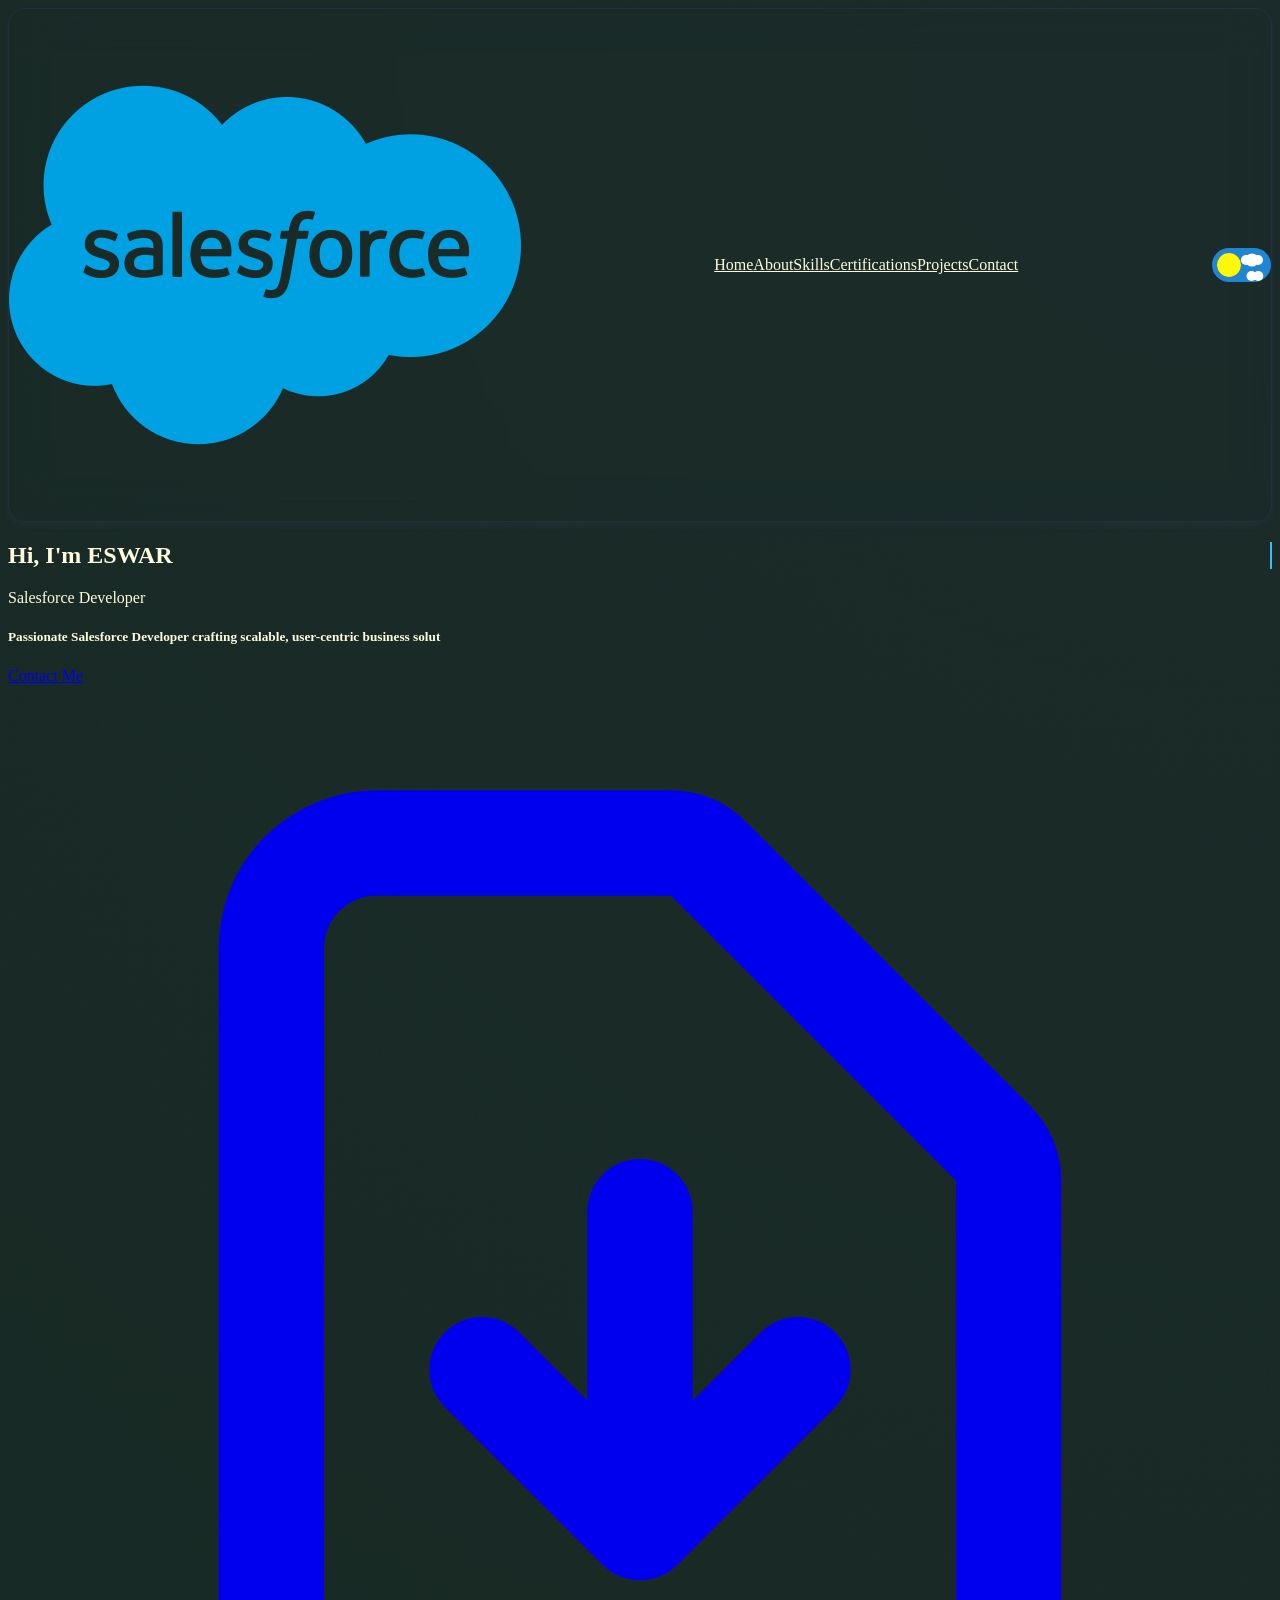
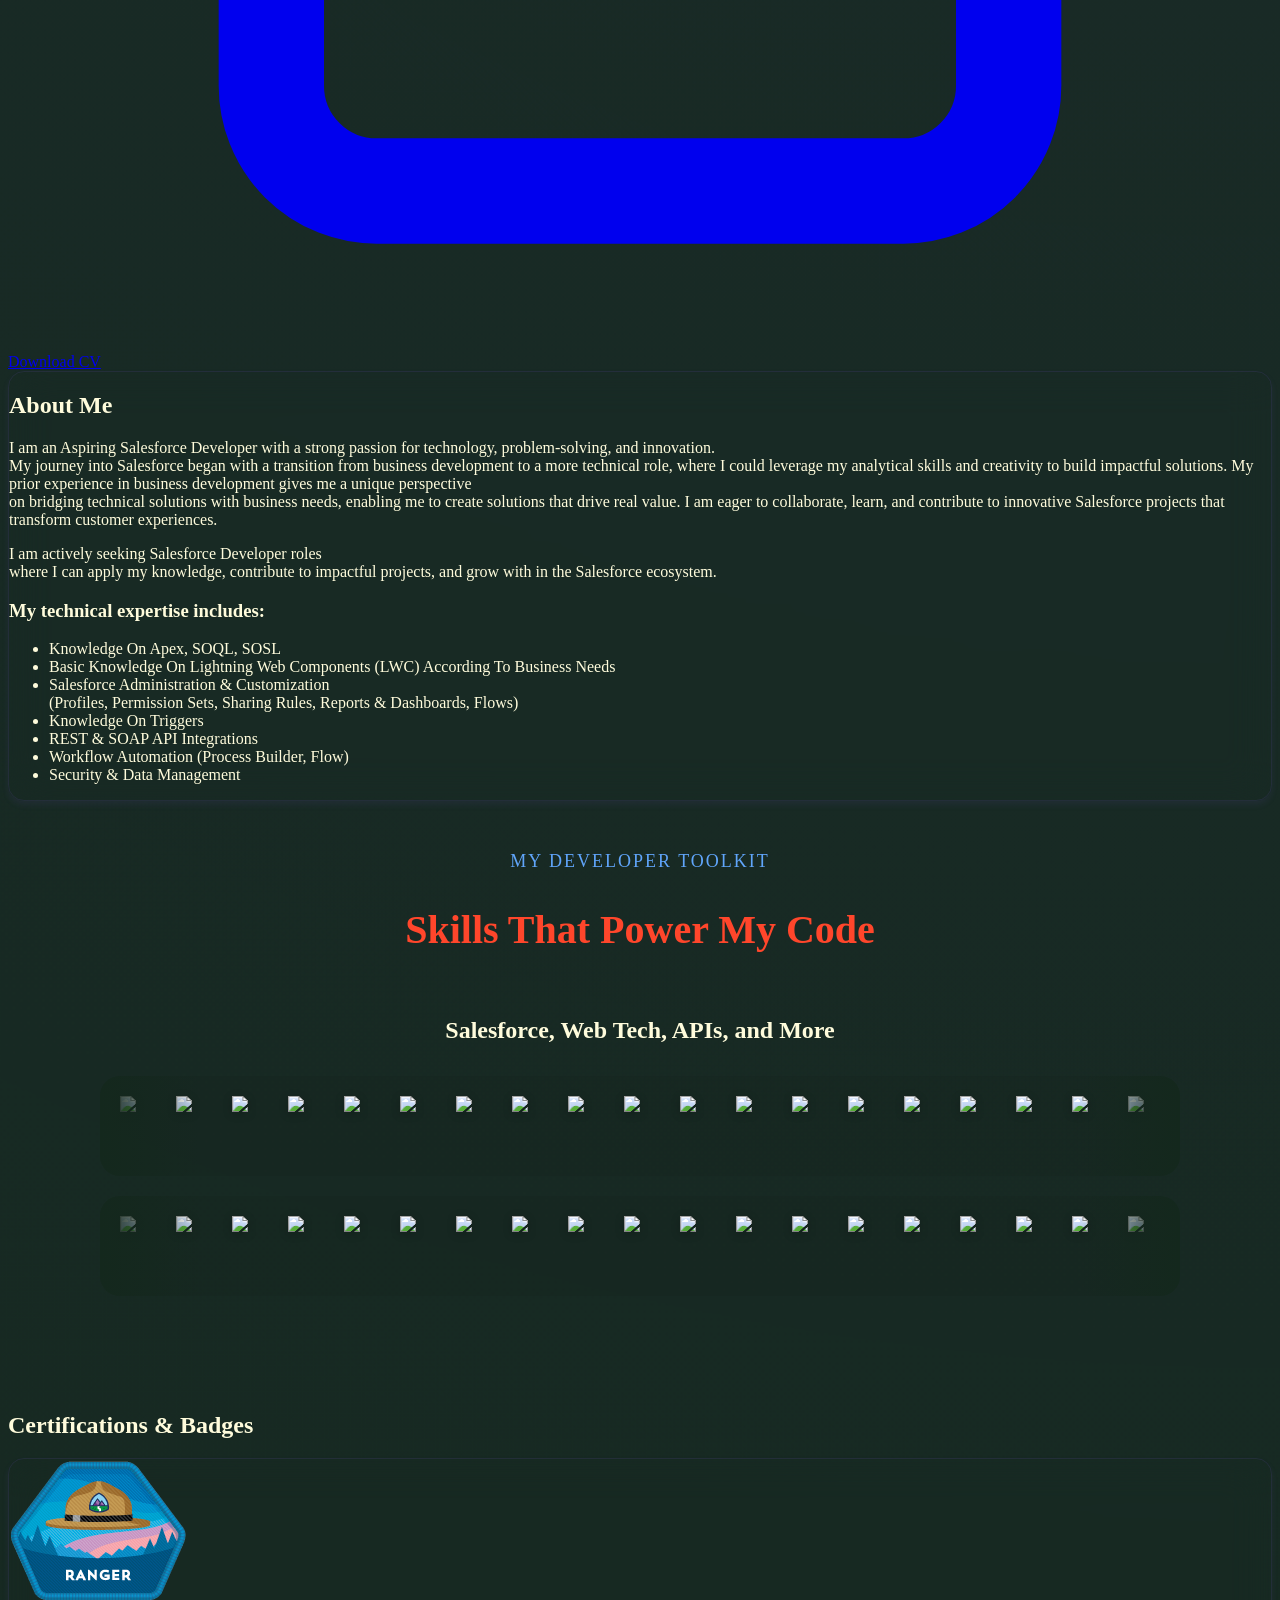
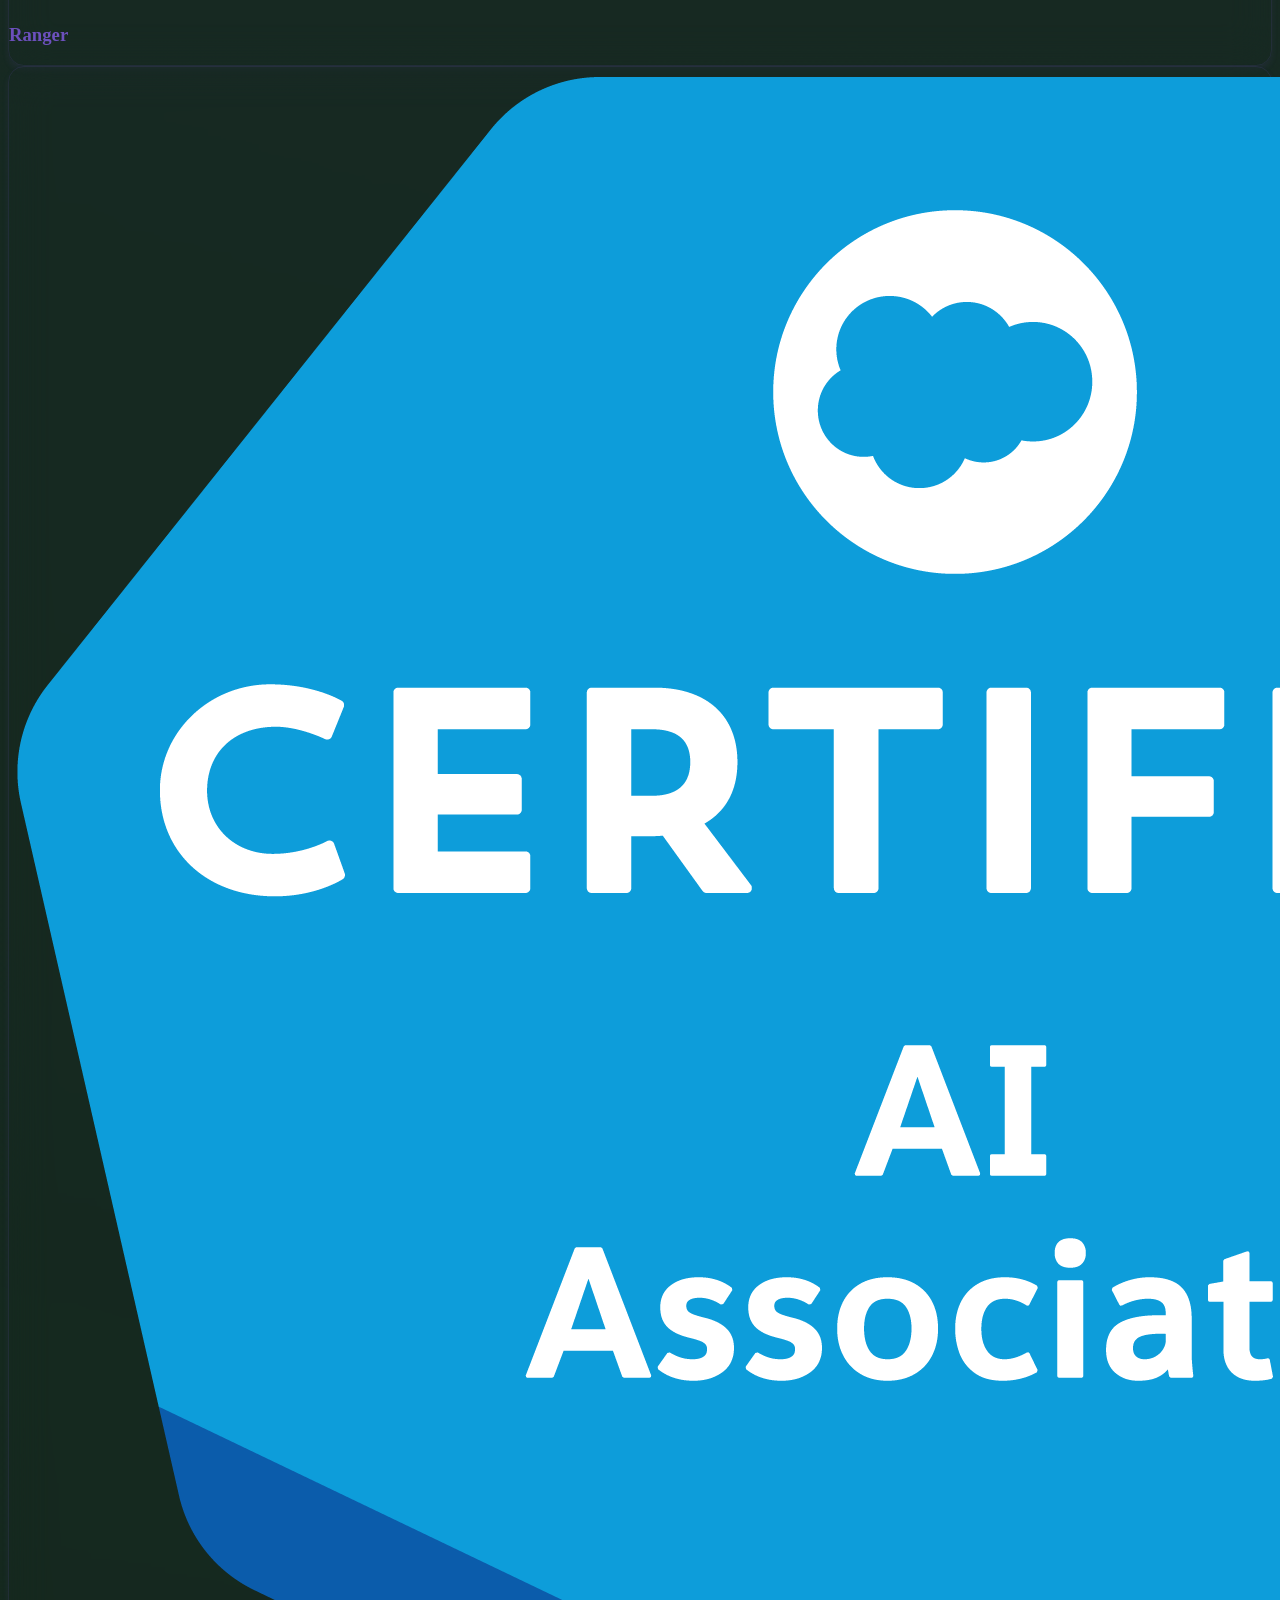
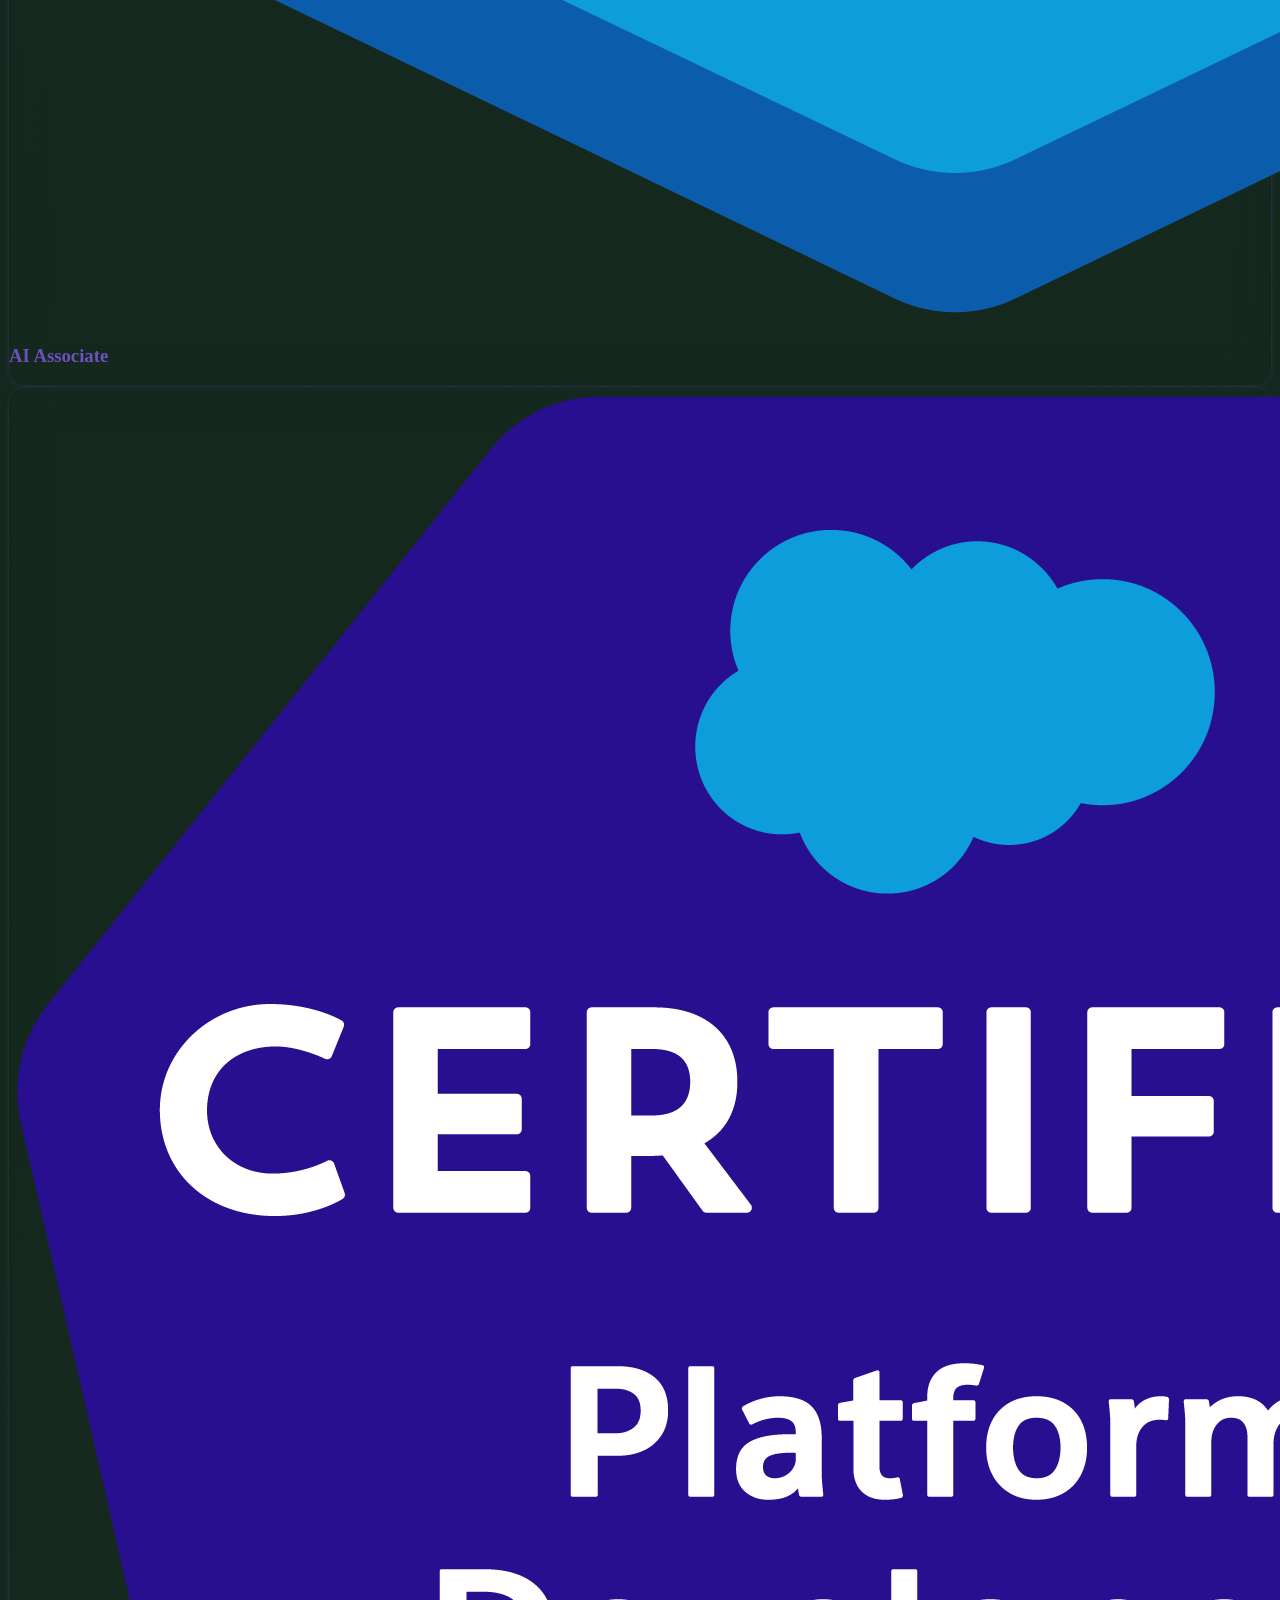
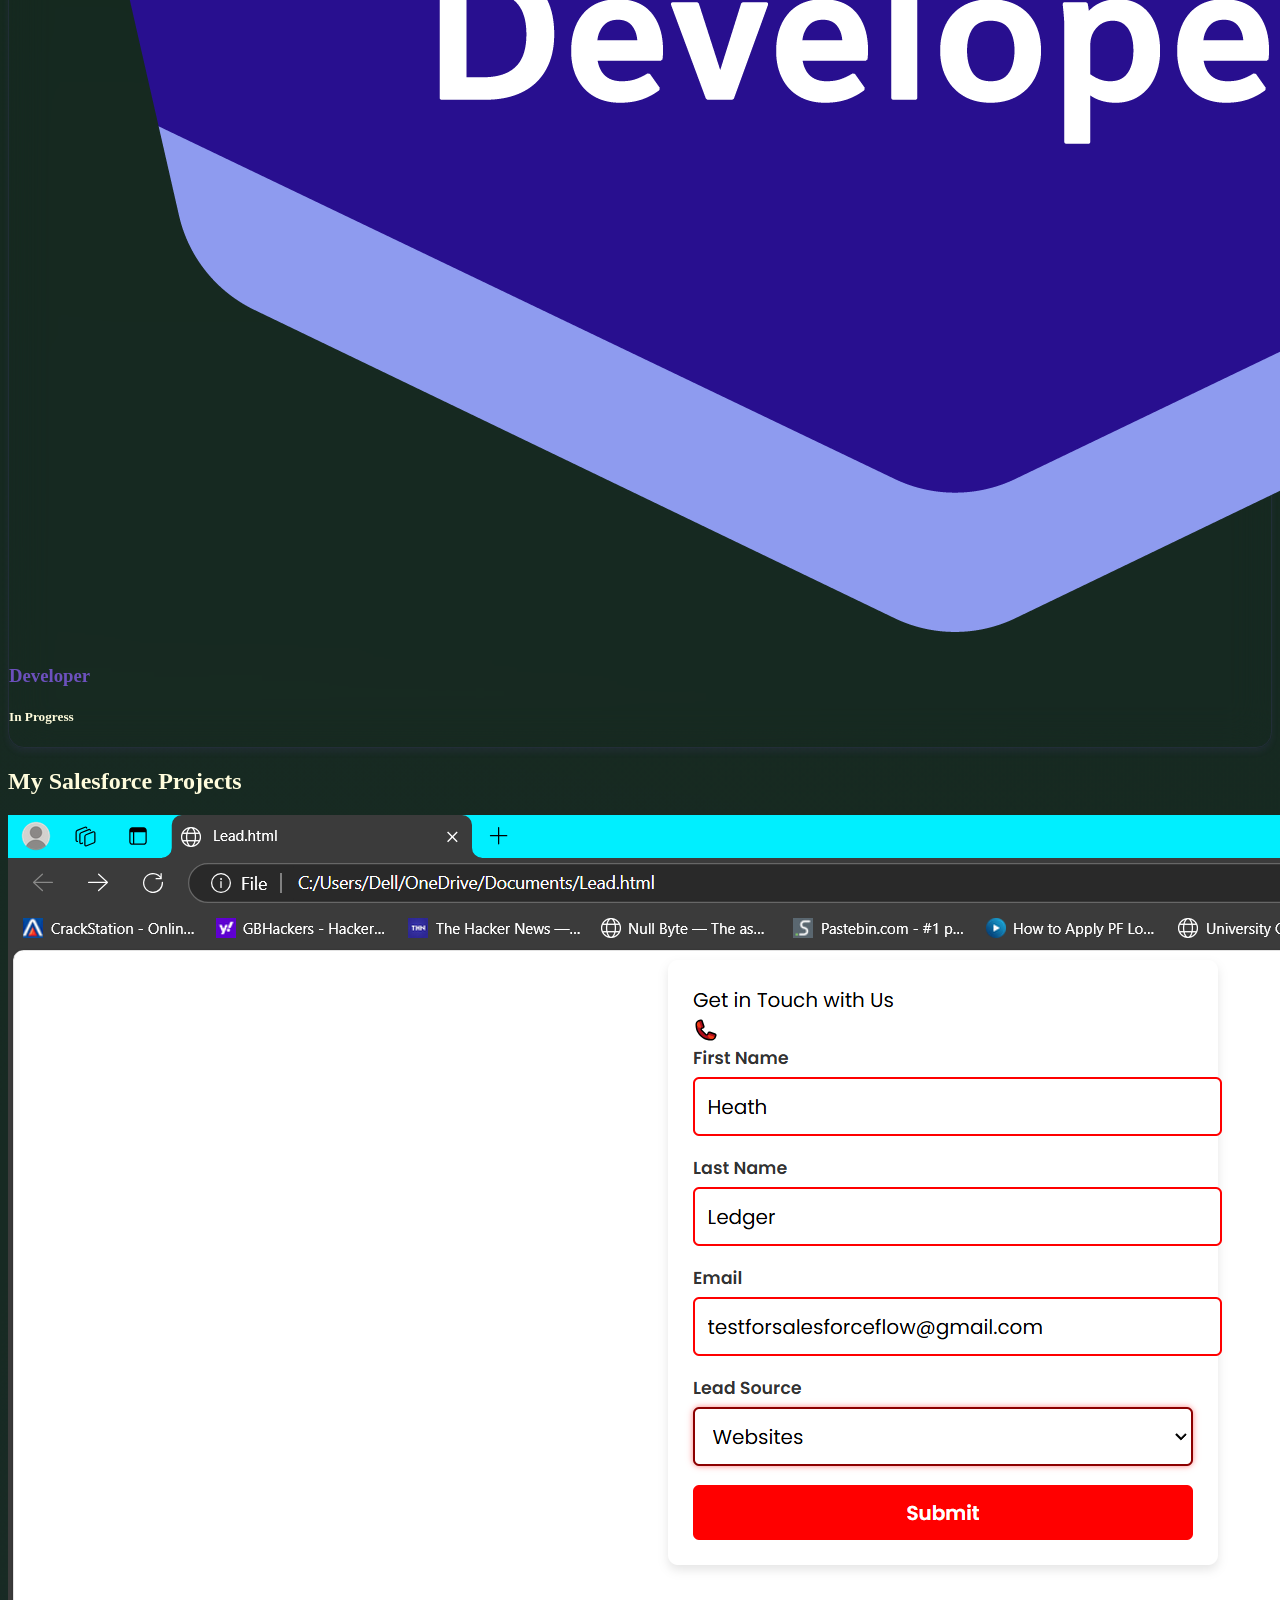
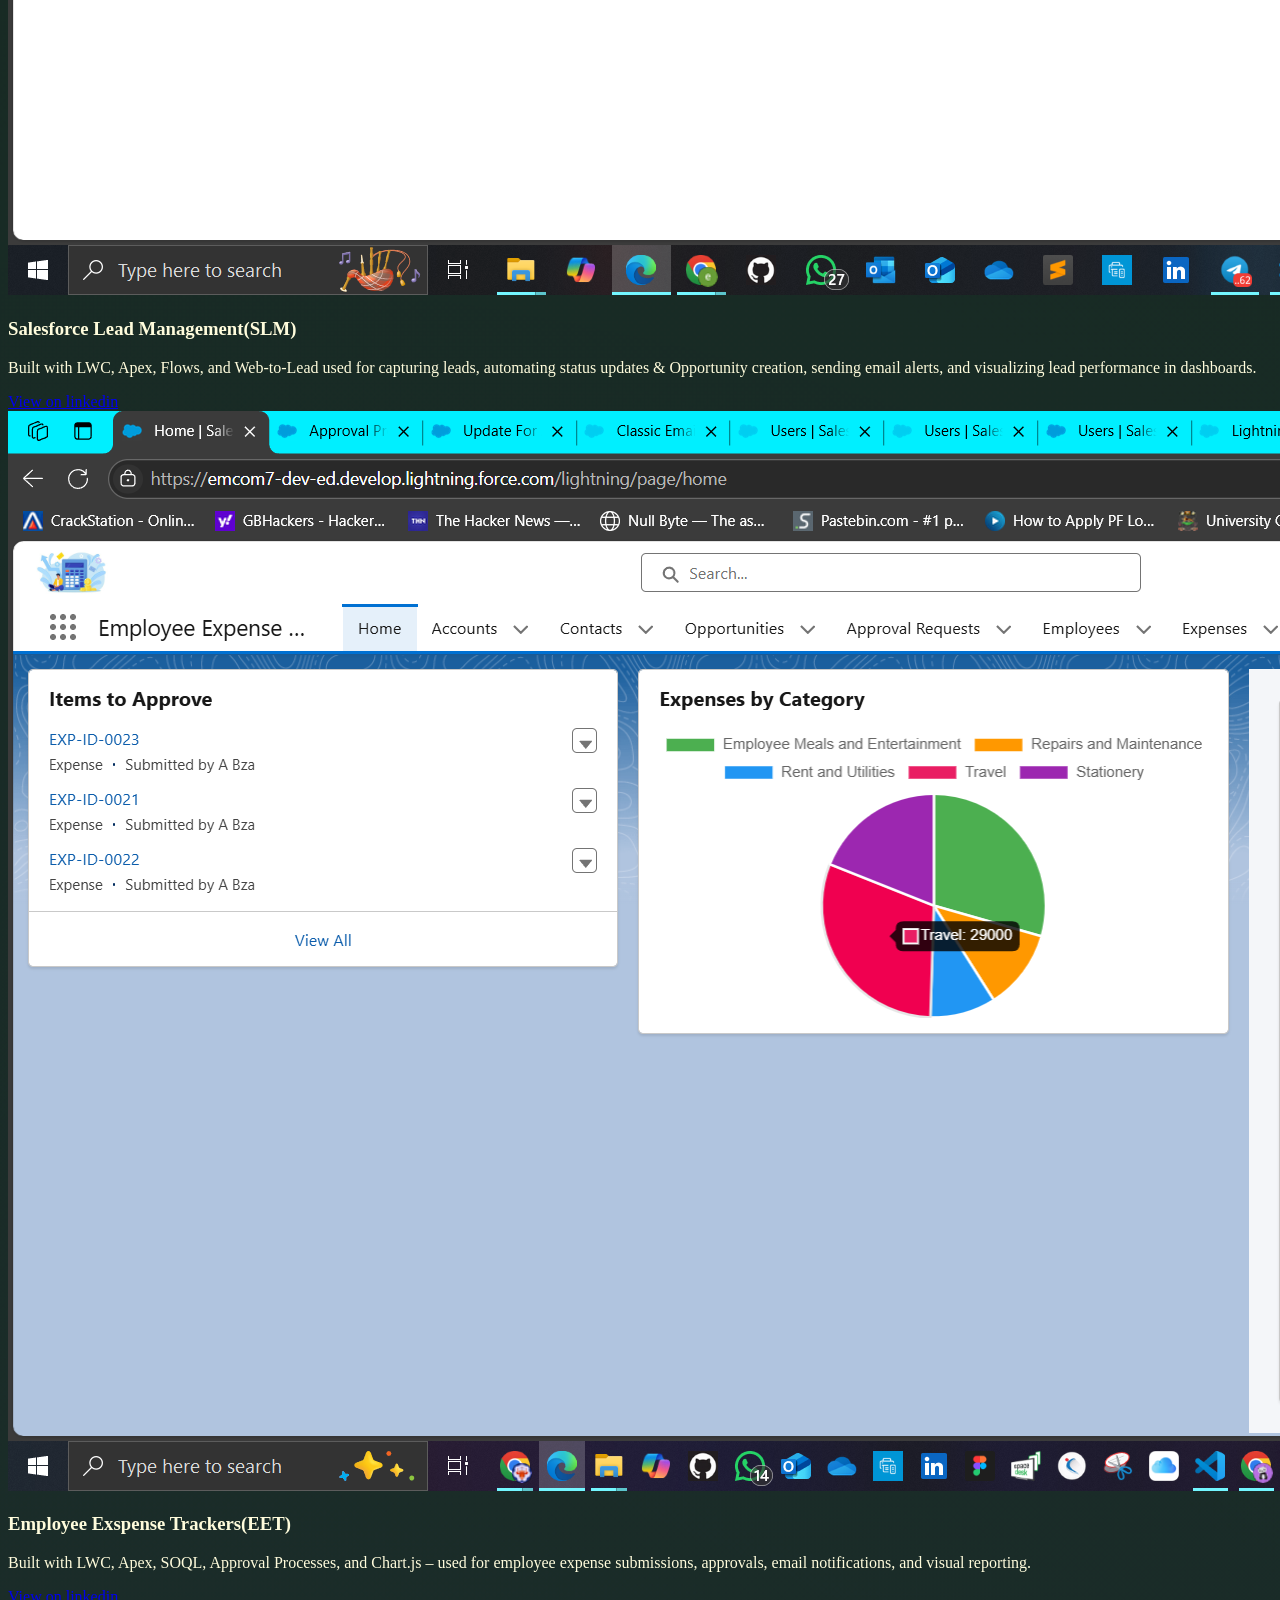
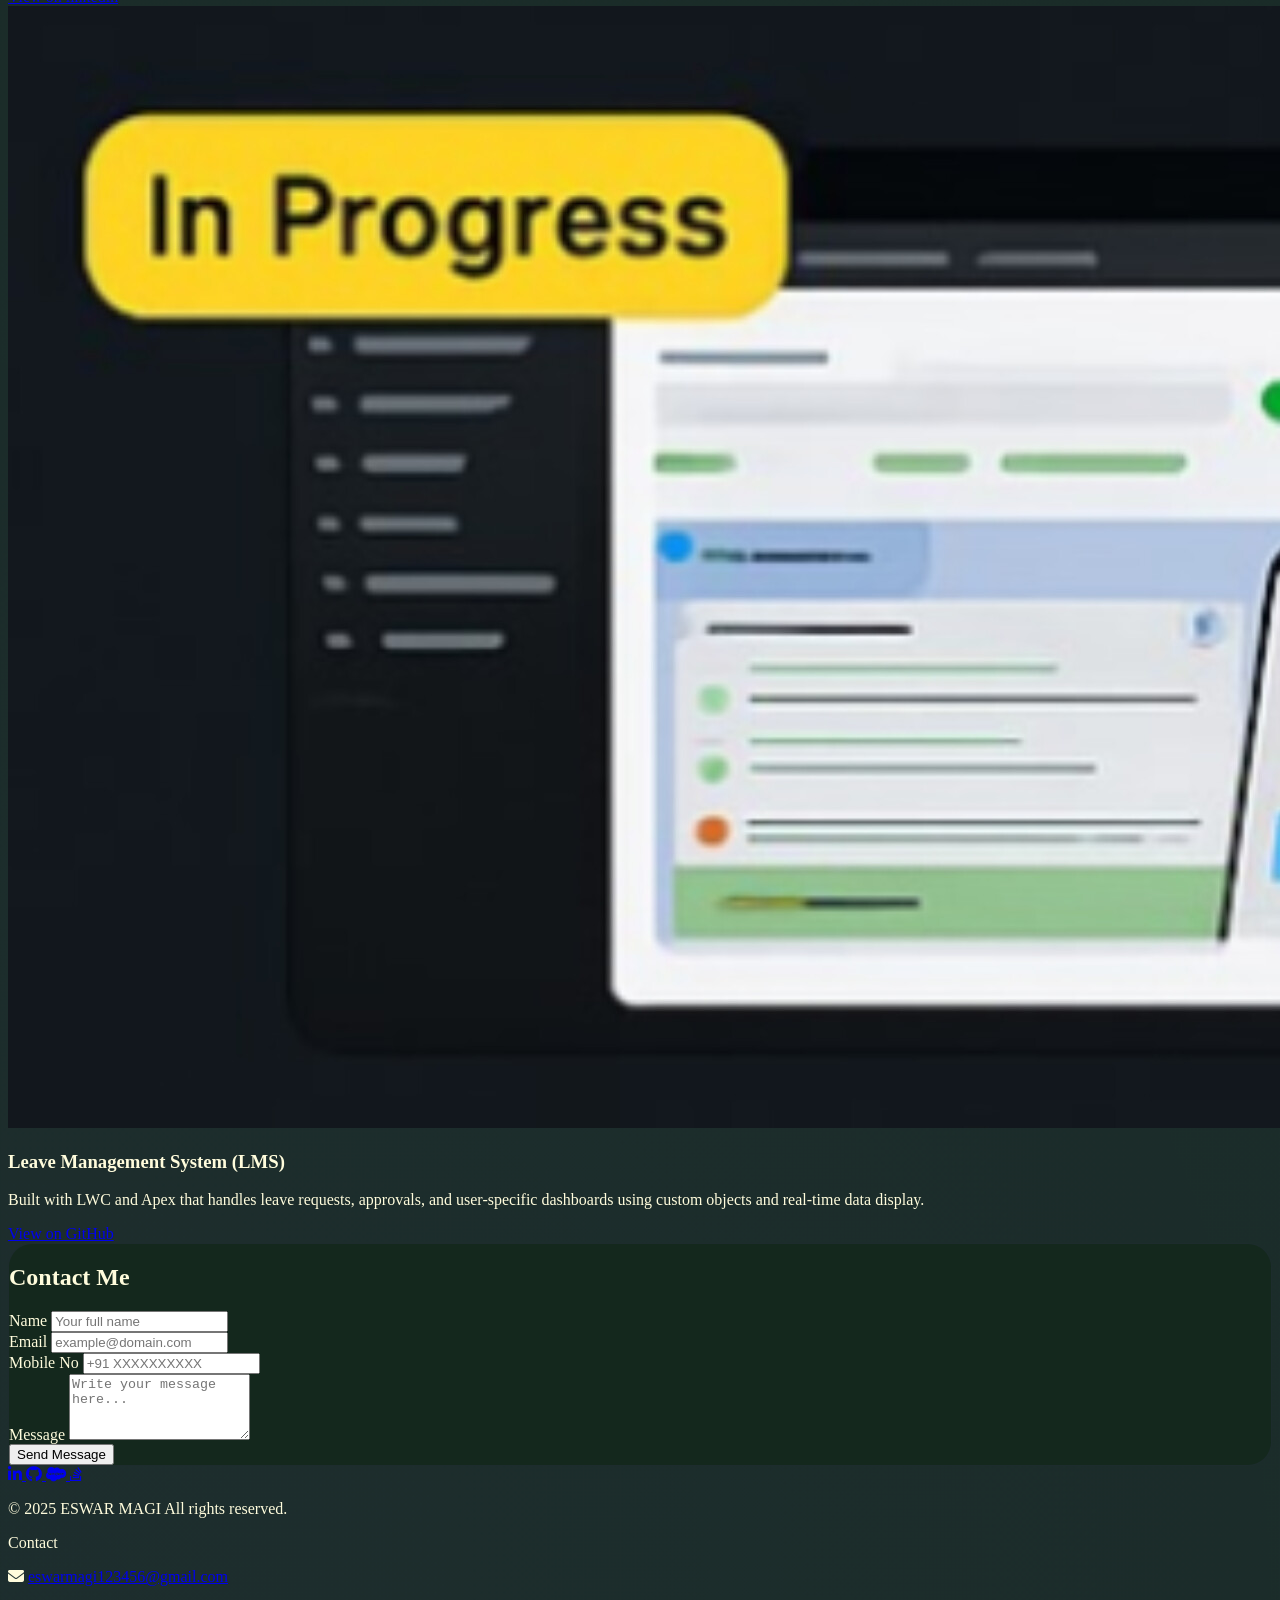
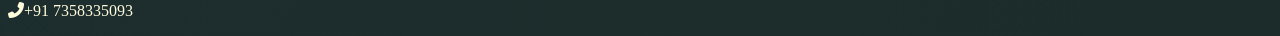
==== index.html @ f2ed9f42 "Initial portfolio upload" ====
<!DOCTYPE html>
<html lang="en" class="scroll-smooth">
  <head>
    <meta charset="UTF-8" />
    <meta name="viewport" content="width=device-width, initial-scale=1.0" />
    <title>ESWAR MAGI PORTFOLIO</title>
    <link rel="shortcut icon" type="image/png" href="logo/salesforce (2).png" />
   <!-- ✅ Tailwind CSS CDN -->
<script src="https://cdn.tailwindcss.com"></script>

  <!-- ✅ Font Awesome CDN -->
<link
  rel="stylesheet"
  href="https://cdnjs.cloudflare.com/ajax/libs/font-awesome/6.5.0/css/all.min.css"
/>
    <link rel="stylesheet" href="logo/style.css" />
  </head>
  <body class="min-h-screen transition-colors duration-300">
    <!-- Navigation -->
    <nav class="fixed w-full z-50 glass">
      <div class="container mx-auto px-6 py-4">
        <div class="nav-container">
          <!-- Mobile Menu Button (should be here!) -->
          <button
            id="mobile-menu-button"
            class="md:hidden mobile-menu-button"
            title="Open Mobile Menu"
          >
            <svg
              class="w-6 h-6"
              fill="none"
              stroke="currentColor"
              viewBox="0 0 24 24"
            >
              <path
                stroke-linecap="round"
                stroke-linejoin="round"
                stroke-width="2"
                d="M4 6h16M4 12h16M4 18h16"
              ></path>
            </svg>
          </button>
          <!-- Logo -->
          <a href="#" class="nav-logo">
            <img
              src="logo/salesforce (2).png"
              alt="Salesforce"
              class="h-12 w-auto"
            />
          </a>
          <!-- Center: Navigation -->
          <div class="hidden md:flex space-x-8 desktop-nav mx-auto">
            <a
              href="#home"
              class="nav-link relative hover:text-sky-400 transition-colors"
              >Home</a
            >
            <a
              href="#about"
              class="nav-link relative hover:text-sky-400 transition-colors"
              >About</a
            >
            <a
              href="#skills"
              class="nav-link relative hover:text-sky-400 transition-colors"
              >Skills</a
            >
          
            <a
              href="#certifications"
              class="nav-link relative hover:text-sky-400 transition-colors"
              >Certifications</a
            >
            <a
              href="#projects"
              class="nav-link relative hover:text-sky-400 transition-colors"
              >Projects</a
            >
            <a
              href="#contact"
              class="nav-link relative hover:text-sky-400 transition-colors"
              >Contact</a
            >
          </div>
          <!-- Right: Theme Toggle -->

          <!-- Theme Toggle Switch -->
          <label class="switch" title="Toggle Theme">
            <input type="checkbox" id="theme-toggle" />
            <span class="slider"></span>
            <span class="clouds_stars"></span>
          </label>
        </div>
      </div>
    </nav>

    <!-- Add Mobile Menu -->
    <div id="mobile-menu" class="mobile-menu">
      <button
        id="mobile-menu-close"
        class="mobile-menu-close"
        title="Close Mobile Menu"
      >
        <svg
          class="w-6 h-6"
          fill="none"
          stroke="currentColor"
          viewBox="0 0 24 24"
        >
          <path
            stroke-linecap="round"
            stroke-linejoin="round"
            stroke-width="2"
            d="M6 18L18 6M6 6l12 12"
          ></path>
        </svg>
      </button>
      <div class="mobile-nav-links">
        <a href="#home" class="mobile-nav-link">Home</a>
        <a href="#about" class="mobile-nav-link">About</a>
        <a href="#skills" class="mobile-nav-link">Skills</a>
        <a href="#certifications" class="mobile-nav-link">Certifications</a>
        <a href="#projects" class="mobile-nav-link">Projects</a>
        <a href="#contact" class="mobile-nav-link">Contact</a>
      </div>
    </div>

    <!-- Hero/Home Section -->
    <section
        id="home"
        class="min-h-screen flex items-center justify-center pt-20 px-6"
      >
  <div class="container mx-auto text-center">
   

<div class="typewriter">
  <h1 class="text-5xl md:text-7xl font-bold mb-6 mt-8 md:mt-0 text-gray-sky dark:text-blue-100">
    Hi, I'm <span class="text-sky-400">ESWAR</span>
  </h1>
</div>

    <p class="text-2xl md:text-3xl font-semibold mb-12 text-blue-400 ">
      Salesforce Developer
    </p>
   <h5 id="typewriter" class="text-sm md:text-base font-mono font-normal mb-3 text-gray-400 dark:text-gray-400 leading-relaxed whitespace-pre-line"></h5>

<div class="flex justify-center space-x-6">
          <a
            href="#contact"
            class="px-8 py-3 rounded-full bg-gradient-to-r from-sky-500 to-blue-600 text-white font-semibold shadow-lg transform transition duration-500 hover:scale-110 hover:shadow-blue-500/50 animate-pulse"
            >Contact Me</a
          >
          <a
            href="https://drive.google.com/file/d/1tK9jIHQ5qVF-bJEu9eCtIIxwdtIX3TY2/view?usp=sharing"
            target="_blank"
            class="px-8 py-3 rounded-full bg-gradient-to-r from-sky-500 to-blue-600 text-white font-semibold shadow-lg transform transition duration-500 hover:scale-110 hover:shadow-blue-500/50 flex items-center space-x-2 animate-pulse"
          >
            <svg
              class="w-5 h-5 mr-2"
              fill="none"
              stroke="currentColor"
              viewBox="0 0 24 24"
            >
              <path
                stroke-linecap="round"
                stroke-linejoin="round"
                stroke-width="2"
                d="M12 10v6m0 0l-3-3m3 3l3-3m2 8H7a2 2 0 01-2-2V5a2 2 0 012-2h5.586a1 1 0 01.707.293l5.414 5.414a1 1 0 01.293.707V19a2 2 0 01-2 2z"
              ></path>
            </svg>
            Download CV
          </a>
        </div>
      </div>
    </section>

    <!--  About Section -->
    <section id="about" class="py-20 px-6 section-fade relative">
      
      <div class="container mx-auto">
        <div class="glass p-12 max-w-4xl mx-auto">
          <h2
            class="text-4xl font-bold text-center mb-12 bg-clip-text text-transparent bg-gradient-to-r from-sky-400 to-blue-600"
          >
            About Me
          </h2>
          <div class="space-y-6" style="color: var(--text-secondary)">
            <p>
              I am an Aspiring Salesforce Developer with a strong passion for technology, problem-solving, and innovation. <br>My journey into Salesforce began with a transition from business development to a more technical role, where I could leverage my analytical skills and creativity to build impactful solutions.
My prior experience in business development gives me a unique perspective<br>on bridging technical solutions with business needs, enabling me to create solutions that drive real value. I am eager to collaborate, learn, and contribute to innovative Salesforce projects that transform customer experiences.
            </p>
            <p>I am actively seeking Salesforce Developer roles <br>where I can apply my knowledge, contribute to impactful projects, and grow with in the Salesforce ecosystem.</p>
            <div class="space-y-4">
              <h3 class="text-xl font-semibold">
                My technical expertise includes:
              </h3>
              <ul class="list-disc list-inside space-y-2 pl-4">
                <li>Knowledge On Apex, SOQL, SOSL</li>
                <li>Basic Knowledge On  Lightning Web Components (LWC) According To Business Needs</li>
                <li>Salesforce Administration & Customization<br>(Profiles, Permission Sets, Sharing Rules, Reports & Dashboards, Flows)</li>
                <li>Knowledge On Triggers</li>
                <li>REST & SOAP API Integrations</li>
                <li>Workflow Automation (Process Builder, Flow)</li>
                <li>Security & Data Management</li>
              </ul>
            </div>
          </div>
        </div>
      </div>
    </section>

    <!-- Skills Section -->
    <section id="skills" class="py-20 px-6 section-fade">
      <div class="section-container">
        <div class="section-title-wrapper relative">
          <!-- Codey next to Skills title -->
         
          <p class="section-subtitle">My Developer Toolkit</p>
          <h2 class="section-title">Skills That Power My Code</h2>
        </div>

        <!-- Salesforce Development Skills -->
        <div class="skill-category relative">
          <!-- Einstein near Salesforce Development -->
         
          <h3 class="category-title">Salesforce, Web Tech, APIs, and More</h3>
            <!-- Row 1 - Scroll Left -->
  <div class="skills-fade-container">
    <div class="marquee" id="row1"></div>
  </div>

  <!-- Row 2 - Scroll Right -->
  <div class="skills-fade-container">
    <div class="marquee reverse" id="row2"></div>
  </div>
</section>

    <!--  Certifications Section -->
    <section id="certifications" class="py-20 px-6 section-fade">
      <h2
          class="text-4xl font-bold text-center mb-12 bg-clip-text text-transparent bg-gradient-to-r from-sky-400 to-blue-600"
        >
          Certifications <span class="text-[#ff462b]">&</span> Badges
        </h2>
        <!-- Certification Cards -->
        <div
          class="grid grid-cols-1 md:grid-cols-3 gap-8 mb-12 mt-20 max-w-4xl mx-auto"
        >
          <div
            class="glass p-6 hover-scale transform transition-all duration-300 hover:scale-105"
          >
            <img
              src="logo/ranger (1).png"
              alt="Ranger"
              class="w-30 h-28 mx-auto mb-4 animate-float"
            />
            <h3 class="text-lg font-semibold gradient-text bg-gradient-to-r from-sky-400 to-blue-600">Ranger</h3>
          </div>
          <div
            class="glass p-6 hover-scale transform transition-all duration-300 hover:scale-105"
          >
            <img
              src="logo/Agentforce_Associate.png"
              alt="AI Associate"
              class="w-30 h-28 mx-auto mb-4 animate-float"
            />
            <h3 class="text-lg font-semibold gradient-text bg-gradient-to-r from-sky-400 to-blue-600">AI Associate</h3>
          </div>
          <div
            class="glass p-6 hover-scale transform transition-all duration-300 hover:scale-105"
          >
            <img
              src="logo/PD1.png"
              alt="DEVELOPER PD1"
              class="w-30 h-28 mx-auto mb-4 animate-float"
            />
            <h3 class="text-lg font-semibold gradient-text bg-gradient-to-r from-sky-400 to-blue-600">
              Developer
            </h3>
            <h5 class="text-sm text-white">
             In Progress
            </h5>
          </div>
        </div>
    </section>

    <!-- 6. Projects Section -->
    <section id="projects" class="py-20 px-6 section-fade">
      <div class="container mx-auto">
        <h2
          class="text-4xl font-bold text-center mb-12 bg-clip-text text-transparent bg-gradient-to-r from-sky-400 to-blue-600"
        >
          My Salesforce Projects
        </h2>
        <div class="flex flex-wrap justify-center gap-8">
      <!-- Project Card 1 -->
      <div class="bg-white dark:bg-gray-800 rounded-xl shadow-md overflow-hidden w-80 transform hover:scale-105 transition">
        <img src="project/Screenshot (452).png" alt="Salesforce Lead Management" class="w-full h-40 object-cover">
        <div class="p-4">
          <h3 class="text-xl font-semibold text-blue-600">Salesforce Lead Management(SLM)</h3>
          <p class="text-gray-600 dark:text-gray-300 text-sm mt-2">
            Built with LWC, Apex, Flows, and Web-to-Lead used for capturing leads, automating status updates & Opportunity creation, sending email alerts, and visualizing lead performance in dashboards.
          </p>
          <a href="https://www.linkedin.com/posts/eswar-magi-87b493278_salesforce-leadmanagement-apextriggers-activity-7304632296630849536-ibxT?utm_source=share&utm_medium=member_desktop&rcm=ACoAAEOz4h8BLqZmX893a9JnvNJobhDEksCwOzc" target="_blank" class="text-blue-500 hover:underline text-sm mt-3 inline-block">
            View on linkedin
          </a>
        </div>
      </div>

      <!-- Project Card 2 -->
      <div class="bg-white dark:bg-gray-800 rounded-xl shadow-md overflow-hidden w-80 transform hover:scale-105 transition">
        <img src="project/Screenshot (672).png" alt="Employee Exspense Trackers" class="w-full h-40 object-cover">
        <div class="p-4">
          <h3 class="text-xl font-semibold text-blue-600">Employee Exspense Trackers(EET)</h3>
          <p class="text-gray-600 dark:text-gray-300 text-sm mt-2">
            Built with LWC, Apex, SOQL, Approval Processes, and Chart.js – used for employee expense submissions, approvals, email notifications, and visual reporting.
          </p>
          <a href="https://www.linkedin.com/posts/eswar-magi-87b493278_salesforce-lwc-apex-activity-7344432616042917889-27xB?utm_source=share&utm_medium=member_desktop&rcm=ACoAAEOz4h8BLqZmX893a9JnvNJobhDEksCwOzc" target="_blank" class="text-blue-500 hover:underline text-sm mt-3 inline-block">
            View on linkedin
          </a>
        </div>
      </div>

      <!-- Project Card 3 -->
      <div class="bg-white dark:bg-gray-800 rounded-xl shadow-md overflow-hidden w-80 transform hover:scale-105 transition">
        <img src="project/WhatsApp Image 2025-07-07 at 00.53.21_f2c40a25.jpg" alt="Lead Conversion Automation" class="w-full h-40 object-cover">
        <div class="p-4">
          <h3 class="text-xl font-semibold text-blue-600">Leave Management System (LMS)</h3>
          <p class="text-gray-600 dark:text-gray-300 text-sm mt-2">
            Built with LWC and Apex that handles leave requests, approvals, and user-specific dashboards using custom objects and real-time data display.
          </p>
          <a href="https://github.com/eswarmagiii" target="_blank" class="text-blue-500 hover:underline text-sm mt-3 inline-block">
            View on GitHub
          </a>
        </div>
            
         </div>
       </div>  
    </section>

    <!-- 7. Contact Section (Final) -->
   <!-- Contact Me - Web-to-Lead Integrated -->
<section id="contact" class="py-20 px-6 section-fade">
  <div class="container mx-auto">
    <div class="max-w-2xl mx-auto section-card p-8 rounded-xl">
      <h2
        class="text-4xl font-bold text-center mb-12 bg-clip-text text-transparent bg-gradient-to-r from-sky-400 to-blue-600"
      >
        Contact Me
      </h2>

      <form 
        action="https://webto.salesforce.com/servlet/servlet.WebToLead?encoding=UTF-8&orgId=00DQy00000KvN83"
        method="POST"
        class="space-y-6"
      >
        <!-- Salesforce required hidden fields -->
        <input type="hidden" name="oid" value="00DQy00000KvN83" />
        <input type="hidden" name="retURL" value="https://eswarmagiii.github.io/portfolio/thankyou.html" />

        <!-- Name (mapped to last_name in Salesforce) -->
        <div>
          <label class="block text-secondary mb-2">Name</label>
          <input
            type="text"
            name="last_name"
            required
            placeholder="Your full name"
            class="w-full px-4 py-2 rounded-lg bg-transparent border border-sky-200 dark:border-sky-900 focus:border-sky-500 focus:ring-2 focus:ring-sky-500"
          />
        </div>

        <!-- Email -->
        <div>
          <label class="block text-secondary mb-2">Email</label>
          <input
            type="email"
            name="email"
            placeholder="example@domain.com"
            required
            class="w-full px-4 py-2 rounded-lg bg-transparent border border-sky-200 dark:border-sky-900 focus:border-sky-500 focus:ring-2 focus:ring-sky-500"
          />
        </div>

        <!-- Mobile -->
        <div>
          <label class="block text-secondary mb-2">Mobile No</label>
          <input
            type="tel"
            name="mobile"
            placeholder="+91 XXXXXXXXXX"
            class="w-full px-4 py-2 rounded-lg bg-transparent border border-sky-200 dark:border-sky-900 focus:border-sky-500 focus:ring-2 focus:ring-sky-500"
          />
        </div>

        <!-- Message (mapped to Description in Salesforce) -->
        <div>
          <label class="block text-secondary mb-2">Message</label>
          <textarea
            name="description"
            rows="4"
            placeholder="Write your message here..."
            class="w-full px-4 py-2 rounded-lg bg-transparent border border-sky-200 dark:border-sky-900 focus:border-sky-500 focus:ring-2 focus:ring-sky-500"
          ></textarea>
        </div>

        <!-- Submit -->
        <button
          type="submit"
          class="w-full py-3 px-6 bg-gradient-to-r from-sky-600 to-blue-700 hover:from-sky-700 hover:to-blue-800 text-white rounded-lg font-semibold transition-transform transform hover:scale-105 duration-300"
        >
          Send Message
        </button>
      </form>
    </div>
  </div>
</section>

<footer
  class="py-10 px-6 bg-gradient-to-tr from-[#0f172a]/60 via-[#1e293b]/40 to-[#0f172a]/60 
             backdrop-blur-xl border-t border-blue-200/10 text-white"
>
  <div class="container mx-auto max-w-6xl">
    <div
      class="flex flex-col md:flex-row justify-between items-center md:items-start gap-10 md:gap-20"
    >
      <!-- Social Links with Neon Glow -->
      <div class="flex justify-start space-x-9 md:ml-[-90px]">
        <!-- your icons -->
        <a
          href="https://linkedin.com/in/eswar-magi-87b493278"
          target="_blank"
          class="text-[#0e76a8] hover:text-white hover:drop-shadow-neon transition"
          title="LinkedIn"
        >
          <i class="fab fa-linkedin-in text-2xl"></i>
        </a>
        <a
          href="https://github.com/eswarmagiii"
          target="_blank"
          class="text-gray-200 hover:text-white hover:drop-shadow-neon transition"
          title="GitHub"
        >
          <i class="fab fa-github text-2xl"></i>
        </a>
        <a
          href="https://www.salesforce.com/trailblazer/eswarmagi"
          target="_blank"
          class="text-sky-400 hover:text-white hover:drop-shadow-neon transition"
          title="Salesforce Trailhead"
        >
          <i class="fab fa-salesforce text-2xl"></i>
        </a>
        <a
          href="https://stackoverflow.com/users/30240694/eswar-magi"
          target="_blank"
          class="text-orange-500 hover:text-white hover:drop-shadow-neon transition"
          title="Stack Overflow"
        >
          <i class="fab fa-stack-overflow text-2xl"></i>
        </a>
      </div>

      <!-- Copyright -->
      <div class="text-center md:text-left">
        <p class="text-gray-400 font-medium"> © 2025 ESWAR MAGI All rights reserved.</p>
      </div>

      <!-- Contact Info -->
      <div class="text-center md:text-right space-y-1 md:mr-[-90px]">
        <p class="text-sky-400 font-semibold uppercase tracking-widest">
          Contact
        </p>
        <p class="text-white hover:text-sky-300 transition">
          <i class="fas fa-envelope mr-2 text-sky-400"></i>
          <a href="mailto:eswarmagi123456@gmail.com">
            eswarmagi123456@gmail.com
          </a>
        </p>
        <p class="text-white hover:text-sky-300 transition">
          <i class="fas fa-phone-alt mr-2 text-sky-400"></i>+91 7358335093
        </p>
      </div>
    </div>
  </div>
</footer>

   <!-- script for running in live server -->
    <script src="logo/script.js"></script>
    <script src="logo/script1.js"></script>
    <script src="logo/script2.js"></script>
    <!-- script for running in live server -->
  </body>
</html>
---- logo/style.css ----
:root {
  --bg-primary: #14281d;
  --bg-secondary: #ffd700;
  --text-primary: #fffcdc;
  --text-secondary: fffcdc;
  --glass-bg: transparent;
  --glass-border: rgba(107, 79, 187, 0.15);
  --card-bg: #14281d;
  --sky-primary: #38bdf8;
  --sky-secondary: #60a5fa;
  --sky-gradient: linear-gradient(
    135deg,
    var(--sky-primary) 0%,
    var(--sky-secondary) 100%
  );
  --shadow-color: rgba(107, 79, 187, 0.1);
  --hover-bg: rgba(107, 79, 187, 0.05);
}

/* Dark mode variables */
.dark {
  --bg-primary: #0b0b0e;
  --bg-secondary: #110f1a;
  --text-primary: #38bdf8;
  --text-secondary: #60a5fa;
  --glass-bg: rgba(107, 79, 187, 0.1);
  --glass-border: rgba(107, 79, 187, 0.2);
  --card-bg: rgba(107, 79, 187, 0.05);
  --shadow-color: rgba(107, 79, 187, 0.2);
  --hover-bg: rgba(107, 79, 187, 0.15);
}

body {
  background-color: var(--bg-primary);
  color: var(--text-primary);
  transition: all 0.3s ease;
  background-image: radial-gradient(
      circle at 100% 0%,
      rgba(107, 79, 187, 0.08) 0%,
      transparent 50%
    ),
    radial-gradient(
      circle at 0% 100%,
      rgba(139, 111, 243, 0.08) 0%,
      transparent 50%
    );
  min-height: 100vh;
  align-items: center;
  justify-content: center;
  flex-direction: column;
}

.glass {
  background: var(--glass-bg);
  backdrop-filter: blur(20px);
  -webkit-backdrop-filter: blur(20px);
  border: 1px solid var(--glass-border);
  border-radius: 1rem;
  transition: all 0.3s ease;
  box-shadow: 0 4px 6px var(--shadow-color);
}

.glass:hover {
  background: var(--hover-bg);
  box-shadow: 0 8px 12px var(--shadow-color);
}

.section-card {
  background: var(--card-bg);
  border: 1px solid rgba(107, 79, 187, 0.1);
  transition: all 0.3s ease;
  border-radius: 1.5rem;
}

.section-card:hover {
  transform: translateY(-5px);
  box-shadow: 0 10px 30px rgba(107, 79, 187, 0.15);
}

.section-container {
  max-width: 1200px;
  margin: 0 auto;
  padding: 2rem;
}

.section-title {
  font-size: 2.5rem;
  font-weight: bold;
  text-align: center;
  margin-bottom: 3rem;
  background: #ff462b;
  -webkit-background-clip: text;
  background-clip: text;
  -webkit-text-fill-color: transparent;
}

.section-title-wrapper {
  text-align: center;
  margin-bottom: 4rem;
}

.section-subtitle {
  color: #60a5fa;
  font-size: 1.125rem;
  margin-bottom: 1rem;
  text-transform: uppercase;
  letter-spacing: 2px;
}

.skill-category {
  margin-bottom: 4rem;
}

.category-title {
  font-size: 1.5rem;
  margin-bottom: 2rem;
  text-align: center;
  color: var(--text-secondary);
  font-weight: 600;
}
/*-- Tailwind Custom Neon Glow */
.hover\:drop-shadow-neon:hover {
    filter: drop-shadow(0 0 6px rgba(0, 255, 255, 0.6));
  }
/* skill */
.skills-fade-container {
  justify-content: center;
  position: relative;
  width: 90%;
  max-width: 1200px;
  margin: 20px auto;

  overflow: hidden;
  border-radius: 20px;
  background: rgba(0, 0, 0, 0.05);
  padding: 20px 0;
}

.marquee {
  display: flex;
  width: max-content;
  animation: scrollLeft 30s linear infinite;
}

.marquee.reverse {
  animation: scrollRight 30s linear infinite;
}

.marquee img {
  height: 60px;
  margin: 0 20px;
  object-fit: contain;
  filter: drop-shadow(0 2px 4px rgba(0, 0, 0, 0.2));
  transition: transform 0.3s;
}

.marquee img:hover {
  transform: scale(1.1);
}

/* Fade effect on both sides */
.skills-fade-container::before,
.skills-fade-container::after {
  content: "";
  position: absolute;
  top: 0;
  width: 100px;
  height: 100%;
  z-index: 2;
  pointer-events: none;
}

.skills-fade-container::before {
  left: 0;
  background: linear-gradient(to right, var(--bg-primary), transparent);
}

.skills-fade-container::after {
  right: 0;
  background: linear-gradient(to left, var(--bg-primary), transparent);
}


@keyframes scrollLeft {
  0% {
    transform: translateX(0);
  }
  100% {
    transform: translateX(-50%);
  }
}

@keyframes scrollRight {
  0% {
    transform: translateX(-50%);
  }
  100% {
    transform: translateX(0);
  }
}
/* skill */

/* Add Agentforce icon specific styling */
.agentforce-icon {
  fill: #ff6b00; /* Orange color */
}

.skill-card:hover .skill-icon {
  transform: scale(1.1) rotate(5deg);
}

.skill-title {
  font-size: 1.25rem;
  font-weight: 600;
  margin: 1rem 0;
  background: #60a5fa;
  -webkit-background-clip: text;
  -webkit-text-fill-color: transparent;
}

.skill-description {
  font-size: 0.875rem;
  color: var(--text-secondary);
  line-height: 1.5;
}

.sf-logo {
  transition: all 0.3s ease;
}

.sf-logo:hover {
  transform: scale(1.1);
  filter: drop-shadow(0 0 10px #60a5fa);
}

.nav-link {
  position: relative;
  color: var(--text-primary);
  font-weight: 500;
  transition: all 0.3s ease;
}

.nav-link::after {
  content: "";
  position: absolute;
  bottom: -2px;
  left: 0;
  width: 0;
  height: 2px;
  background: #60a5fa;
  transition: width 0.3s ease;
}

.nav-link:hover::after {
  width: 100%;
}

.nav-link:hover {
  color: #60a5fa;
  transform: translateY(-1px);
}

::-webkit-scrollbar {
  width: 8px;
}

::-webkit-scrollbar-track {
  background: var(--bg-primary);
}

::-webkit-scrollbar-thumb {
  background: var(--sky-gradient);
  border-radius: 4px;
}

::-webkit-scrollbar-thumb:hover {
  background: #60a5fa;
}
/* The switch - the box around the slider */
/* Toggle Switch */
/* Toggle Switch Container */
.switch {
  font-size: 17px;
  position: relative;
  display: inline-block;
  width: 3.5em;
  height: 2em;
}

/* Hide the default checkbox */
.switch input {
  opacity: 0;
  width: 0;
  height: 0;
}

/* Main slider background */
.slider {
  background-color: #2185d6;
  position: absolute;
  top: 0;
  left: 0;
  right: 0;
  bottom: 0;
  cursor: pointer;
  border-radius: 30px;
  transition: all 0.4s ease;
  box-shadow: 0 0 0 rgba(33, 133, 214, 0);
}
.slider:hover {
  box-shadow: 0 0 15px rgba(33, 133, 214, 0.5);
}

/* Slider knob */
.slider::before {
  position: absolute;
  content: "";
  height: 1.4em;
  width: 1.4em;
  border-radius: 50%;
  left: 10%;
  bottom: 15%;
  box-shadow: inset 15px -4px 0px 15px #fdf906;
  background-color: #28096b;
  transition: all 0.4s ease;
  transform-origin: center;
}
.slider:hover::before {
  transform: rotate(45deg);
}

/* Decorative element (stars/clouds) */
.clouds_stars {
  position: absolute;
  content: "";
  border-radius: 50%;
  height: 10px;
  width: 10px;
  left: 70%;
  bottom: 50%;
  background-color: #fff;
  transition: all 0.3s;
  box-shadow: -12px 0 0 0 white, -6px 0 0 1.6px white, 0.3px 16px 0 white,
    -6.5px 16px 0 white;
  filter: blur(0.55px);
}

/* Night mode stars effect */
.switch input:checked ~ .clouds_stars {
  transform: translateX(-20px);
  height: 2px;
  width: 2px;
  border-radius: 50%;
  left: 80%;
  top: 15%;
  background-color: #fff;
  backdrop-filter: blur(10px);
  transition: all 0.3s;
  box-shadow: -7px 10px 0 #fff, 8px 15px 0 #fff, -17px 1px 0 #fff,
    -20px 10px 0 #fff, -7px 23px 0 #fff, -15px 25px 0 #fff;
  filter: none;
  animation: twinkle 2s infinite;
}

/* Night mode slider colors */
.switch input:checked + .slider {
  background-color: #28096b !important;
}
.switch input:checked + .slider::before {
  transform: translateX(100%);
  box-shadow: inset 8px -4px 0 0 #fff;
}
.switch input:checked + .slider:hover::before {
  transform: translateX(100%) rotate(-45deg);
}

/* Twinkling stars animation */
@keyframes twinkle {
  0%,
  100% {
    opacity: 1;
  }
  50% {
    opacity: 0.5;
  }
}

/* Toggle Switch END */




/* Improved floating animation */
.float {
  animation: floating 4s ease-in-out infinite;
  filter: drop-shadow(0 4px 6px rgba(0, 0, 0, 0.1));
  transition: transform 0.3s ease;
}

.float:hover {
  transform: scale(1.1);
}

@keyframes floating {
  0%,
  100% {
    transform: translateY(0) rotate(0);
  }
  25% {
    transform: translateY(-10px) rotate(2deg);
  }
  75% {
    transform: translateY(10px) rotate(-2deg);
  }
}

/* Hide old character placements */
.absolute.top-20.right-10,
.absolute.left-0.bottom-0,
.absolute.right-0.top-20,
.absolute.left-0.top-1\/2,
.absolute.right-0.bottom-0 {
  display: none !important;
}

/* Add sparkle animation */
@keyframes sparkle {
  0%,
  100% {
    opacity: 1;
  }
  50% {
    opacity: 0.5;
  }
}

@keyframes float-text {
  0% {
    transform: translateY(0px);
  }
  50% {
    transform: translateY(-5px);
  }
  100% {
    transform: translateY(0px);
  }
}

@keyframes gradient-shift {
  0% {
    background-position: 0% 50%;
  }
  50% {
    background-position: 100% 50%;
  }
  100% {
    background-position: 0% 50%;
  }
}

.animate-sparkle {
  animation: sparkle 2s infinite;
  background: linear-gradient(45deg, #6b4fbb, #8b6ff3, #b4a5e0);
  background-size: 200% 200%;
  animation: gradient-shift 3s ease infinite;
  -webkit-background-clip: text;
  -webkit-text-fill-color: transparent;
}

.animate-float {
  animation: float-text 3s ease-in-out infinite;
}

.text-glow {
  text-shadow: 0 0 10px rgba(107, 79, 187, 0.5);
}

.gradient-text {
  background: linear-gradient(135deg, #6b4fbb 0%, #8b6ff3 50%, #b4a5e0 100%);
  background-size: 200% 200%;
  animation: gradient-shift 3s ease infinite;
  -webkit-background-clip: text;
  -webkit-text-fill-color: transparent;
}

/* Mobile Navigation Styles */
.mobile-menu {
  display: block;
  position: fixed;
  top: 0;
  left: 0;
  right: 0;
  bottom: 0;
  background: var(--bg-primary);
  z-index: 1000;
  padding: 2rem;
  transform: translateX(-100%);
  transition: transform 0.3s ease-in-out;
  overflow-y: auto;
}

.mobile-menu.active {
  transform: translateX(0);
}

.mobile-menu-close {
  position: absolute;
  top: 1rem;
  right: 1rem;
  padding: 0.5rem;
  cursor: pointer;
  background: var(--glass-bg);
  border-radius: 50%;
  width: 40px;
  height: 40px;
  display: flex;
  align-items: center;
  justify-content: center;
}

.mobile-nav-links {
  display: flex;
  flex-direction: column;
  gap: 1.5rem;
  margin-top: 4rem;
}

.mobile-nav-link {
  font-size: 1.25rem;
  color: var(--text-primary);
  text-decoration: none;
  padding: 1rem 0;
  border-bottom: 1px solid var(--glass-border);
  transition: all 0.3s ease;
}

.mobile-nav-link:hover {
  color: #60a5fa;
  transform: translateX(10px);
}

/* Mobile Menu Button */
.mobile-menu-button {
  display: none;
  background: var(--glass-bg);
  border-radius: 50%;
  width: 40px;
  height: 40px;
  align-items: center;
  justify-content: center;
  cursor: pointer;
  transition: all 0.3s ease;
}

.mobile-menu-button:hover {
  background: var(--hover-bg);
}

/* Responsive Styles */
@media (max-width: 768px) {
  .desktop-nav {
    display: none;
  }

  .mobile-menu-button {
    display: flex;
  }

  .section-container {
    padding: 1rem;
  }

  .section-title {
    font-size: 2rem;
  }

  .skills-grid {
    grid-template-columns: 1fr;
    gap: 1rem;
    padding: 1rem;
  }

  
  .projects-grid {
    grid-template-columns: 1fr;
  }

  .certification-cards {
    grid-template-columns: 1fr;
  }

  .contact-form {
    padding: 1.5rem;
  }

  /* Footer Mobile Styles */
  footer {
    padding: 2rem 1rem;
  }

  .footer-content {
    flex-direction: column;
    text-align: center;
    gap: 2rem;
  }

  .social-links {
    display: flex;
    justify-content: center;
    gap: 1.5rem;
    margin-bottom: 1.5rem;
  }

  .social-links a {
    width: 40px;
    height: 40px;
    display: flex;
    align-items: center;
    justify-content: center;
    background: var(--glass-bg);
    border-radius: 50%;
    transition: all 0.3s ease;
  }

  .social-links a:hover {
    transform: translateY(-3px);
    background: var(--hover-bg);
  }

  .contact-info {
    text-align: center;
    margin-top: 1.5rem;
  }

  .contact-info p {
    margin: 0.5rem 0;
  }

  .copyright {
    margin-top: 1.5rem;
    font-size: 0.9rem;
  }

  .nav-logo {
    position: static;
    left: auto;
    transform: none;
    margin: 0 auto;
    display: flex;
    align-items: center;
    justify-content: center;
  }
}

/* Tablet Styles */
@media (min-width: 769px) and (max-width: 1024px) {
  .skills-grid {
    grid-template-columns: repeat(2, 1fr);
  }

  .projects-grid {
    grid-template-columns: repeat(2, 1fr);
  }

  .certification-cards {
    grid-template-columns: repeat(2, 1fr);
  }
}

/* Navigation Layout */
.nav-container {
  display: flex;
  align-items: center;
  justify-content: space-between;
  width: 100%;
}

.nav-logo {
  position: static;
  left: auto;
  transform: none;
  margin: 0;
  display: flex;
  align-items: center;
  justify-content: flex-start;
}

.desktop-nav {
  flex: 1;
  display: flex;
  justify-content: center;
  align-items: center;
}

.nav-buttons {
  display: flex;
  align-items: center;
  gap: 1rem;
}

@media (max-width: 768px) {
  .nav-container {
    position: relative;
  }

  .nav-logo {
    position: absolute;
    left: 50%;
    transform: translateX(-50%);
  }

  .mobile-menu-button {
    margin-right: auto;
  }

  .theme-toggle {
    margin-left: auto;
  }
}
/* Name Tag */
.typewriter h1 {
  overflow: hidden;
  white-space: nowrap;
  border-right: 2px solid #38bdf8;
  animation: typing 3s steps(30, end), blink 0.75s step-end infinite;
}

@keyframes typing {
  from {
    width: 0;
  }
  to {
    width: 100%;
  }
}

@keyframes blink {
  50% {
    border-color: transparent;
  }
}
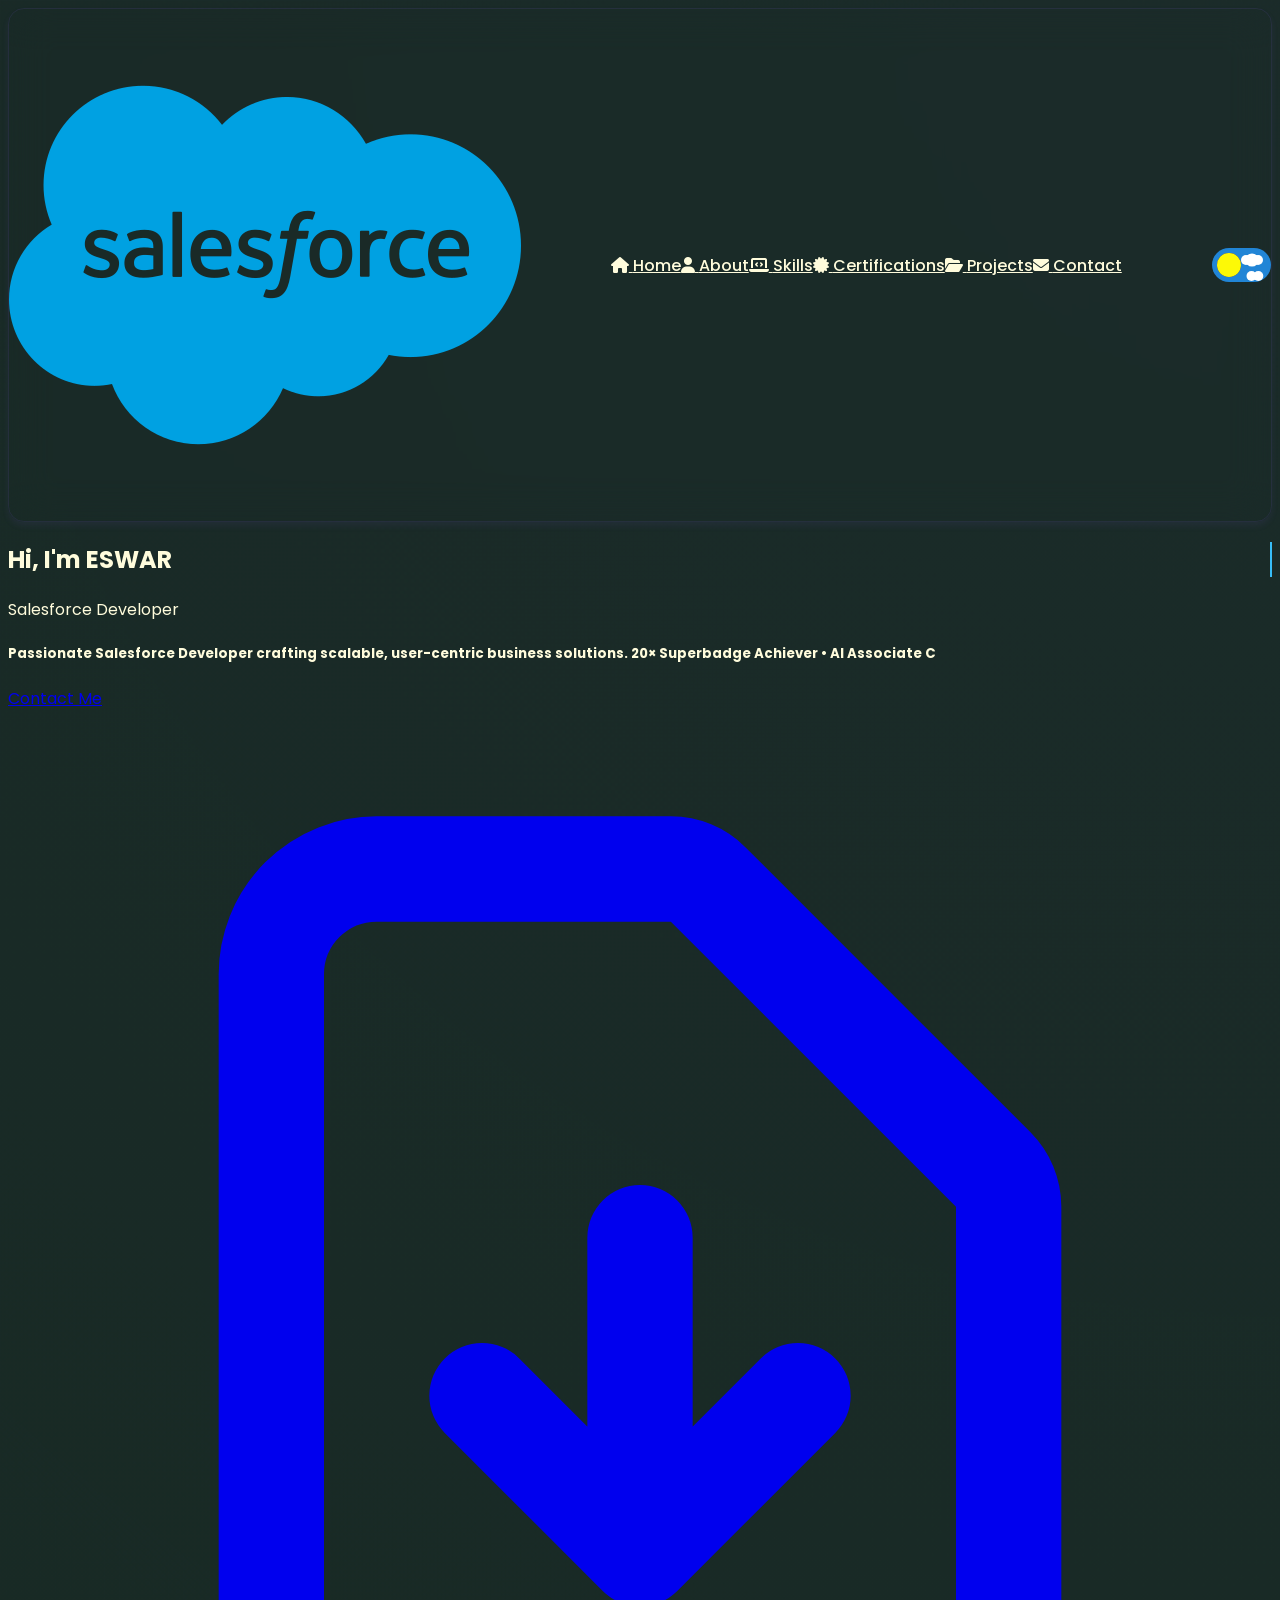
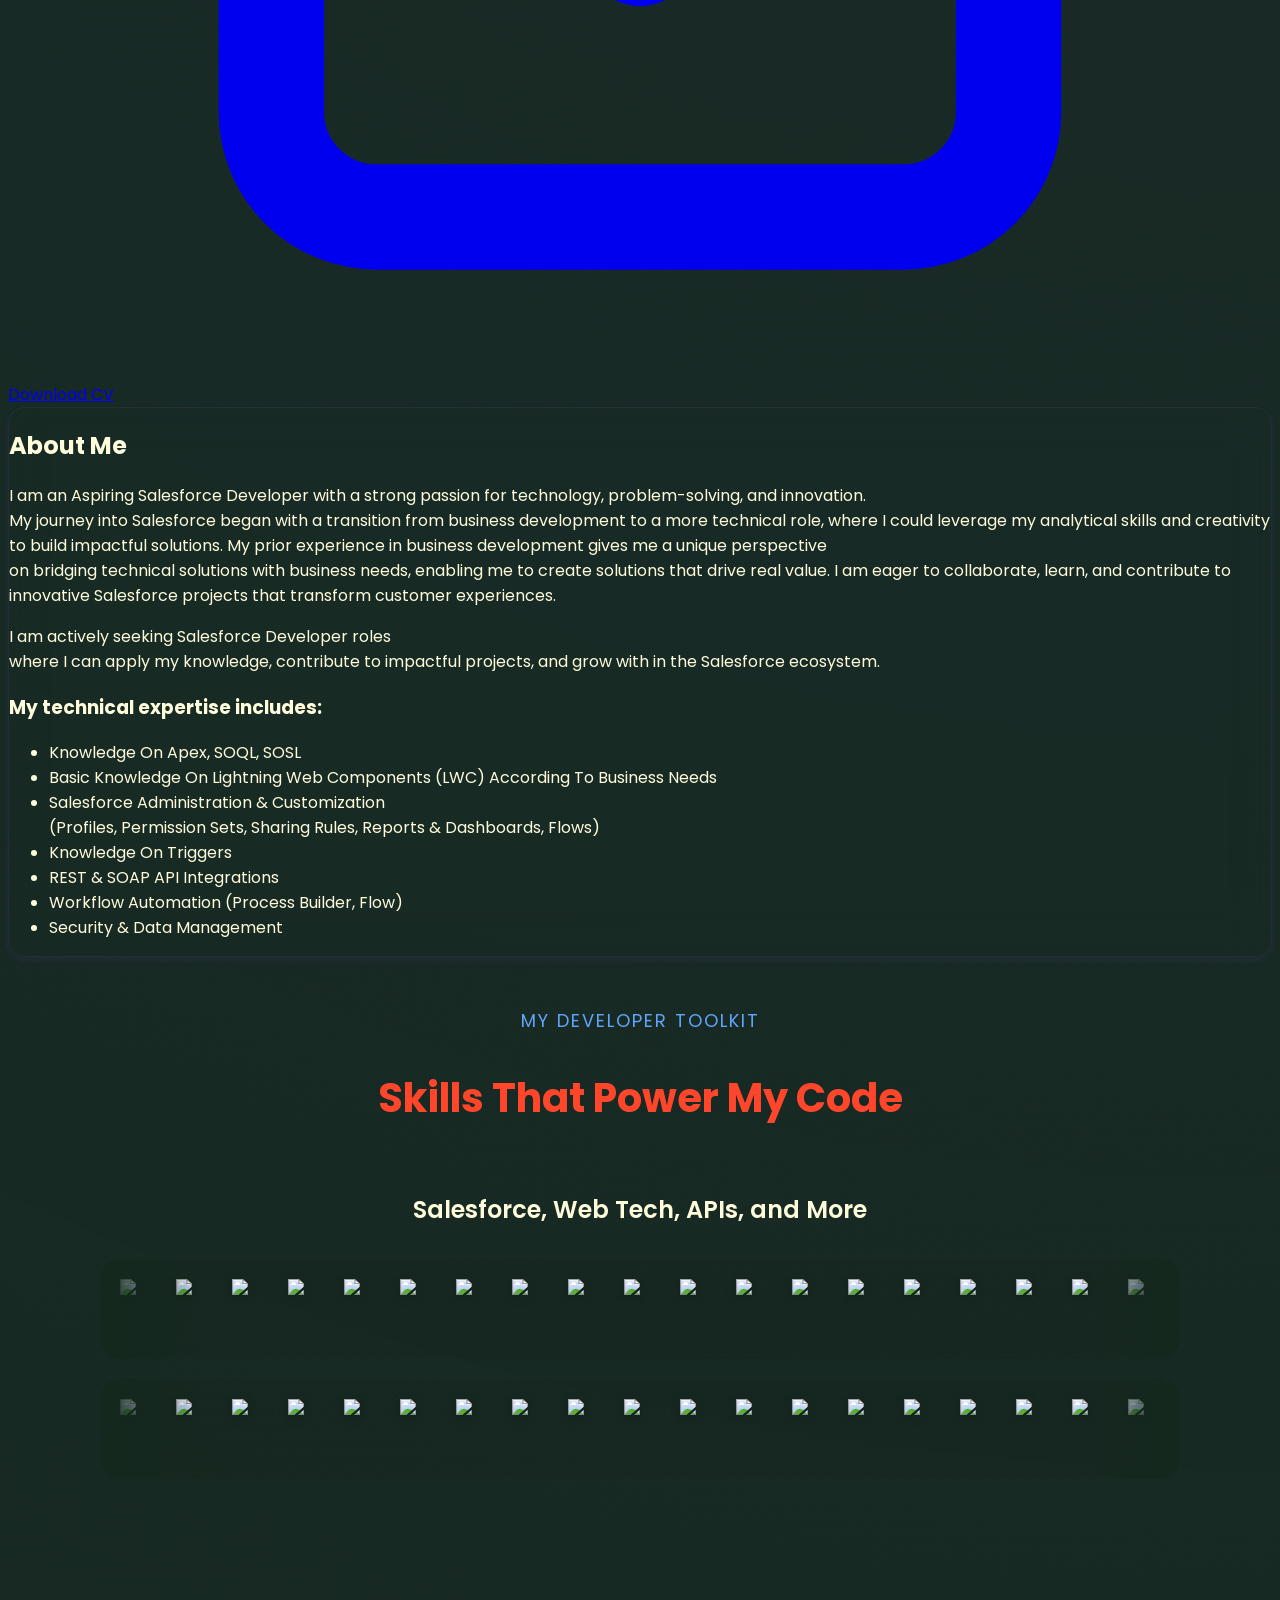
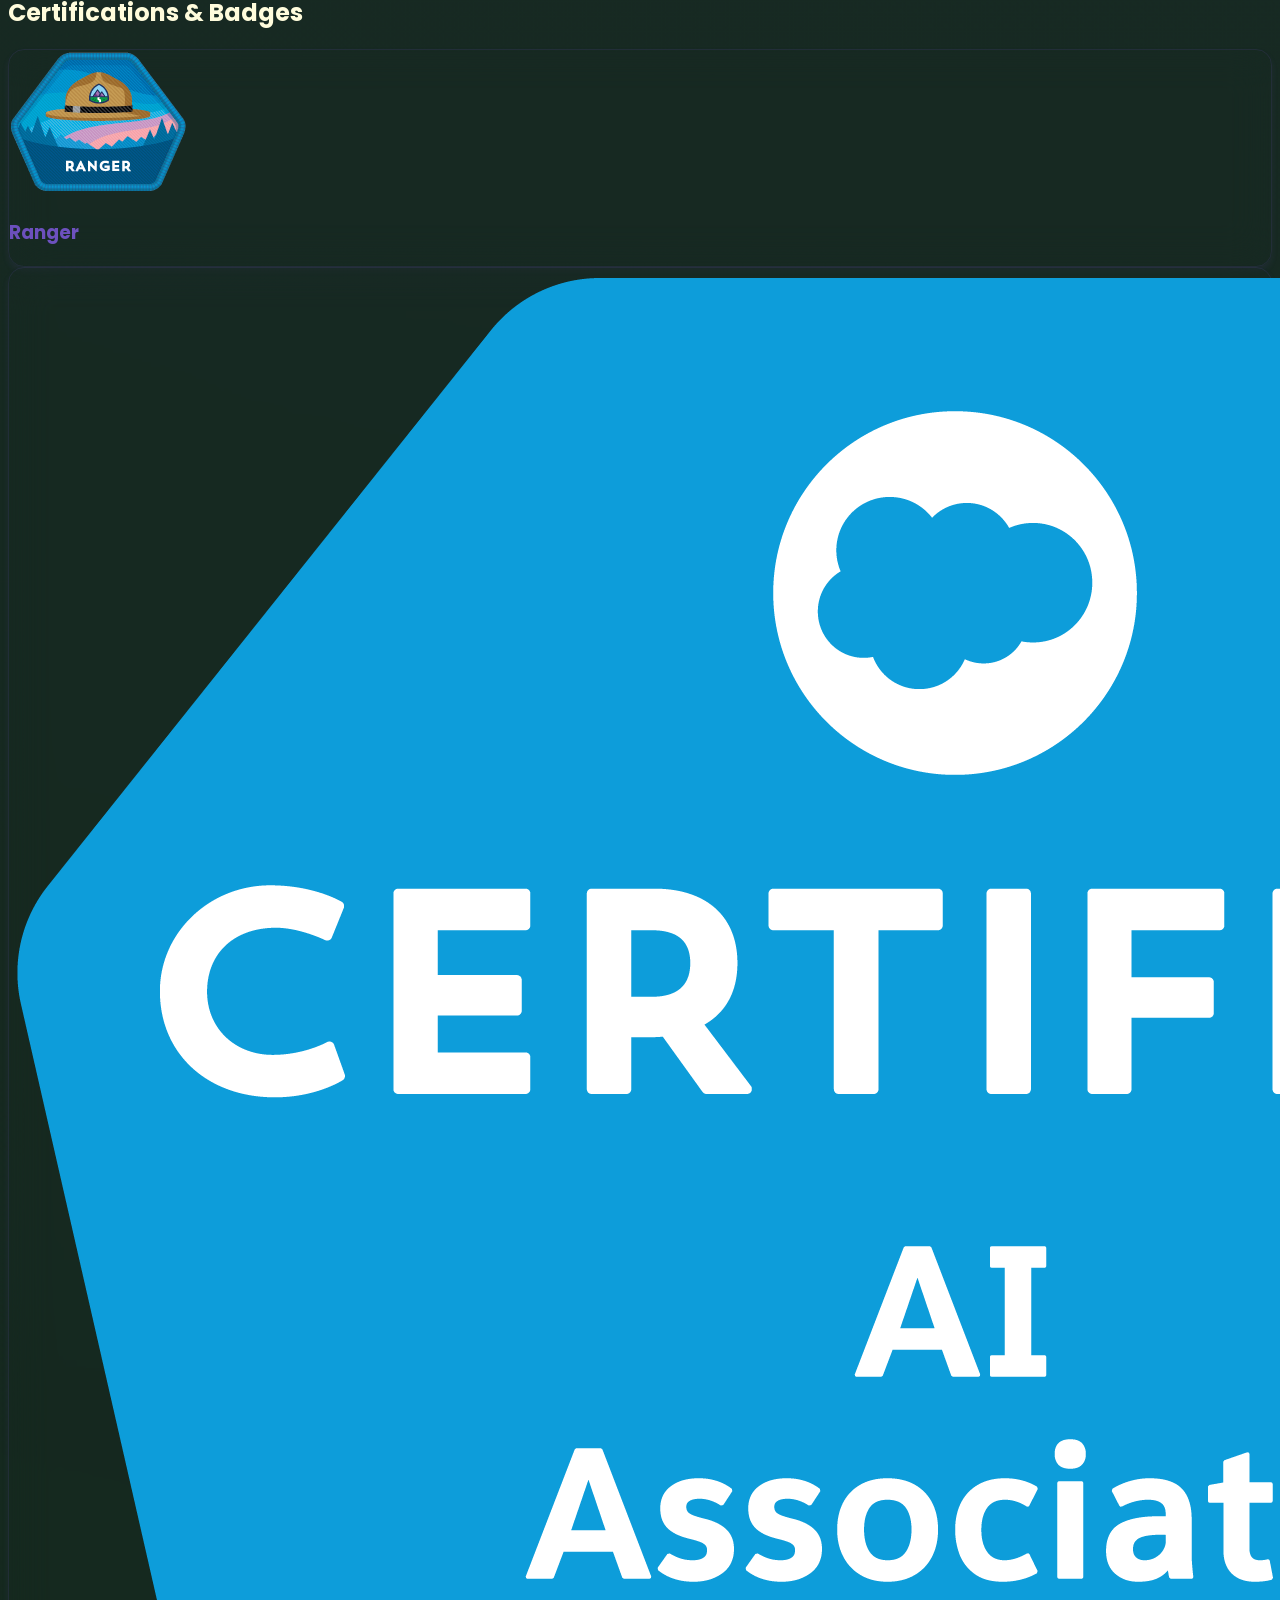
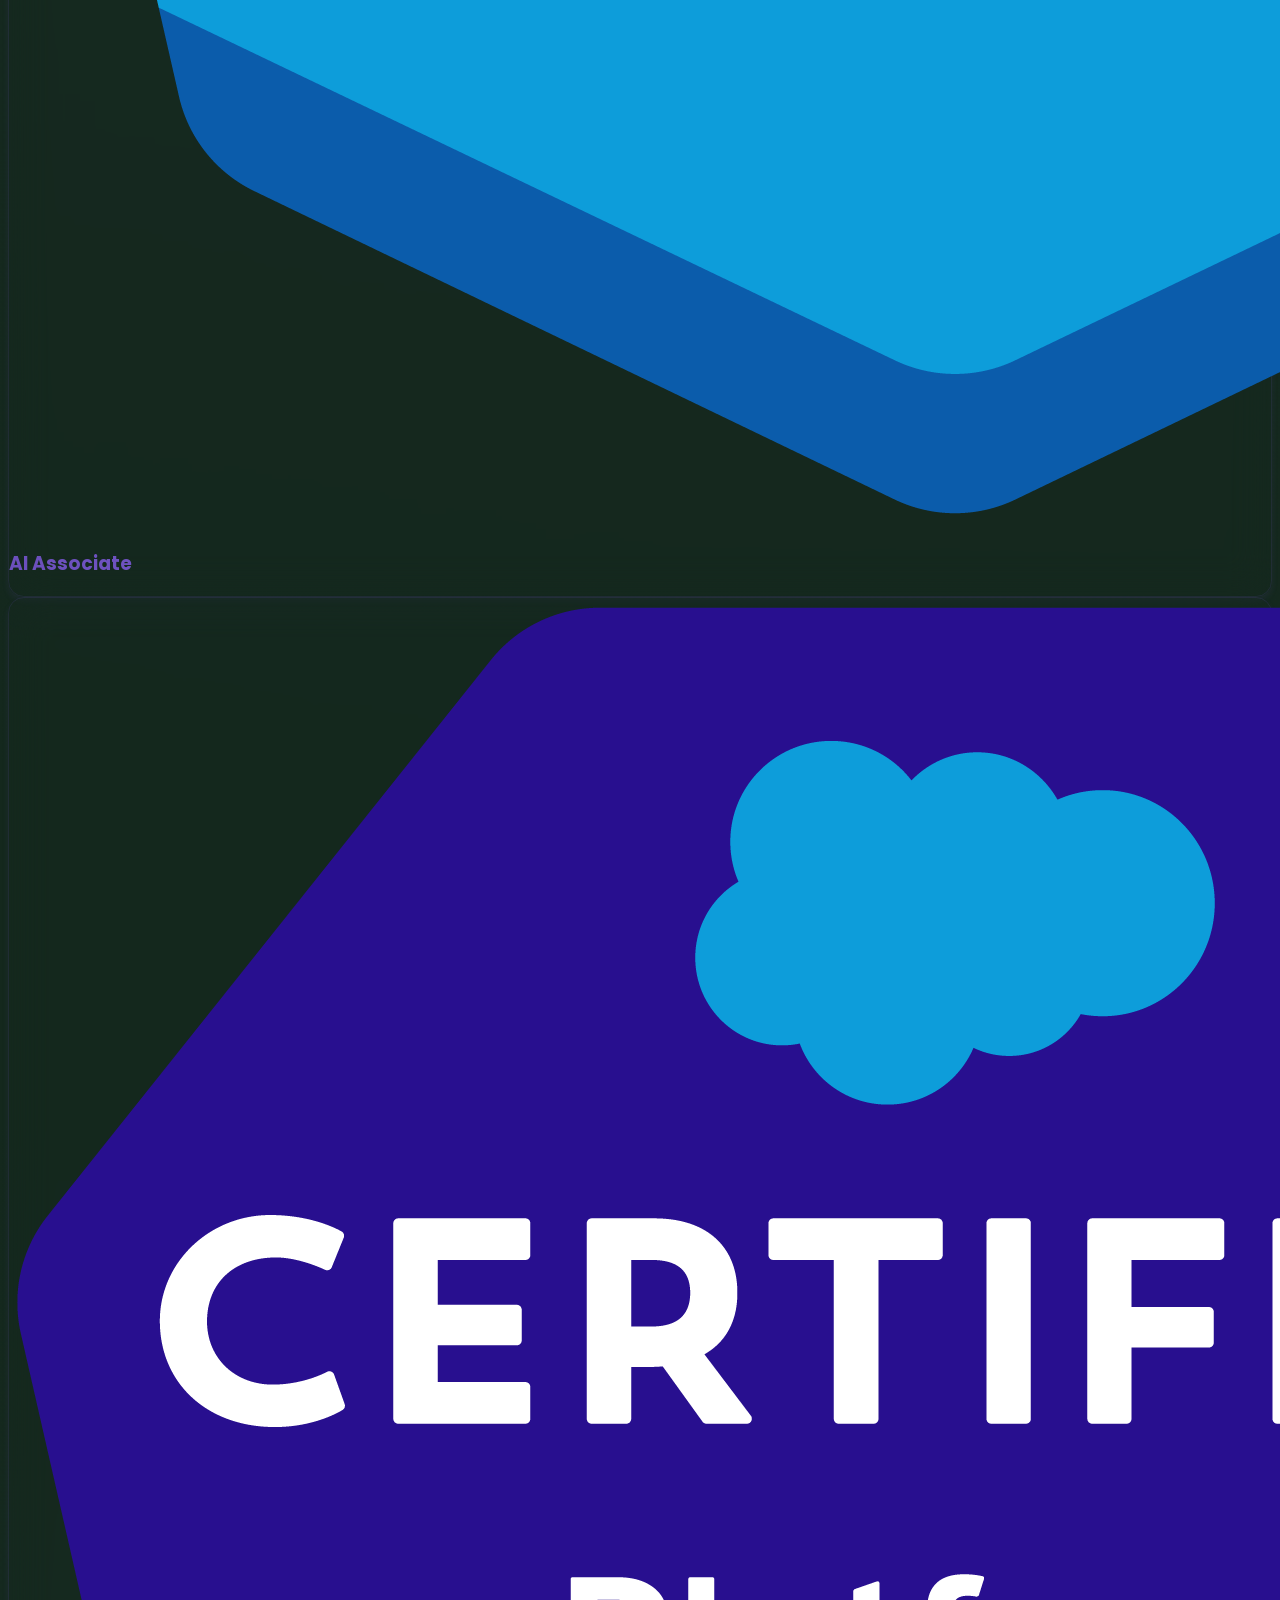
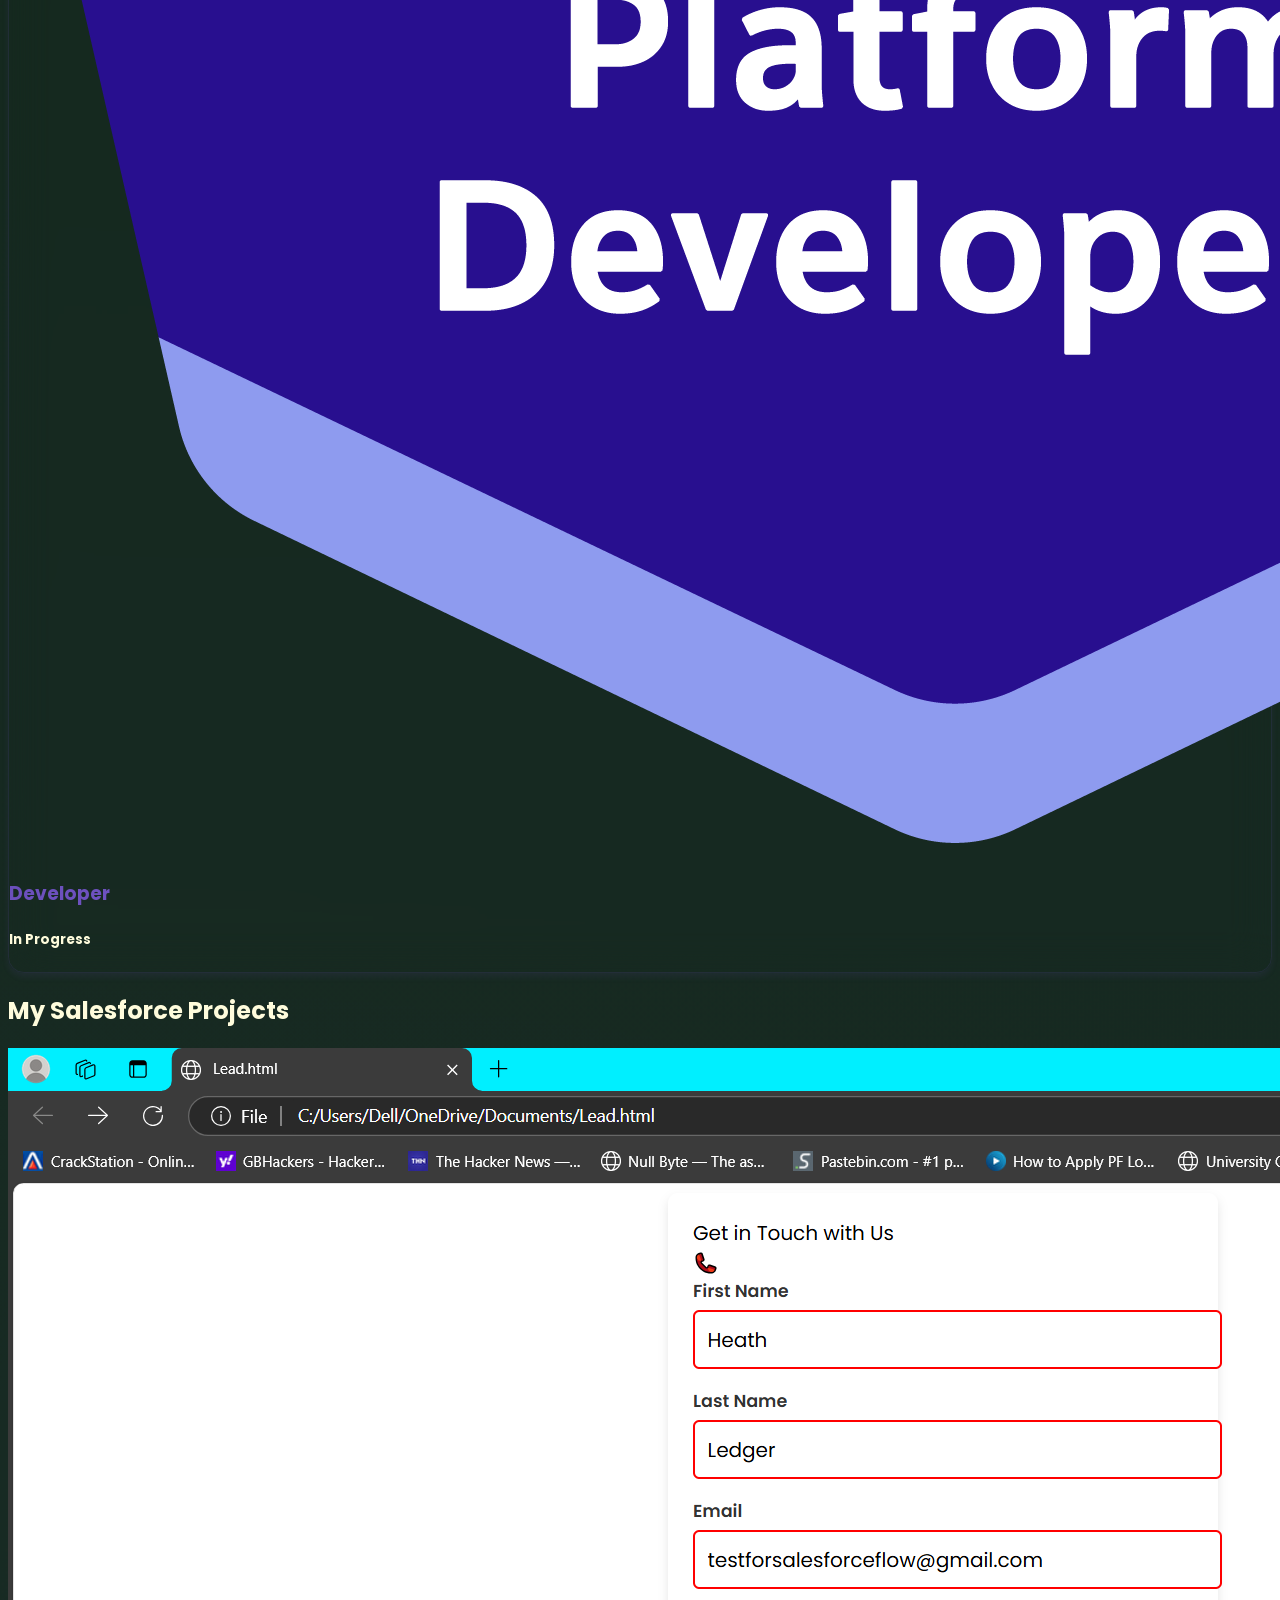
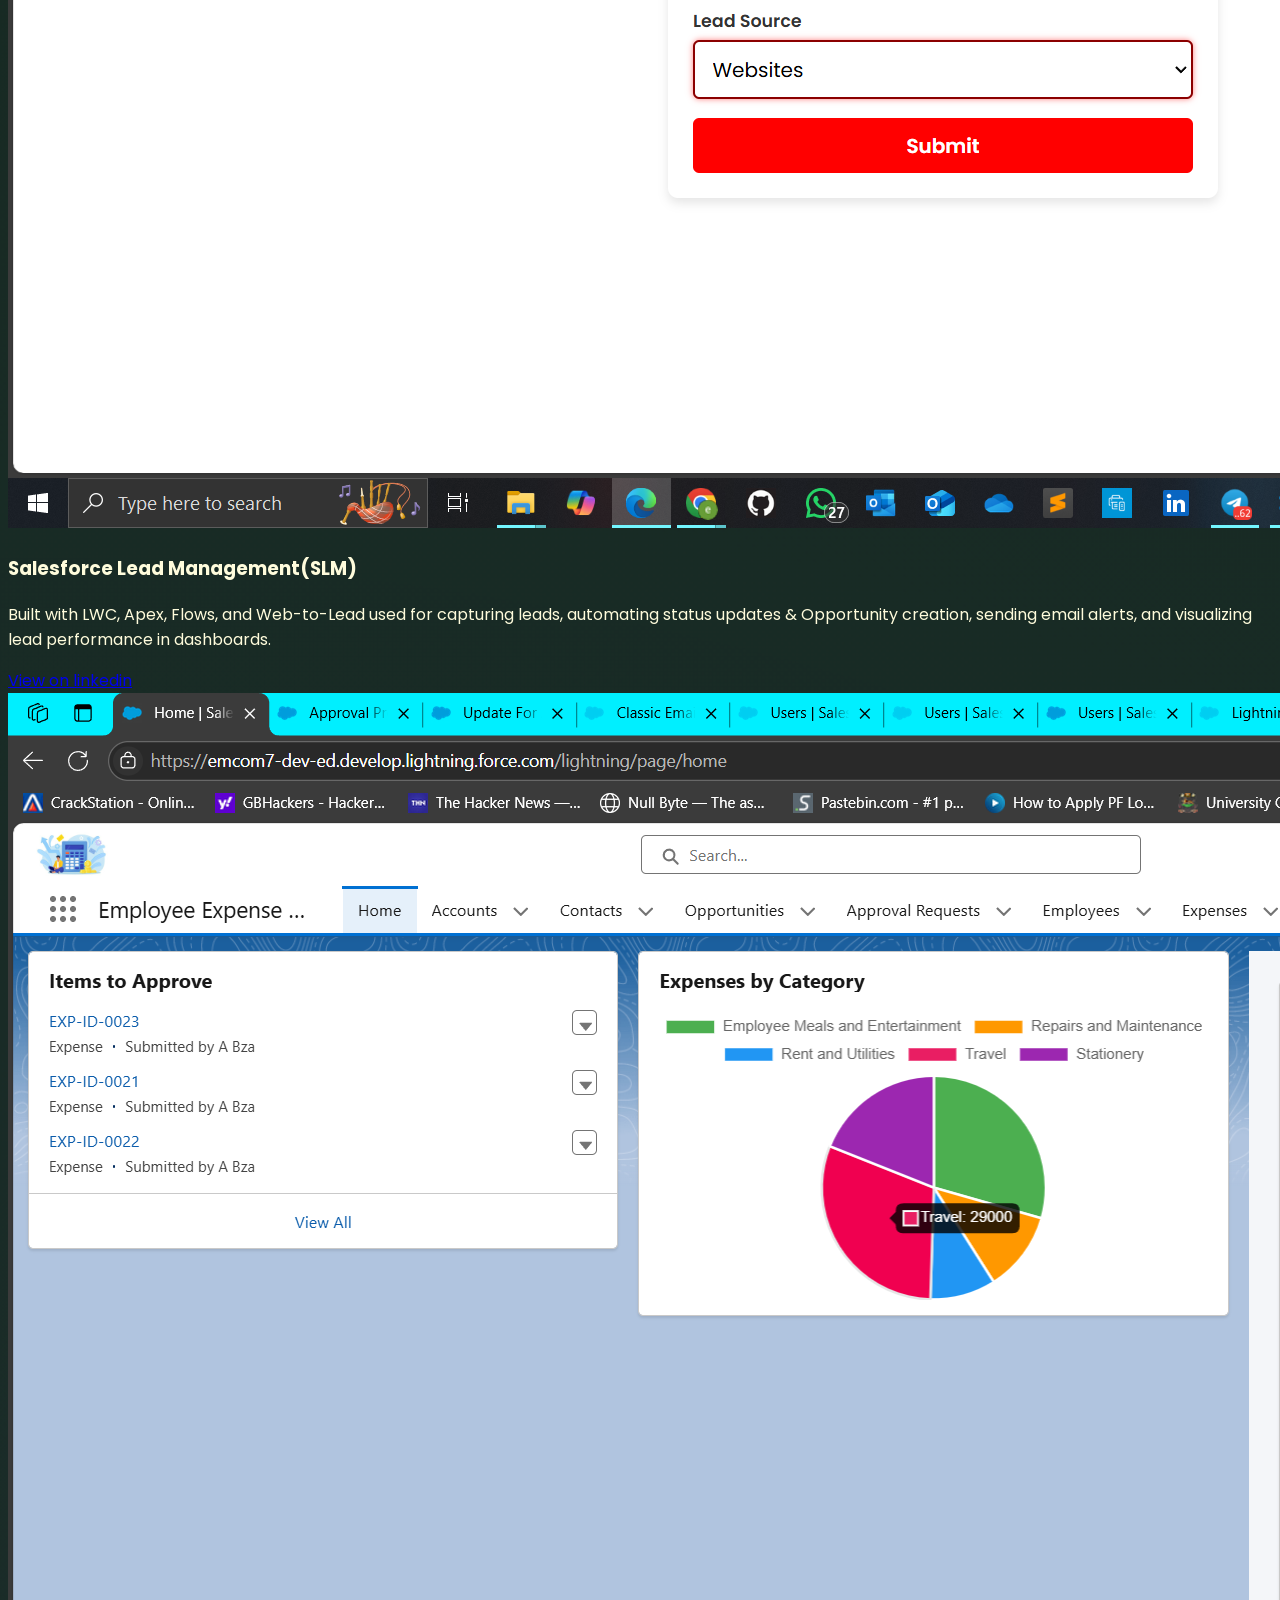
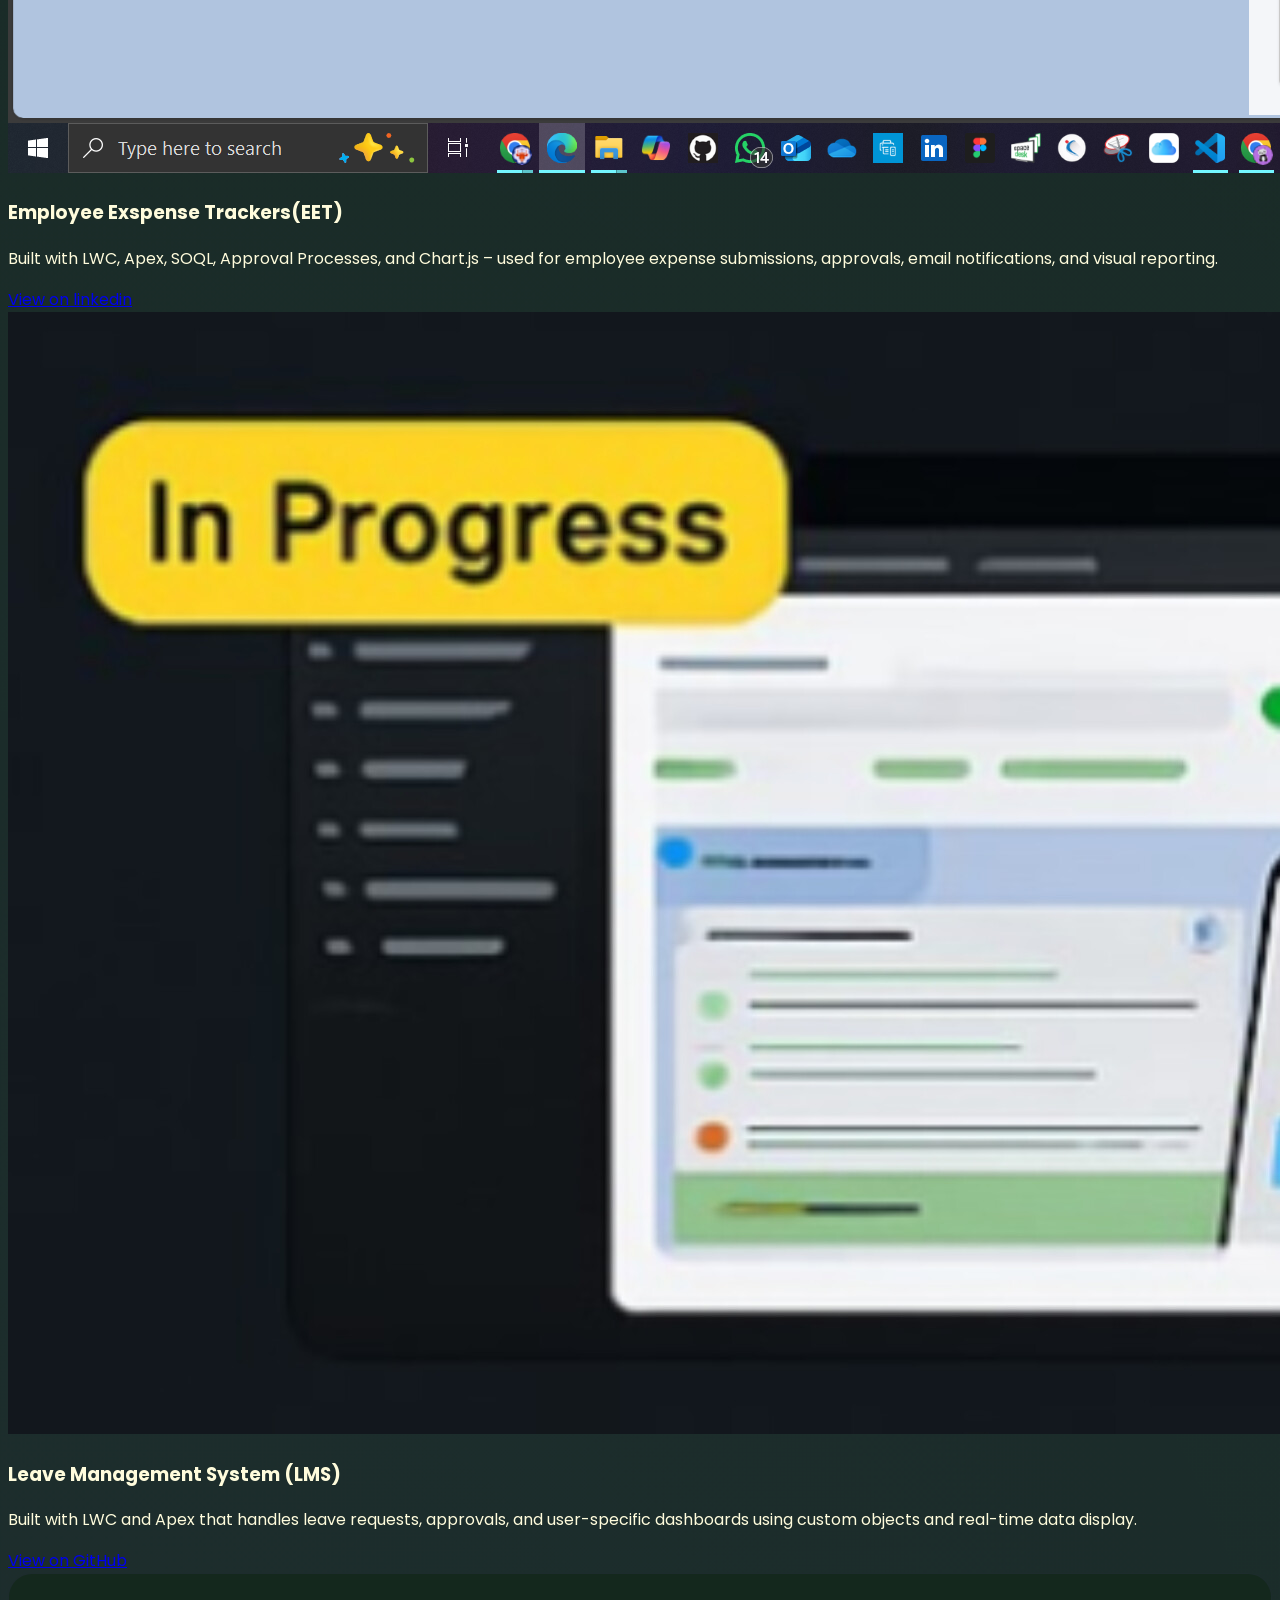
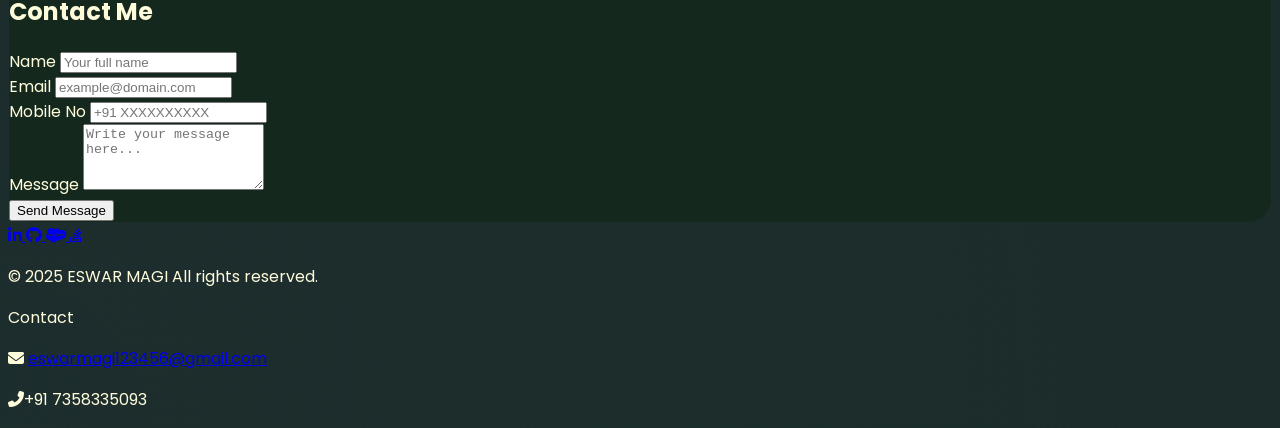
==== commit a3e2e345: "Updated index.html and logo/style.css with recent changes" ====
--- a/index.html
+++ b/index.html
@@ -12,6 +12,10 @@
 <link
   rel="stylesheet"
   href="https://cdnjs.cloudflare.com/ajax/libs/font-awesome/6.5.0/css/all.min.css"
+/>
+<link
+  href="https://fonts.googleapis.com/css2?family=Poppins:wght@400;600&display=swap"
+  rel="stylesheet"
 />
     <link rel="stylesheet" href="logo/style.css" />
   </head>
@@ -49,39 +53,56 @@
             />
           </a>
           <!-- Center: Navigation -->
-          <div class="hidden md:flex space-x-8 desktop-nav mx-auto">
-            <a
-              href="#home"
-              class="nav-link relative hover:text-sky-400 transition-colors"
-              >Home</a
-            >
-            <a
-              href="#about"
-              class="nav-link relative hover:text-sky-400 transition-colors"
-              >About</a
-            >
-            <a
-              href="#skills"
-              class="nav-link relative hover:text-sky-400 transition-colors"
-              >Skills</a
-            >
-          
-            <a
-              href="#certifications"
-              class="nav-link relative hover:text-sky-400 transition-colors"
-              >Certifications</a
-            >
-            <a
-              href="#projects"
-              class="nav-link relative hover:text-sky-400 transition-colors"
-              >Projects</a
-            >
-            <a
-              href="#contact"
-              class="nav-link relative hover:text-sky-400 transition-colors"
-              >Contact</a
-            >
-          </div>
+          <!-- Navigation -->
+<div class="hidden md:flex space-x-8 desktop-nav mx-auto text-lg">
+  <a
+    href="#home"
+    class="nav-link relative hover:text-sky-400 transition-colors flex items-center space-x-2"
+  >
+    <i class="fas fa-home"></i>
+    <span>Home</span>
+  </a>
+
+  <a
+    href="#about"
+    class="nav-link relative hover:text-sky-400 transition-colors flex items-center space-x-2"
+  >
+    <i class="fas fa-user"></i>
+    <span>About</span>
+  </a>
+
+  <a
+    href="#skills"
+    class="nav-link relative hover:text-sky-400 transition-colors flex items-center space-x-2"
+  >
+    <i class="fas fa-laptop-code"></i>
+    <span>Skills</span>
+  </a>
+
+  <a
+    href="#certifications"
+    class="nav-link relative hover:text-sky-400 transition-colors flex items-center space-x-2"
+  >
+    <i class="fas fa-certificate"></i>
+    <span>Certifications</span>
+  </a>
+
+  <a
+    href="#projects"
+    class="nav-link relative hover:text-sky-400 transition-colors flex items-center space-x-2"
+  >
+    <i class="fas fa-folder-open"></i>
+    <span>Projects</span>
+  </a>
+
+  <a
+    href="#contact"
+    class="nav-link relative hover:text-sky-400 transition-colors flex items-center space-x-2"
+  >
+    <i class="fas fa-envelope"></i>
+    <span>Contact</span>
+  </a>
+</div>
           <!-- Right: Theme Toggle -->
 
           <!-- Theme Toggle Switch -->
--- a/logo/style.css
+++ b/logo/style.css
@@ -48,6 +48,7 @@
   align-items: center;
   justify-content: center;
   flex-direction: column;
+  font-family: 'Poppins', sans-serif;
 }
 
 .glass {
@@ -118,6 +119,7 @@
   color: var(--text-secondary);
   font-weight: 600;
 }
+
 /*-- Tailwind Custom Neon Glow */
 .hover\:drop-shadow-neon:hover {
     filter: drop-shadow(0 0 6px rgba(0, 255, 255, 0.6));
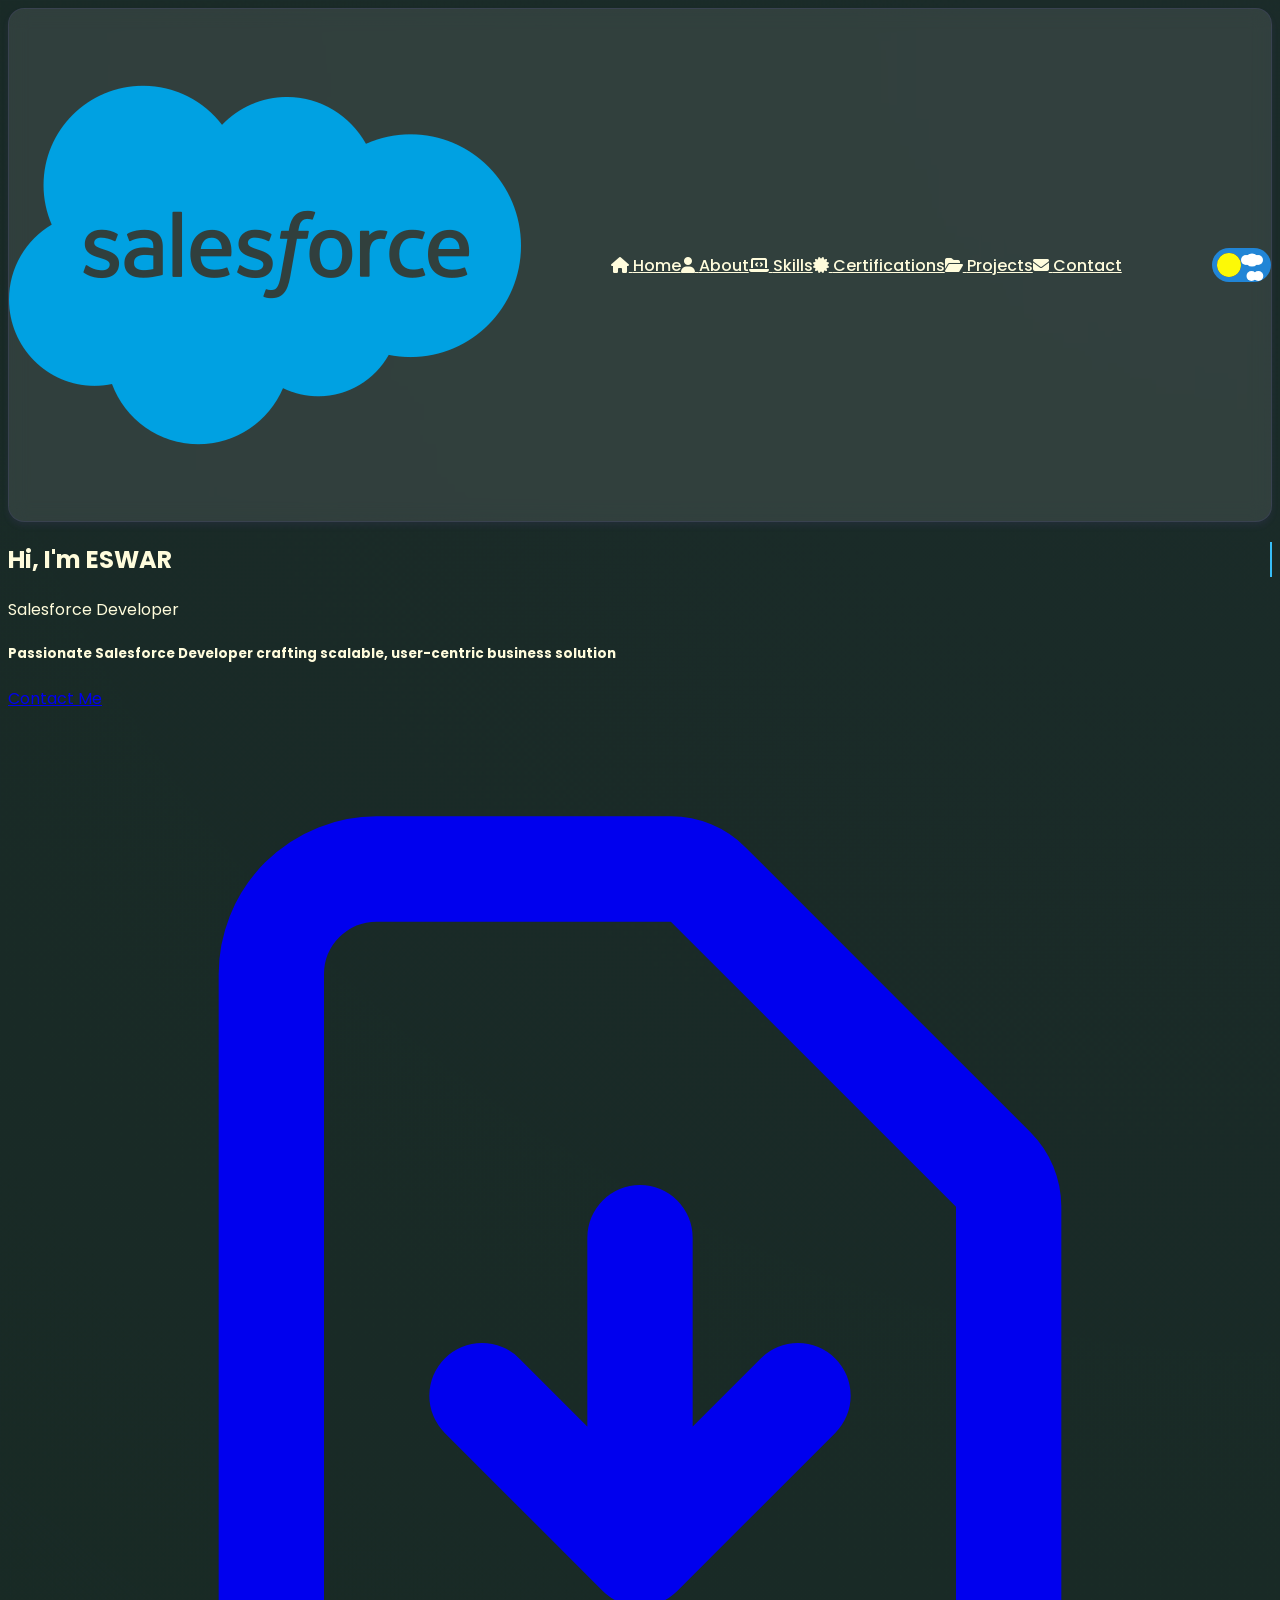
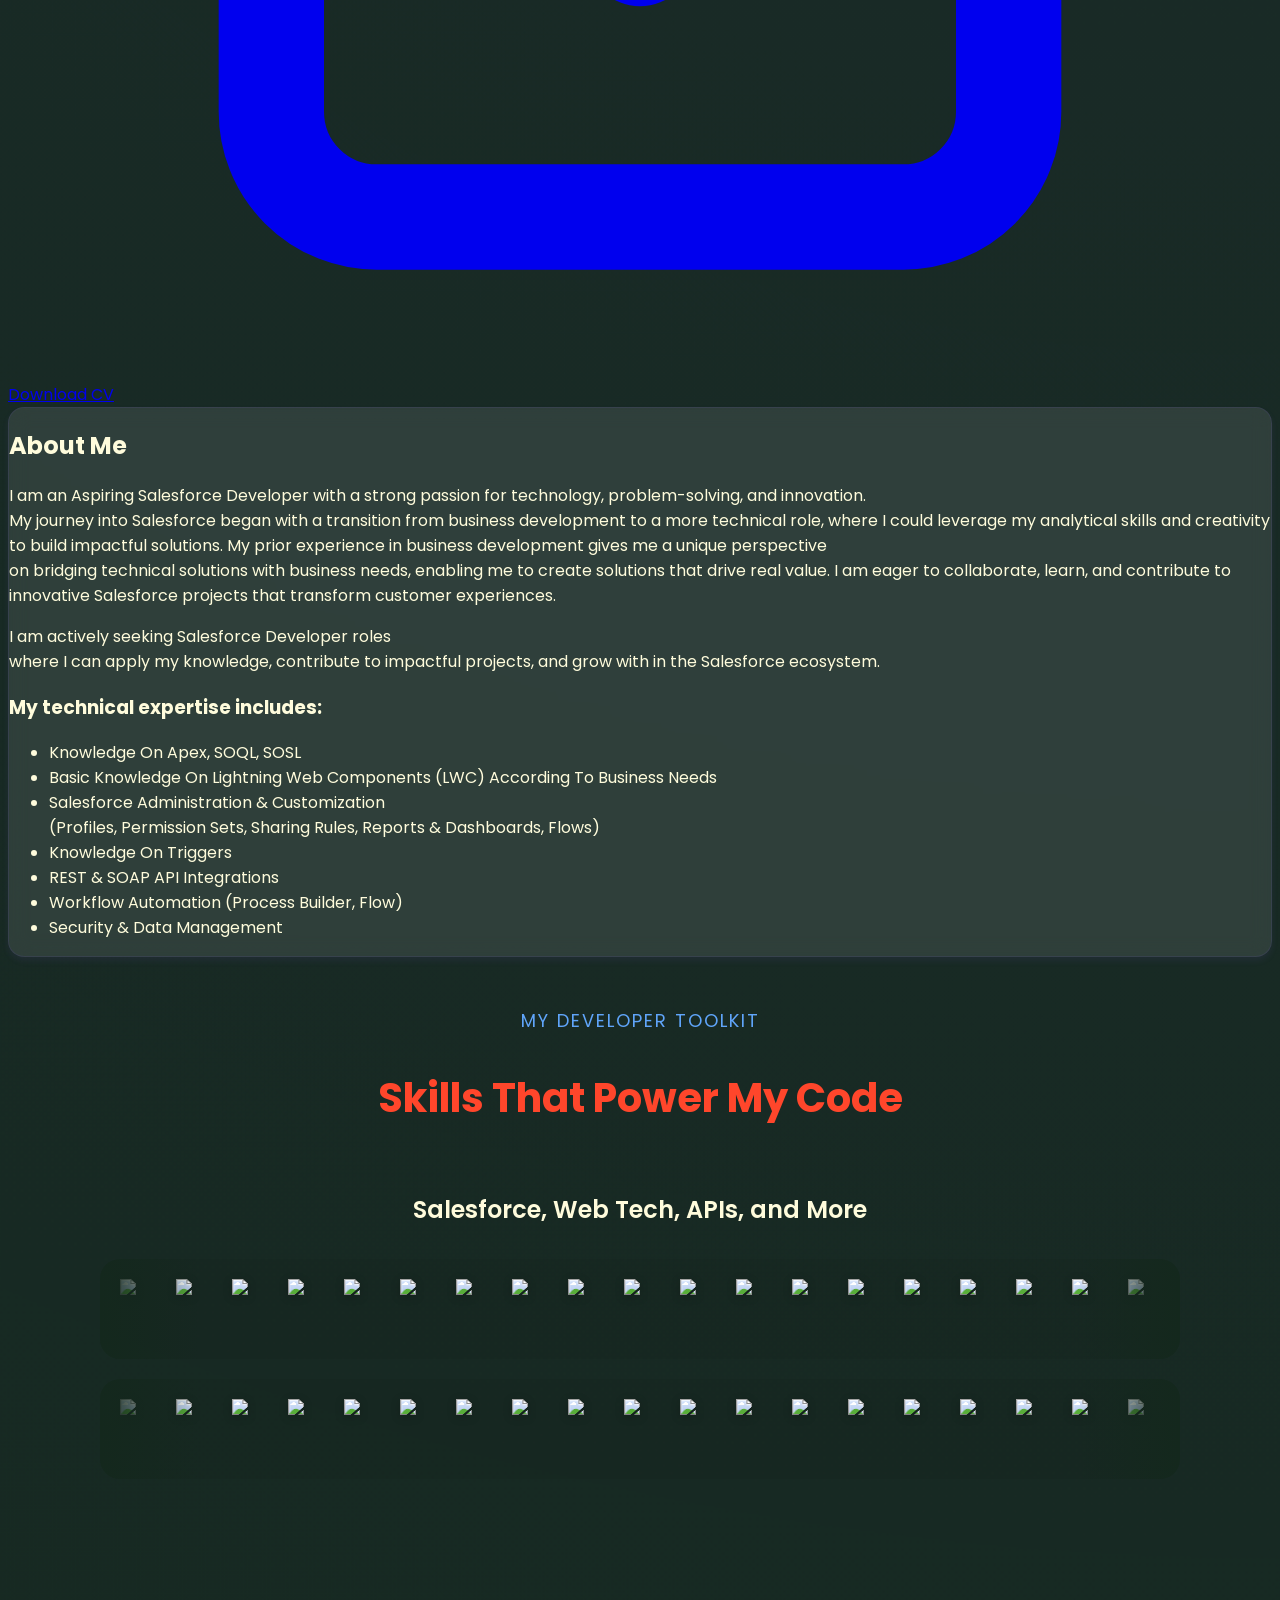
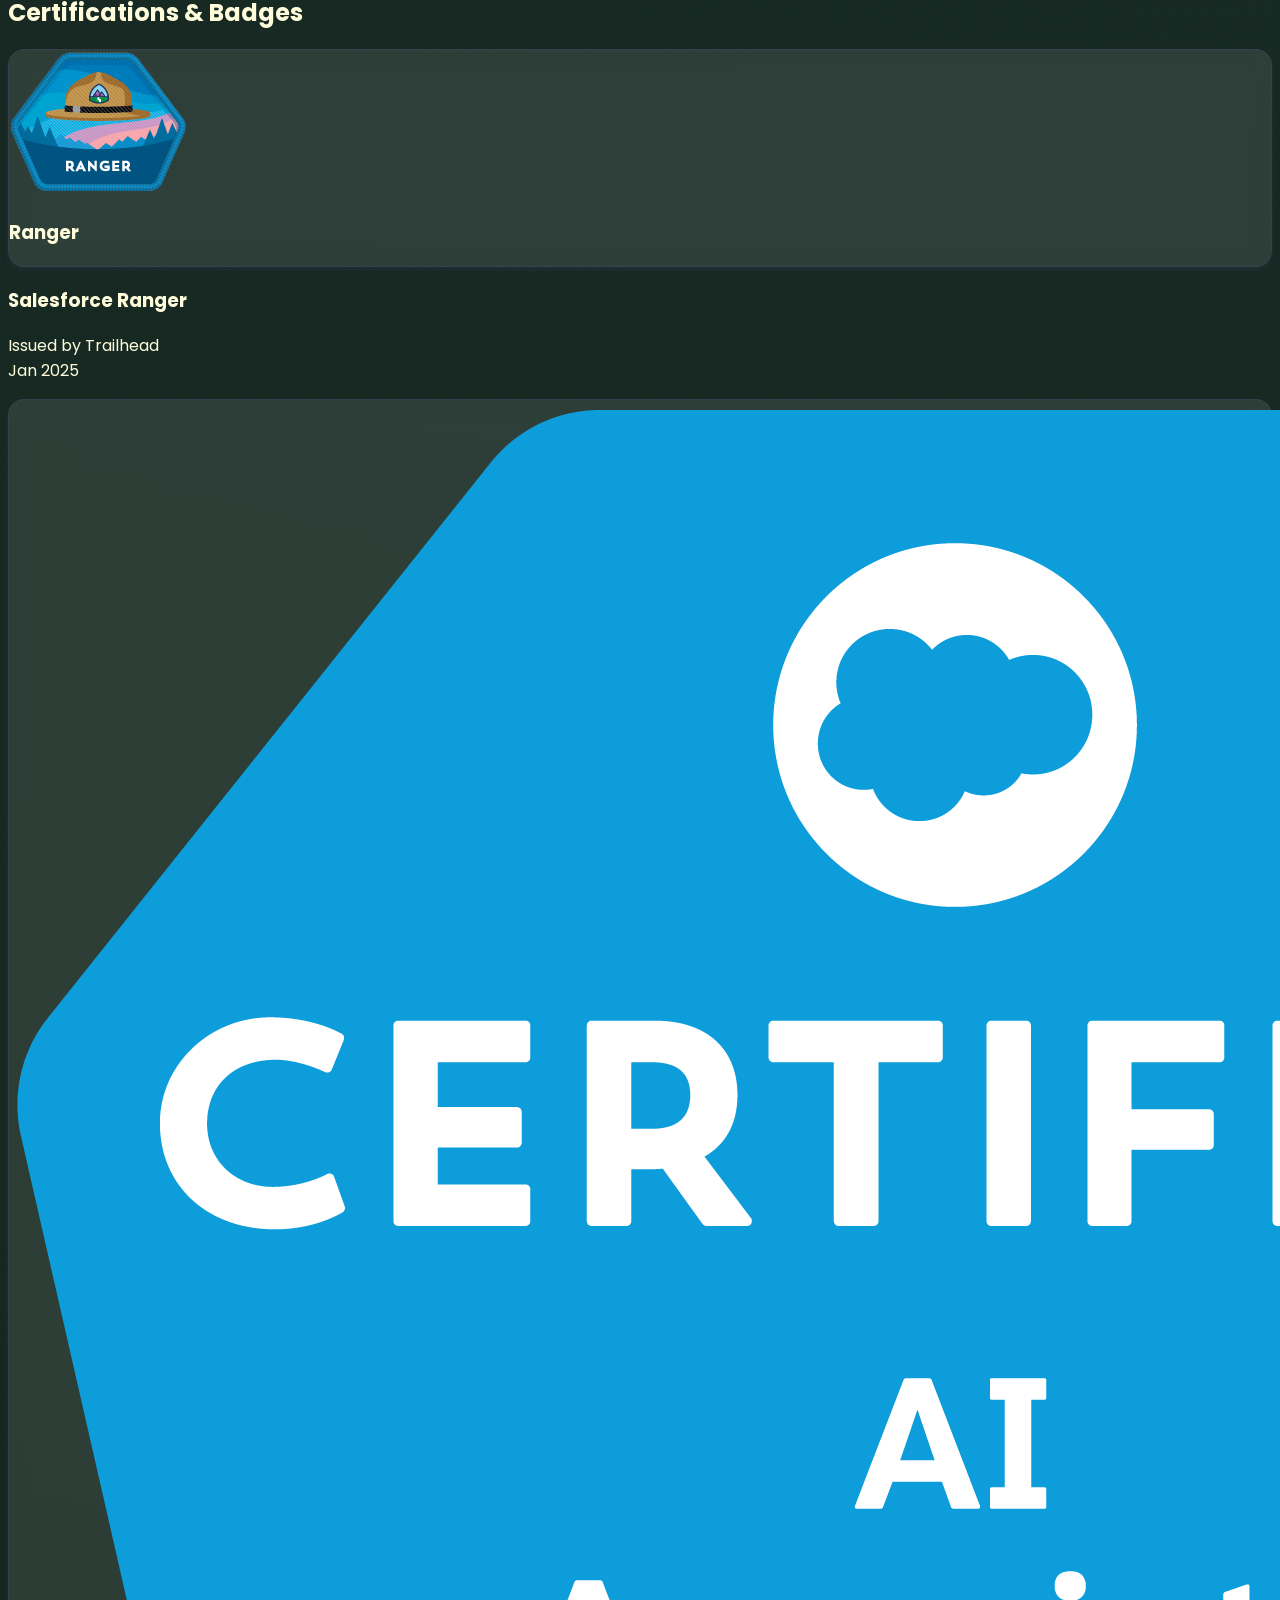
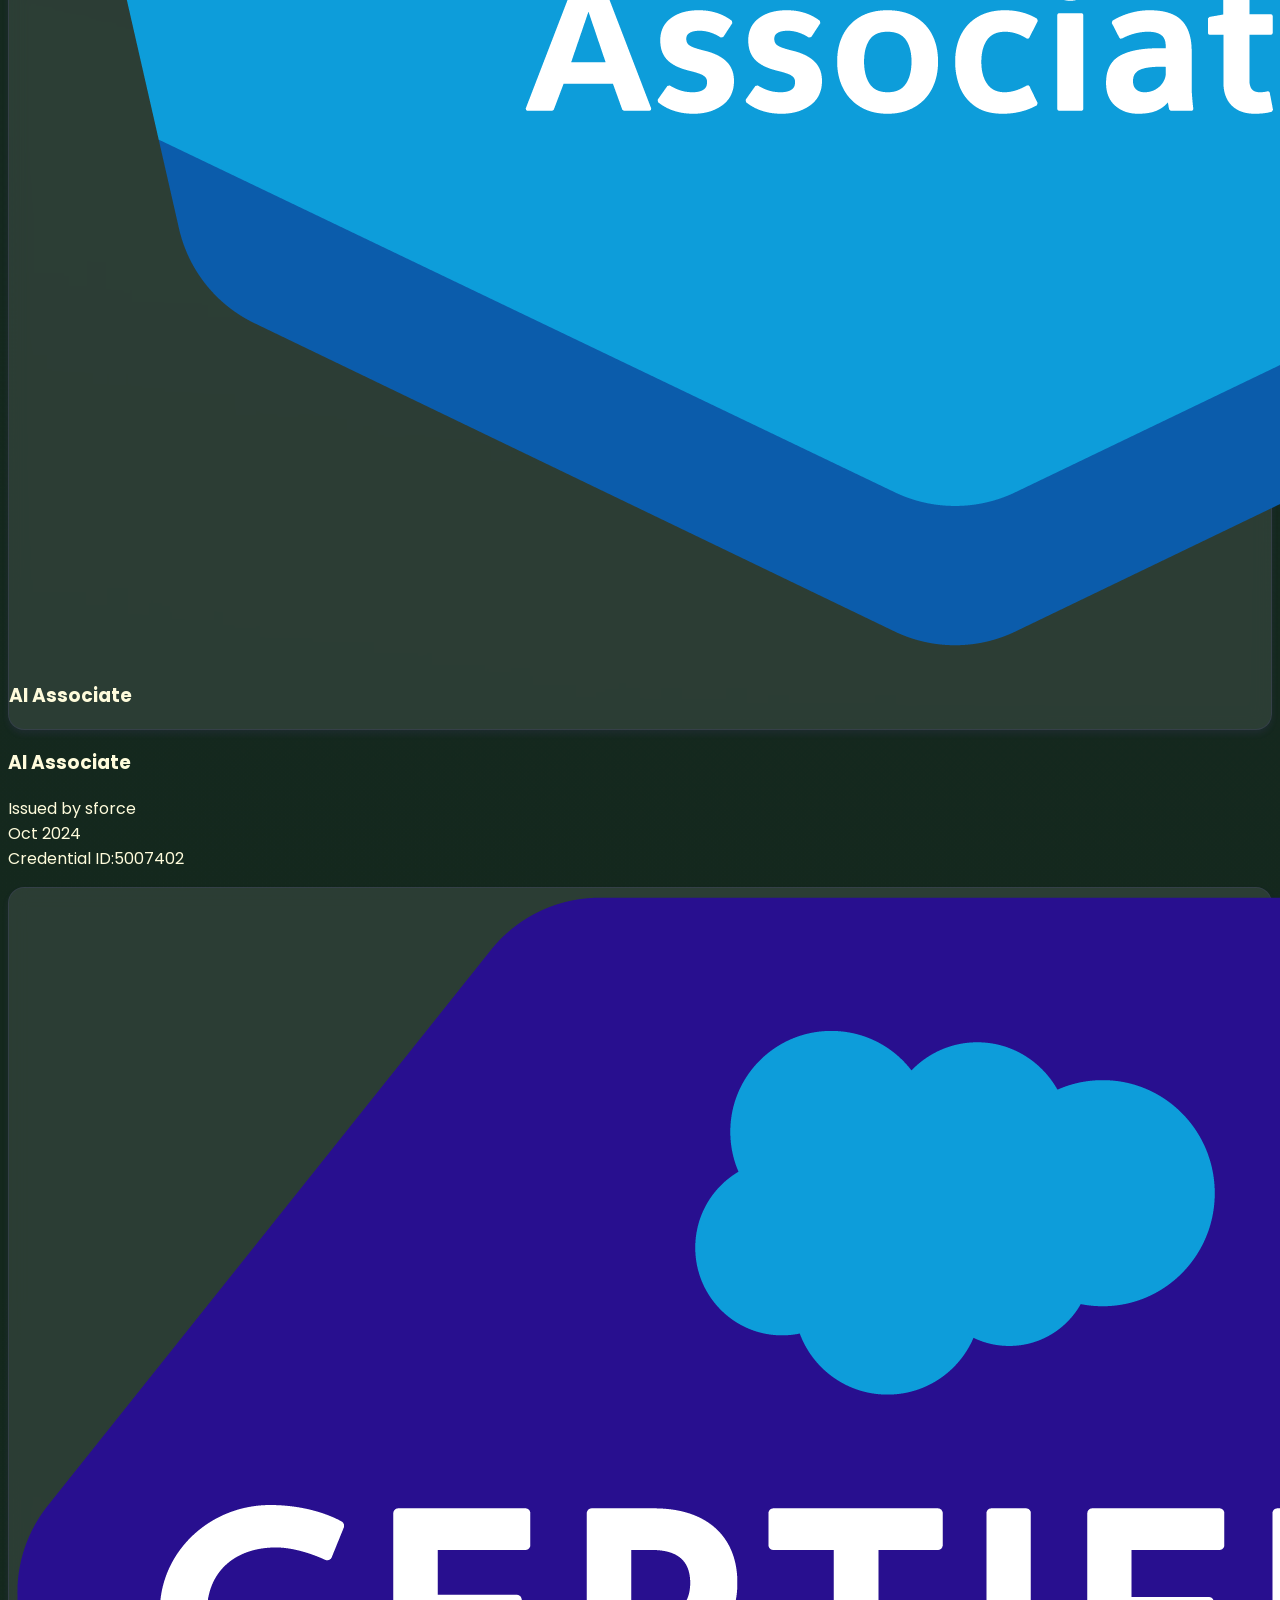
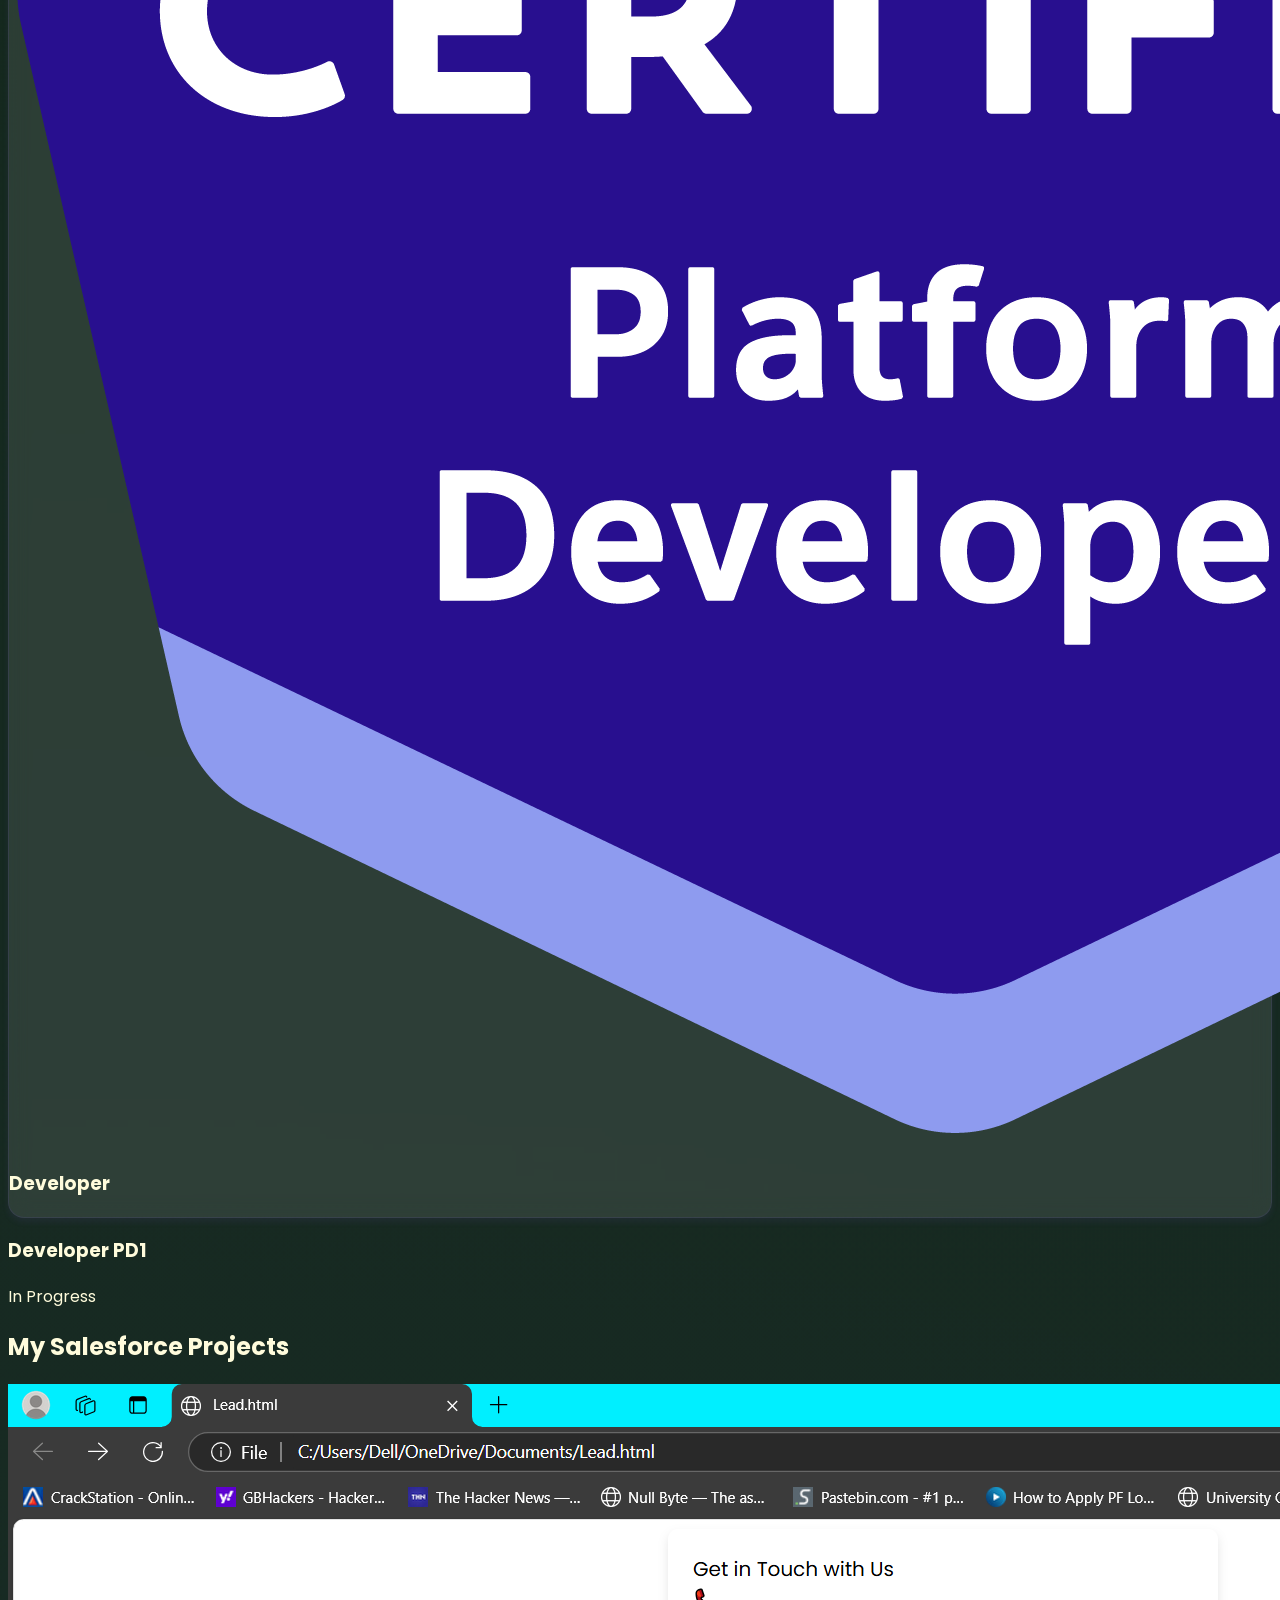
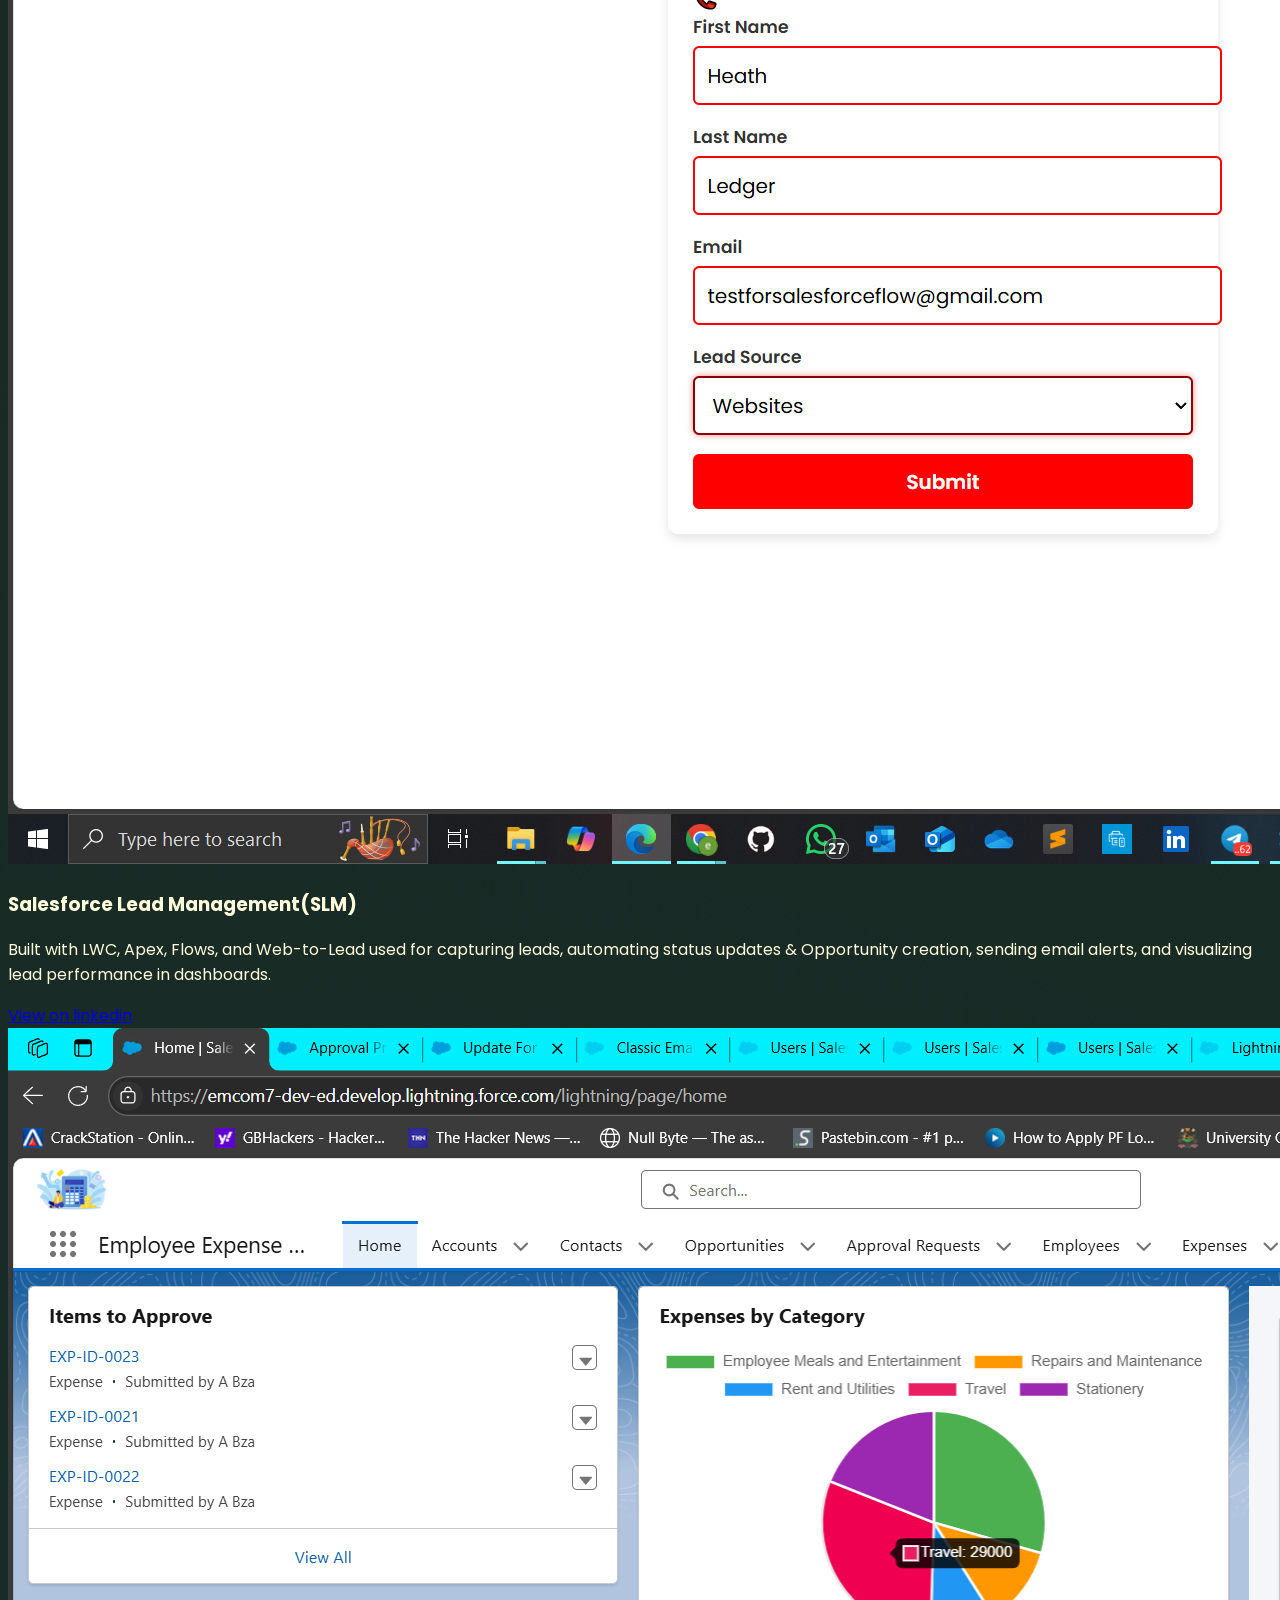
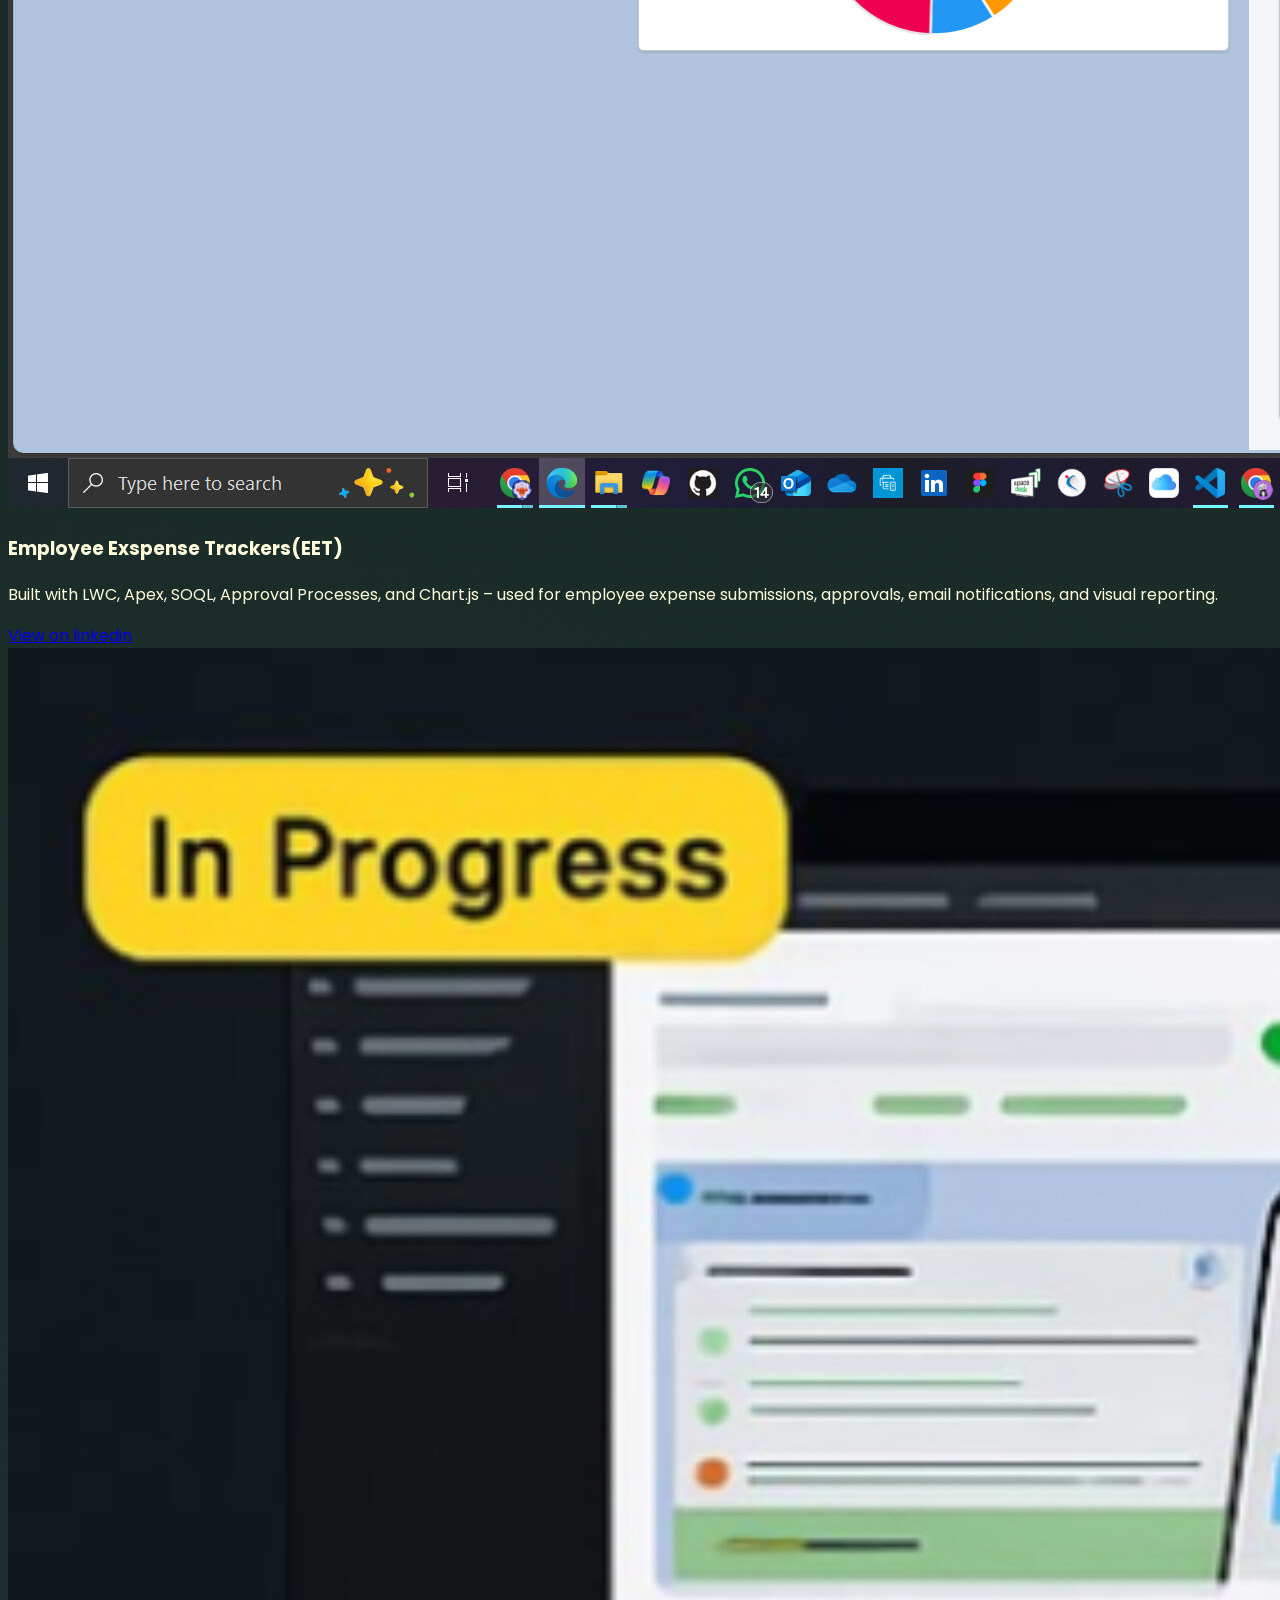
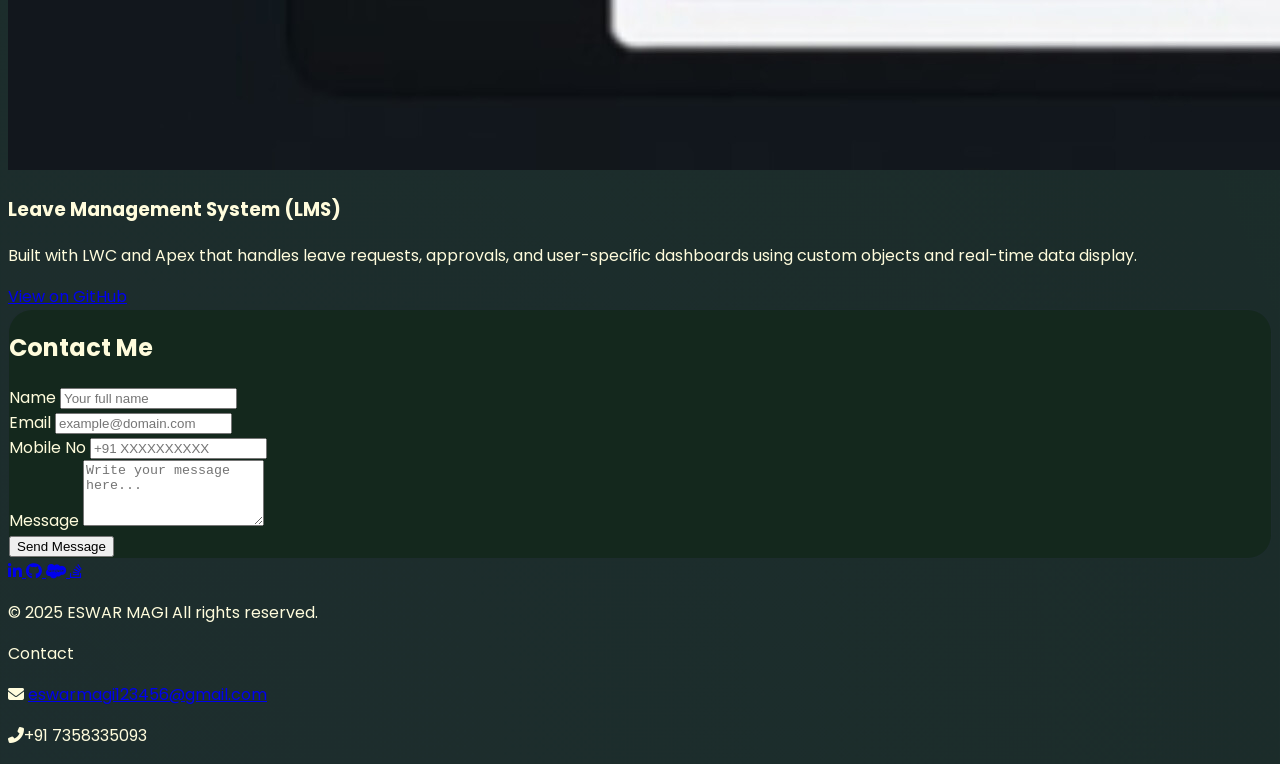
==== commit 296d9a61: "Updated index.html and style.css with certifications section improvements and design fixes" ====
--- a/index.html
+++ b/index.html
@@ -256,54 +256,67 @@
   </div>
 </section>
 
-    <!--  Certifications Section -->
-    <section id="certifications" class="py-20 px-6 section-fade">
-      <h2
-          class="text-4xl font-bold text-center mb-12 bg-clip-text text-transparent bg-gradient-to-r from-sky-400 to-blue-600"
-        >
-          Certifications <span class="text-[#ff462b]">&</span> Badges
-        </h2>
-        <!-- Certification Cards -->
-        <div
-          class="grid grid-cols-1 md:grid-cols-3 gap-8 mb-12 mt-20 max-w-4xl mx-auto"
-        >
-          <div
-            class="glass p-6 hover-scale transform transition-all duration-300 hover:scale-105"
-          >
-            <img
-              src="logo/ranger (1).png"
-              alt="Ranger"
-              class="w-30 h-28 mx-auto mb-4 animate-float"
-            />
-            <h3 class="text-lg font-semibold gradient-text bg-gradient-to-r from-sky-400 to-blue-600">Ranger</h3>
+   
+        <!-- Certifications Section -->
+<section id="certifications" class="py-20 px-6 section-fade">
+  <h2 class="text-4xl font-bold text-center mb-12 bg-clip-text text-transparent bg-gradient-to-r from-sky-400 to-blue-600">
+    Certifications <span class="text-[#ff462b]">&</span> Badges
+  </h2>
+
+  <div class="grid grid-cols-2 md:grid-cols-3 gap-8 max-w-4xl mx-auto">
+    <!-- Card 1 -->
+    <div class="group [perspective:1000px]">
+      <div class="relative w-40 h-40 mx-auto transition-transform duration-700 [transform-style:preserve-3d] group-hover:[transform:rotateY(180deg)]">
+        <!-- Gradient Glow Border -->
+        <div class="absolute inset-0 rounded-xl p-1 bg-gradient-to-r from-sky-400 to-blue-600">
+          <div class="glass rounded-xl w-full h-full [backface-visibility:hidden] flex flex-col items-center justify-center">
+            <img src="logo/ranger (1).png" alt="Ranger" class="w-15 h-24 mb-1">
+            <h3 class="text-sm font-semibold text-white drop-shadow-md">Ranger</h3>
+
           </div>
-          <div
-            class="glass p-6 hover-scale transform transition-all duration-300 hover:scale-105"
-          >
-            <img
-              src="logo/Agentforce_Associate.png"
-              alt="AI Associate"
-              class="w-30 h-28 mx-auto mb-4 animate-float"
-            />
-            <h3 class="text-lg font-semibold gradient-text bg-gradient-to-r from-sky-400 to-blue-600">AI Associate</h3>
+        </div>
+        <!-- Back -->
+        <div class="absolute inset-0 rounded-xl bg-[#0f172a] p-4 text-center [transform:rotateY(180deg)] [backface-visibility:hidden] flex flex-col items-center justify-center">
+          <h3 class="text-sm font-semibold text-white mb-1">Salesforce Ranger</h3>
+          <p class="text-xs text-gray-300">Issued by Trailhead<br />Jan 2025</p>
+        </div>
+      </div>
+    </div>
+
+    <!-- Card 2 -->
+    <div class="group [perspective:1000px]">
+      <div class="relative w-40 h-40 mx-auto transition-transform duration-700 [transform-style:preserve-3d] group-hover:[transform:rotateY(180deg)]">
+        <div class="absolute inset-0 rounded-xl p-1 bg-gradient-to-r from-sky-400 to-blue-600">
+          <div class="glass rounded-xl w-full h-full [backface-visibility:hidden] flex flex-col items-center justify-center">
+            <img src="logo/Agentforce_Associate.png" alt="AI Associate" class="w-24 h-21 mb-1">
+            <h3 class="text-sm font-semibold text-white drop-shadow-md">AI Associate</h3>
           </div>
-          <div
-            class="glass p-6 hover-scale transform transition-all duration-300 hover:scale-105"
-          >
-            <img
-              src="logo/PD1.png"
-              alt="DEVELOPER PD1"
-              class="w-30 h-28 mx-auto mb-4 animate-float"
-            />
-            <h3 class="text-lg font-semibold gradient-text bg-gradient-to-r from-sky-400 to-blue-600">
-              Developer
-            </h3>
-            <h5 class="text-sm text-white">
-             In Progress
-            </h5>
+        </div>
+        <div class="absolute inset-0 rounded-xl bg-[#0f172a] p-4 text-center [transform:rotateY(180deg)] [backface-visibility:hidden] flex flex-col items-center justify-center">
+          <h3 class="text-sm font-semibold text-white mb-1">AI Associate</h3>
+          <p class="text-xs text-gray-300">Issued by sforce<br />Oct 2024<br>Credential ID:5007402</p>
+        </div>
+      </div>
+    </div>
+
+    <!-- Card 3 -->
+    <div class="group [perspective:1000px]">
+      <div class="relative w-40 h-40 mx-auto transition-transform duration-700 [transform-style:preserve-3d] group-hover:[transform:rotateY(180deg)]">
+        <div class="absolute inset-0 rounded-xl p-1 bg-gradient-to-r from-sky-400 to-blue-600">
+          <div class="glass rounded-xl w-full h-full [backface-visibility:hidden] flex flex-col items-center justify-center">
+            <img src="logo/PD1.png" alt="Developer PD1" class="w-24 h-21 mb-1">
+            <h3 class="text-sm font-semibold text-white drop-shadow-md">Developer</h3>
           </div>
         </div>
-    </section>
+        <div class="absolute inset-0 rounded-xl bg-[#0f172a] p-4 text-center [transform:rotateY(180deg)] [backface-visibility:hidden] flex flex-col items-center justify-center">
+          <h3 class="text-sm font-semibold text-white mb-1">Developer PD1</h3>
+          <p class="text-xs text-yellow-400">In Progress</p>
+        </div>
+      </div>
+    </div>
+  </div>
+</section>
+
 
     <!-- 6. Projects Section -->
     <section id="projects" class="py-20 px-6 section-fade">
--- a/logo/style.css
+++ b/logo/style.css
@@ -107,6 +107,11 @@
   text-transform: uppercase;
   letter-spacing: 2px;
 }
+.glass {
+  background: rgba(255, 255, 255, 0.1);
+  backdrop-filter: blur(10px);
+  -webkit-backdrop-filter: blur(10px);
+}
 
 .skill-category {
   margin-bottom: 4rem;
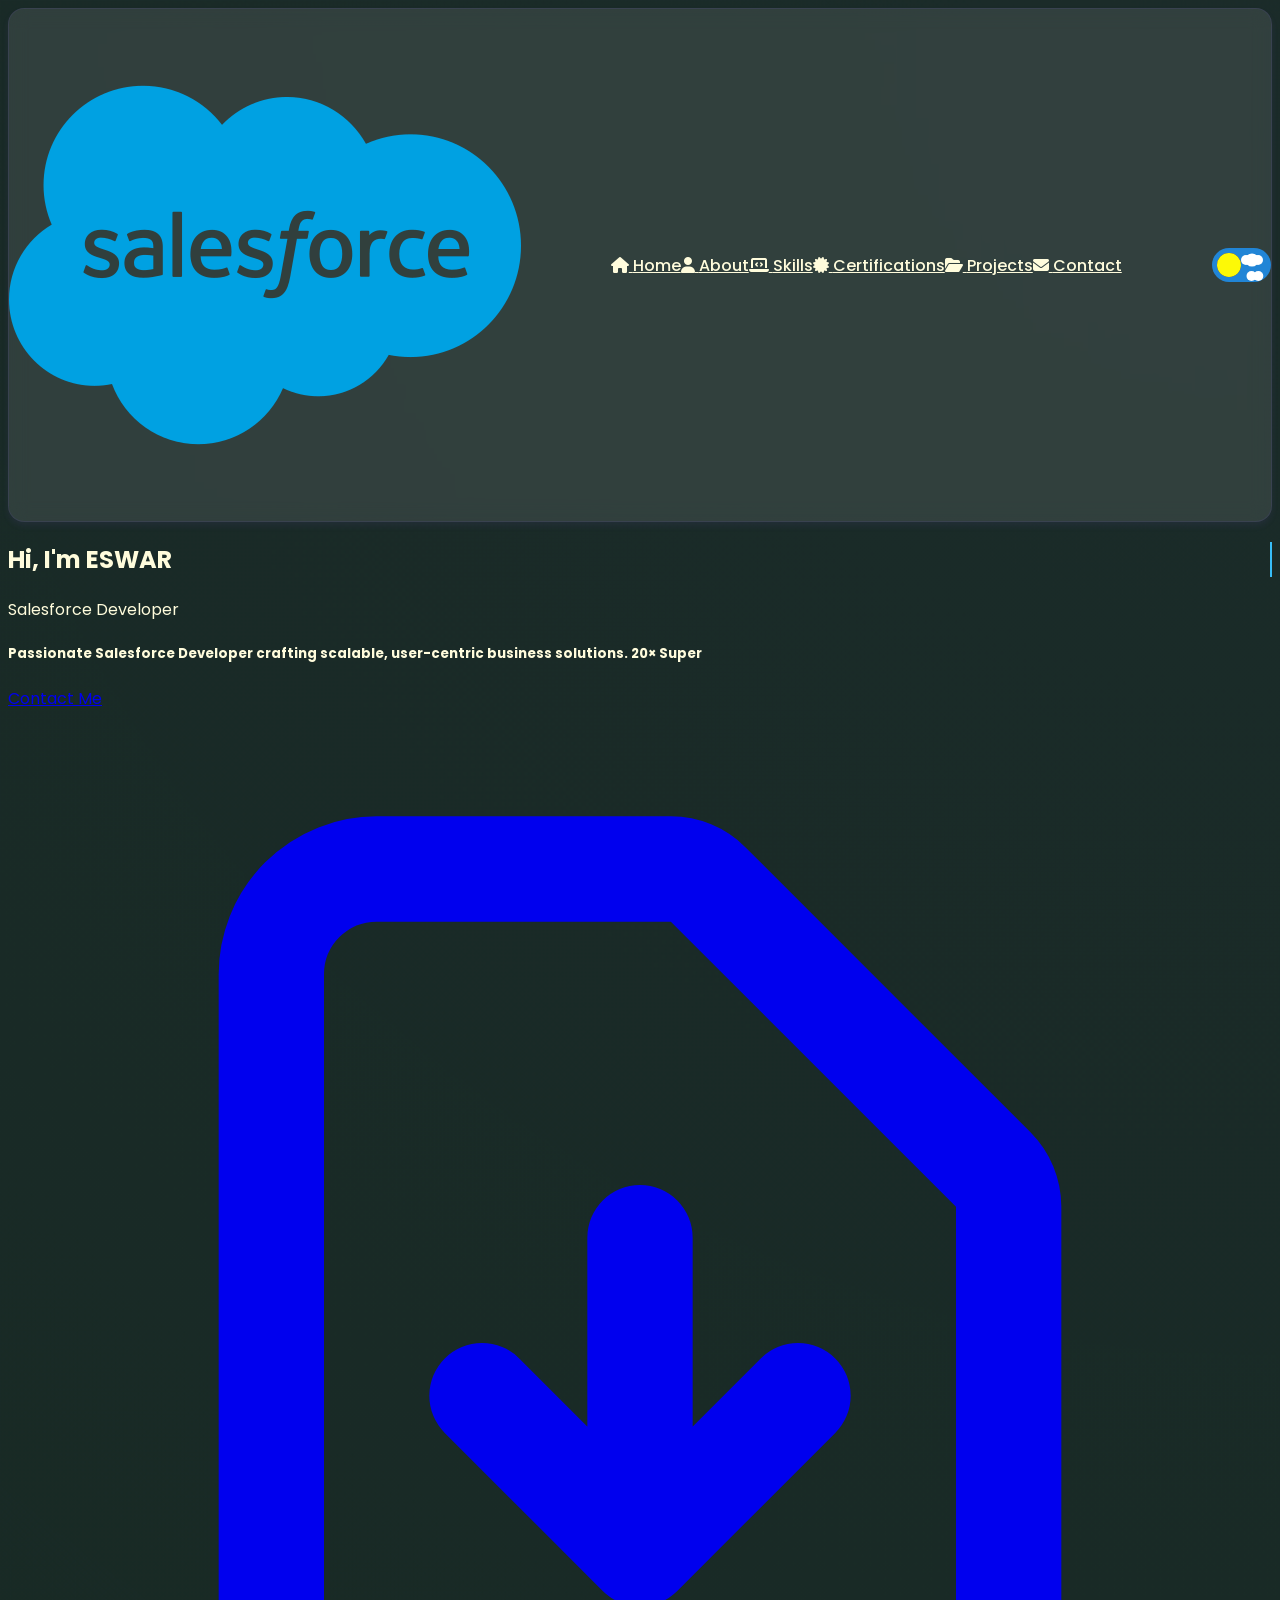
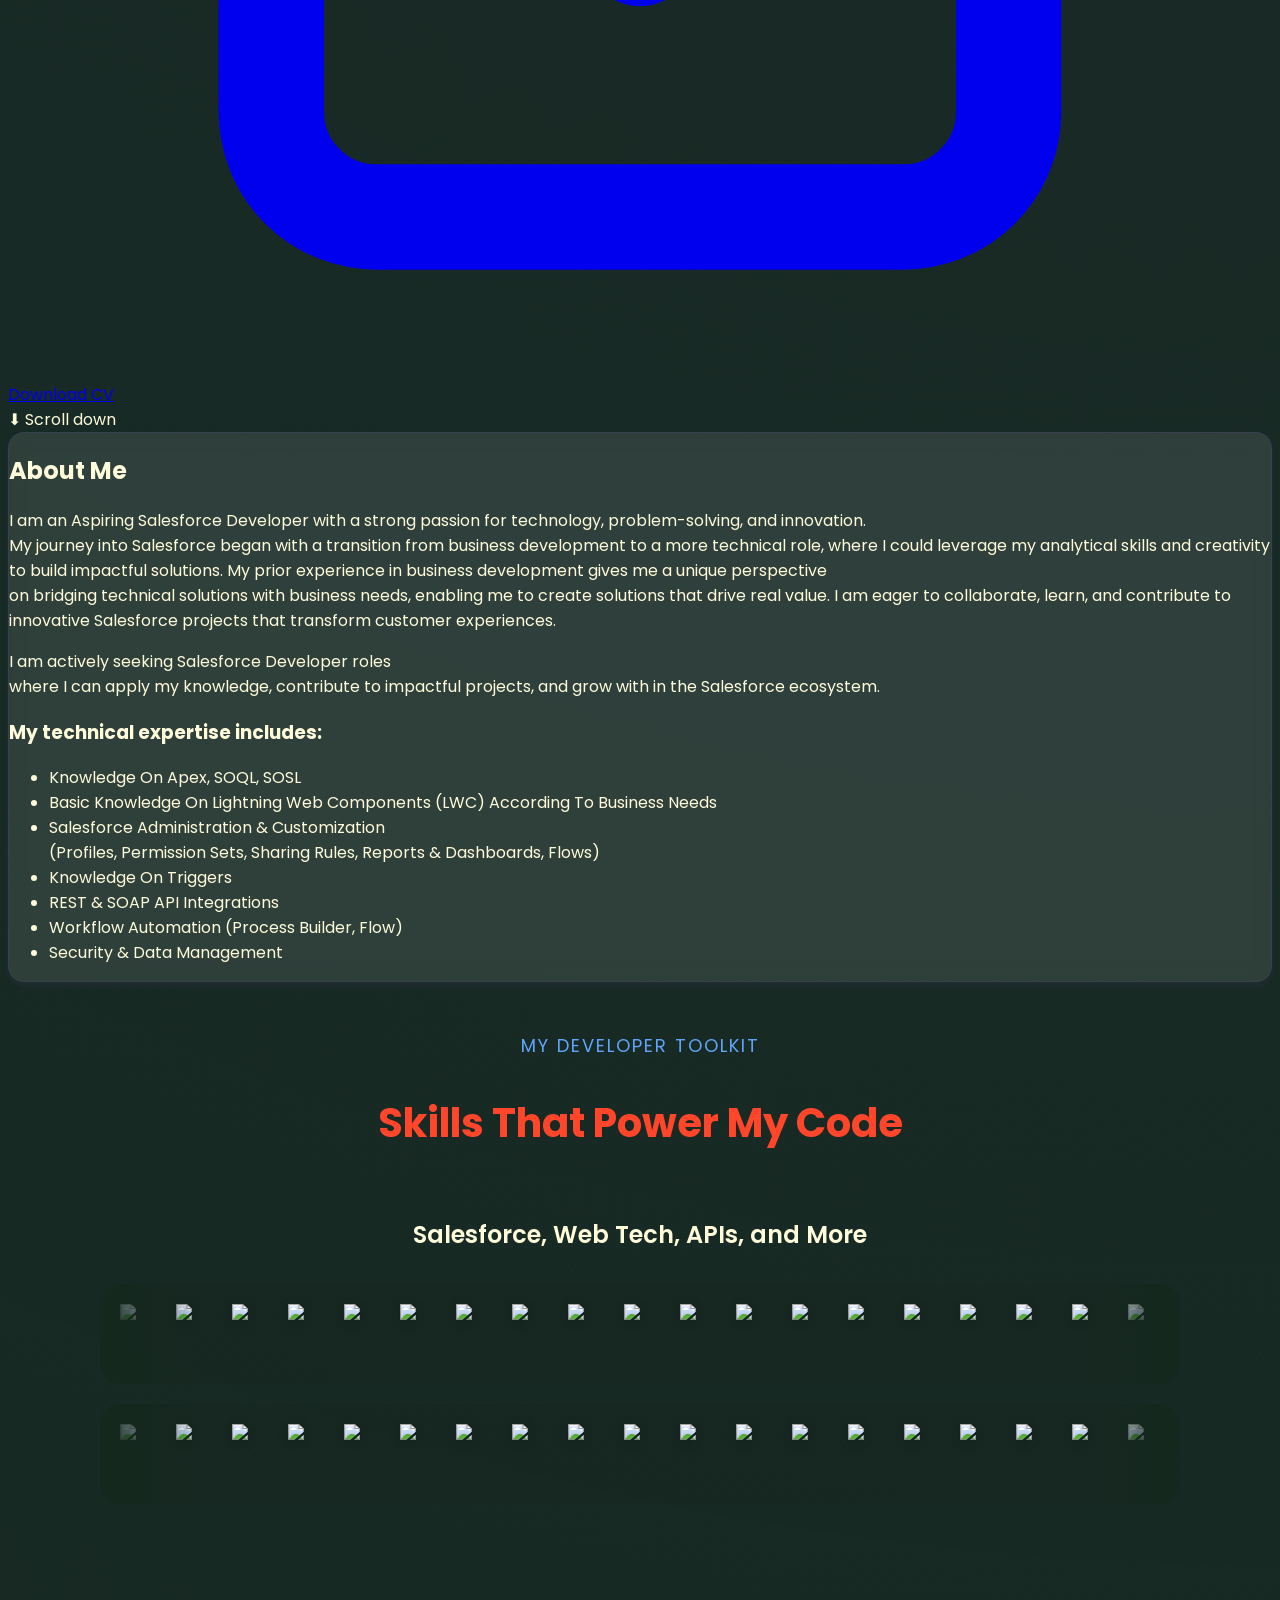
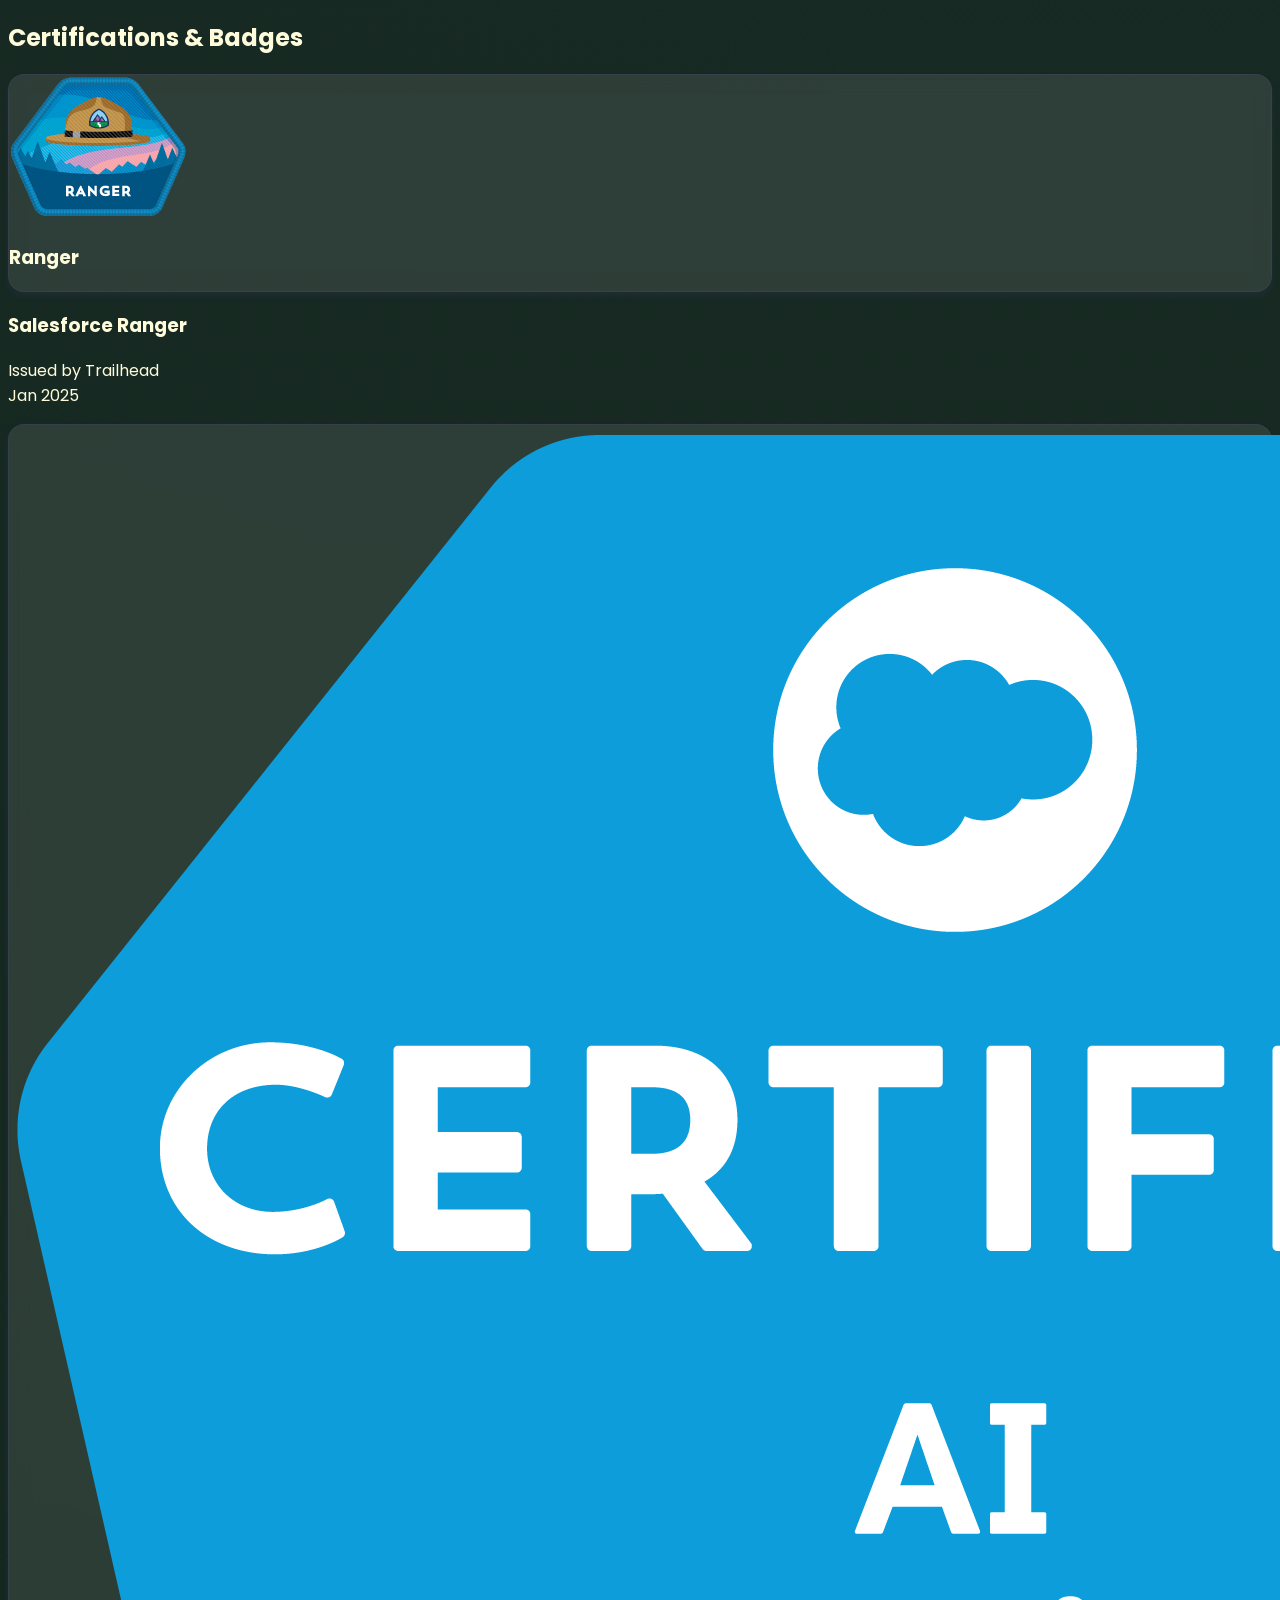
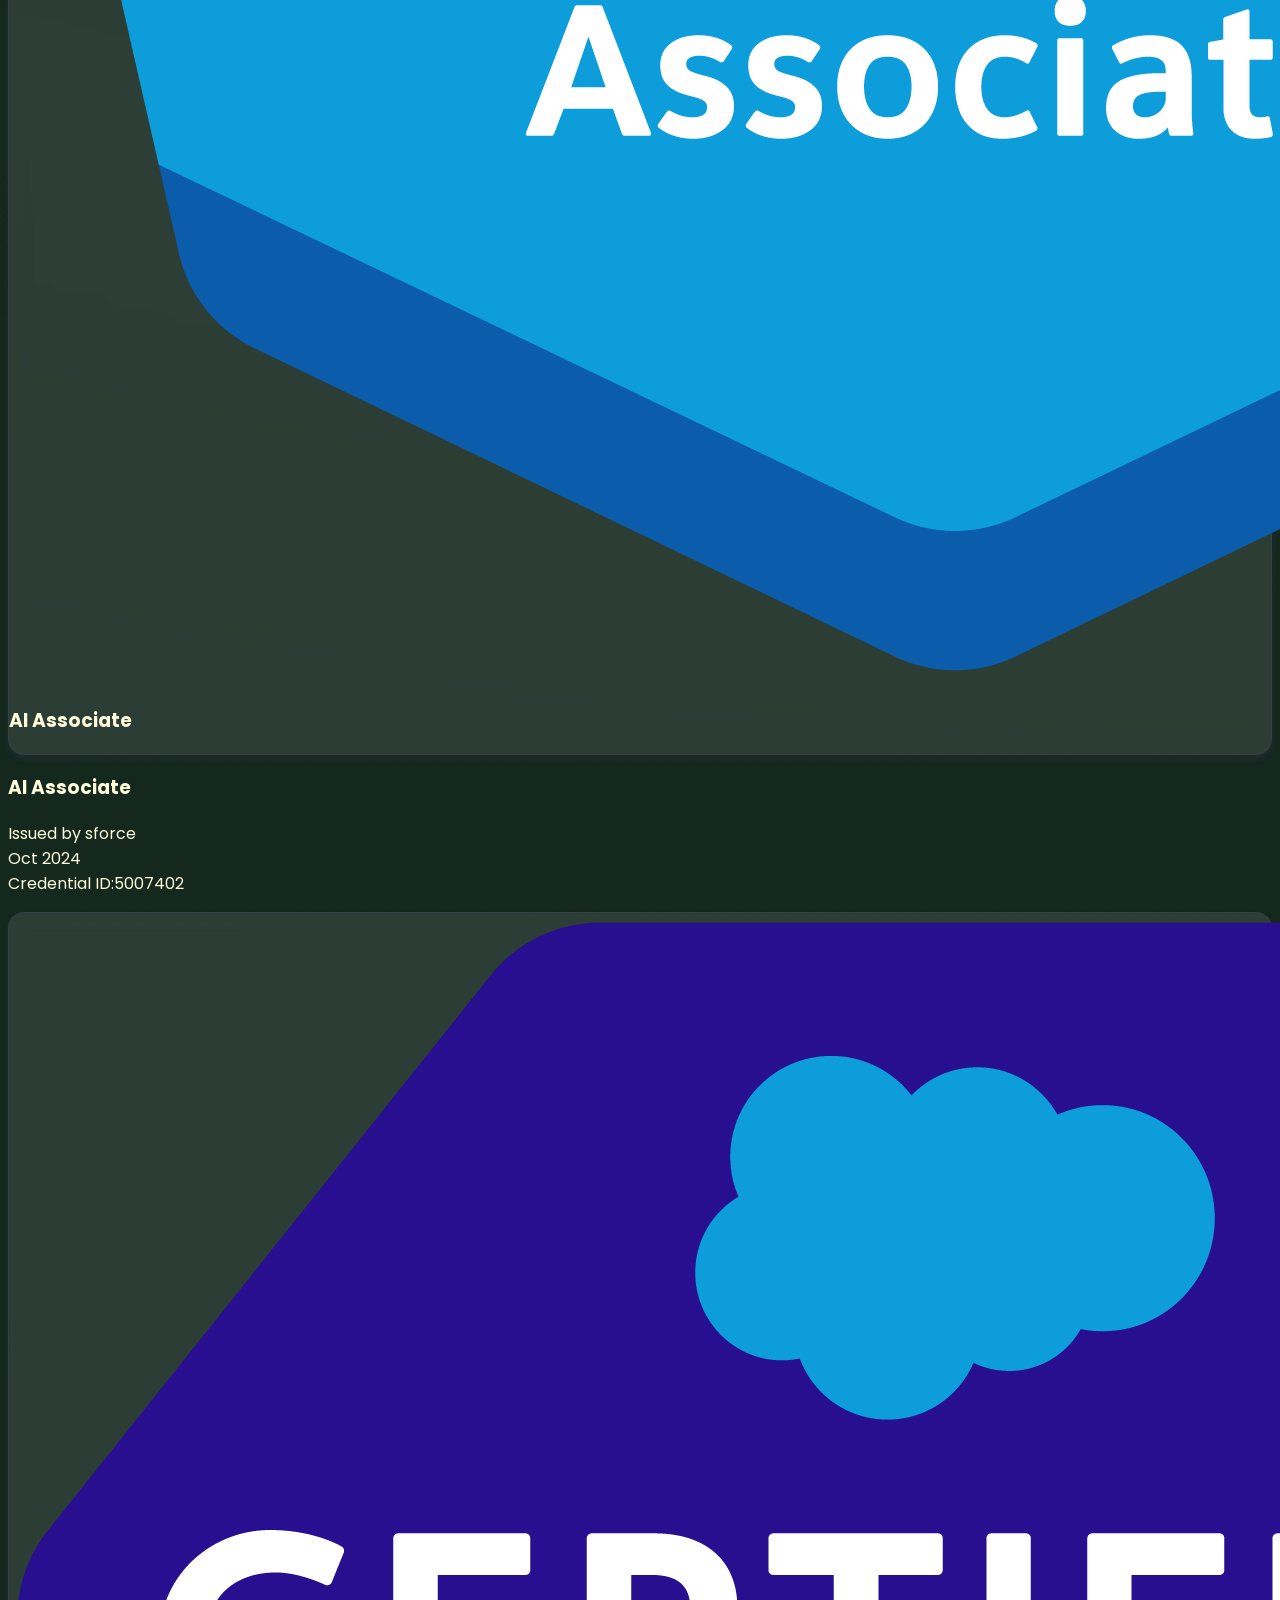
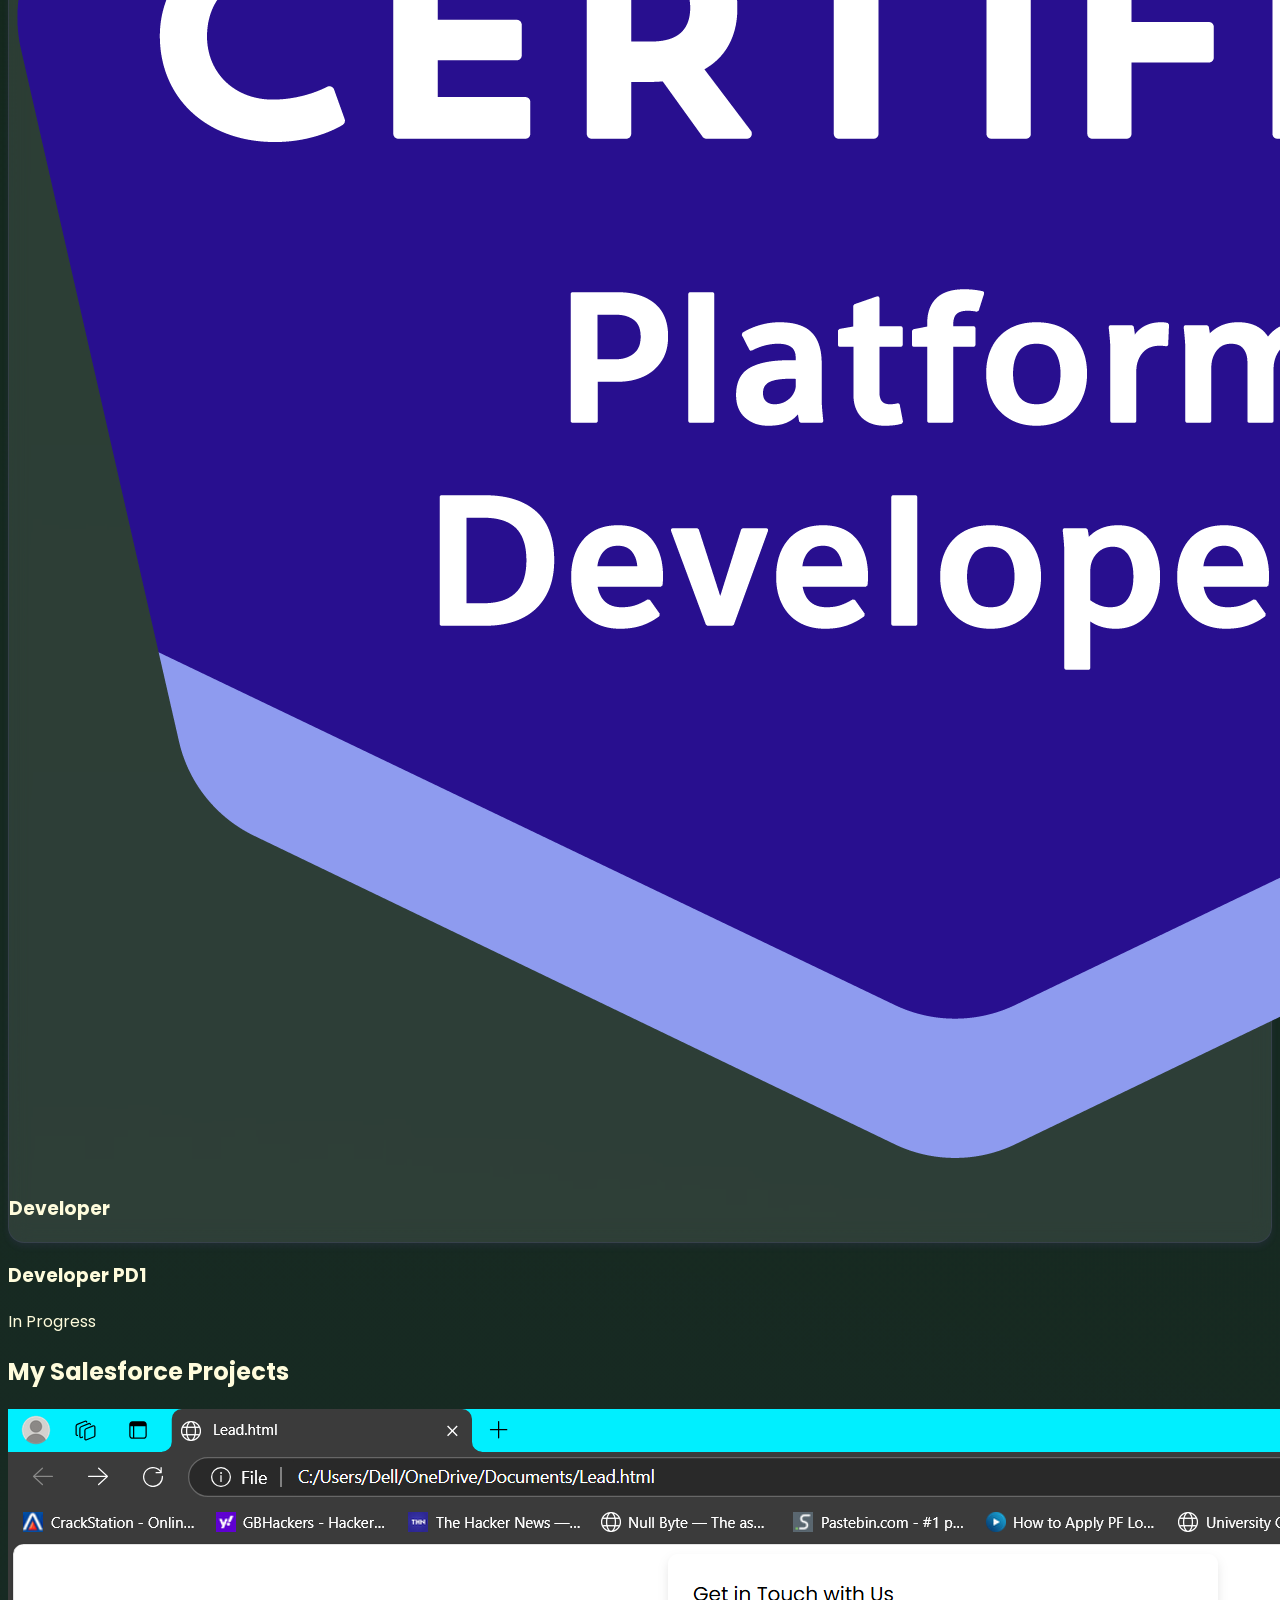
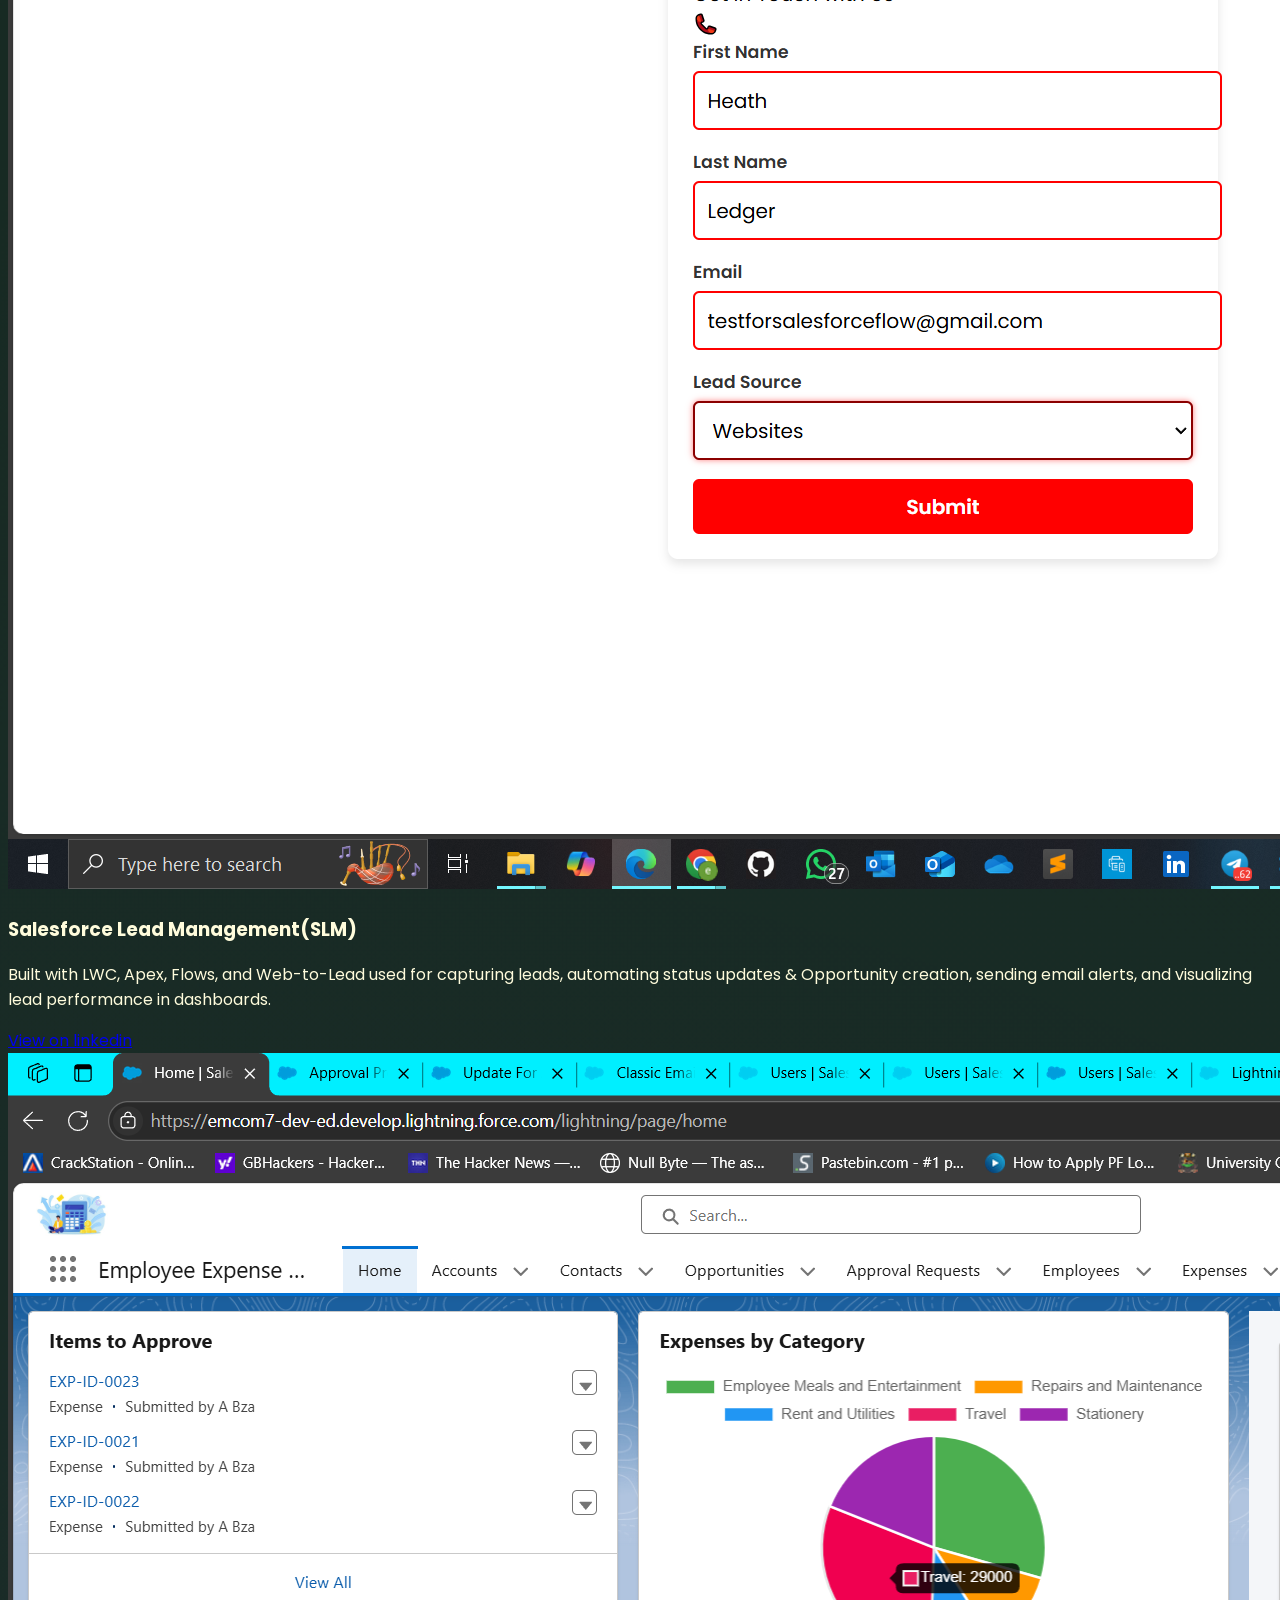
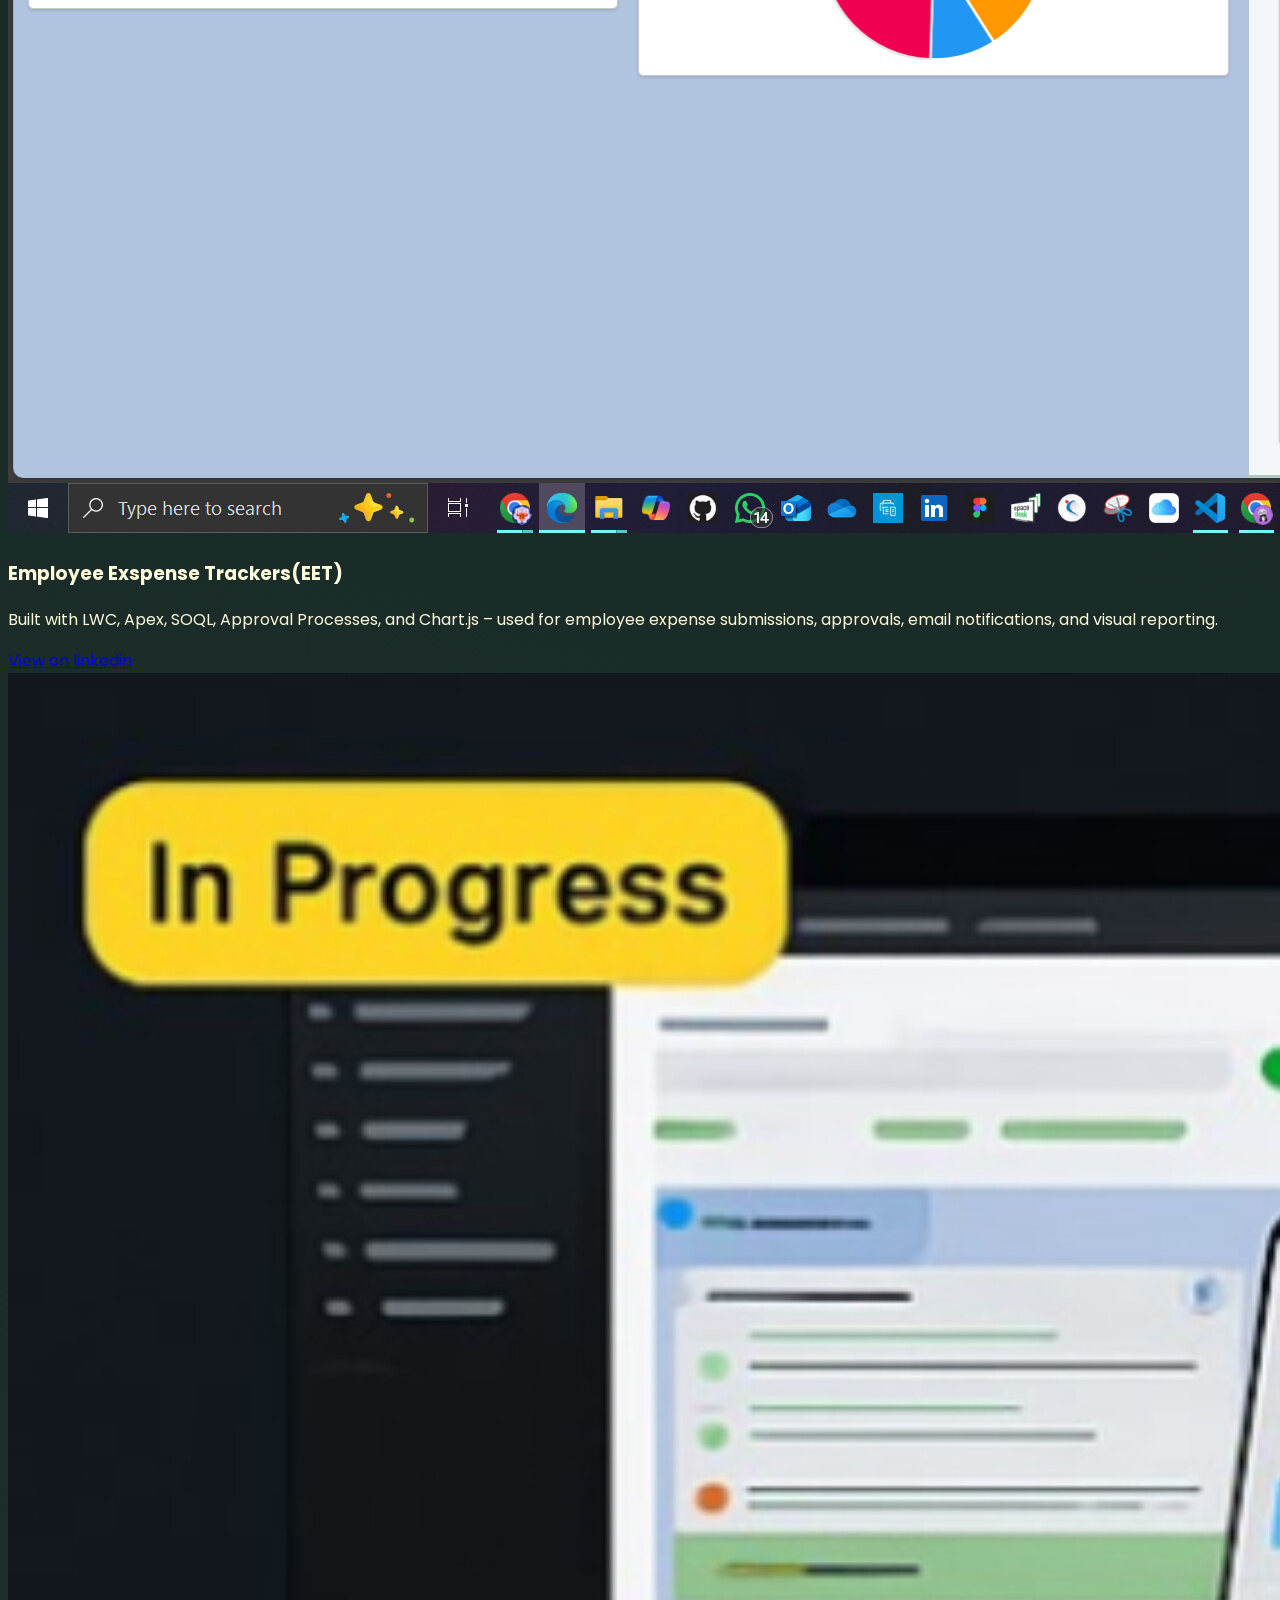
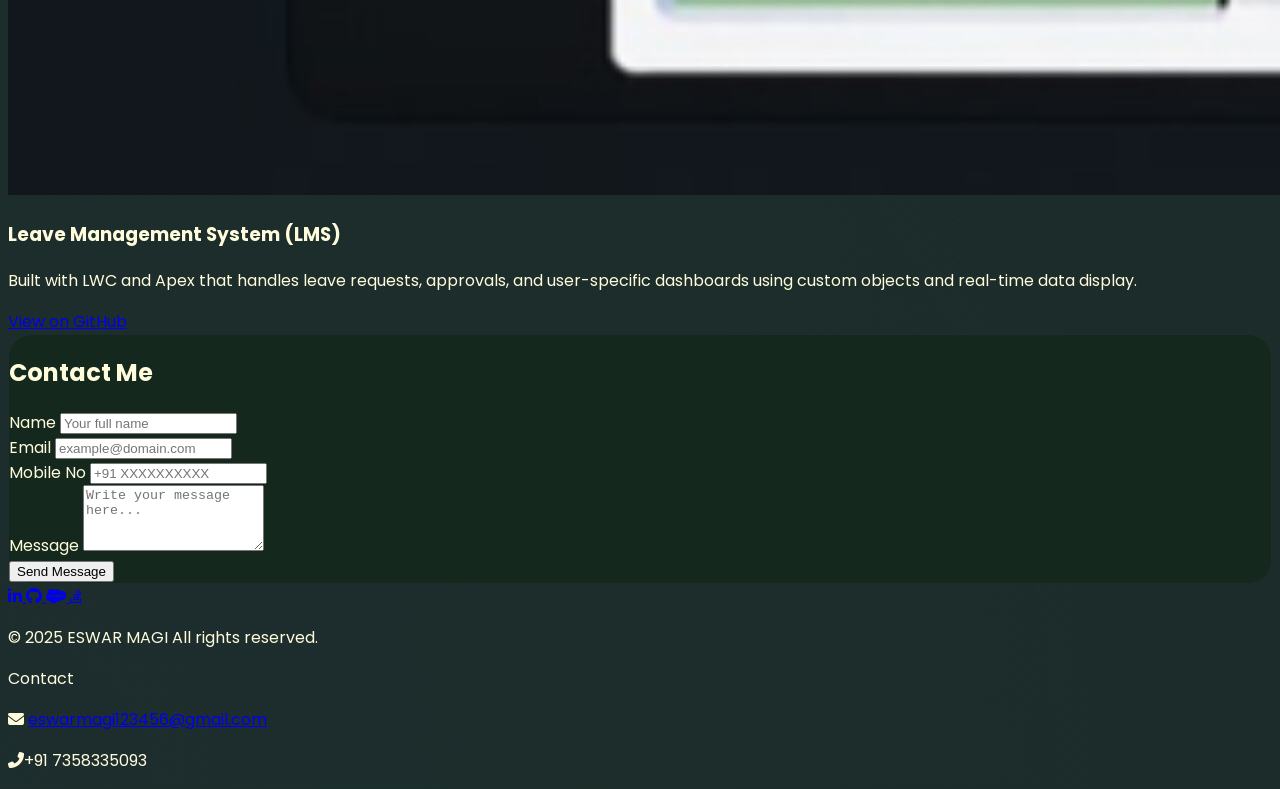
==== commit 7e5628b4: "in update Scroll in home" ====
--- a/index.html
+++ b/index.html
@@ -192,6 +192,10 @@
             Download CV
           </a>
         </div>
+        <!-- Scroll Down -->
+     <div class="text-center text-gray-400 mt-16">
+     <span class="inline-block animate-bounce">⬇ Scroll down</span>
+      </div>
       </div>
     </section>
 
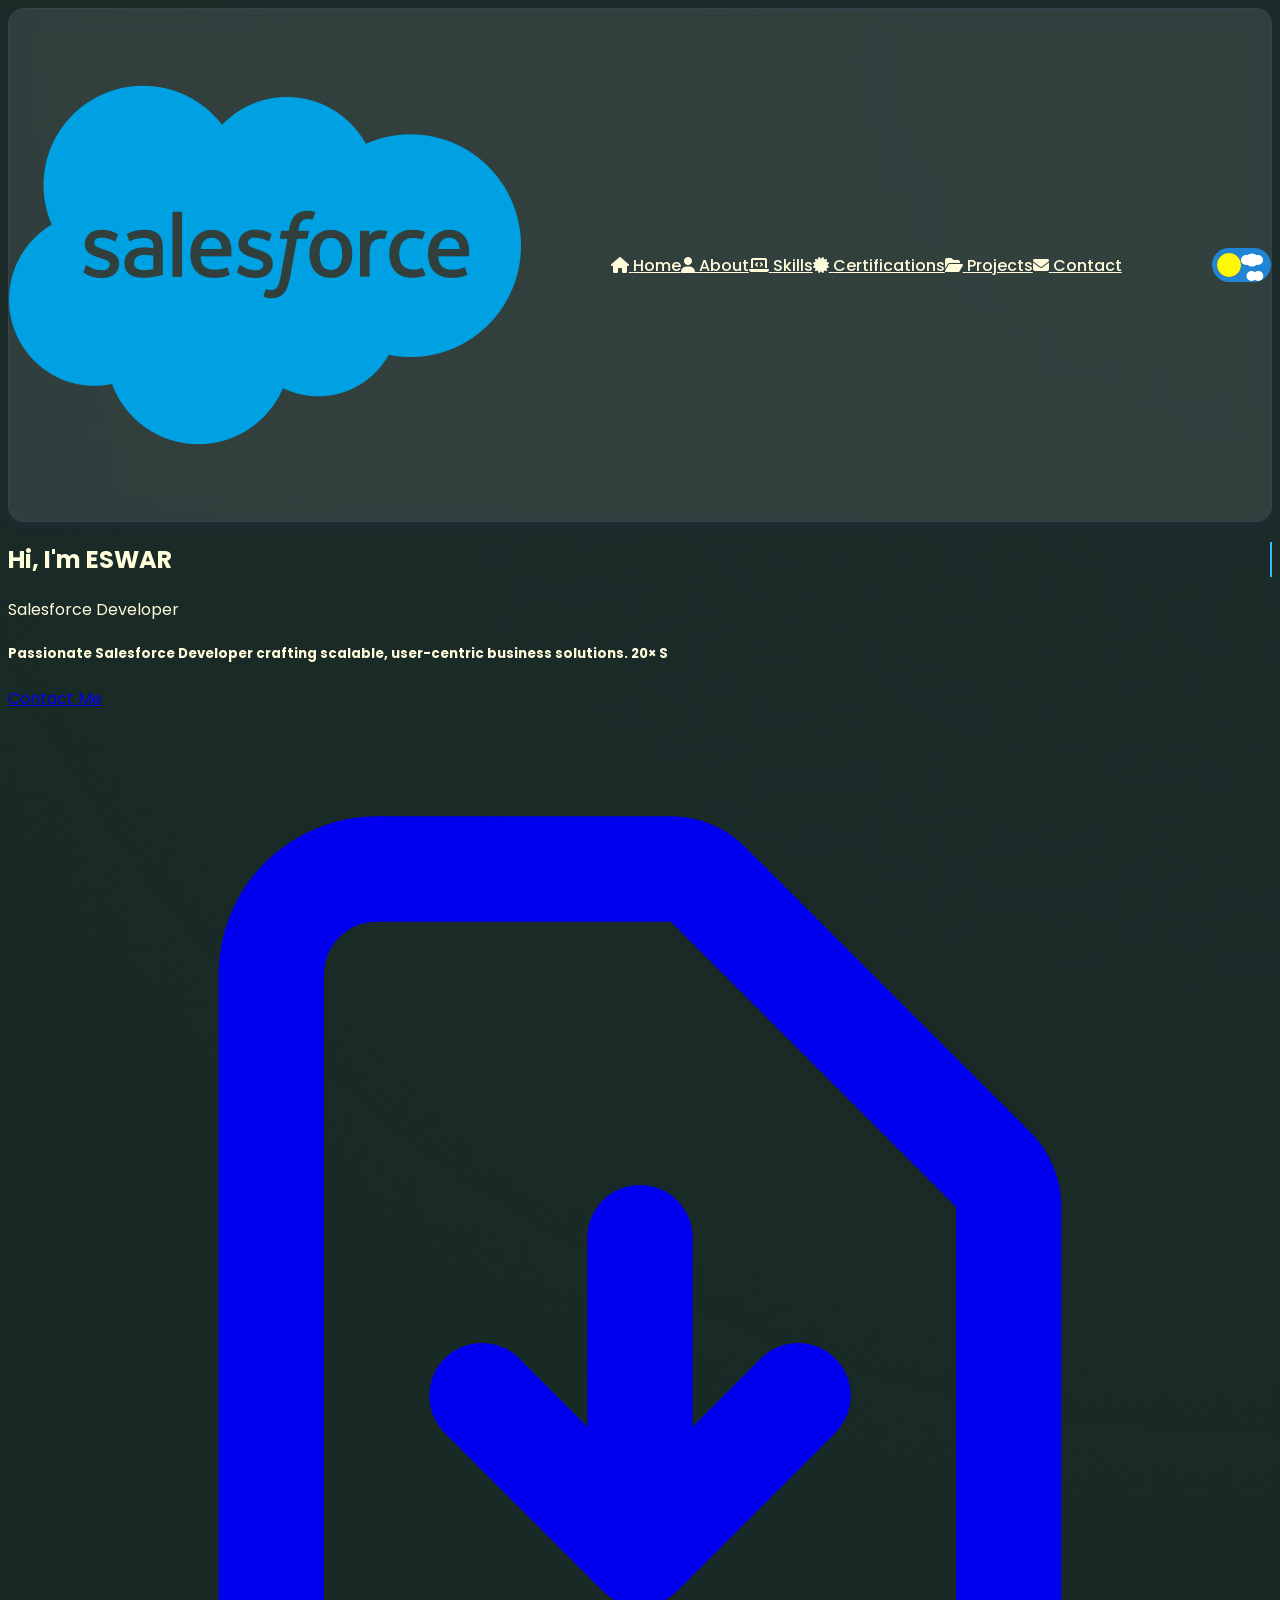
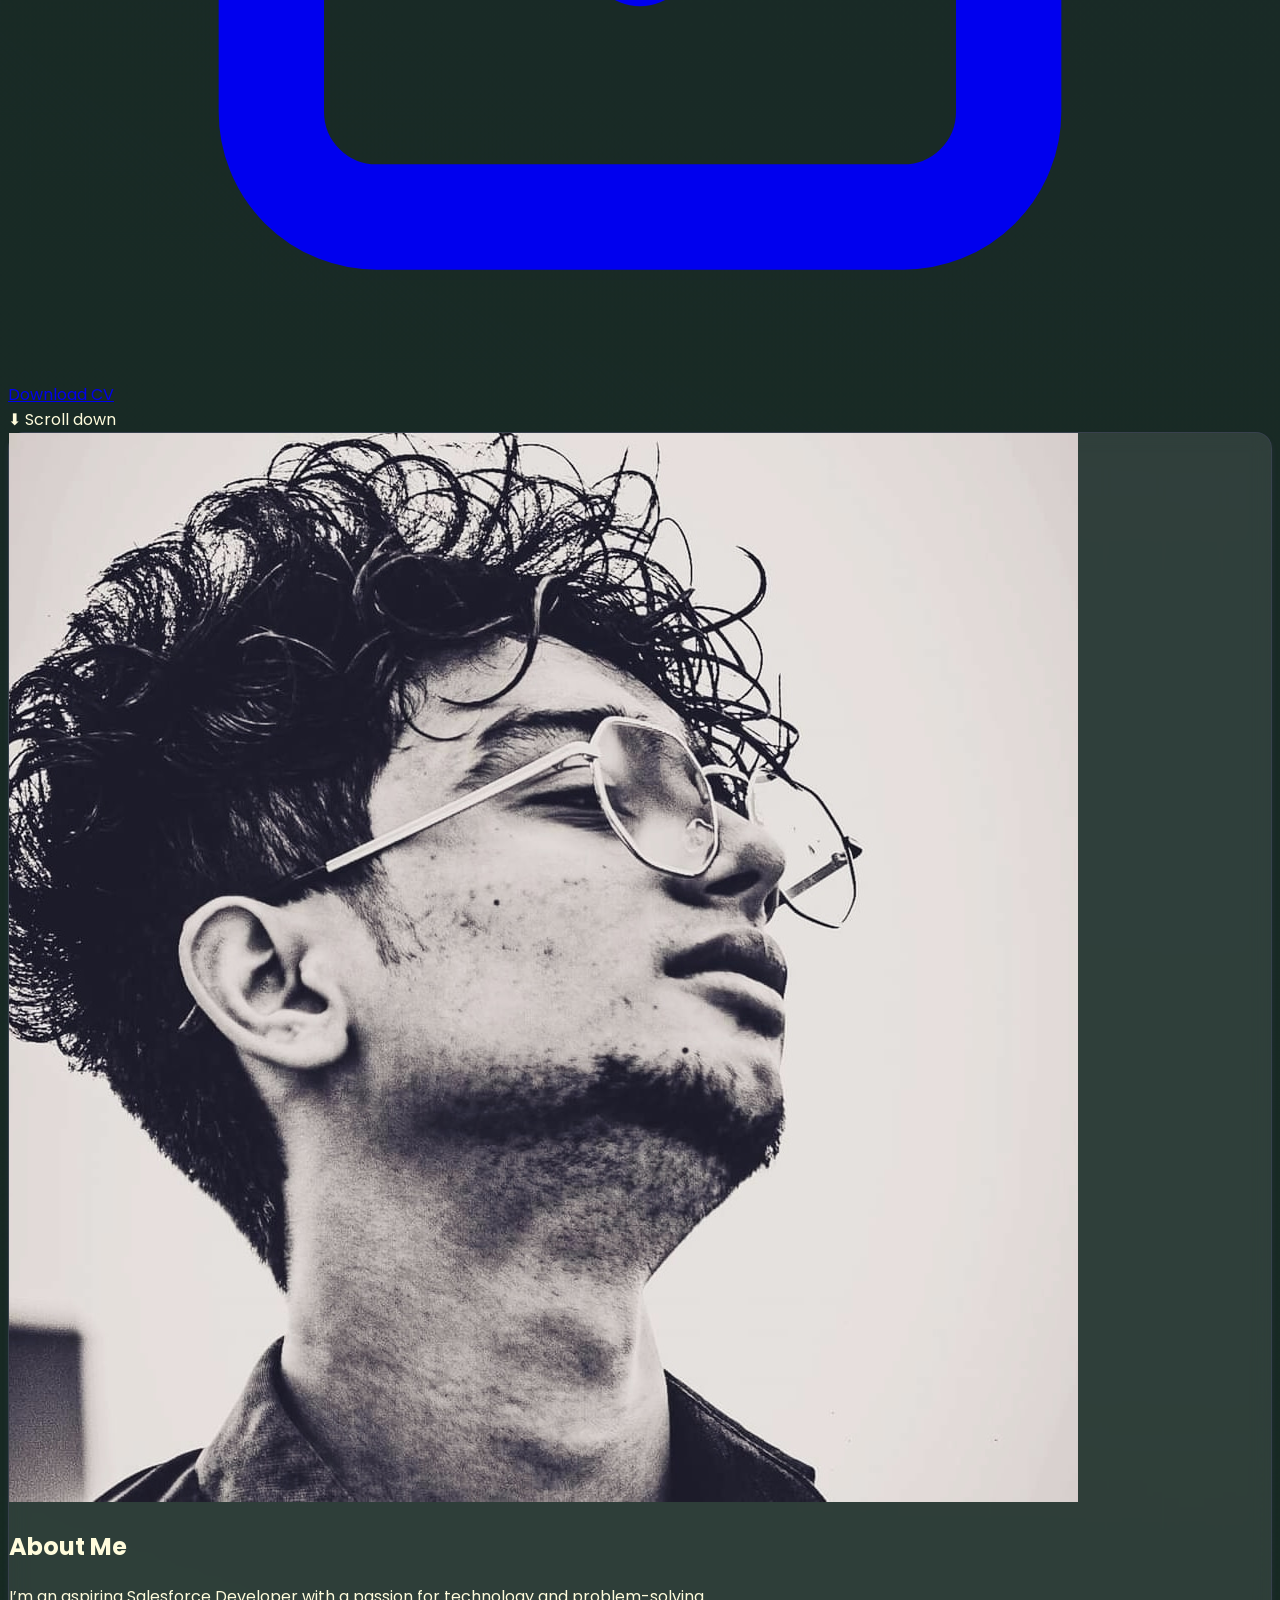
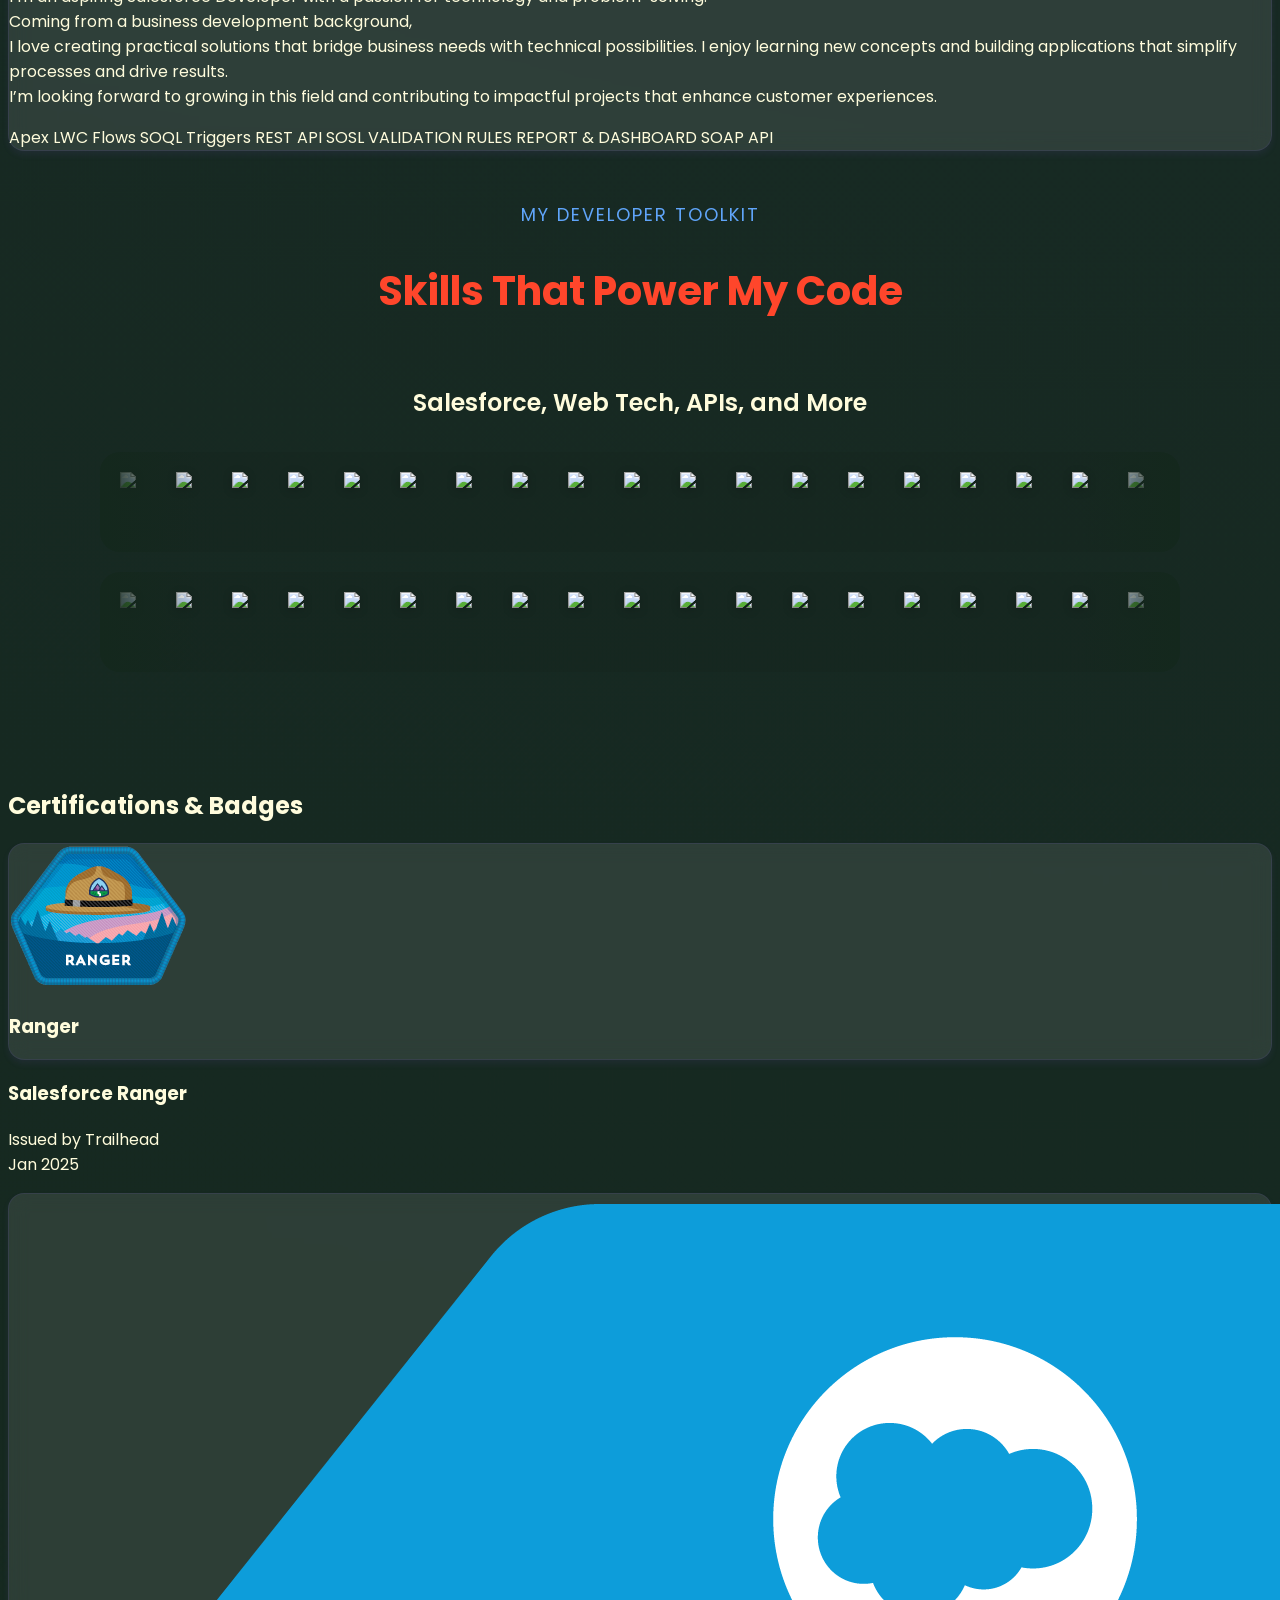
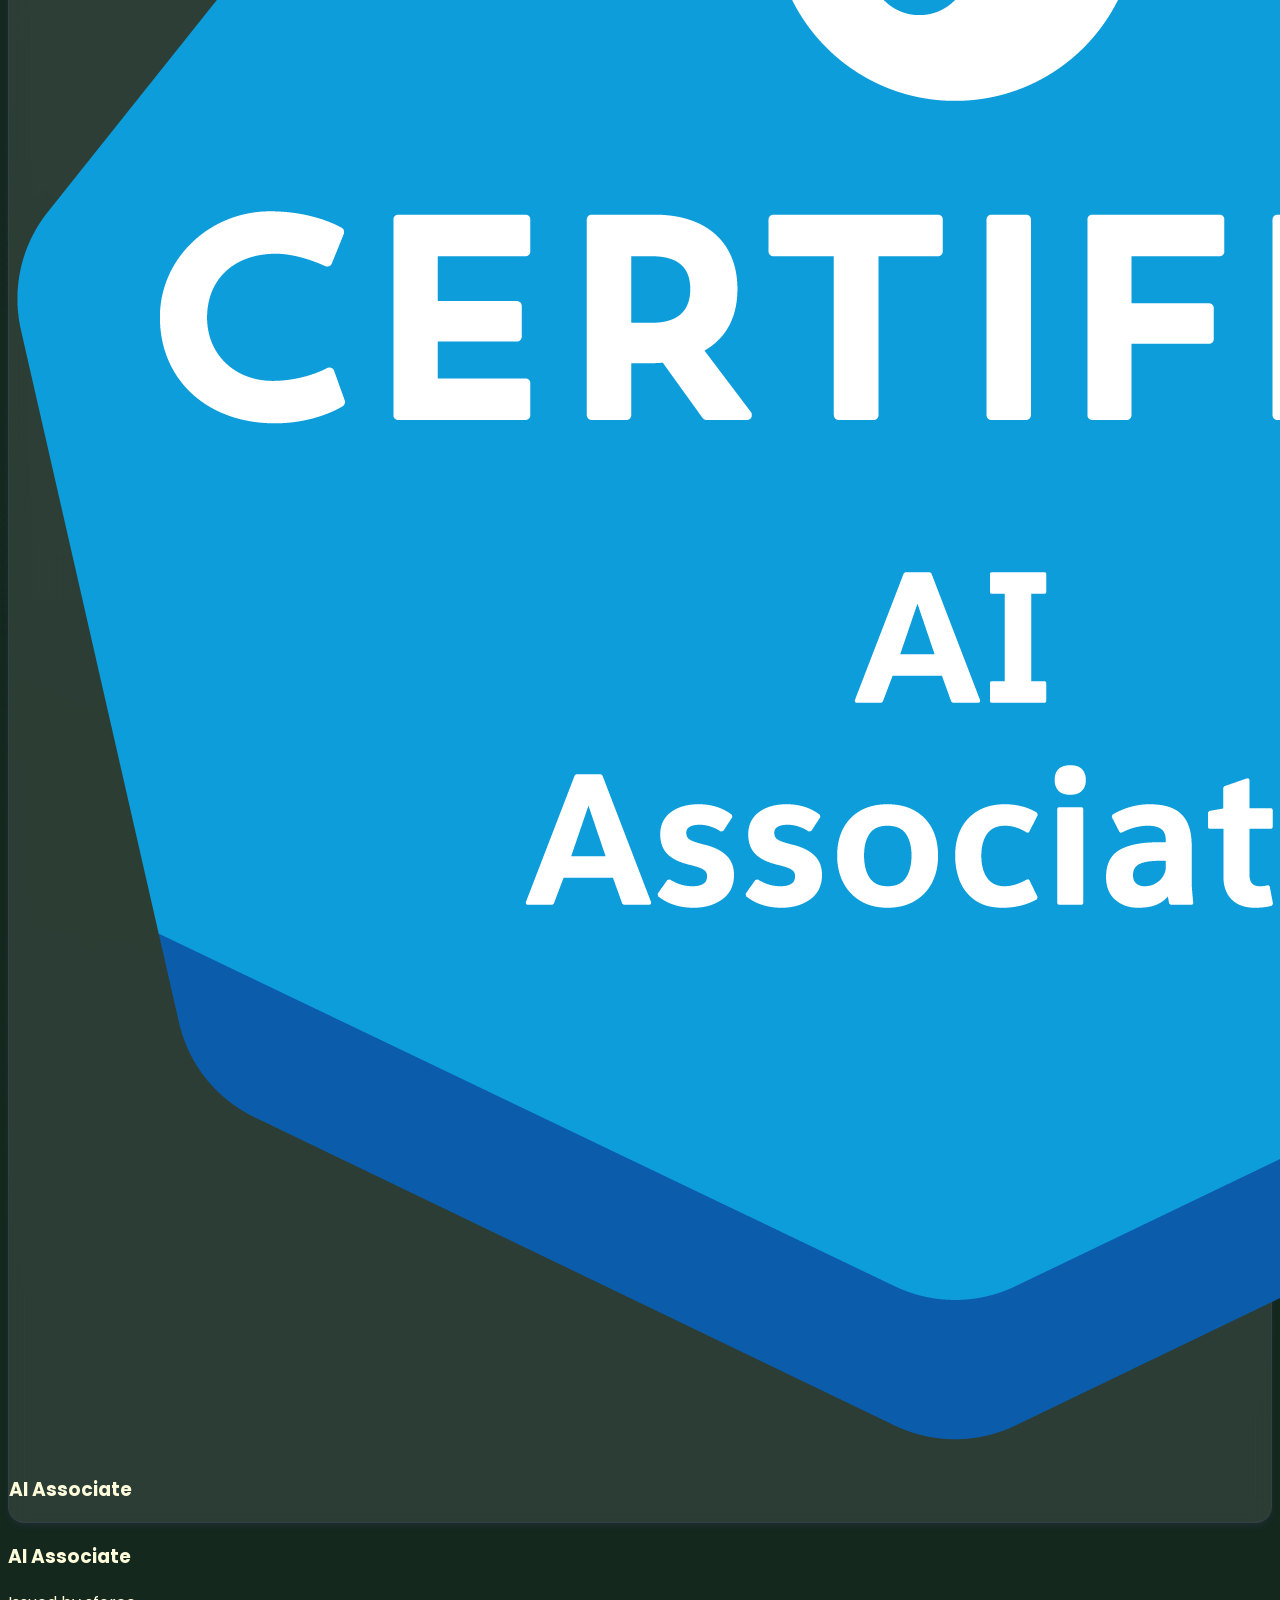
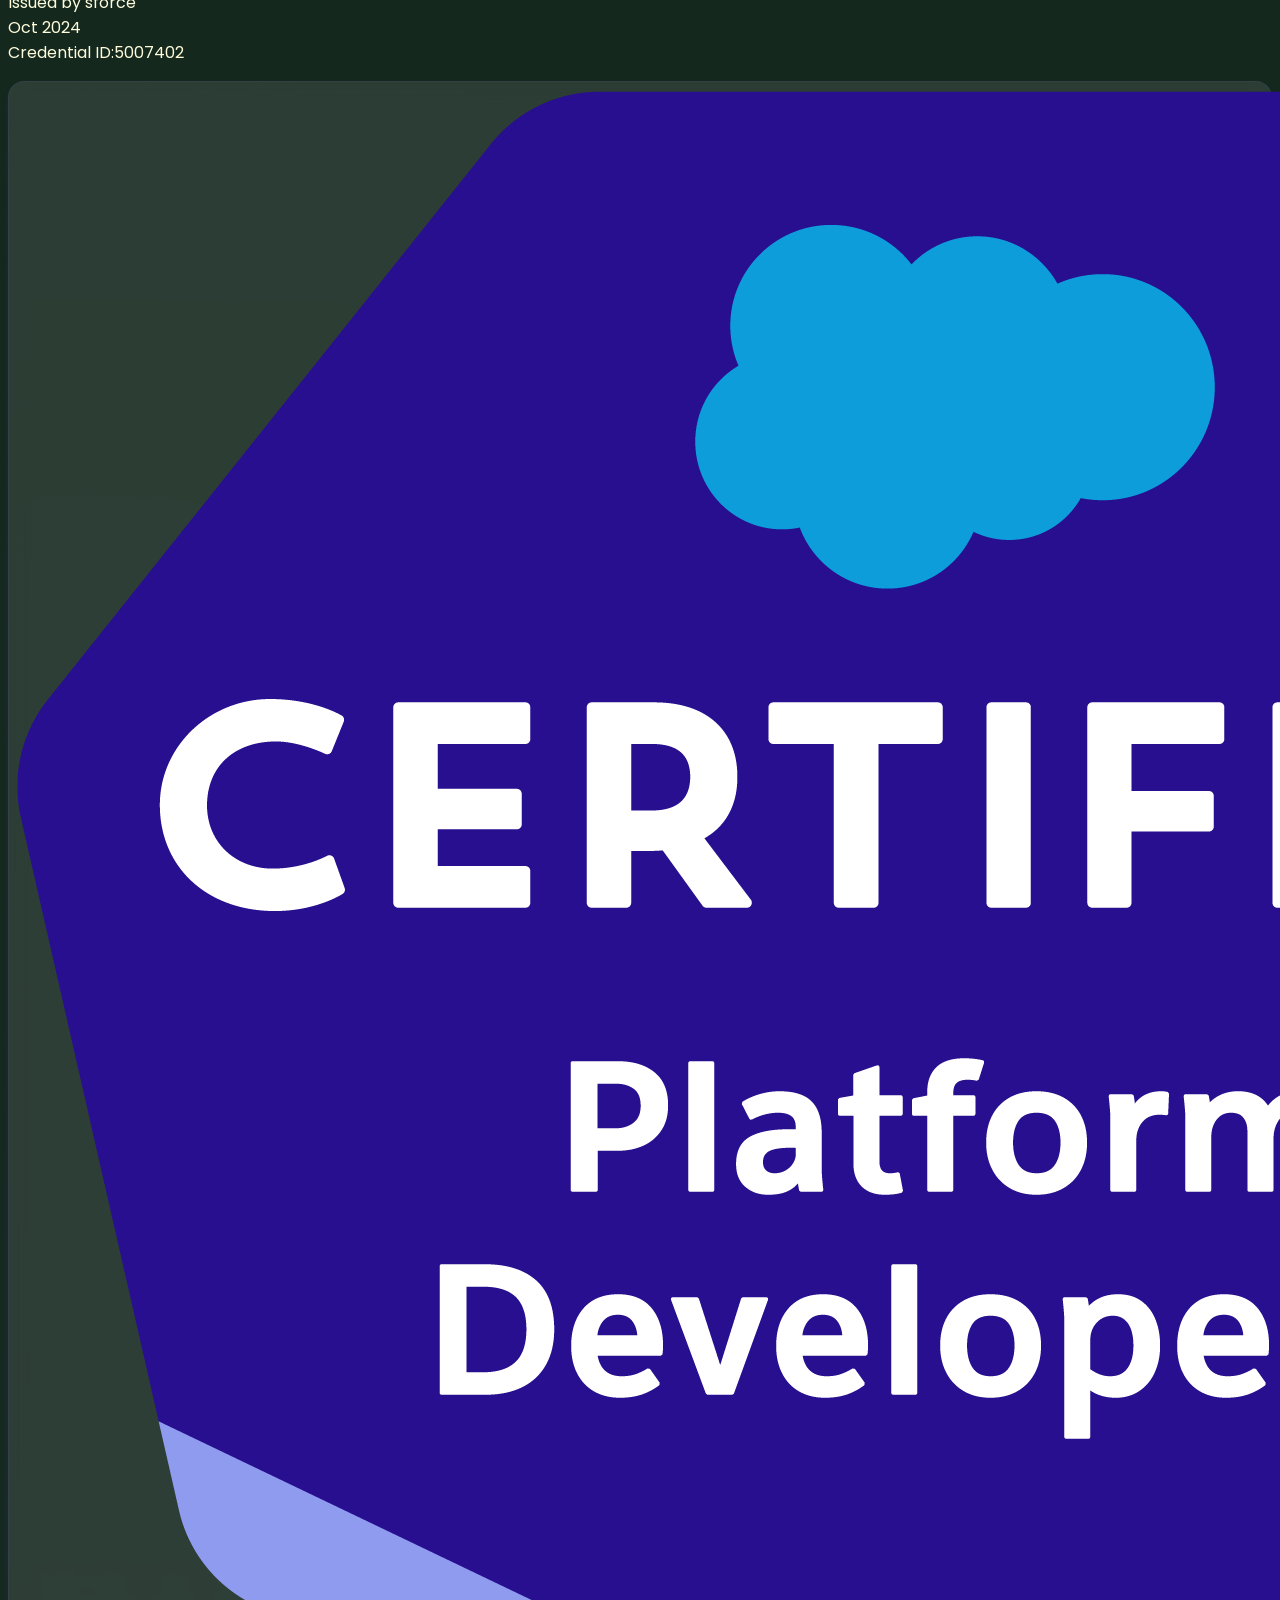
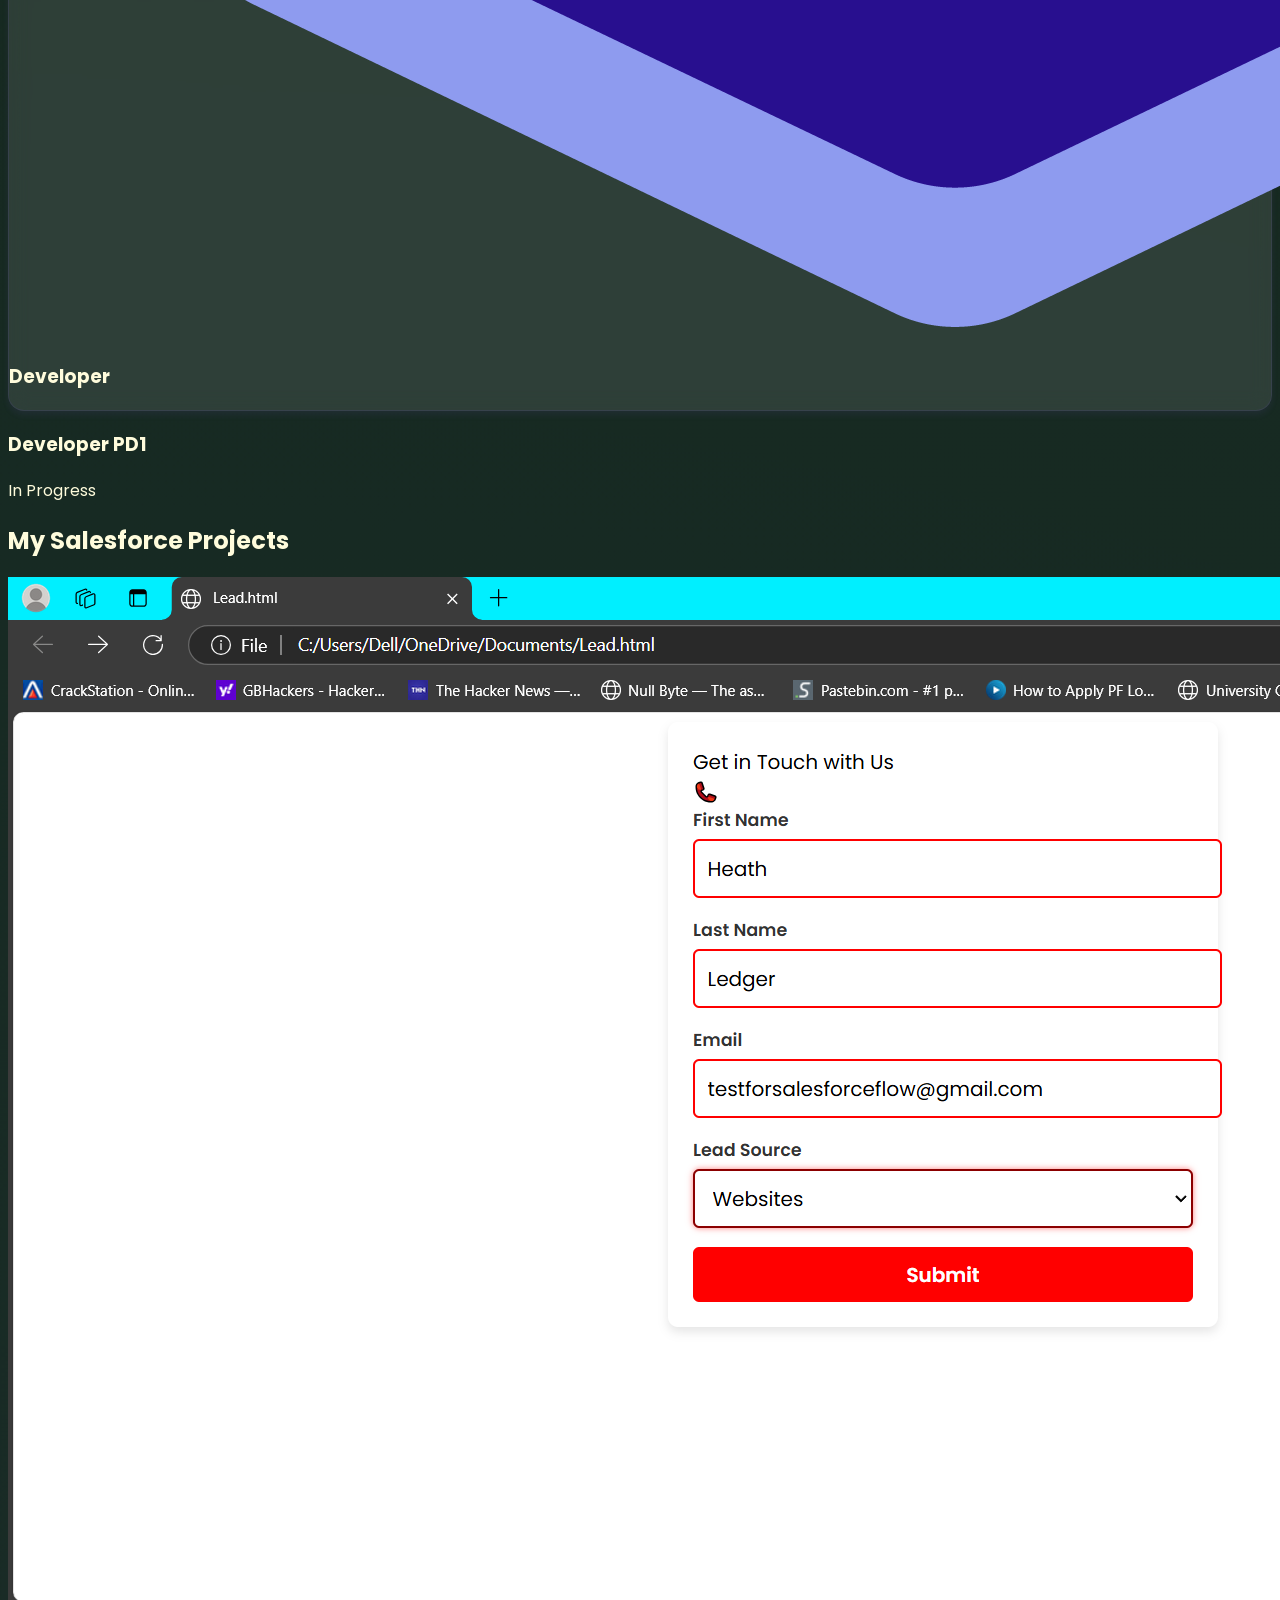
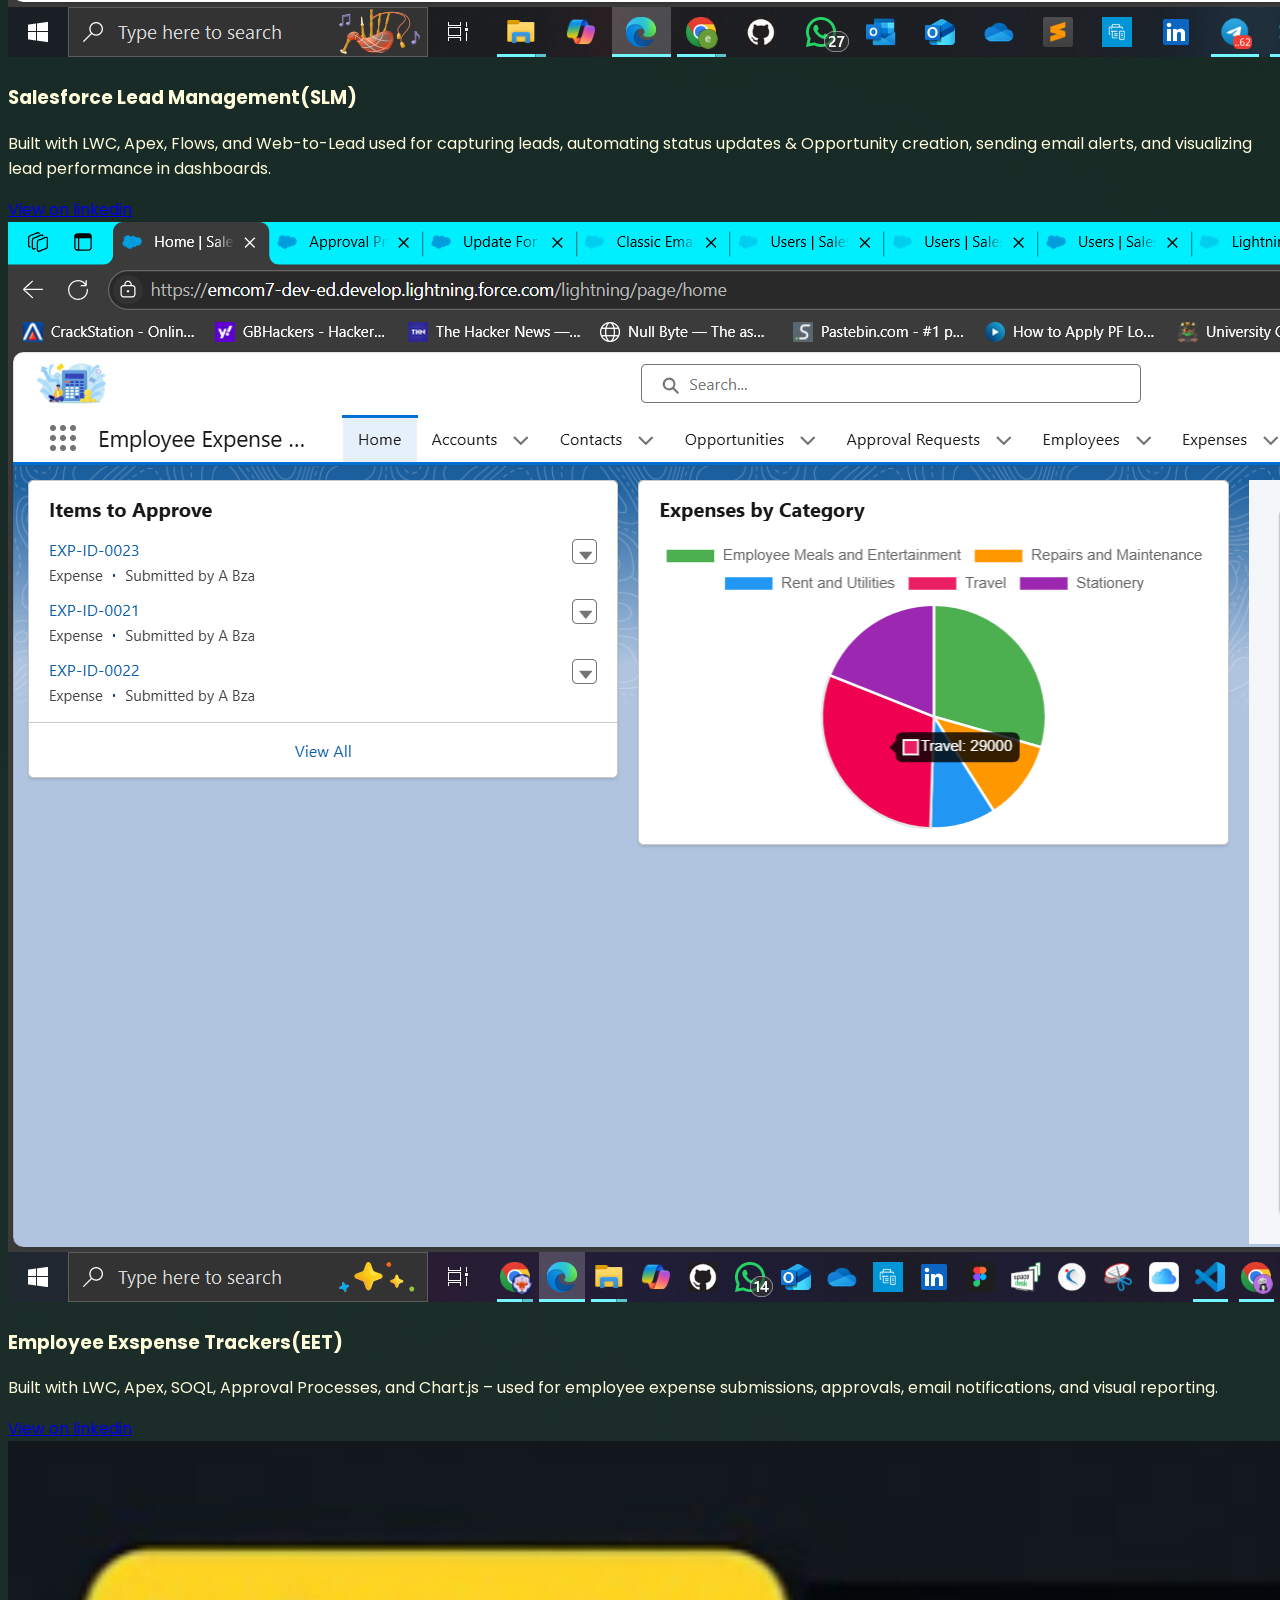
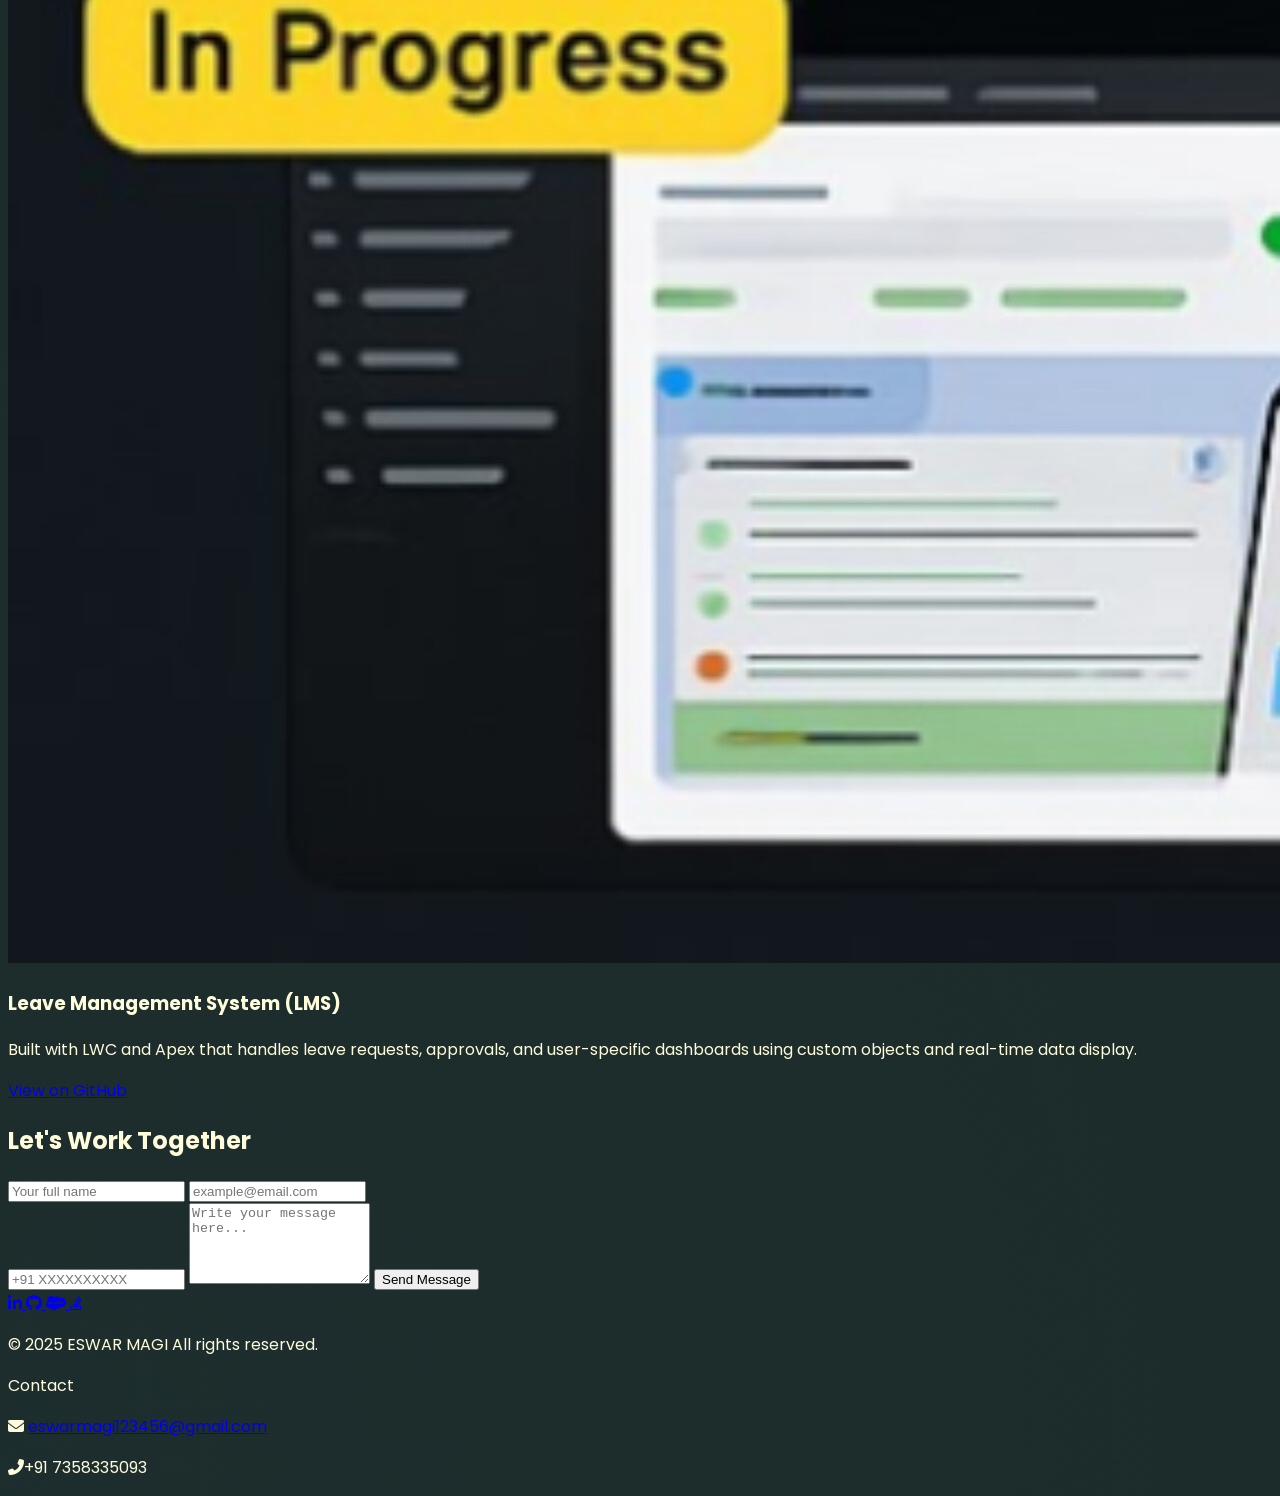
==== commit a72fb10b: "about section add" ====
--- a/index.html
+++ b/index.html
@@ -199,40 +199,45 @@
       </div>
     </section>
 
-    <!--  About Section -->
-    <section id="about" class="py-20 px-6 section-fade relative">
-      
-      <div class="container mx-auto">
-        <div class="glass p-12 max-w-4xl mx-auto">
-          <h2
-            class="text-4xl font-bold text-center mb-12 bg-clip-text text-transparent bg-gradient-to-r from-sky-400 to-blue-600"
-          >
-            About Me
-          </h2>
-          <div class="space-y-6" style="color: var(--text-secondary)">
-            <p>
-              I am an Aspiring Salesforce Developer with a strong passion for technology, problem-solving, and innovation. <br>My journey into Salesforce began with a transition from business development to a more technical role, where I could leverage my analytical skills and creativity to build impactful solutions.
-My prior experience in business development gives me a unique perspective<br>on bridging technical solutions with business needs, enabling me to create solutions that drive real value. I am eager to collaborate, learn, and contribute to innovative Salesforce projects that transform customer experiences.
-            </p>
-            <p>I am actively seeking Salesforce Developer roles <br>where I can apply my knowledge, contribute to impactful projects, and grow with in the Salesforce ecosystem.</p>
-            <div class="space-y-4">
-              <h3 class="text-xl font-semibold">
-                My technical expertise includes:
-              </h3>
-              <ul class="list-disc list-inside space-y-2 pl-4">
-                <li>Knowledge On Apex, SOQL, SOSL</li>
-                <li>Basic Knowledge On  Lightning Web Components (LWC) According To Business Needs</li>
-                <li>Salesforce Administration & Customization<br>(Profiles, Permission Sets, Sharing Rules, Reports & Dashboards, Flows)</li>
-                <li>Knowledge On Triggers</li>
-                <li>REST & SOAP API Integrations</li>
-                <li>Workflow Automation (Process Builder, Flow)</li>
-                <li>Security & Data Management</li>
-              </ul>
-            </div>
+<!-- Redesigned About Section with Transparent Background -->
+<section id="about" class="py-20 px-6 section-fade relative">
+  <div class="container mx-auto">
+    <div class="glass p-12 max-w-6xl mx-auto rounded-2xl shadow-xl">
+      <div class="grid md:grid-cols-2 gap-12 items-center">
+        
+        <!-- Left Column: Profile Image (Optional) -->
+        <div class="flex justify-center">
+          <img src="project/WhatsApp Image 2025-07-09 at 16.55.37_524a89e0.jpg" alt="Eswar Magi" class="w-60 h-60 object-cover rounded-full border-4 border-blue-500 shadow-lg">
+        </div>
+
+        <!-- Right Column: Content -->
+        <div class="space-y-6 text-gray-700 dark:text-gray-300">
+          <h2 class="text-4xl font-bold text-blue-600">About Me</h2>
+          <p>
+           I’m an aspiring Salesforce Developer with a passion for technology and problem-solving.<br>
+           Coming from a business development background, <br>I love creating practical solutions that bridge business needs with technical possibilities.
+            I enjoy learning new concepts and building applications that simplify processes and drive results.<br> I’m looking forward to growing in this field and contributing to impactful projects that enhance customer experiences.
+          </p>
+
+          <!-- Skill Tags -->
+          <div class="flex flex-wrap gap-3 mt-4">
+            <span class="bg-blue-100 dark:bg-blue-900 text-blue-800 dark:text-blue-200 text-sm font-medium px-3 py-1 rounded-full">Apex</span>
+            <span class="bg-blue-100 dark:bg-blue-900 text-blue-800 dark:text-blue-200 text-sm font-medium px-3 py-1 rounded-full">LWC</span>
+            <span class="bg-blue-100 dark:bg-blue-900 text-blue-800 dark:text-blue-200 text-sm font-medium px-3 py-1 rounded-full">Flows</span>
+            <span class="bg-blue-100 dark:bg-blue-900 text-blue-800 dark:text-blue-200 text-sm font-medium px-3 py-1 rounded-full">SOQL</span>
+            <span class="bg-blue-100 dark:bg-blue-900 text-blue-800 dark:text-blue-200 text-sm font-medium px-3 py-1 rounded-full">Triggers</span>
+            <span class="bg-blue-100 dark:bg-blue-900 text-blue-800 dark:text-blue-200 text-sm font-medium px-3 py-1 rounded-full">REST API</span>
+            <span class="bg-blue-100 dark:bg-blue-900 text-blue-800 dark:text-blue-200 text-sm font-medium px-3 py-1 rounded-full">SOSL</span>
+            <span class="bg-blue-100 dark:bg-blue-900 text-blue-800 dark:text-blue-200 text-sm font-medium px-3 py-1 rounded-full">VALIDATION RULES</span>
+            <span class="bg-blue-100 dark:bg-blue-900 text-blue-800 dark:text-blue-200 text-sm font-medium px-3 py-1 rounded-full">REPORT & DASHBOARD</span>
+            <span class="bg-blue-100 dark:bg-blue-900 text-blue-800 dark:text-blue-200 text-sm font-medium px-3 py-1 rounded-full">SOAP API</span>
           </div>
         </div>
-      </div>
-    </section>
+
+      </div>
+    </div>
+  </div>
+</section>
 
     <!-- Skills Section -->
     <section id="skills" class="py-20 px-6 section-fade">
@@ -376,76 +381,61 @@
        </div>  
     </section>
 
-    <!-- 7. Contact Section (Final) -->
-   <!-- Contact Me - Web-to-Lead Integrated -->
+    <!-- 🔷 Modern Transparent Contact Section -->
 <section id="contact" class="py-20 px-6 section-fade">
   <div class="container mx-auto">
-    <div class="max-w-2xl mx-auto section-card p-8 rounded-xl">
-      <h2
-        class="text-4xl font-bold text-center mb-12 bg-clip-text text-transparent bg-gradient-to-r from-sky-400 to-blue-600"
-      >
-        Contact Me
+    <div class="max-w-3xl mx-auto bg-transparent backdrop-blur-xl border border-sky-500/20 rounded-2xl md:rounded-3xl p-8 md:p-12 shadow-2xl transition-all duration-300">
+      <h2 class="text-3xl md:text-5xl font-bold text-center mb-10 text-gray-900 dark:text-white drop-shadow-sm">
+        Let's Work Together
       </h2>
 
       <form 
         action="https://webto.salesforce.com/servlet/servlet.WebToLead?encoding=UTF-8&orgId=00DQy00000KvN83"
         method="POST"
-        class="space-y-6"
+        class="space-y-8"
       >
-        <!-- Salesforce required hidden fields -->
+        <!-- Hidden Salesforce Fields -->
         <input type="hidden" name="oid" value="00DQy00000KvN83" />
         <input type="hidden" name="retURL" value="https://eswarmagiii.github.io/portfolio/thankyou.html" />
 
-        <!-- Name (mapped to last_name in Salesforce) -->
-        <div>
-          <label class="block text-secondary mb-2">Name</label>
+        <!-- Name & Email -->
+        <div class="grid grid-cols-1 md:grid-cols-2 gap-6">
           <input
             type="text"
             name="last_name"
+            placeholder="Your full name"
             required
-            placeholder="Your full name"
-            class="w-full px-4 py-2 rounded-lg bg-transparent border border-sky-200 dark:border-sky-900 focus:border-sky-500 focus:ring-2 focus:ring-sky-500"
+            class="w-full rounded-xl px-5 py-3 bg-transparent border border-gray-300 dark:border-gray-600 text-gray-900 dark:text-white placeholder-gray-400 dark:placeholder-gray-500 focus:ring-2 focus:ring-sky-500 focus:outline-none"
           />
-        </div>
-
-        <!-- Email -->
-        <div>
-          <label class="block text-secondary mb-2">Email</label>
           <input
             type="email"
             name="email"
-            placeholder="example@domain.com"
+            placeholder="example@email.com"
             required
-            class="w-full px-4 py-2 rounded-lg bg-transparent border border-sky-200 dark:border-sky-900 focus:border-sky-500 focus:ring-2 focus:ring-sky-500"
+            class="w-full rounded-xl px-5 py-3 bg-transparent border border-gray-300 dark:border-gray-600 text-gray-900 dark:text-white placeholder-gray-400 dark:placeholder-gray-500 focus:ring-2 focus:ring-sky-500 focus:outline-none"
           />
         </div>
 
         <!-- Mobile -->
-        <div>
-          <label class="block text-secondary mb-2">Mobile No</label>
-          <input
-            type="tel"
-            name="mobile"
-            placeholder="+91 XXXXXXXXXX"
-            class="w-full px-4 py-2 rounded-lg bg-transparent border border-sky-200 dark:border-sky-900 focus:border-sky-500 focus:ring-2 focus:ring-sky-500"
-          />
-        </div>
-
-        <!-- Message (mapped to Description in Salesforce) -->
-        <div>
-          <label class="block text-secondary mb-2">Message</label>
-          <textarea
-            name="description"
-            rows="4"
-            placeholder="Write your message here..."
-            class="w-full px-4 py-2 rounded-lg bg-transparent border border-sky-200 dark:border-sky-900 focus:border-sky-500 focus:ring-2 focus:ring-sky-500"
-          ></textarea>
-        </div>
-
-        <!-- Submit -->
+        <input
+          type="tel"
+          name="mobile"
+          placeholder="+91 XXXXXXXXXX"
+          class="w-full rounded-xl px-5 py-3 bg-transparent border border-gray-300 dark:border-gray-600 text-gray-900 dark:text-white placeholder-gray-400 dark:placeholder-gray-500 focus:ring-2 focus:ring-sky-500 focus:outline-none"
+        />
+
+        <!-- Message -->
+        <textarea
+          name="description"
+          rows="5"
+          placeholder="Write your message here..."
+          class="w-full rounded-xl px-5 py-3 bg-transparent border border-gray-300 dark:border-gray-600 text-gray-900 dark:text-white placeholder-gray-400 dark:placeholder-gray-500 focus:ring-2 focus:ring-sky-500 focus:outline-none"
+        ></textarea>
+
+        <!-- Submit Button -->
         <button
           type="submit"
-          class="w-full py-3 px-6 bg-gradient-to-r from-sky-600 to-blue-700 hover:from-sky-700 hover:to-blue-800 text-white rounded-lg font-semibold transition-transform transform hover:scale-105 duration-300"
+          class="w-full py-3 bg-gradient-to-r from-sky-600 to-blue-700 hover:from-sky-700 hover:to-blue-800 text-white font-bold text-lg rounded-xl transition-all duration-300 transform hover:scale-105 animate-pulse"
         >
           Send Message
         </button>
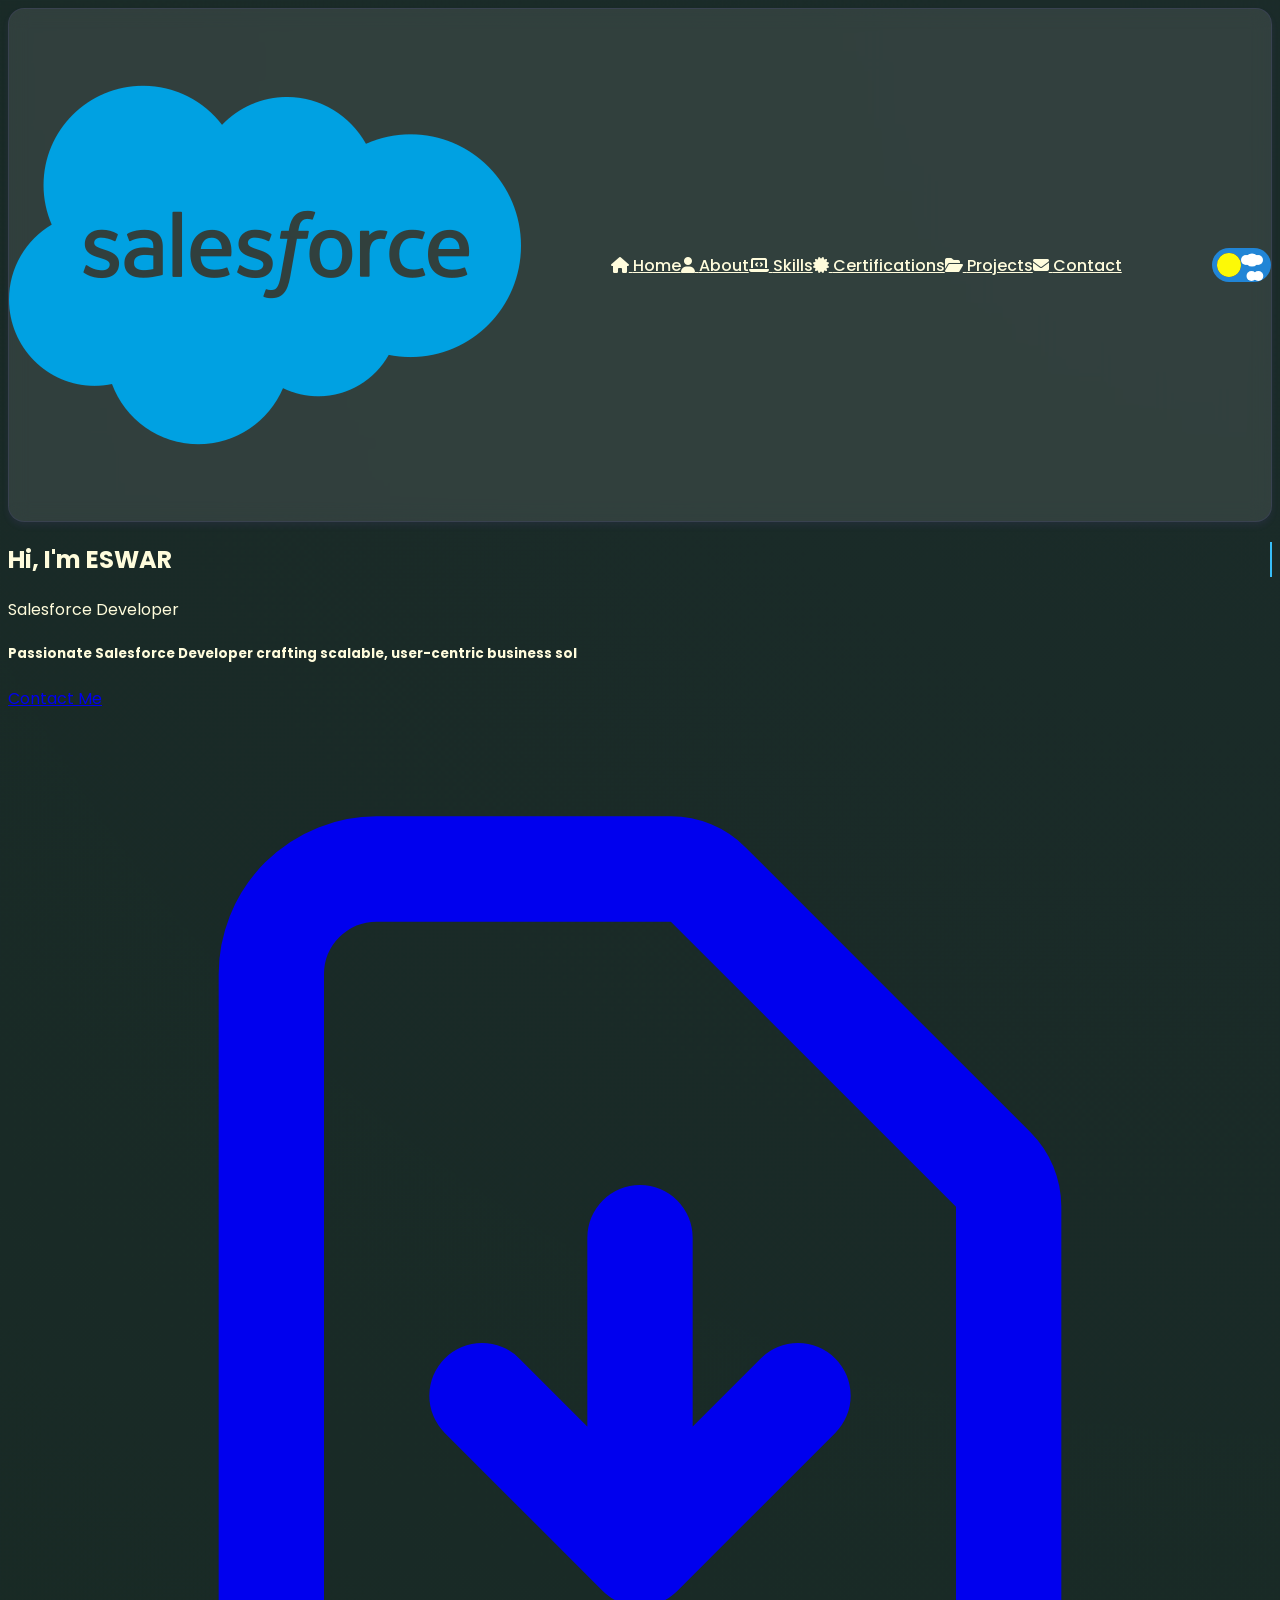
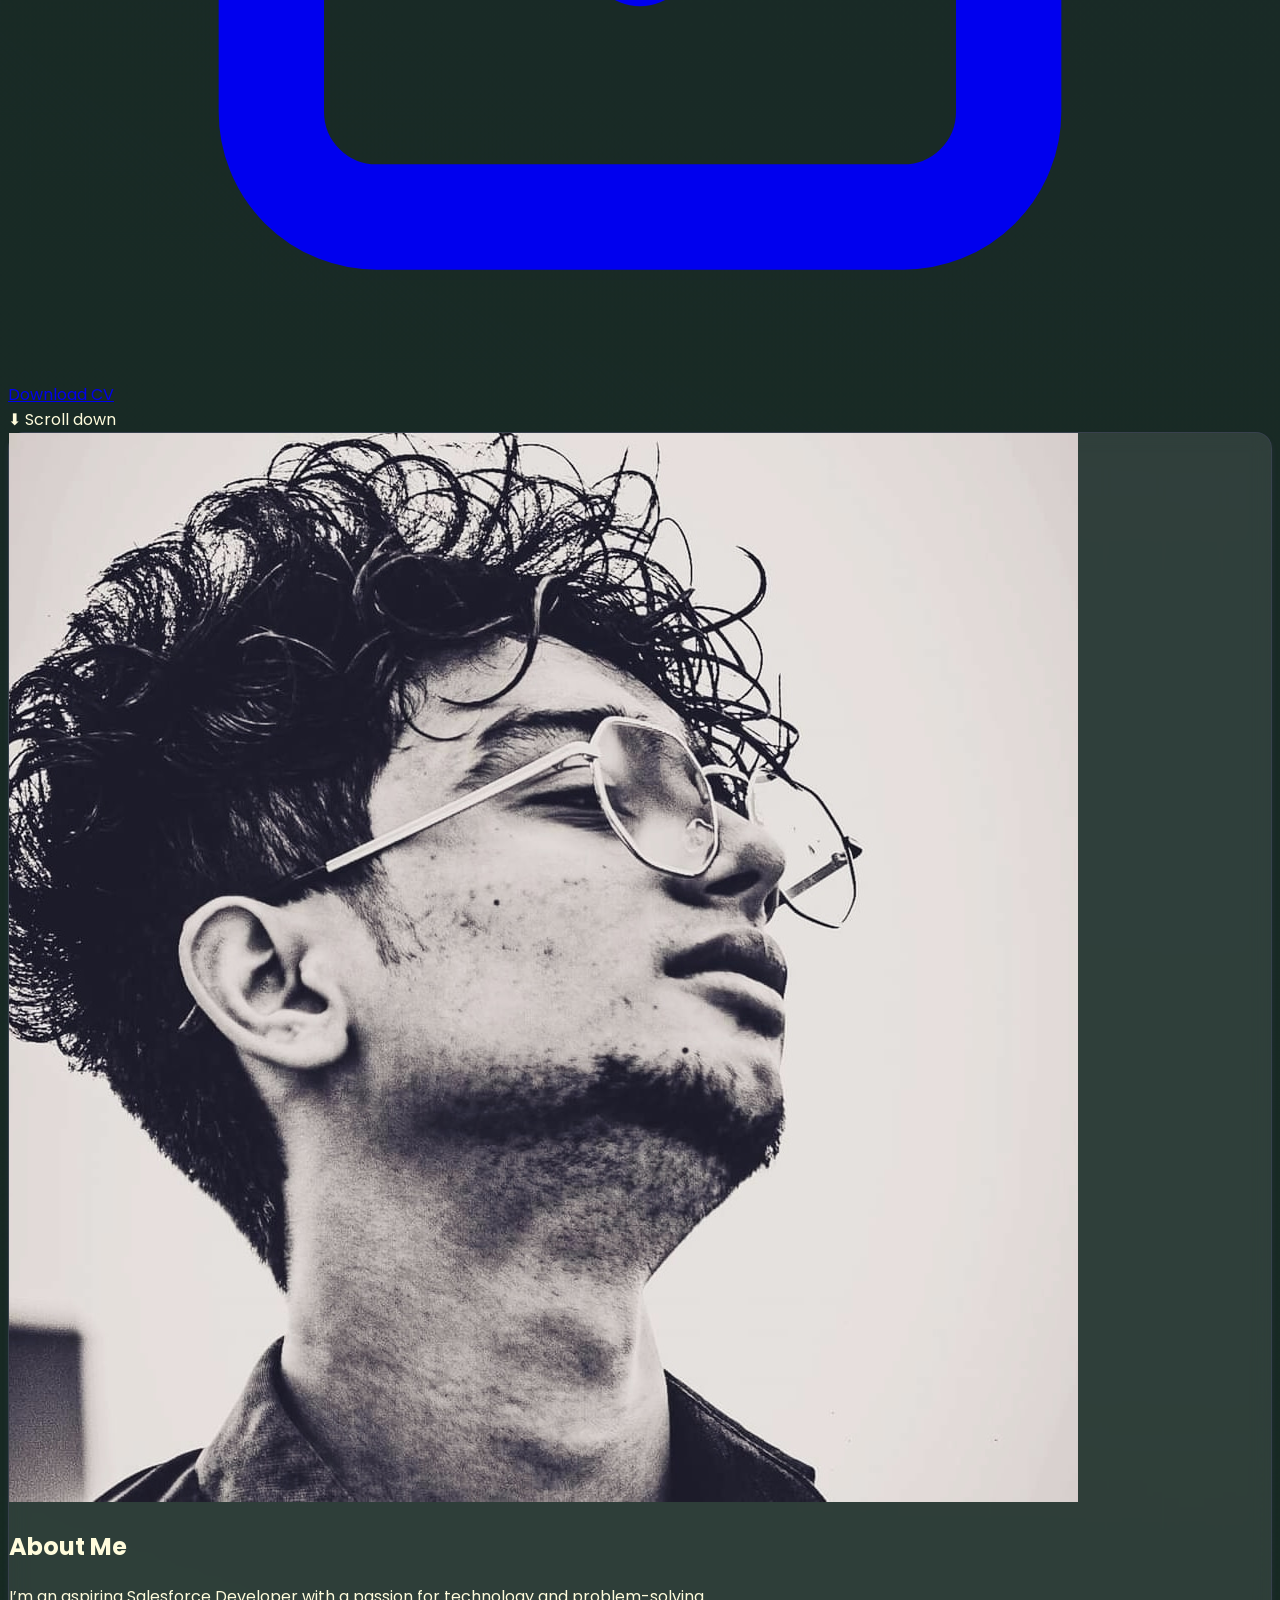
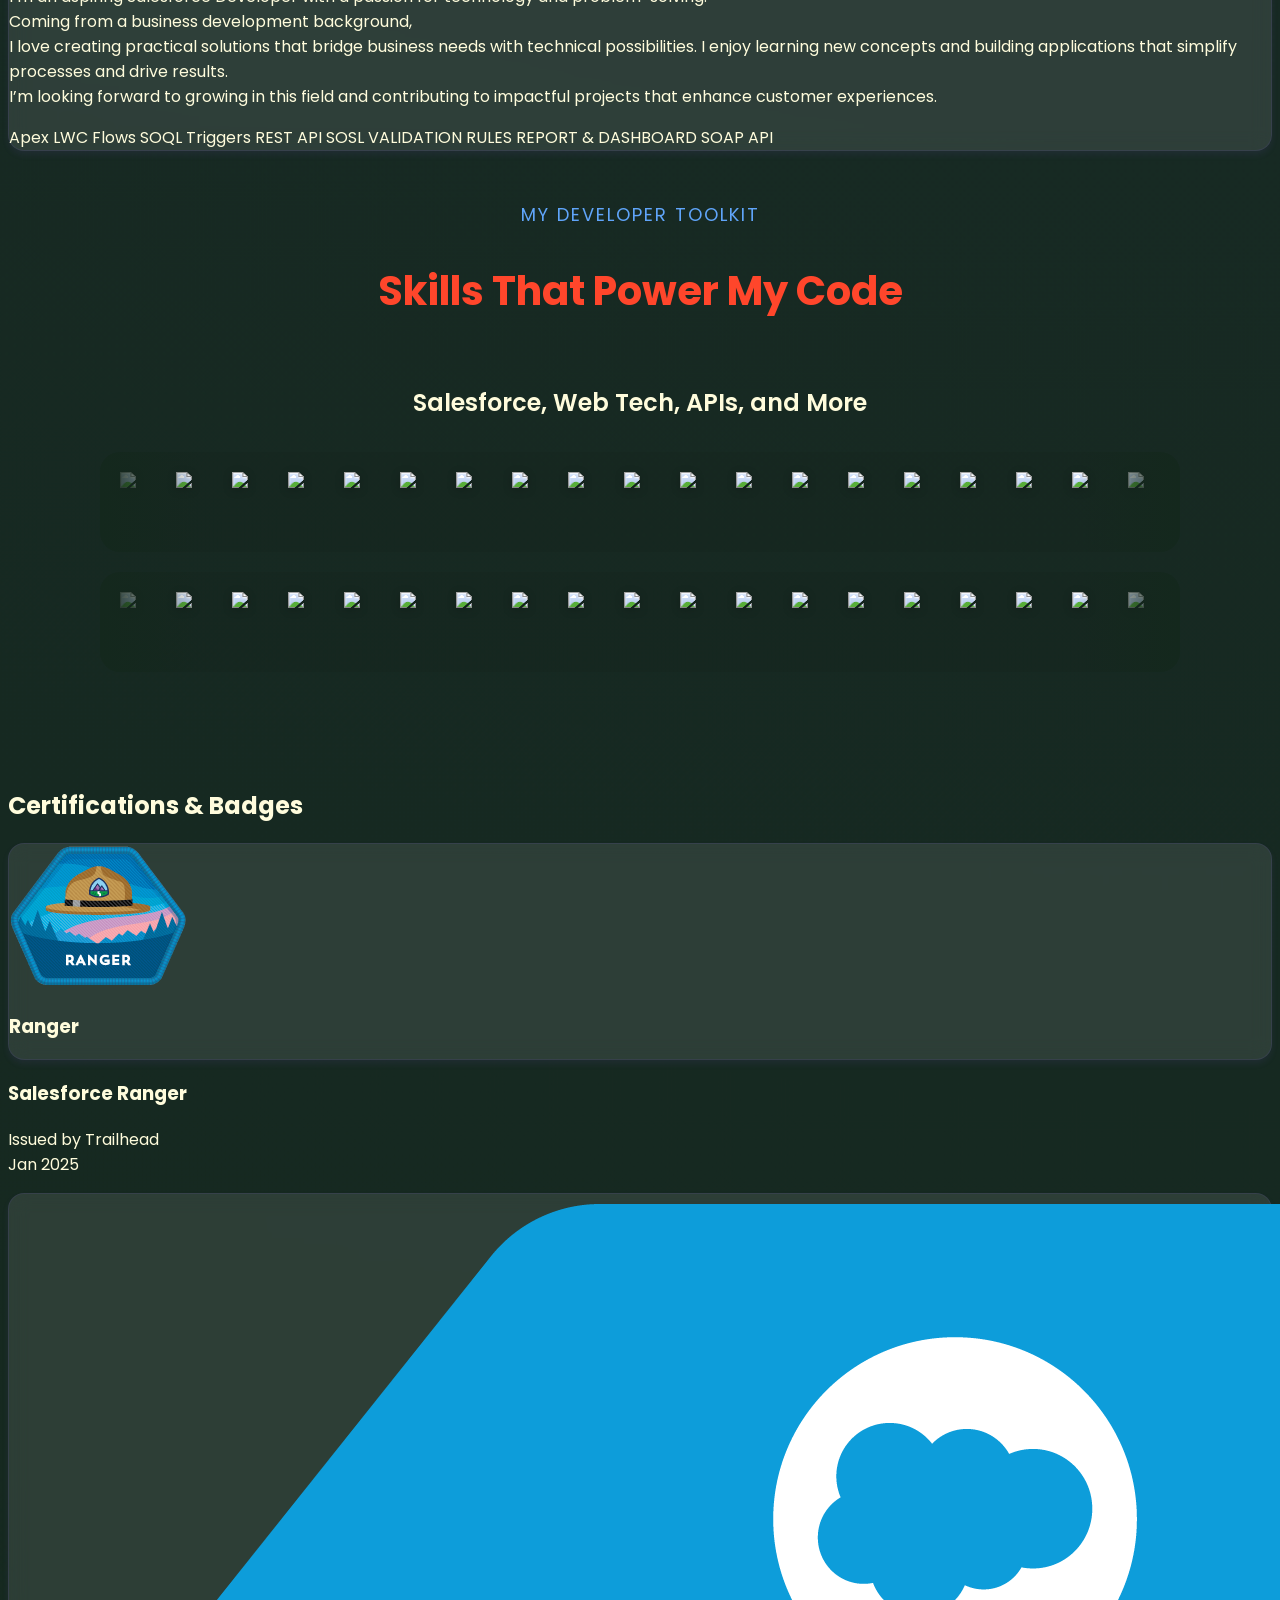
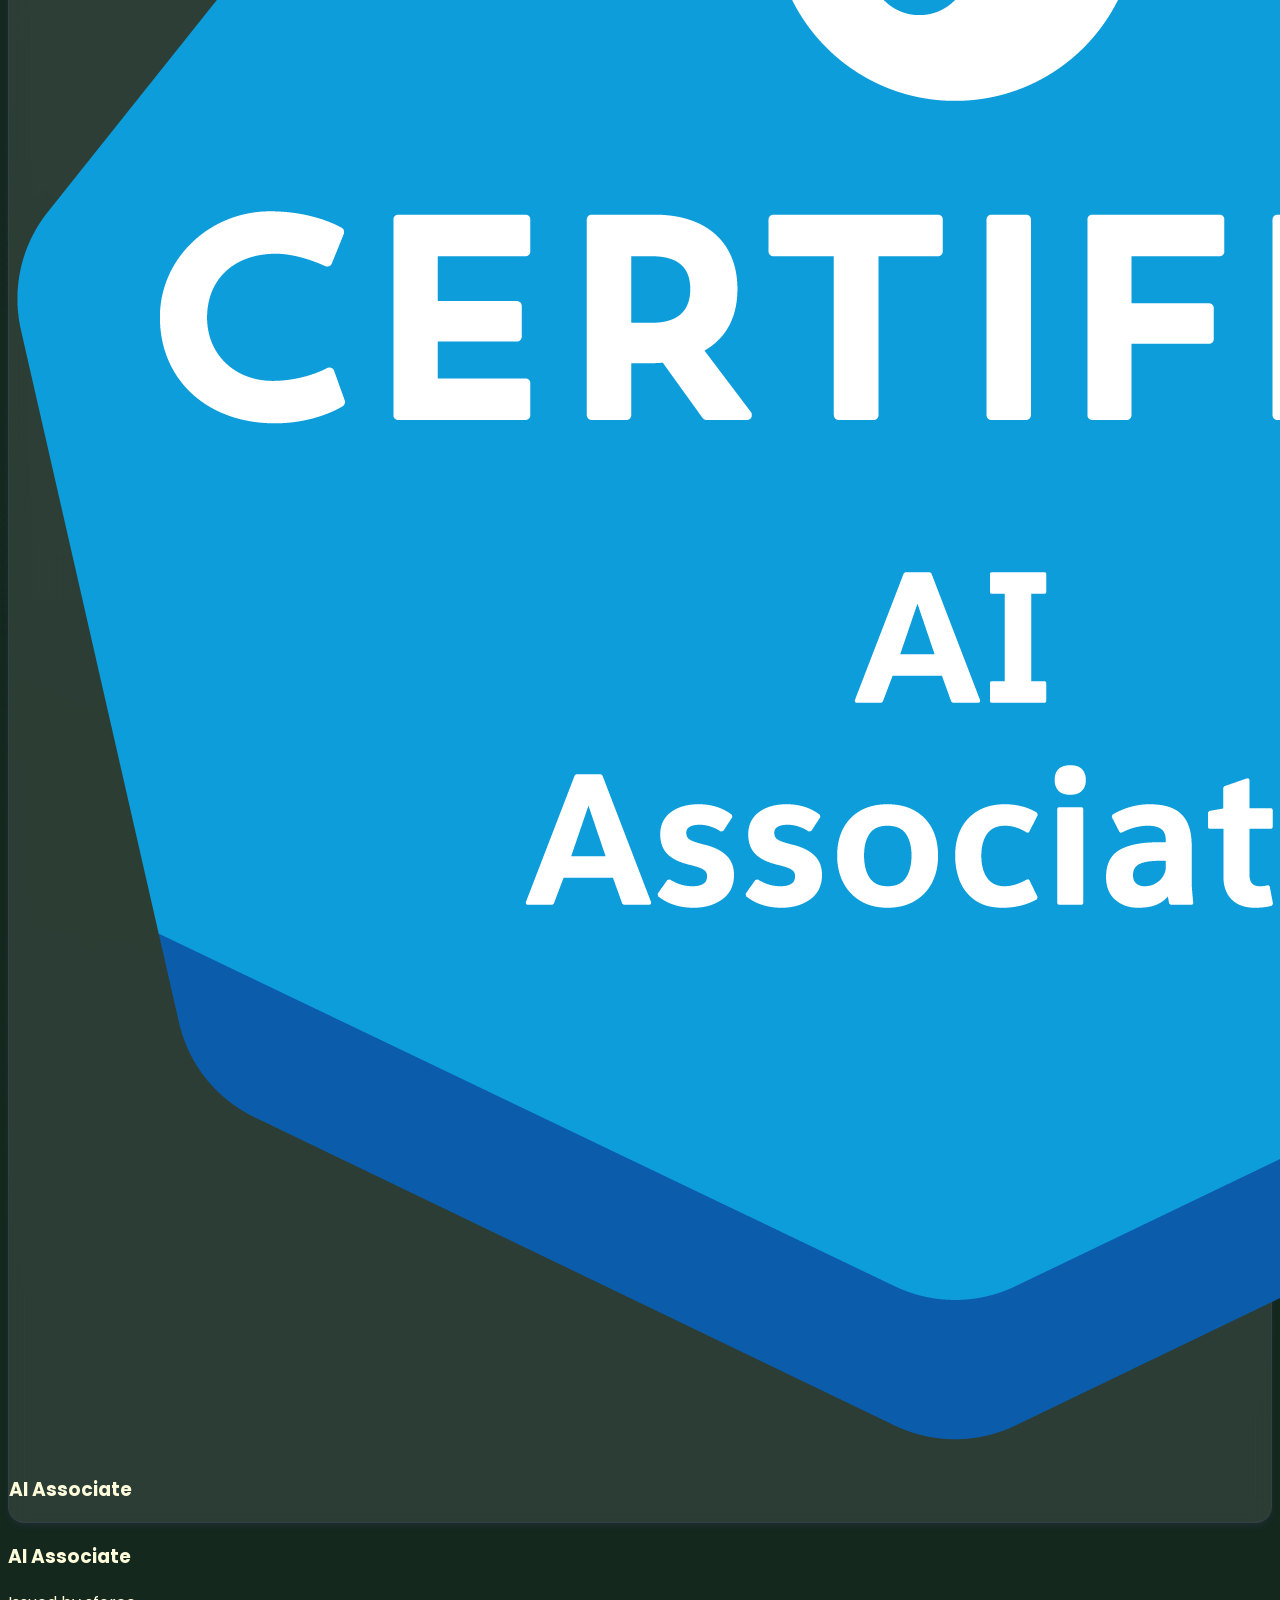
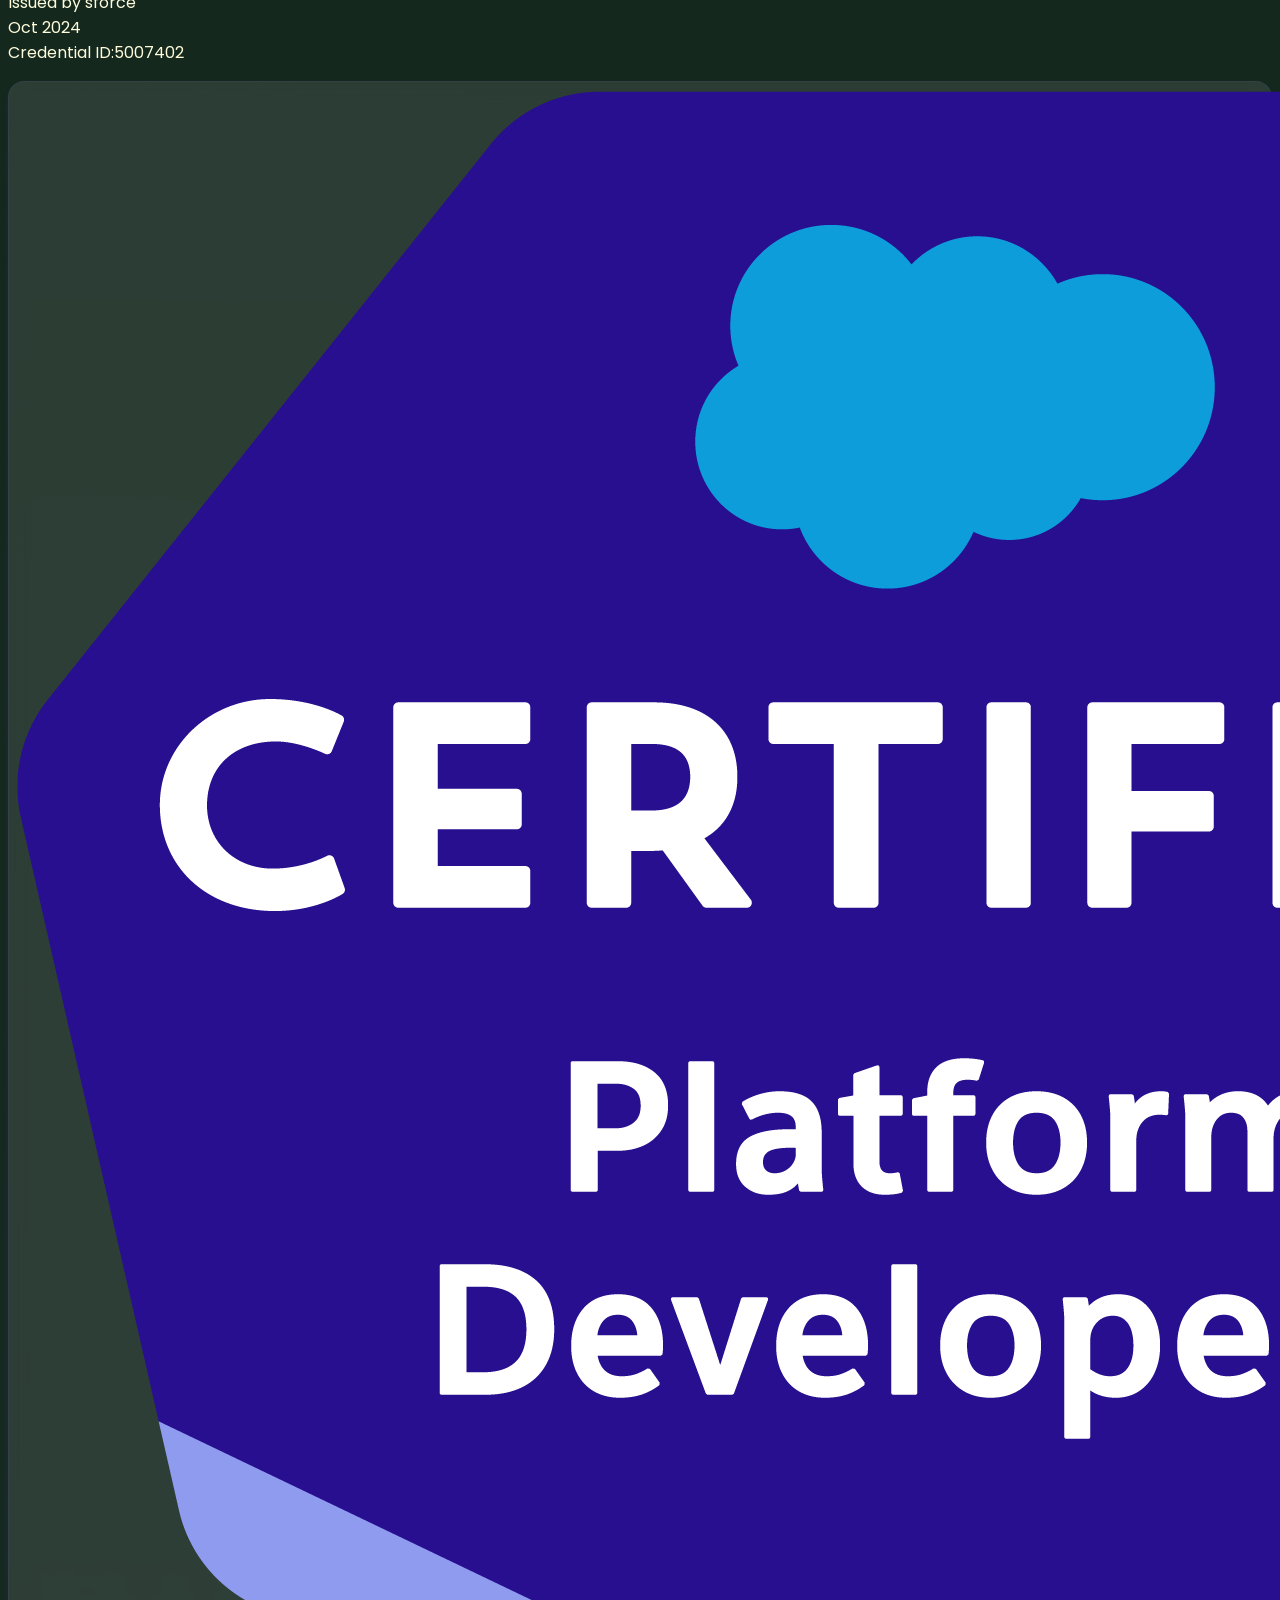
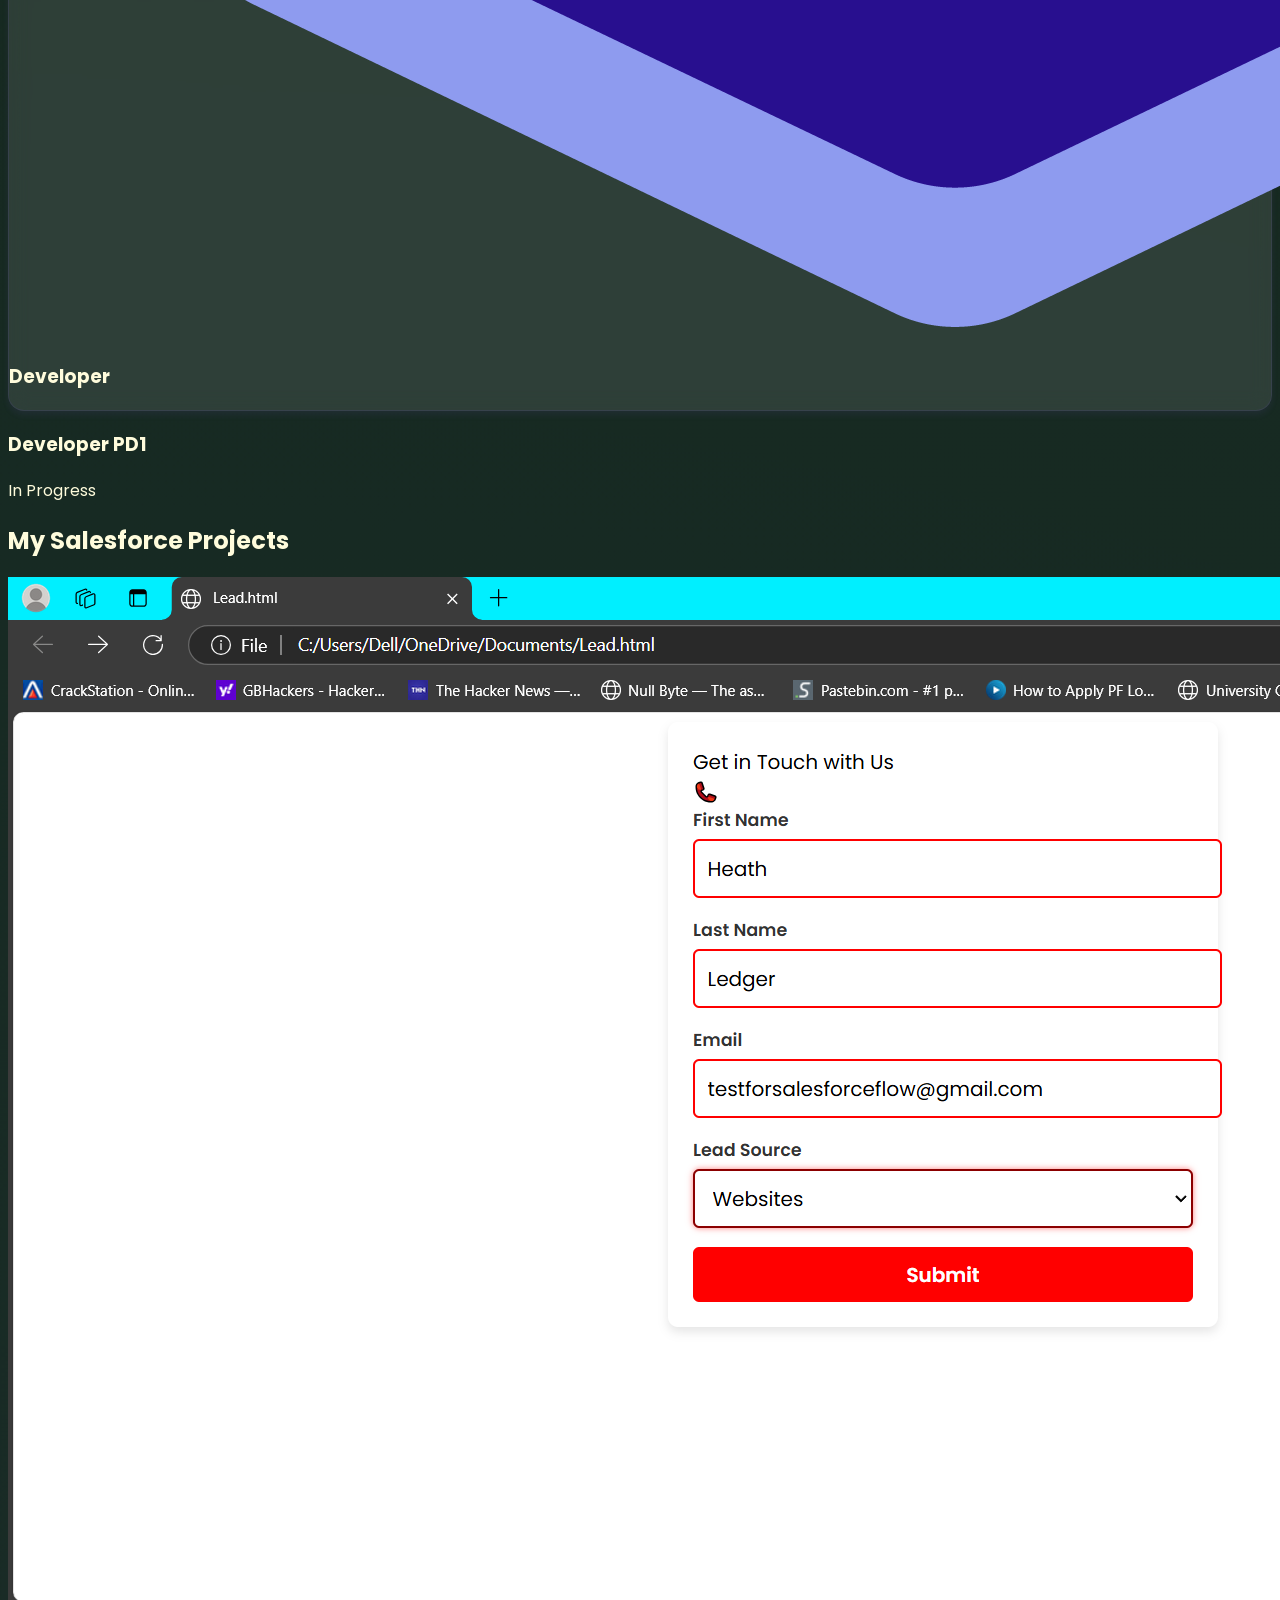
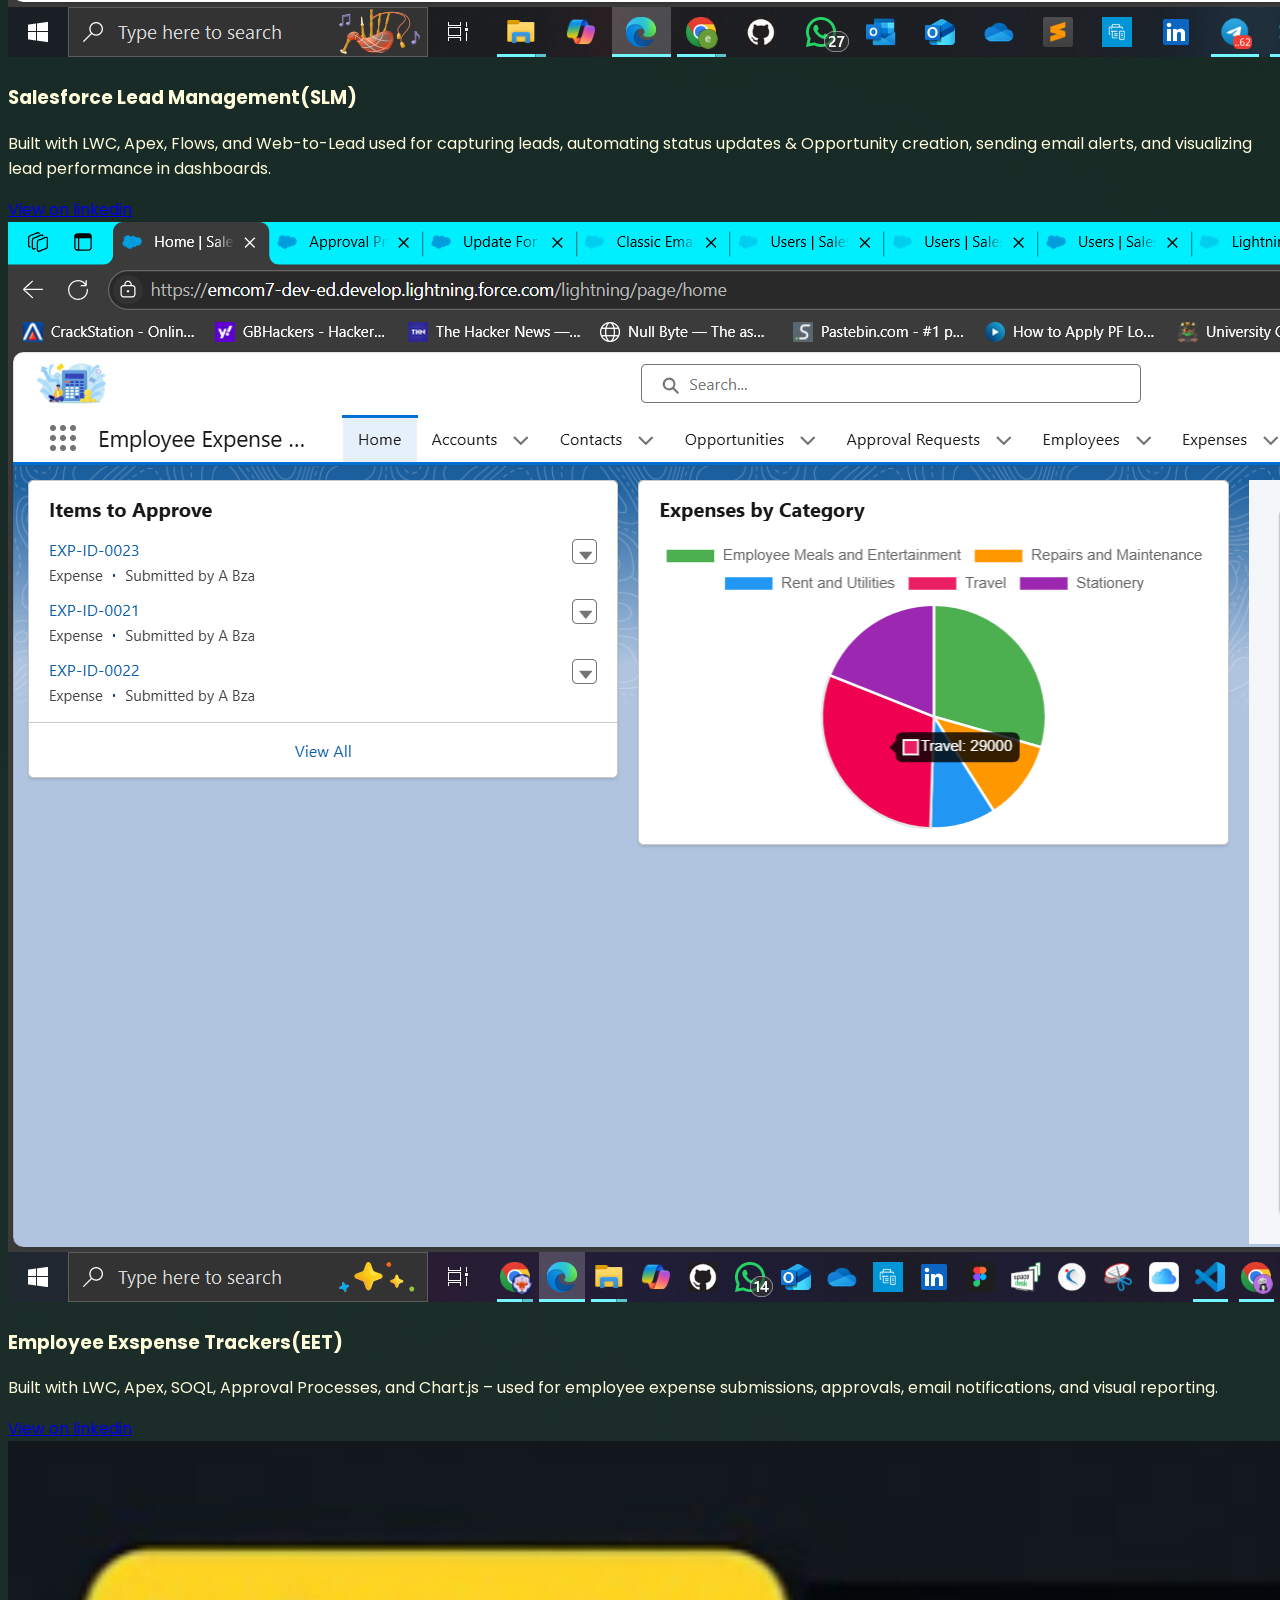
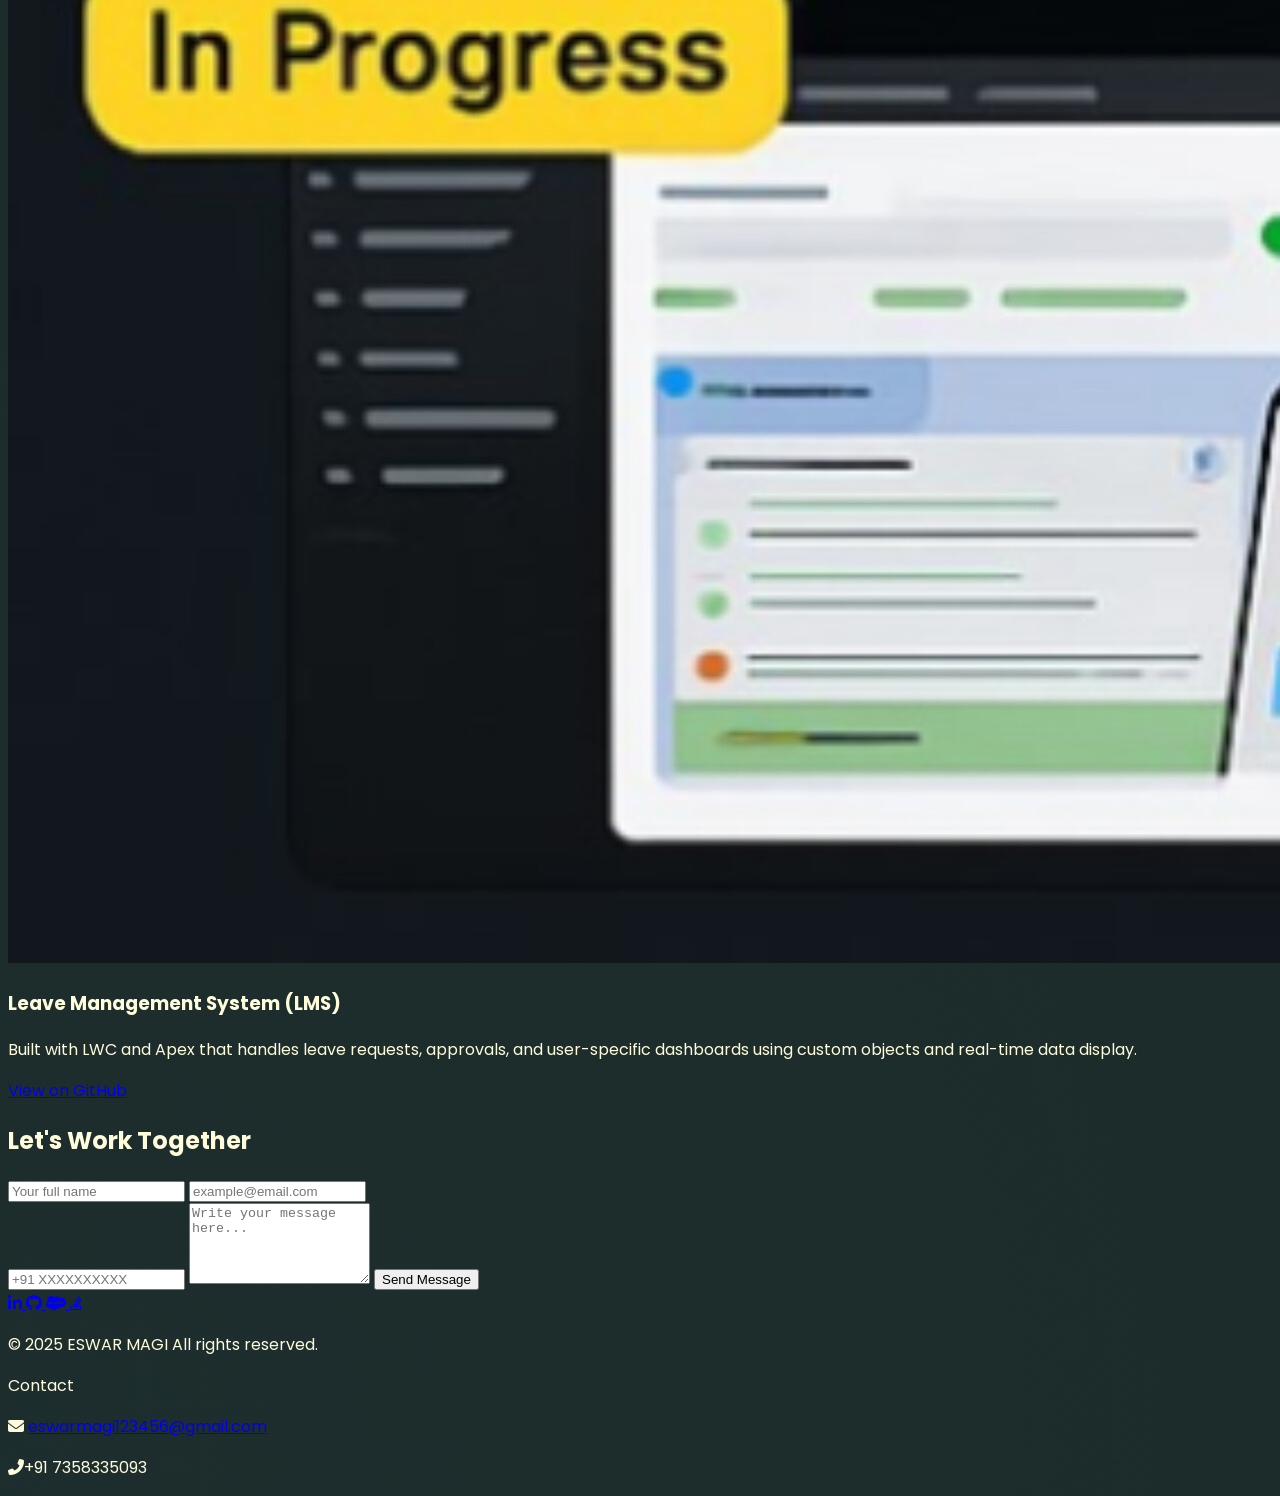
==== commit e1ed3db5: "Updated Drive Link with new changes" ====
--- a/index.html
+++ b/index.html
@@ -172,7 +172,7 @@
             >Contact Me</a
           >
           <a
-            href="https://drive.google.com/file/d/1tK9jIHQ5qVF-bJEu9eCtIIxwdtIX3TY2/view?usp=sharing"
+            href="https://drive.google.com/file/d/1h4ue0ddmwRGhWLAId6T9gNRnj23Rz9pR/view?usp=sharing"
             target="_blank"
             class="px-8 py-3 rounded-full bg-gradient-to-r from-sky-500 to-blue-600 text-white font-semibold shadow-lg transform transition duration-500 hover:scale-110 hover:shadow-blue-500/50 flex items-center space-x-2 animate-pulse"
           >
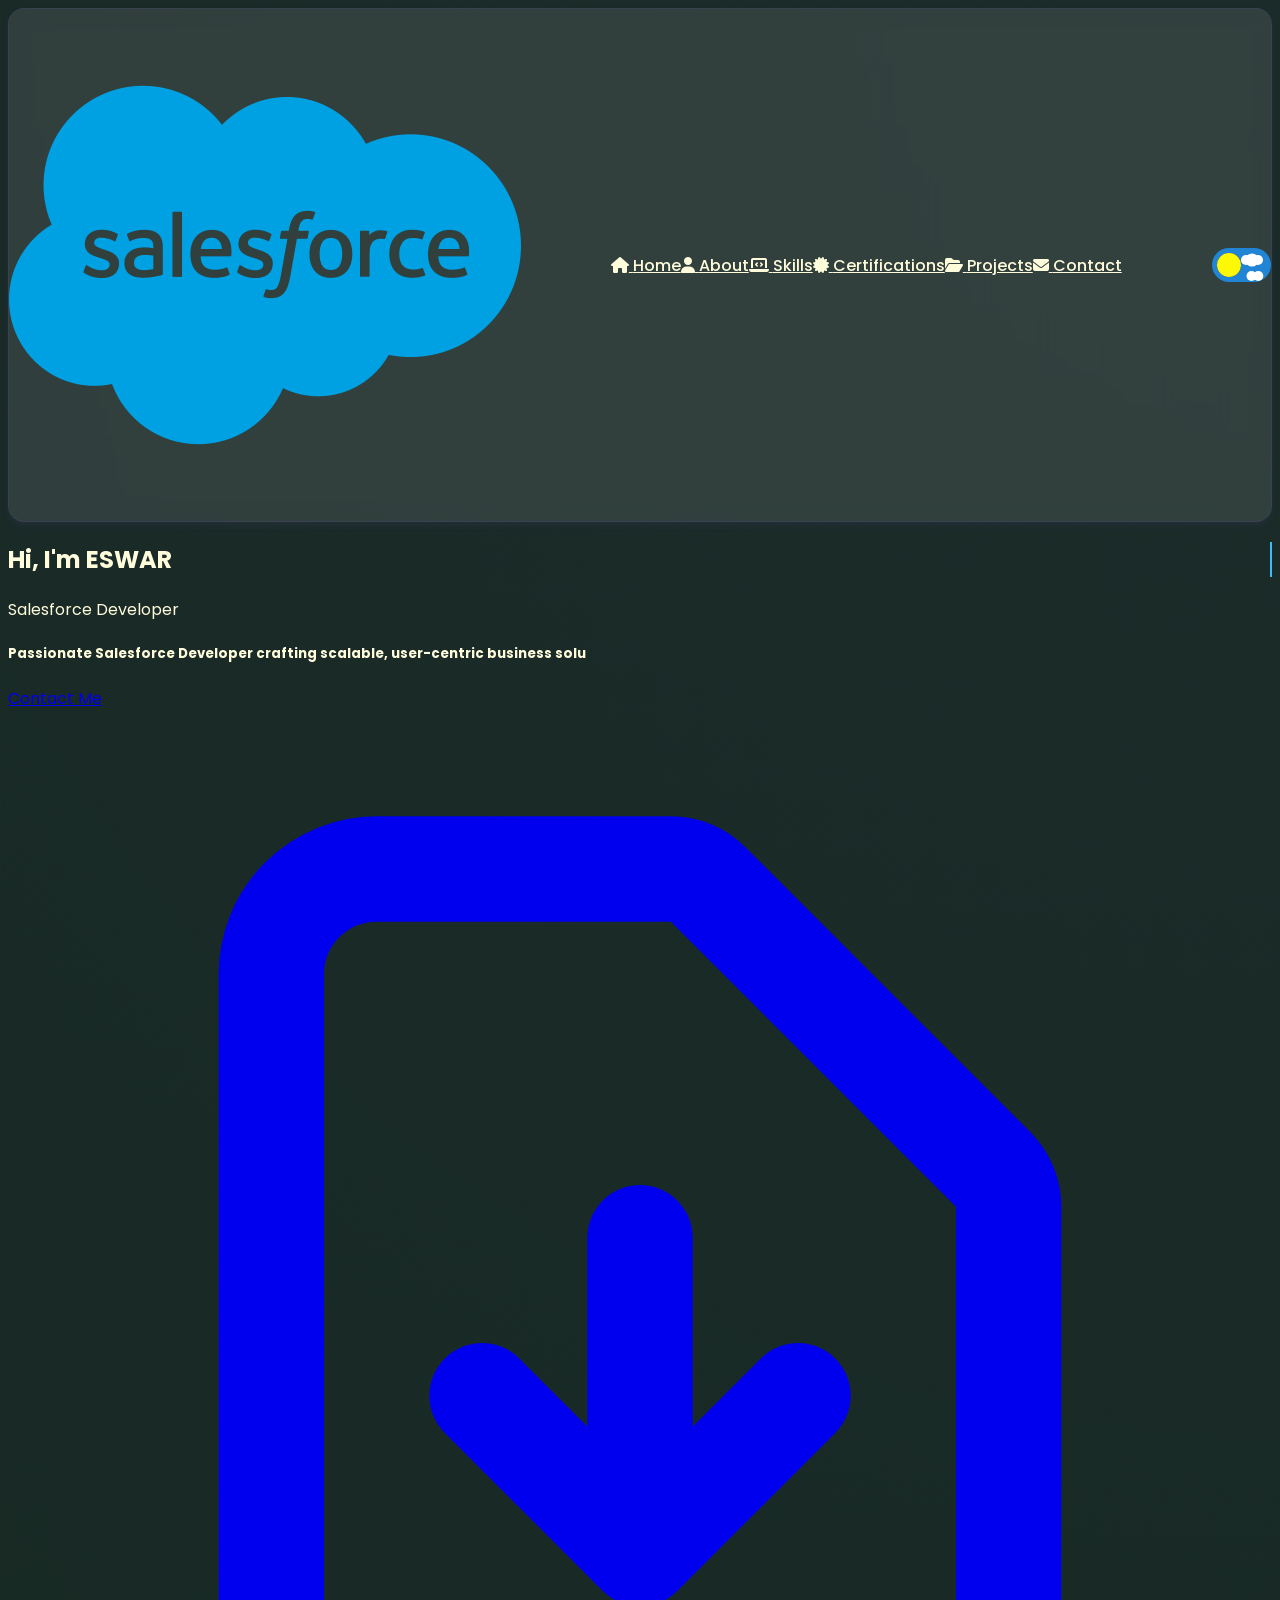
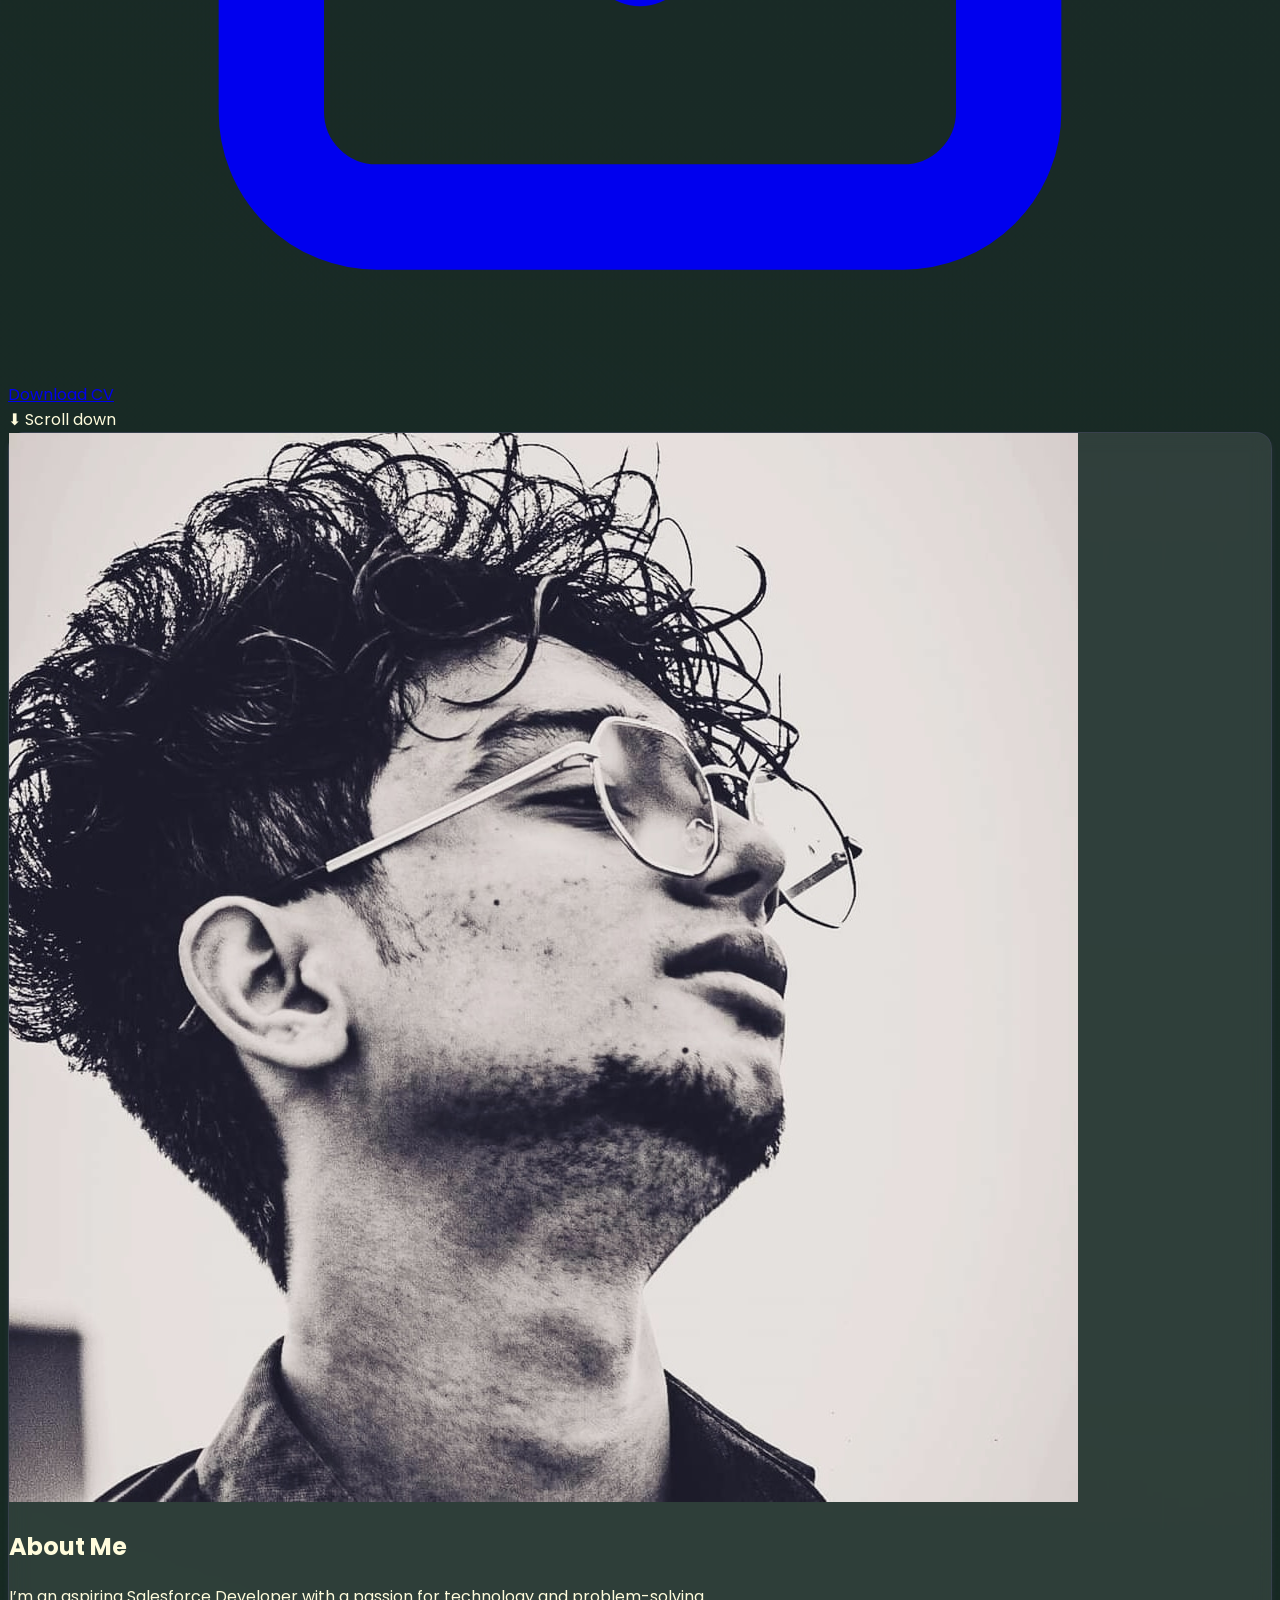
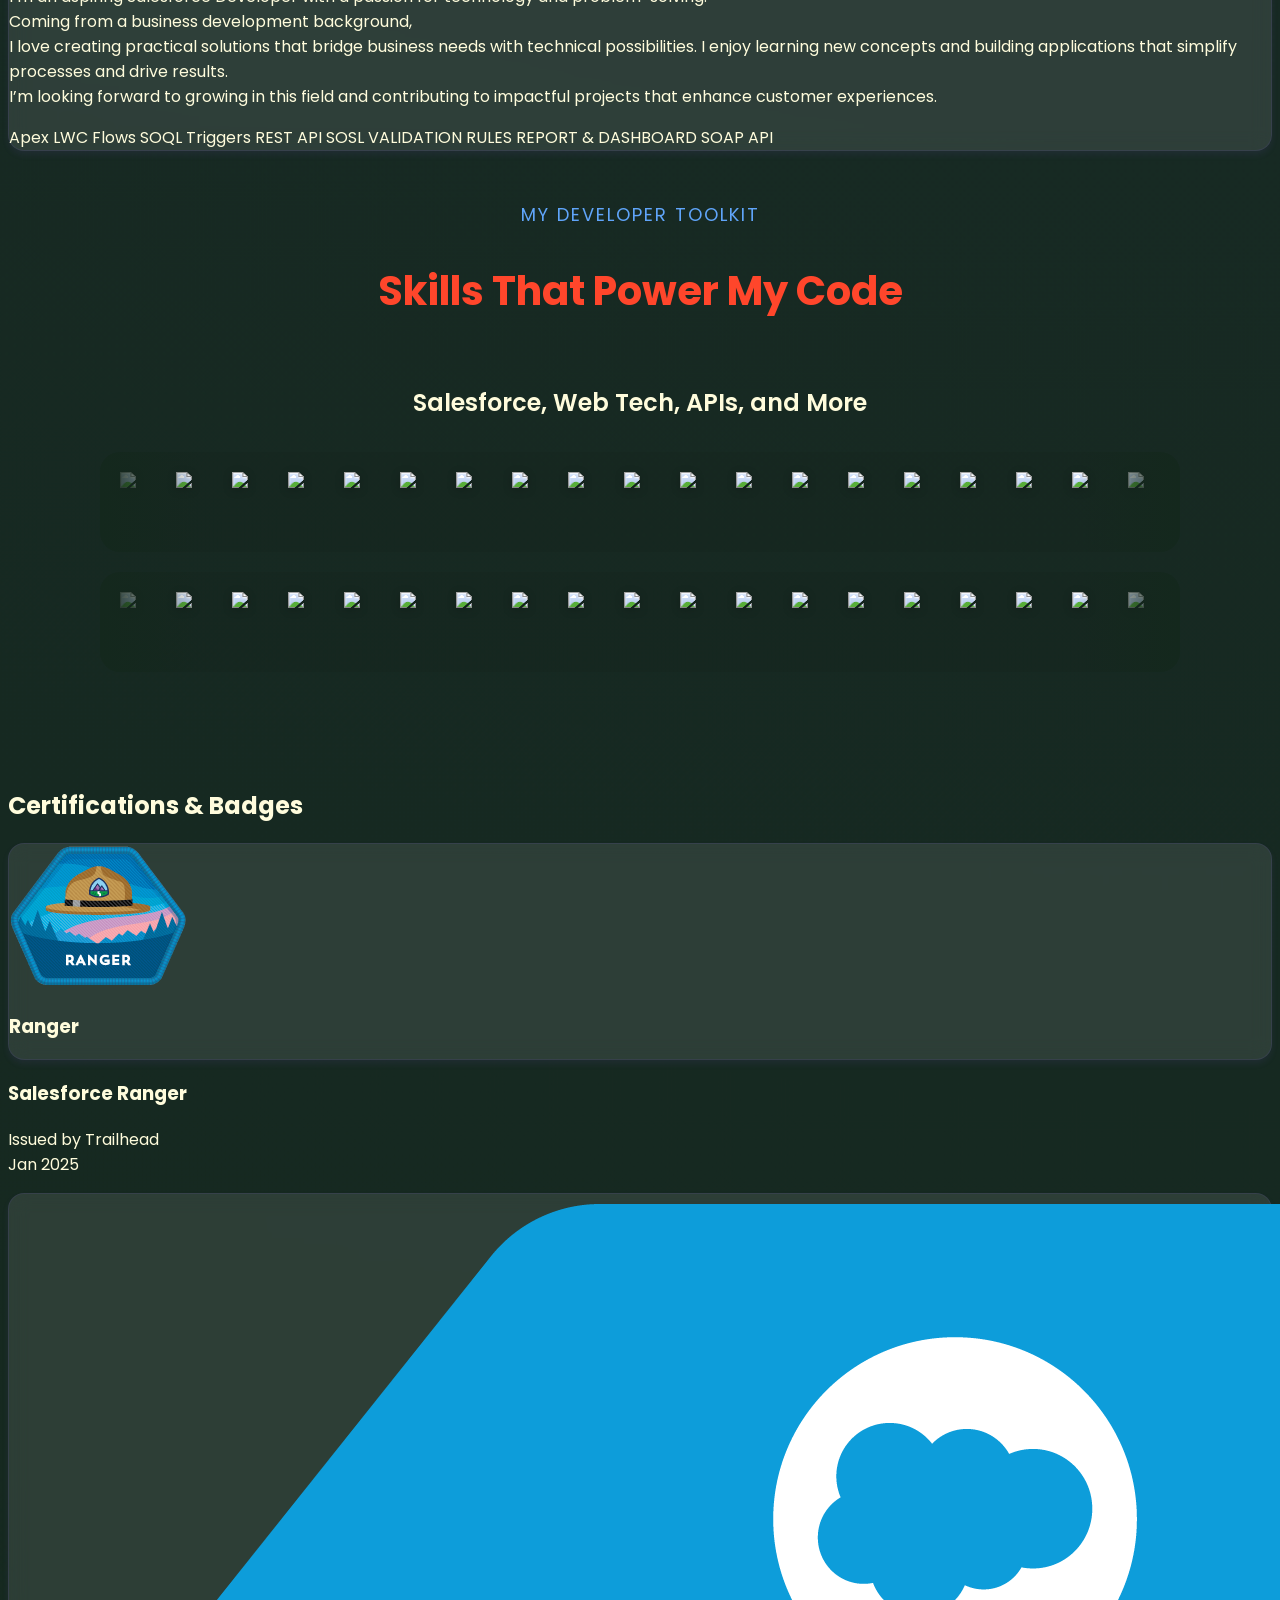
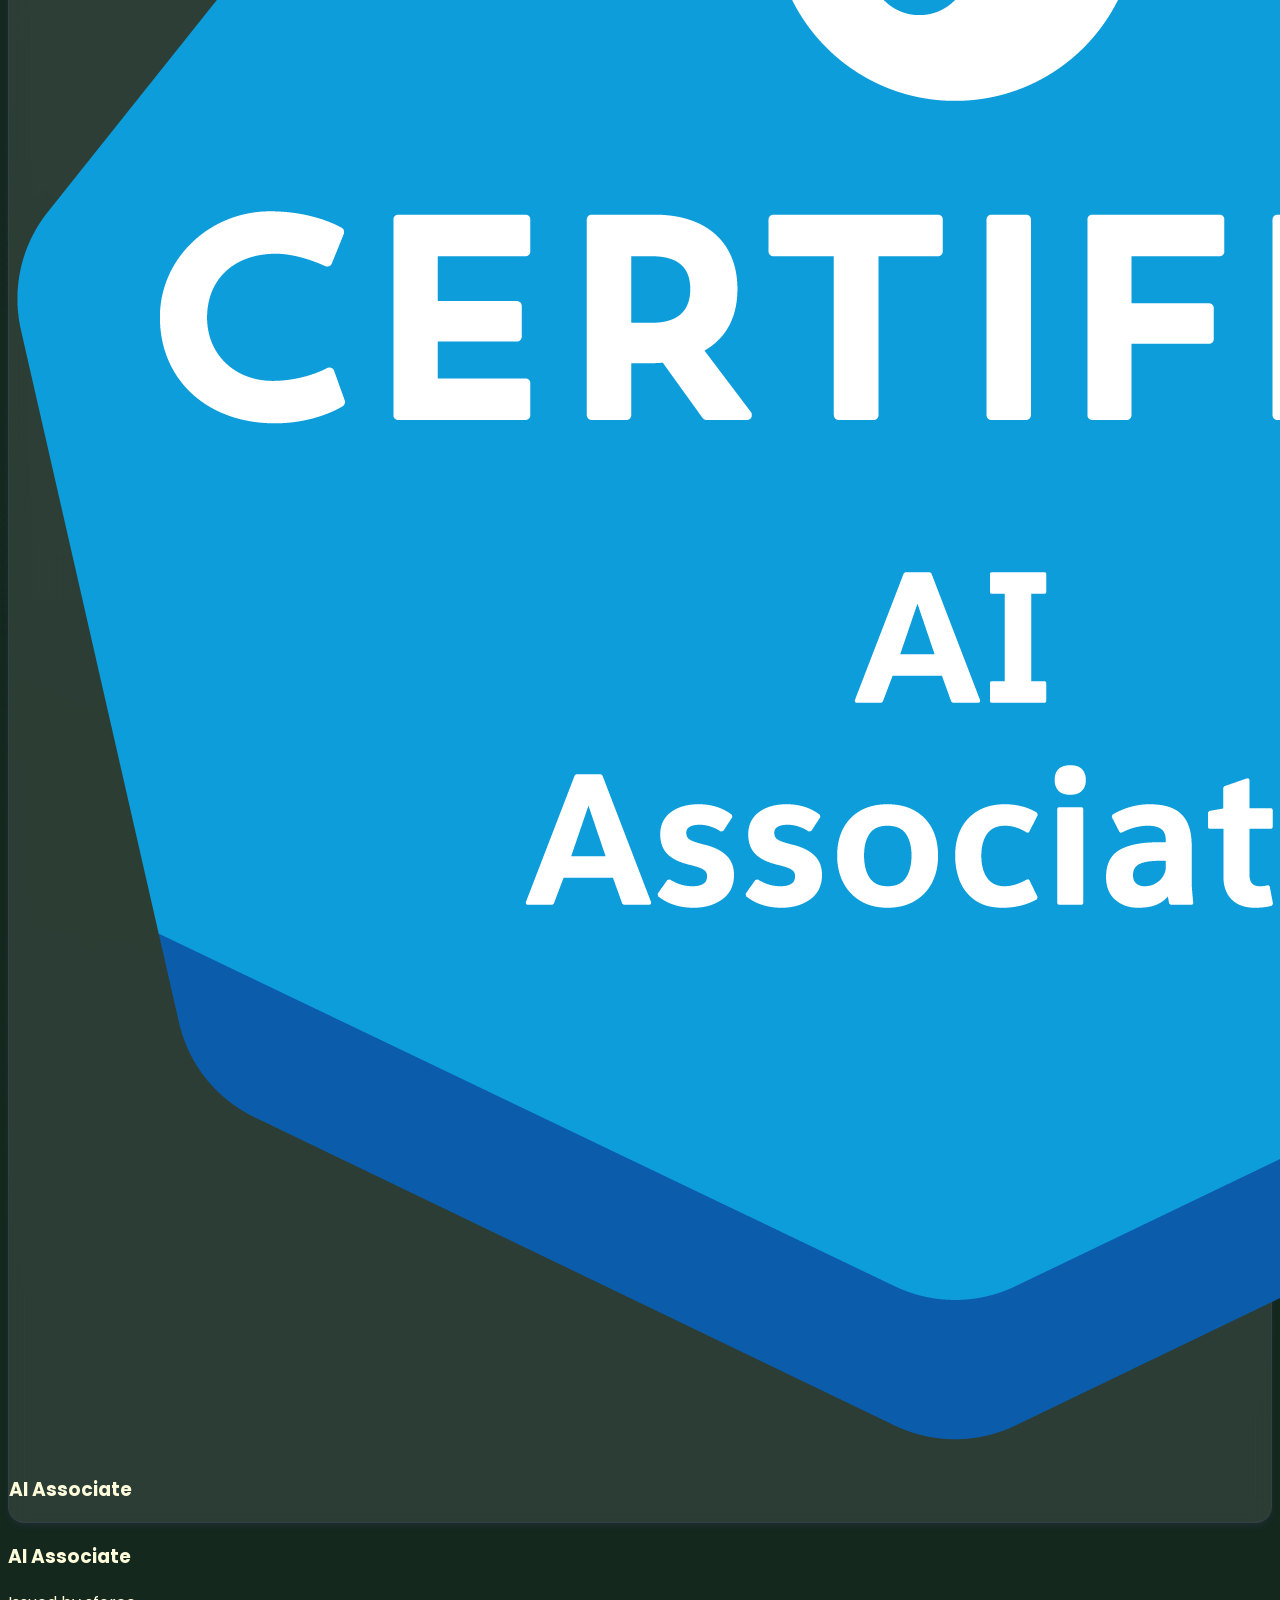
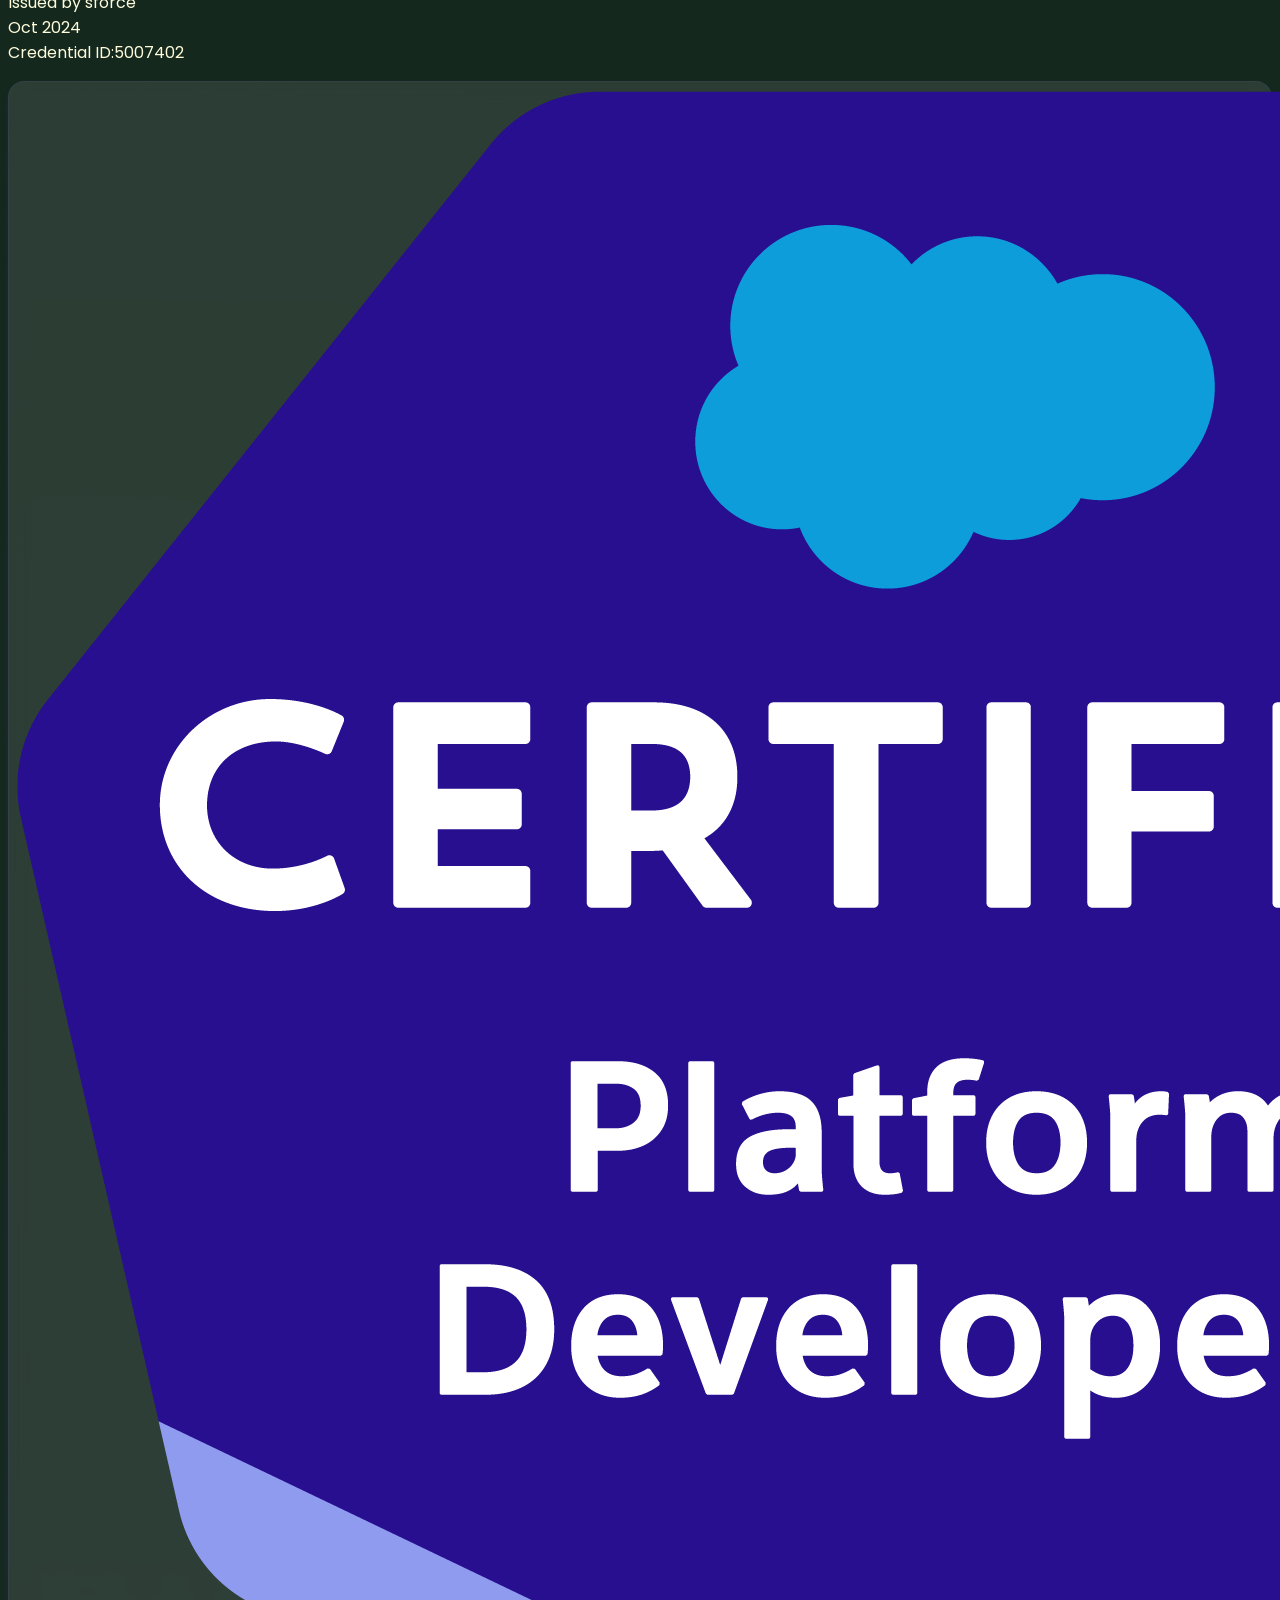
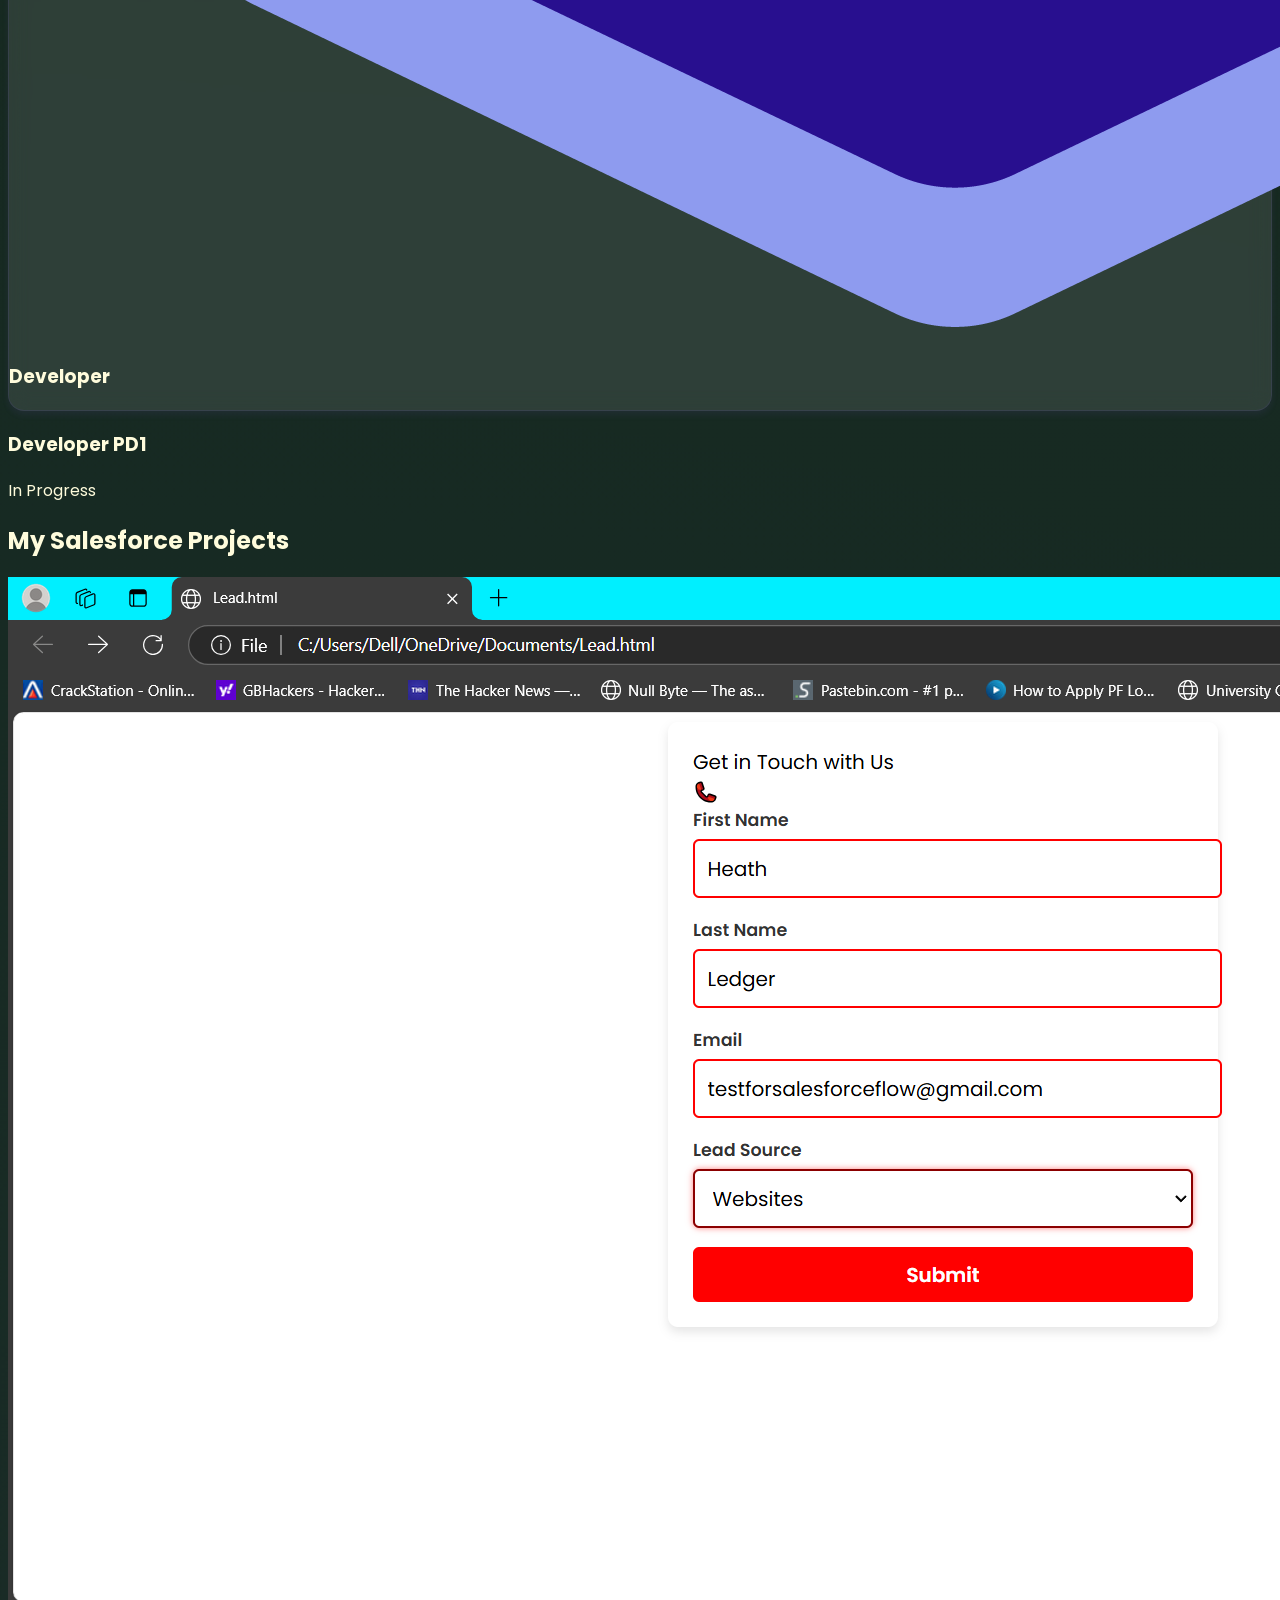
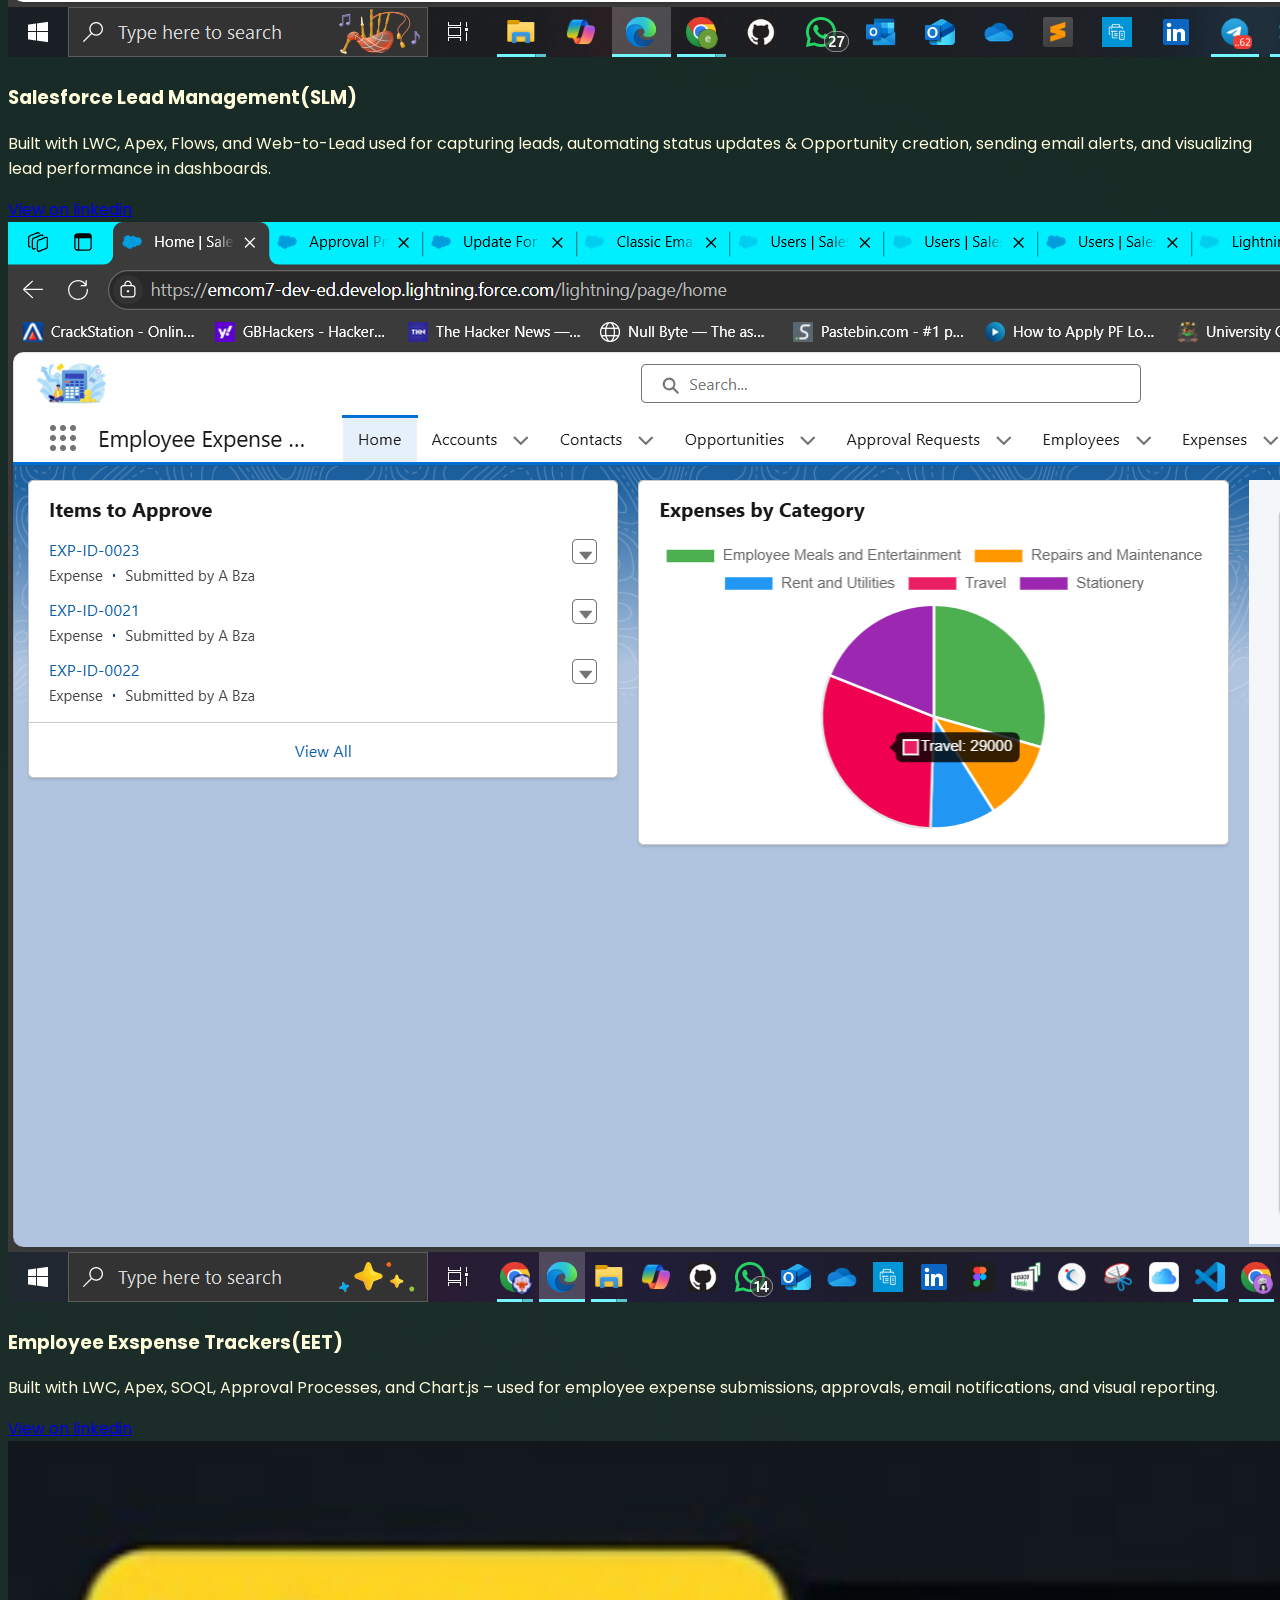
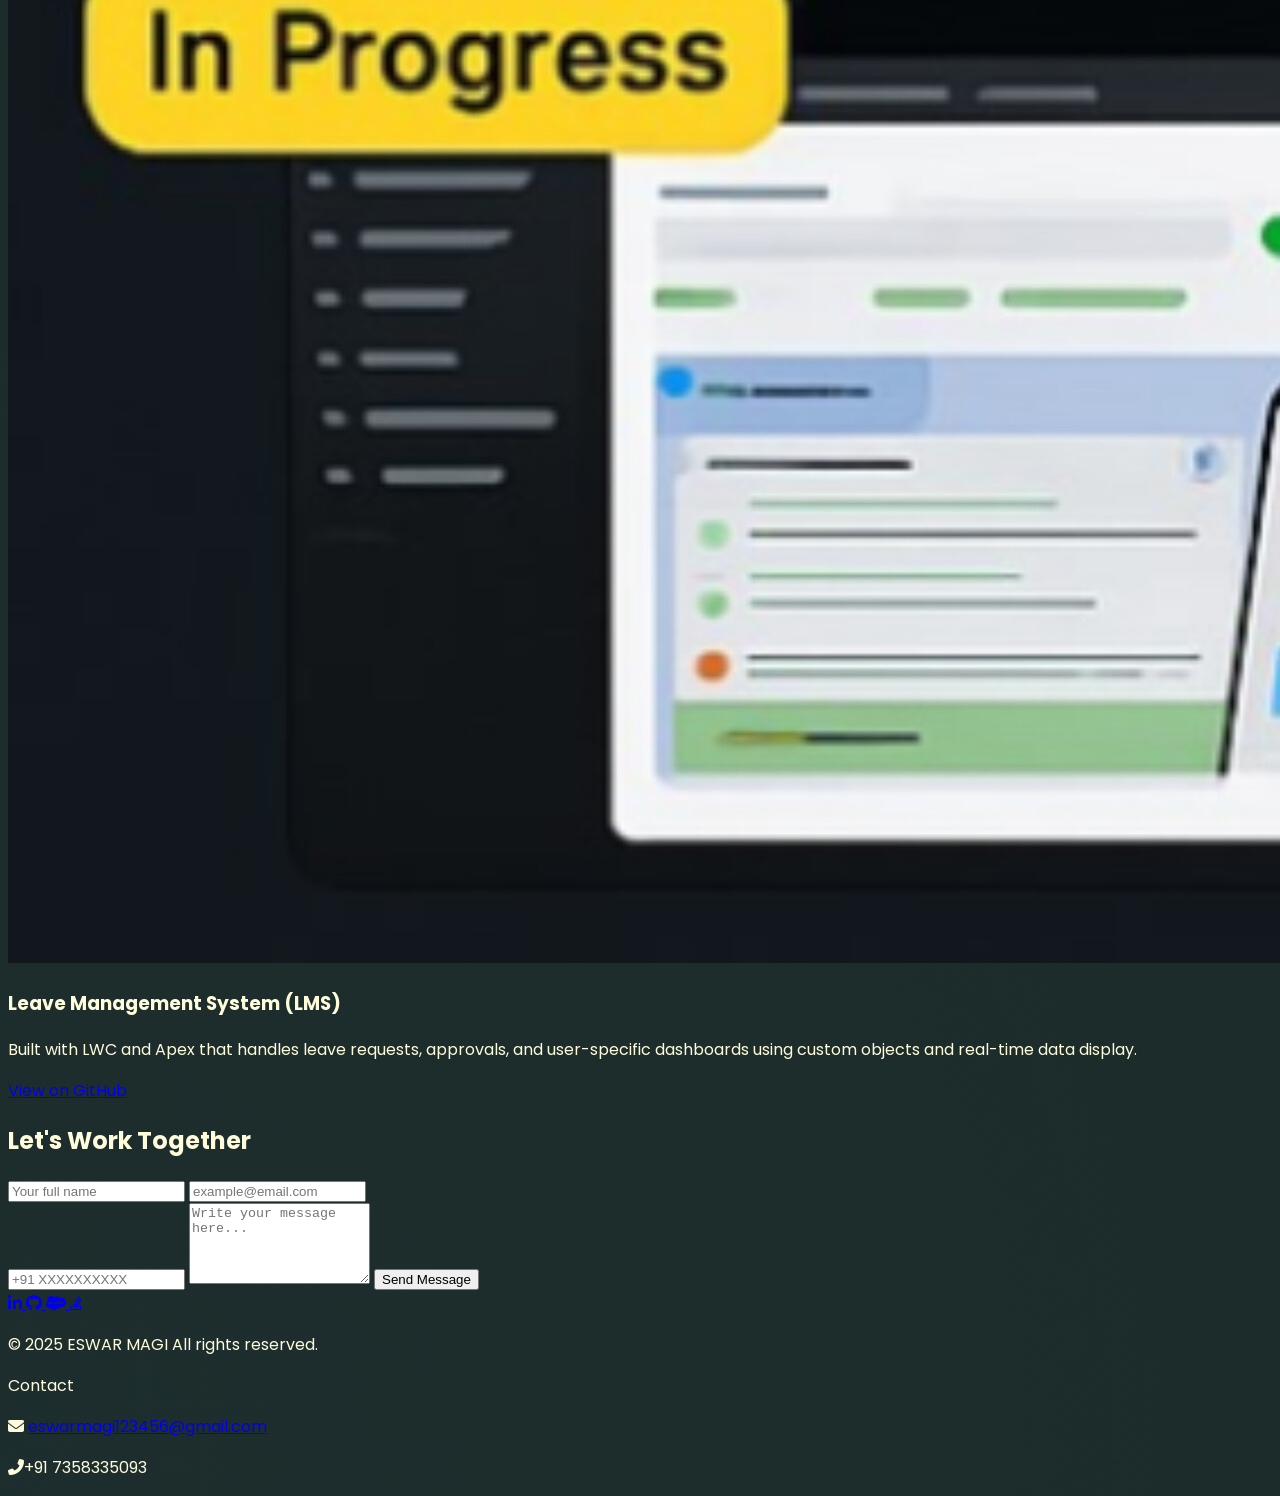
==== commit bc3e9261: "Updated index.html with Drive latest changes" ====
--- a/index.html
+++ b/index.html
@@ -172,7 +172,7 @@
             >Contact Me</a
           >
           <a
-            href="https://drive.google.com/file/d/1h4ue0ddmwRGhWLAId6T9gNRnj23Rz9pR/view?usp=sharing"
+            href="https://drive.google.com/file/d/1_vHX--iHOXK5YucdXIqv--QbMTOFjbve/view?usp=sharing"
             target="_blank"
             class="px-8 py-3 rounded-full bg-gradient-to-r from-sky-500 to-blue-600 text-white font-semibold shadow-lg transform transition duration-500 hover:scale-110 hover:shadow-blue-500/50 flex items-center space-x-2 animate-pulse"
           >
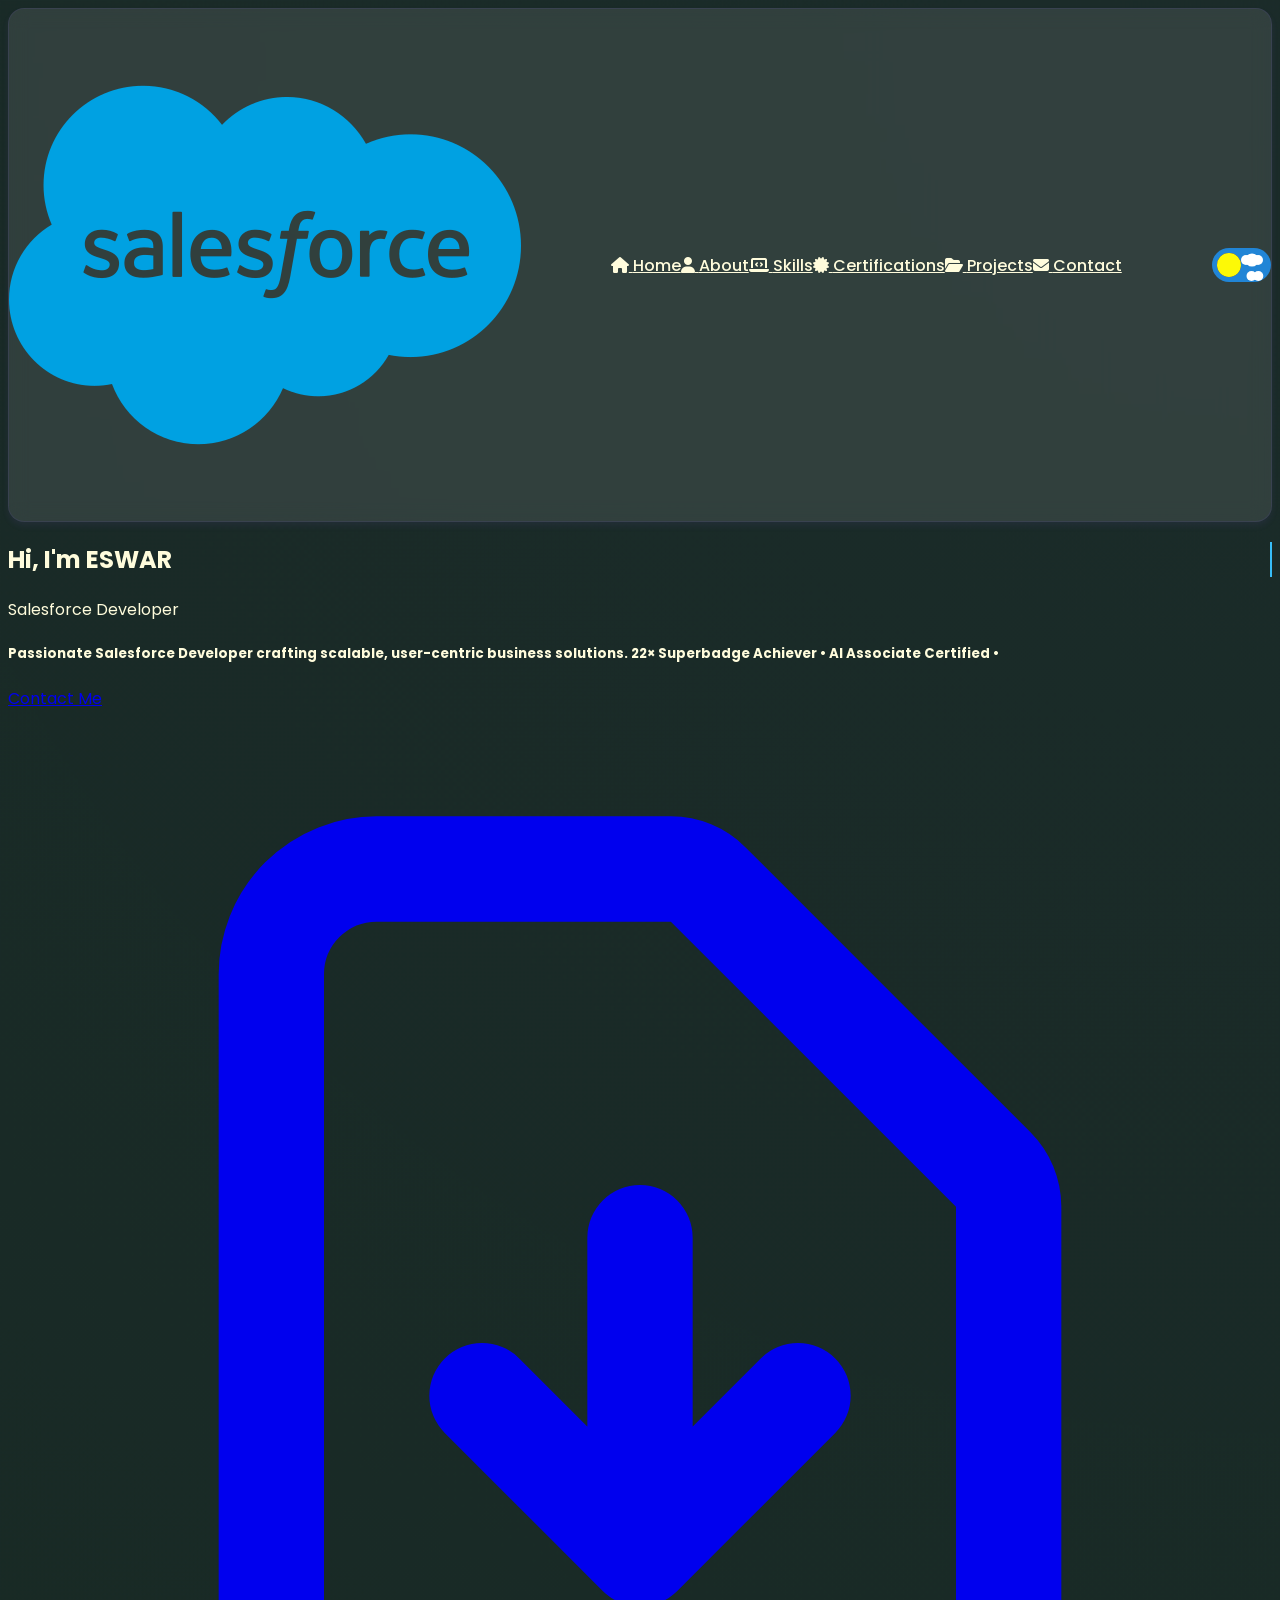
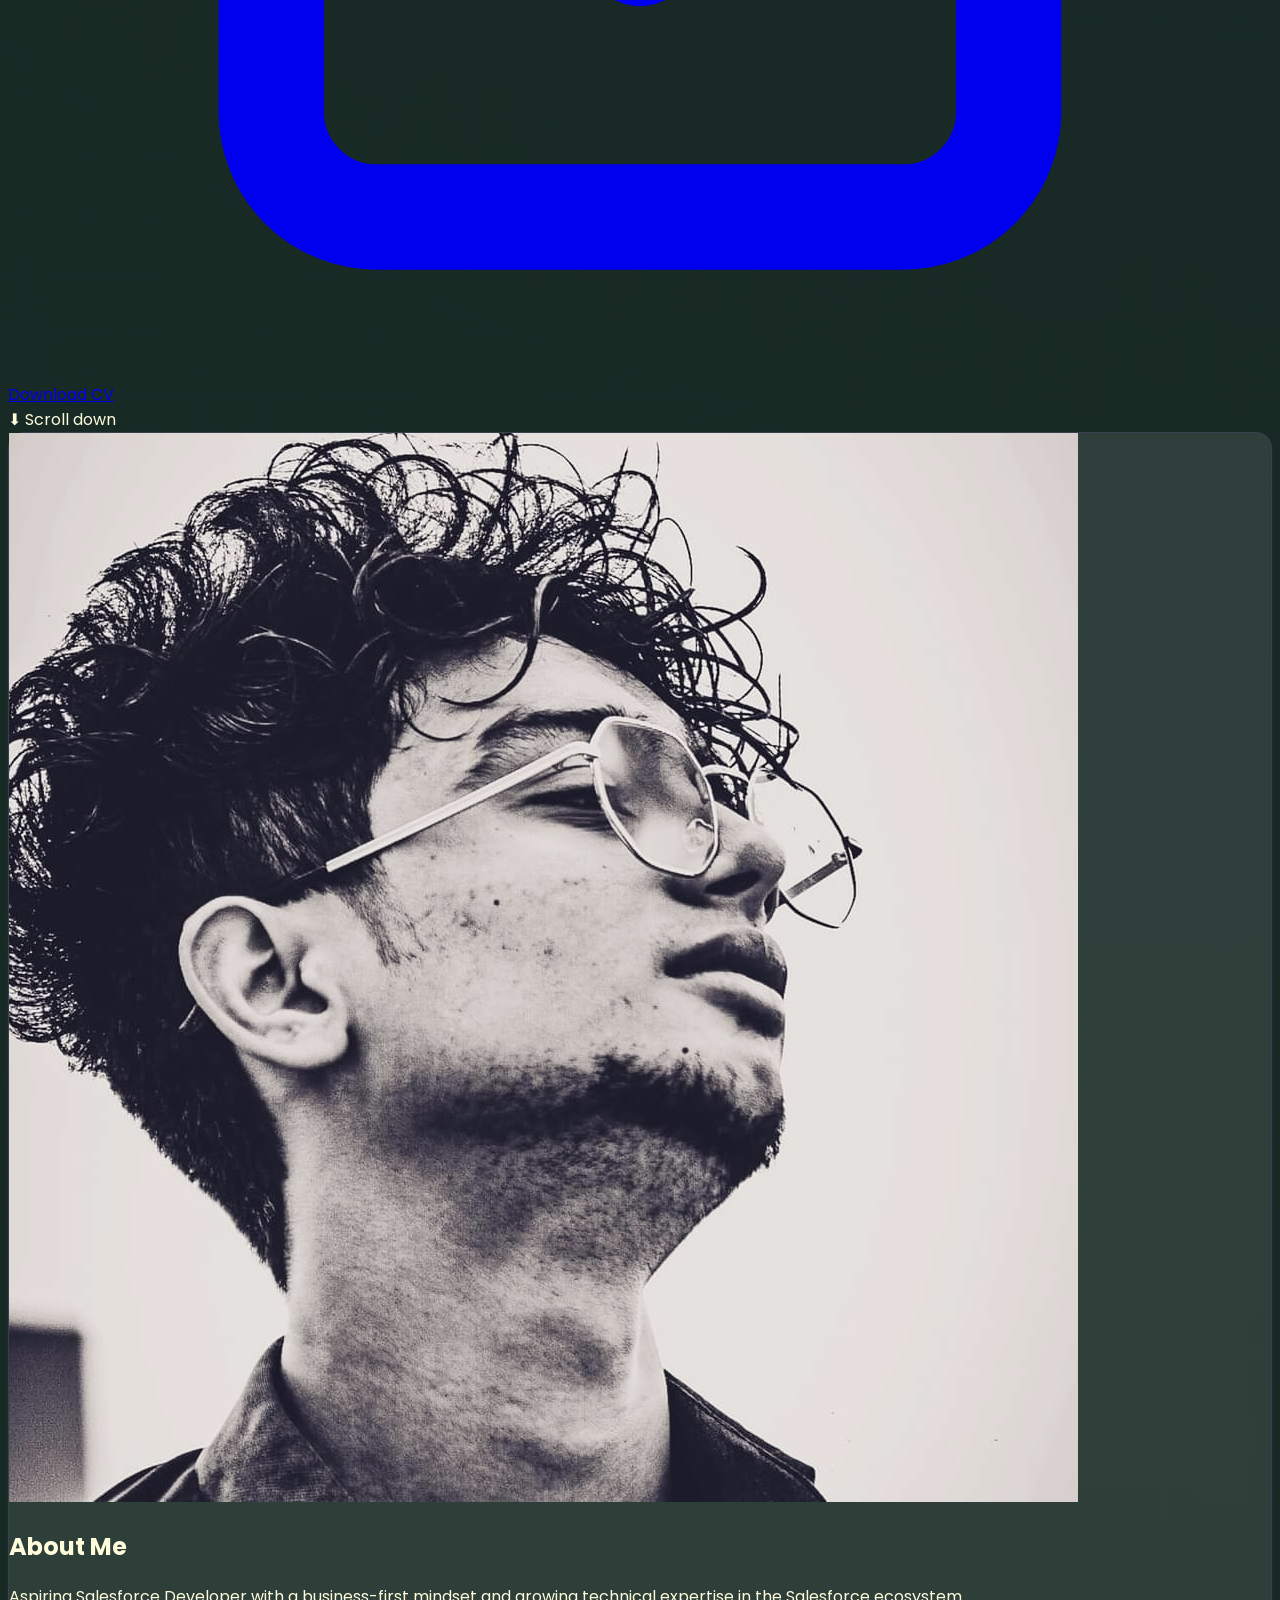
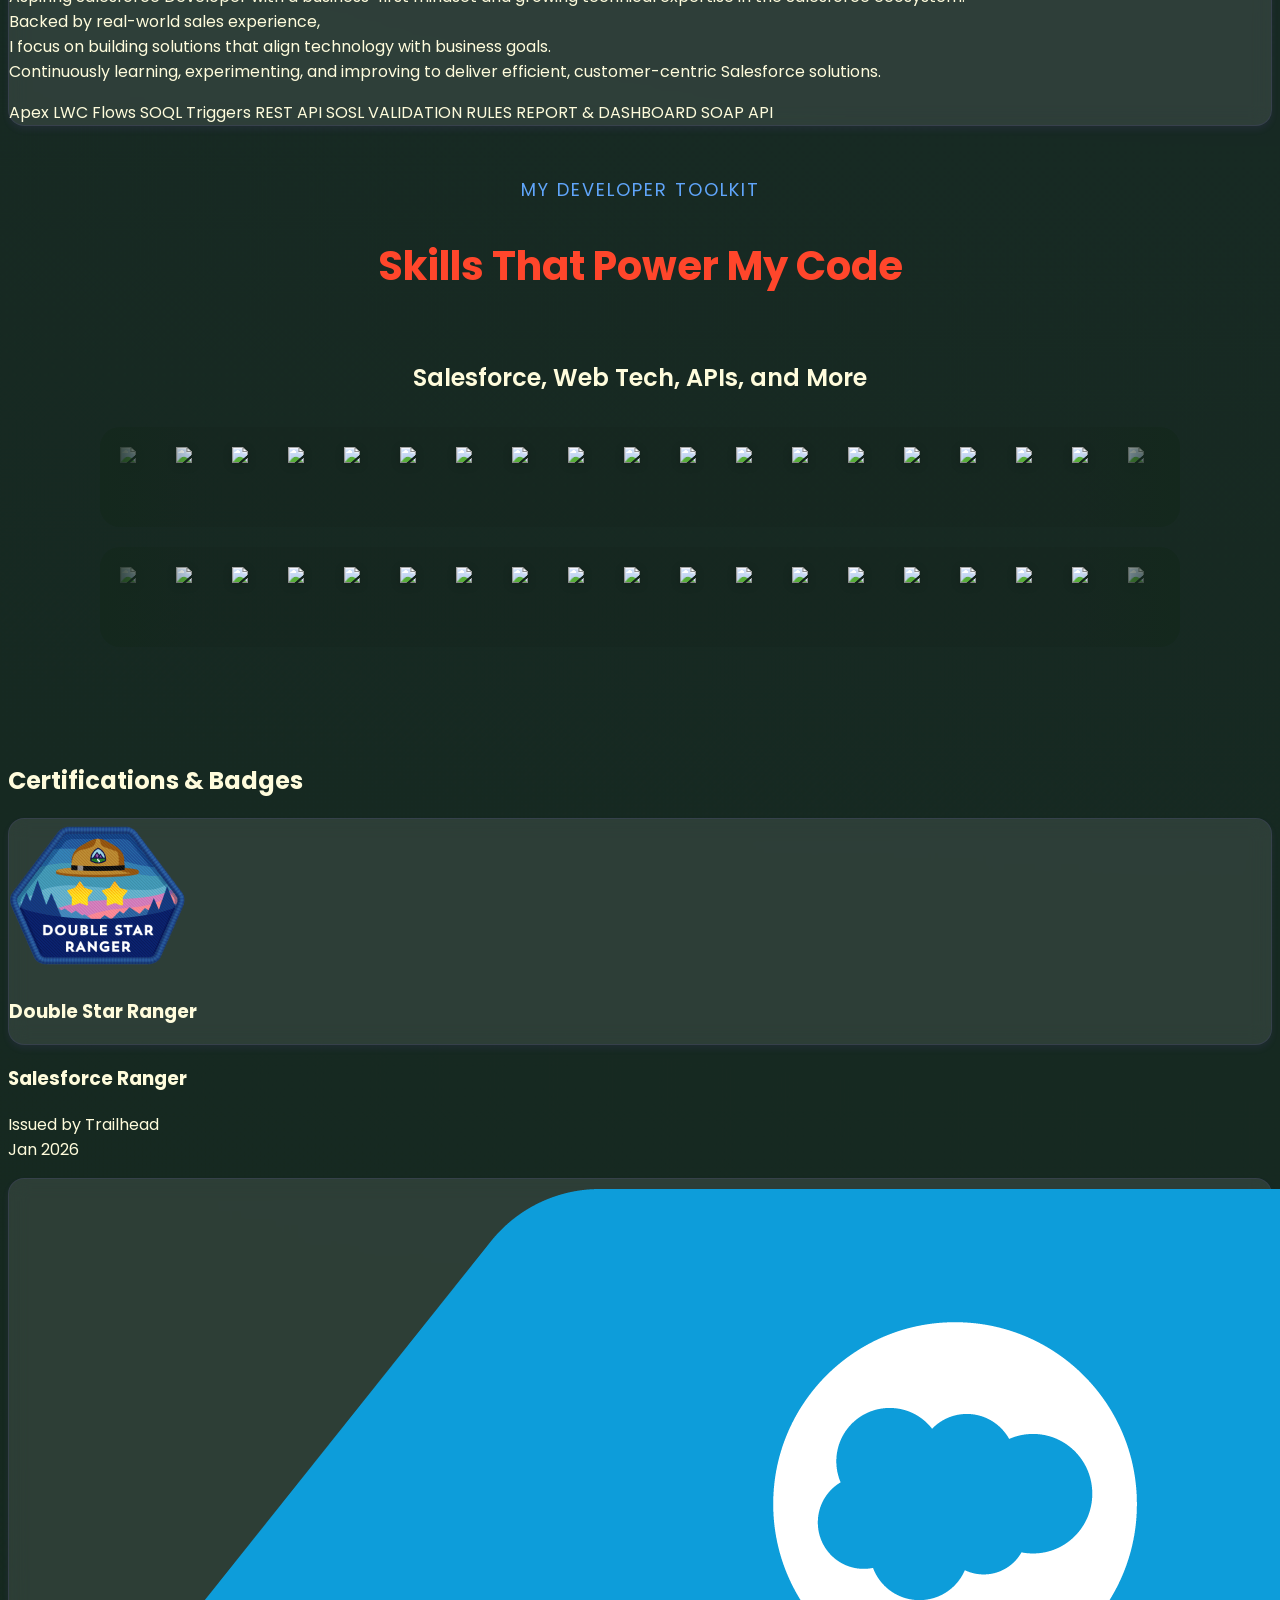
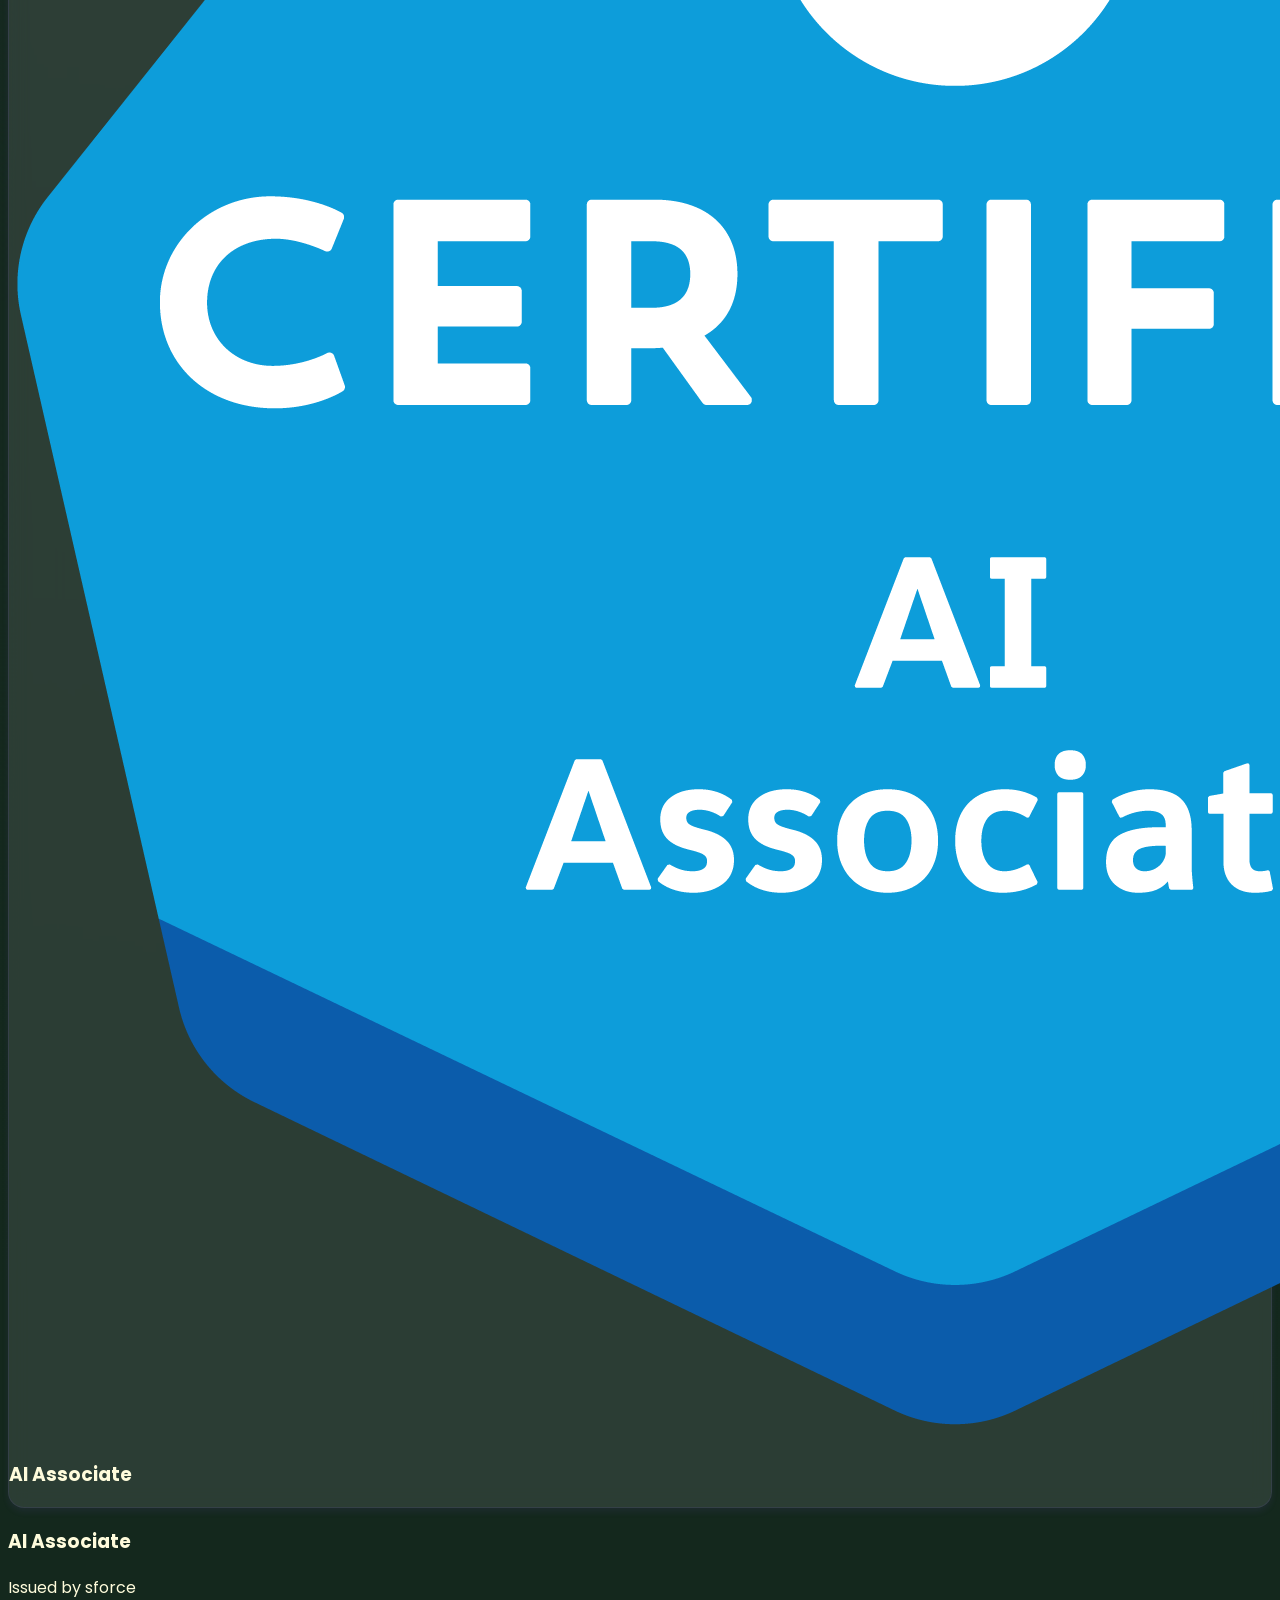
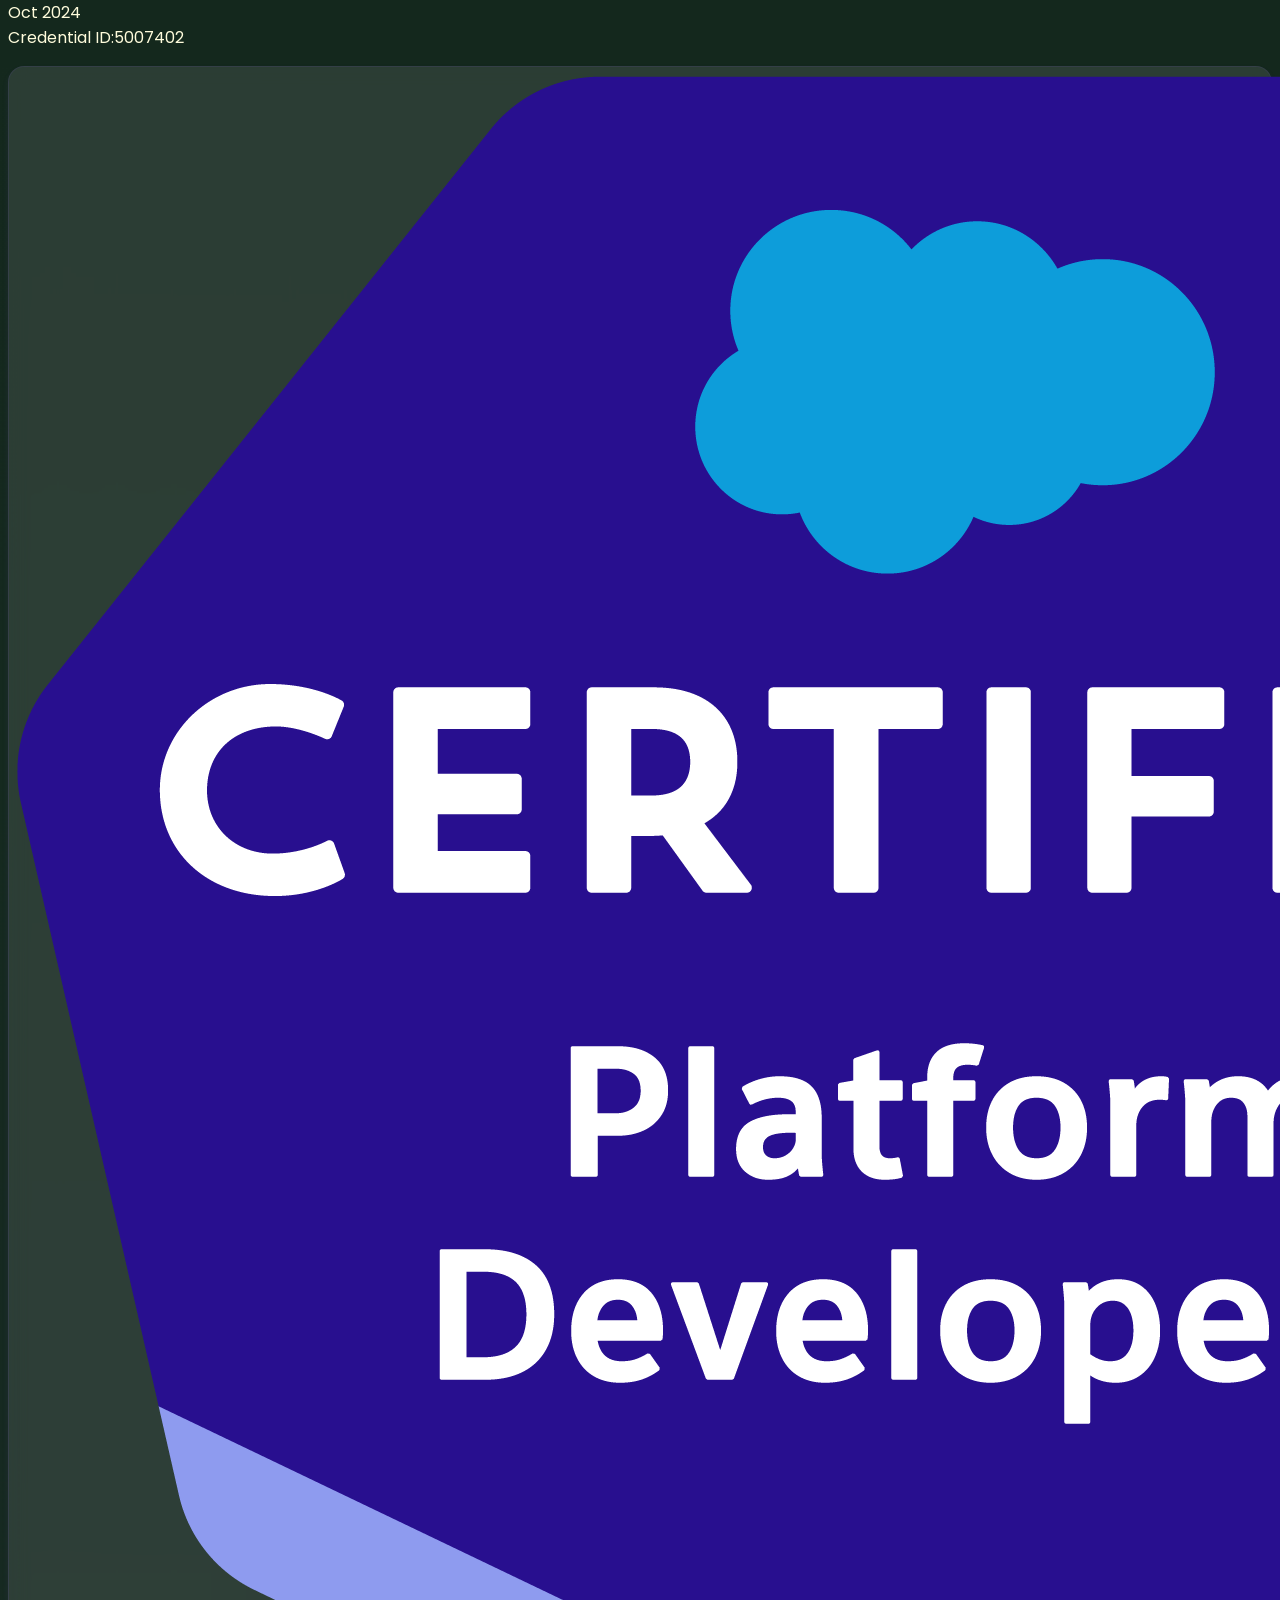
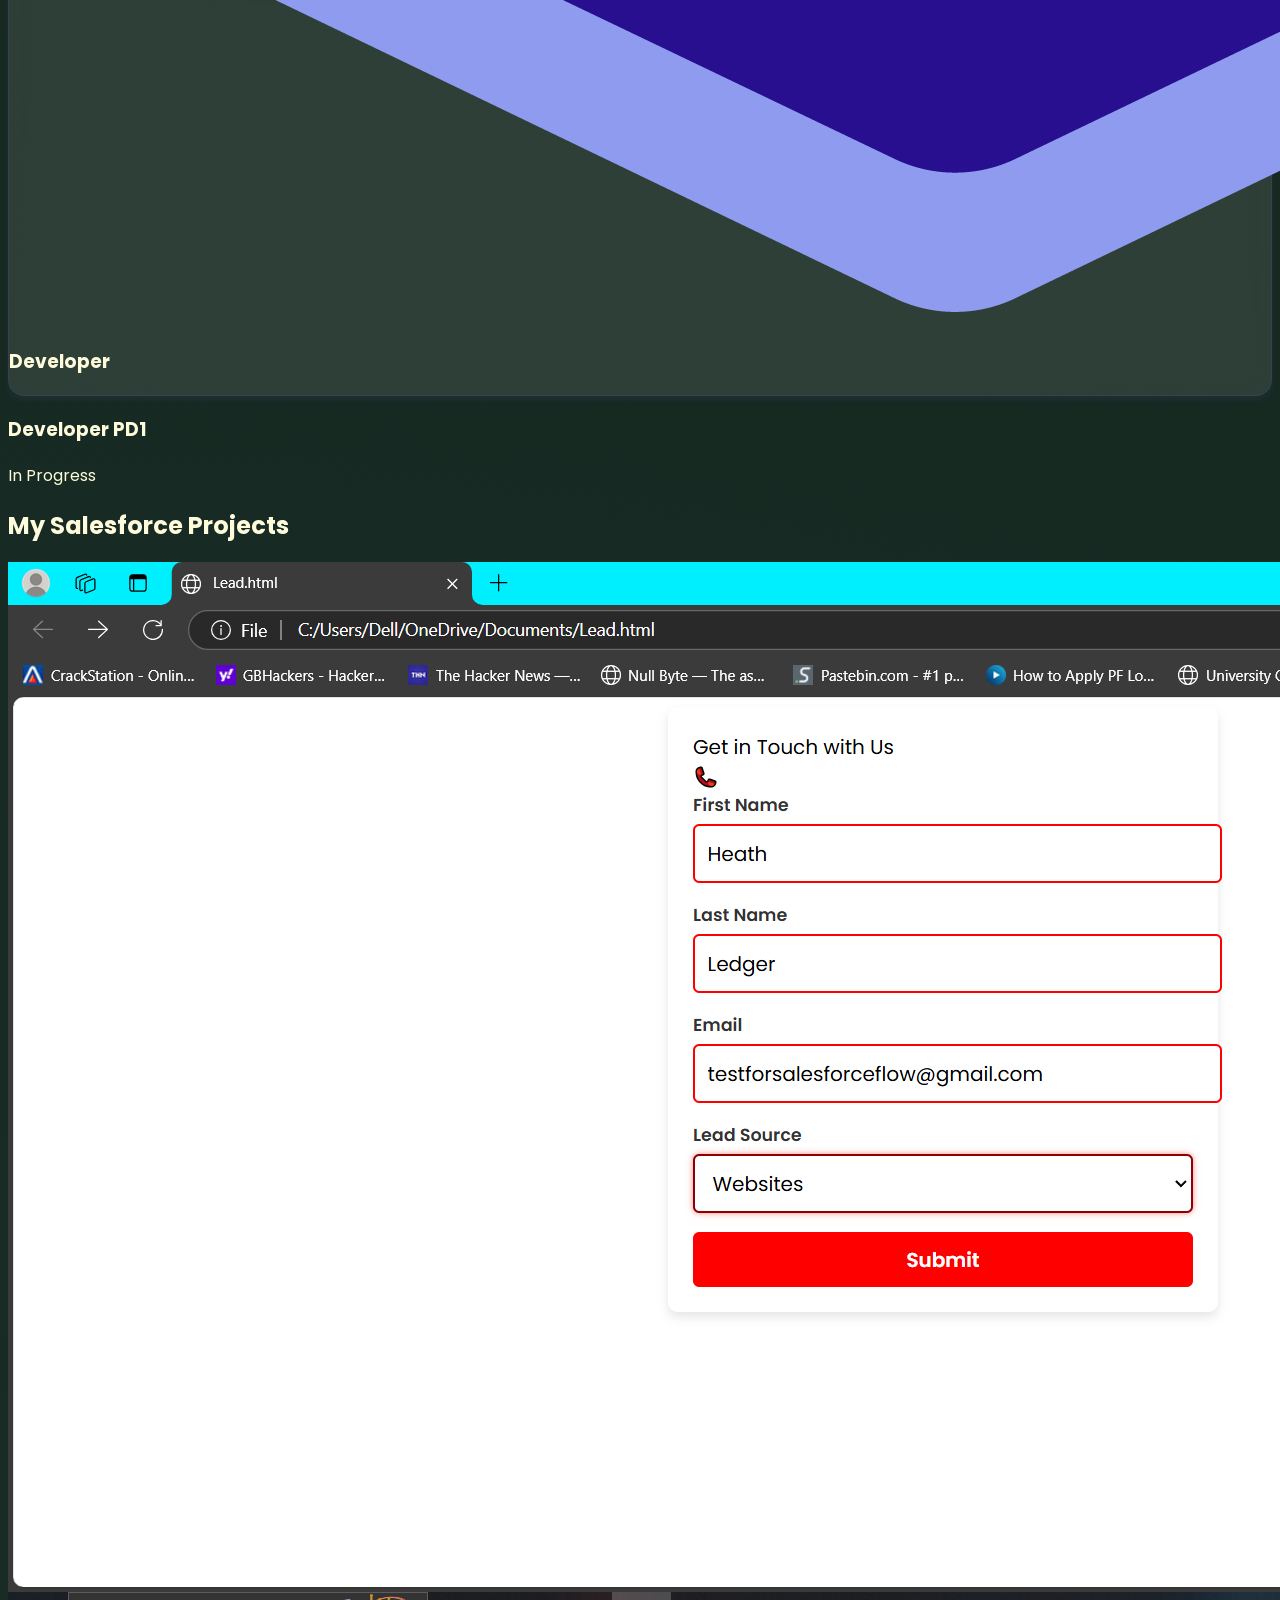
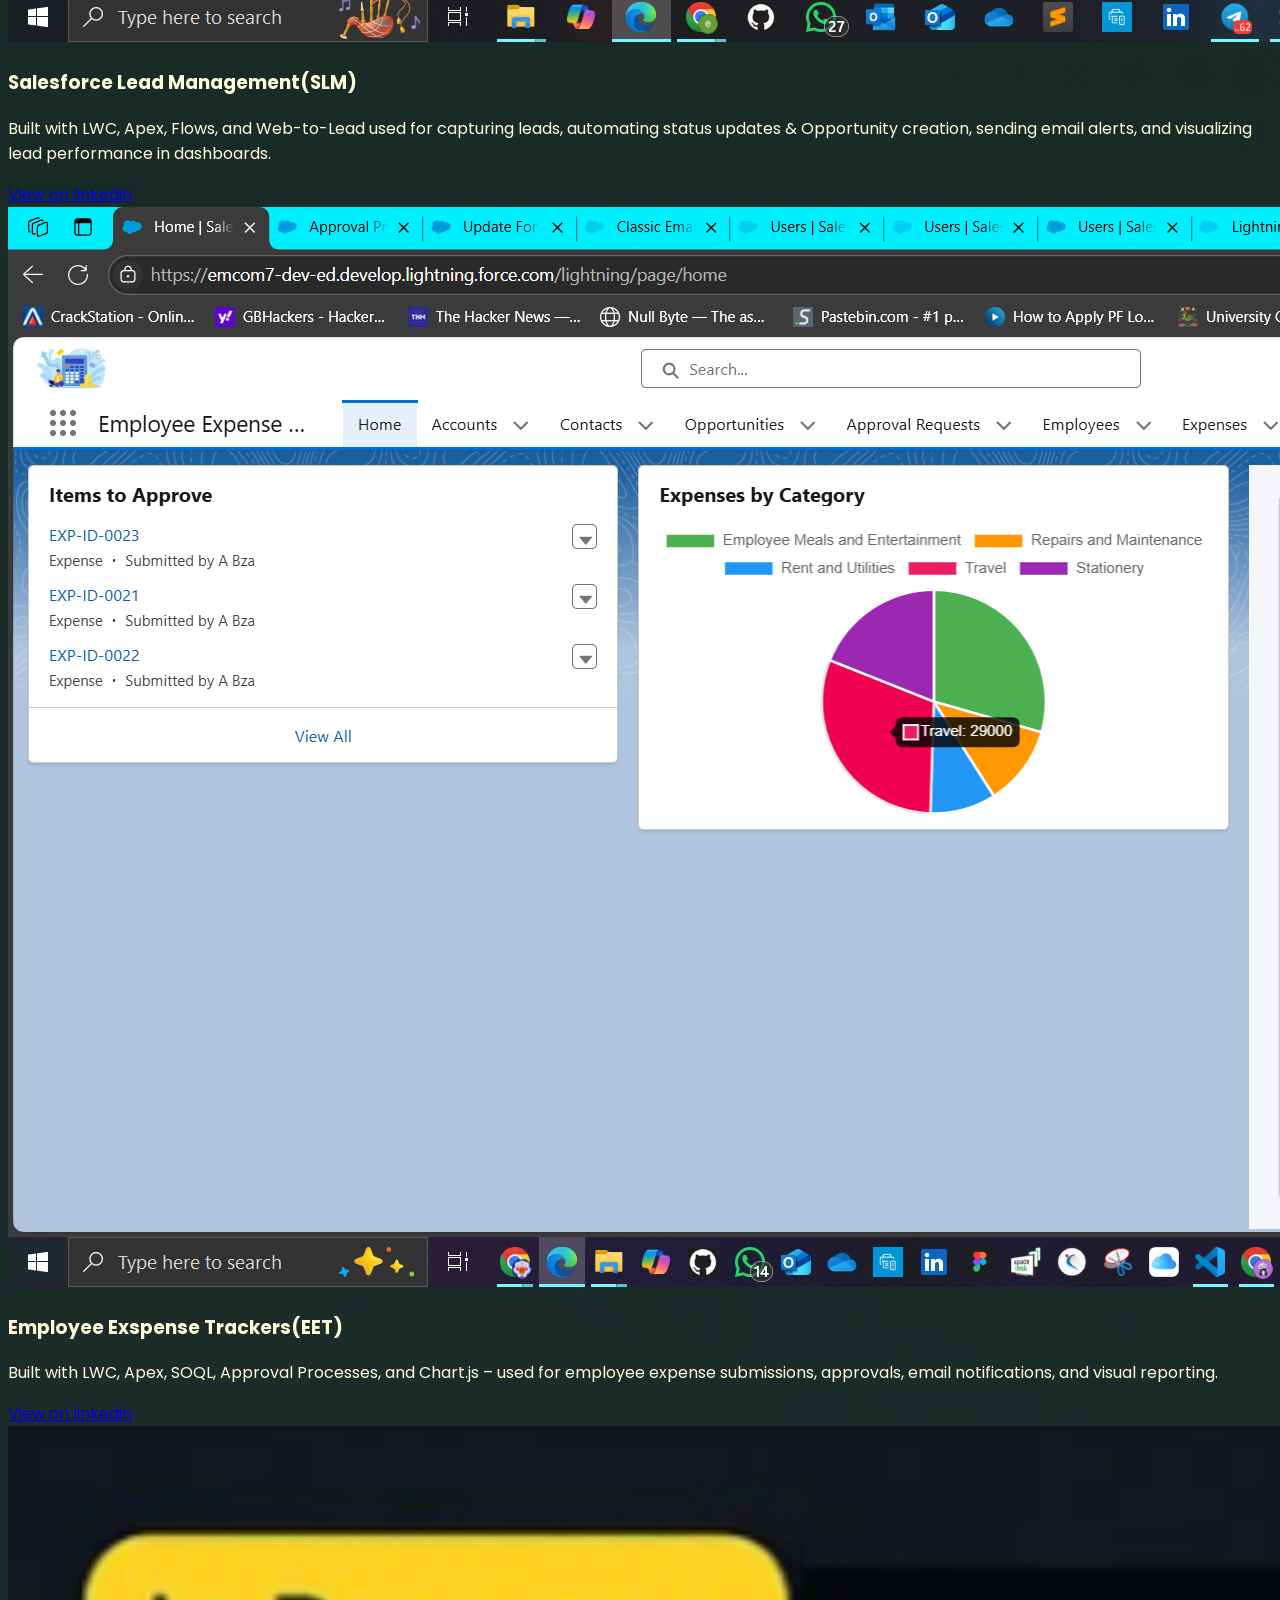
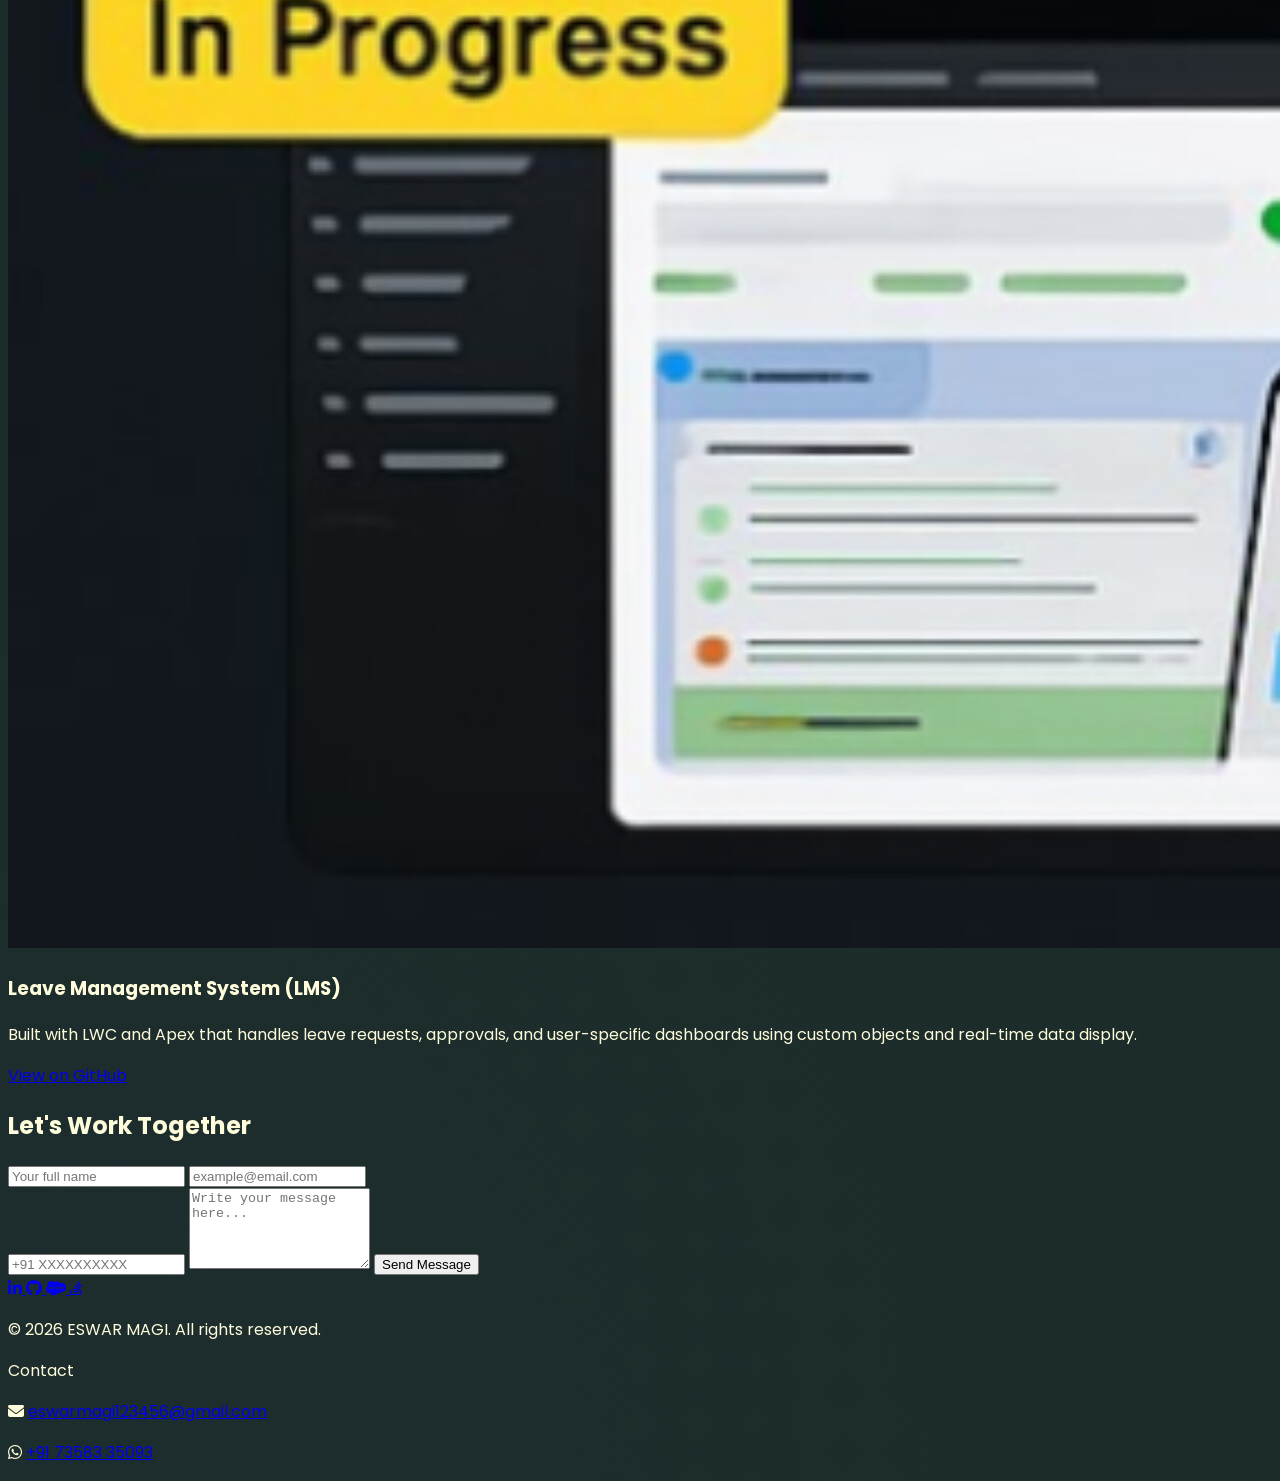
==== commit 52d24127: "Update footer, Trailhead link, and add Double Star Ranger image" ====
--- a/index.html
+++ b/index.html
@@ -172,7 +172,7 @@
             >Contact Me</a
           >
           <a
-            href="https://drive.google.com/file/d/1_vHX--iHOXK5YucdXIqv--QbMTOFjbve/view?usp=sharing"
+            href="https://drive.google.com/file/d/1hVDrMfxIbU_lvDfcyQS63HgCJf0NXpaN/view?usp=sharingx"
             target="_blank"
             class="px-8 py-3 rounded-full bg-gradient-to-r from-sky-500 to-blue-600 text-white font-semibold shadow-lg transform transition duration-500 hover:scale-110 hover:shadow-blue-500/50 flex items-center space-x-2 animate-pulse"
           >
@@ -214,9 +214,9 @@
         <div class="space-y-6 text-gray-700 dark:text-gray-300">
           <h2 class="text-4xl font-bold text-blue-600">About Me</h2>
           <p>
-           I’m an aspiring Salesforce Developer with a passion for technology and problem-solving.<br>
-           Coming from a business development background, <br>I love creating practical solutions that bridge business needs with technical possibilities.
-            I enjoy learning new concepts and building applications that simplify processes and drive results.<br> I’m looking forward to growing in this field and contributing to impactful projects that enhance customer experiences.
+           Aspiring Salesforce Developer with a business-first mindset and growing technical expertise in the Salesforce ecosystem.<br>
+           Backed by real-world sales experience,<br>I focus on building solutions that align technology with business goals.<br> 
+           Continuously learning, experimenting, and improving to deliver efficient, customer-centric Salesforce solutions.
           </p>
 
           <!-- Skill Tags -->
@@ -279,15 +279,15 @@
         <!-- Gradient Glow Border -->
         <div class="absolute inset-0 rounded-xl p-1 bg-gradient-to-r from-sky-400 to-blue-600">
           <div class="glass rounded-xl w-full h-full [backface-visibility:hidden] flex flex-col items-center justify-center">
-            <img src="logo/ranger (1).png" alt="Ranger" class="w-15 h-24 mb-1">
-            <h3 class="text-sm font-semibold text-white drop-shadow-md">Ranger</h3>
+            <img src="double-star-ranger.png" alt="Ranger" class="w-15 h-24 mb-1">
+            <h3 class="text-sm font-semibold text-white drop-shadow-md">Double Star Ranger</h3>
 
           </div>
         </div>
         <!-- Back -->
         <div class="absolute inset-0 rounded-xl bg-[#0f172a] p-4 text-center [transform:rotateY(180deg)] [backface-visibility:hidden] flex flex-col items-center justify-center">
           <h3 class="text-sm font-semibold text-white mb-1">Salesforce Ranger</h3>
-          <p class="text-xs text-gray-300">Issued by Trailhead<br />Jan 2025</p>
+          <p class="text-xs text-gray-300">Issued by Trailhead<br />Jan 2026</p>
         </div>
       </div>
     </div>
@@ -490,27 +490,36 @@
       </div>
 
       <!-- Copyright -->
-      <div class="text-center md:text-left">
-        <p class="text-gray-400 font-medium"> © 2025 ESWAR MAGI All rights reserved.</p>
-      </div>
+  <p class="text-sm text-gray-400 hover:text-white transition duration-300">
+  © 2026 <span class="font-medium">ESWAR MAGI</span>. All rights reserved.
+</p>
 
       <!-- Contact Info -->
-      <div class="text-center md:text-right space-y-1 md:mr-[-90px]">
-        <p class="text-sky-400 font-semibold uppercase tracking-widest">
-          Contact
-        </p>
-        <p class="text-white hover:text-sky-300 transition">
-          <i class="fas fa-envelope mr-2 text-sky-400"></i>
-          <a href="mailto:eswarmagi123456@gmail.com">
-            eswarmagi123456@gmail.com
-          </a>
-        </p>
-        <p class="text-white hover:text-sky-300 transition">
-          <i class="fas fa-phone-alt mr-2 text-sky-400"></i>+91 7358335093
-        </p>
-      </div>
-    </div>
-  </div>
+      <div class="text-center md:text-right space-y-2 md:mr-[-90px]">
+  <p class="text-sky-400 font-semibold uppercase tracking-widest text-xs">
+    Contact
+  </p>
+
+  <p class="text-white transition hover:text-sky-300 flex justify-center md:justify-end items-center gap-2">
+    <i class="fas fa-envelope text-sky-400 transition-transform hover:scale-110"></i>
+    <a href="mailto:eswarmagi123456@gmail.com" class="hover:underline">
+      eswarmagi123456@gmail.com
+    </a>
+  </p>
+
+  <p class="text-white transition hover:text-sky-300 flex justify-center md:justify-end items-center gap-2">
+  <i class="fab fa-whatsapp text-green-400 transition-transform hover:scale-110"></i>
+  <a
+    href="https://wa.me/917358335093?text=Hi%20Eswar%2C%20I%20came%20across%20your%20portfolio%20and%20would%20like%20to%20connect."
+    target="_blank"
+    rel="noopener noreferrer"
+  >
+    +91 73583 35093
+  </a>
+</p>
+
+</div>
+
 </footer>
 
    <!-- script for running in live server -->
@@ -519,4 +528,4 @@
     <script src="logo/script2.js"></script>
     <!-- script for running in live server -->
   </body>
-</html>
+</html>
